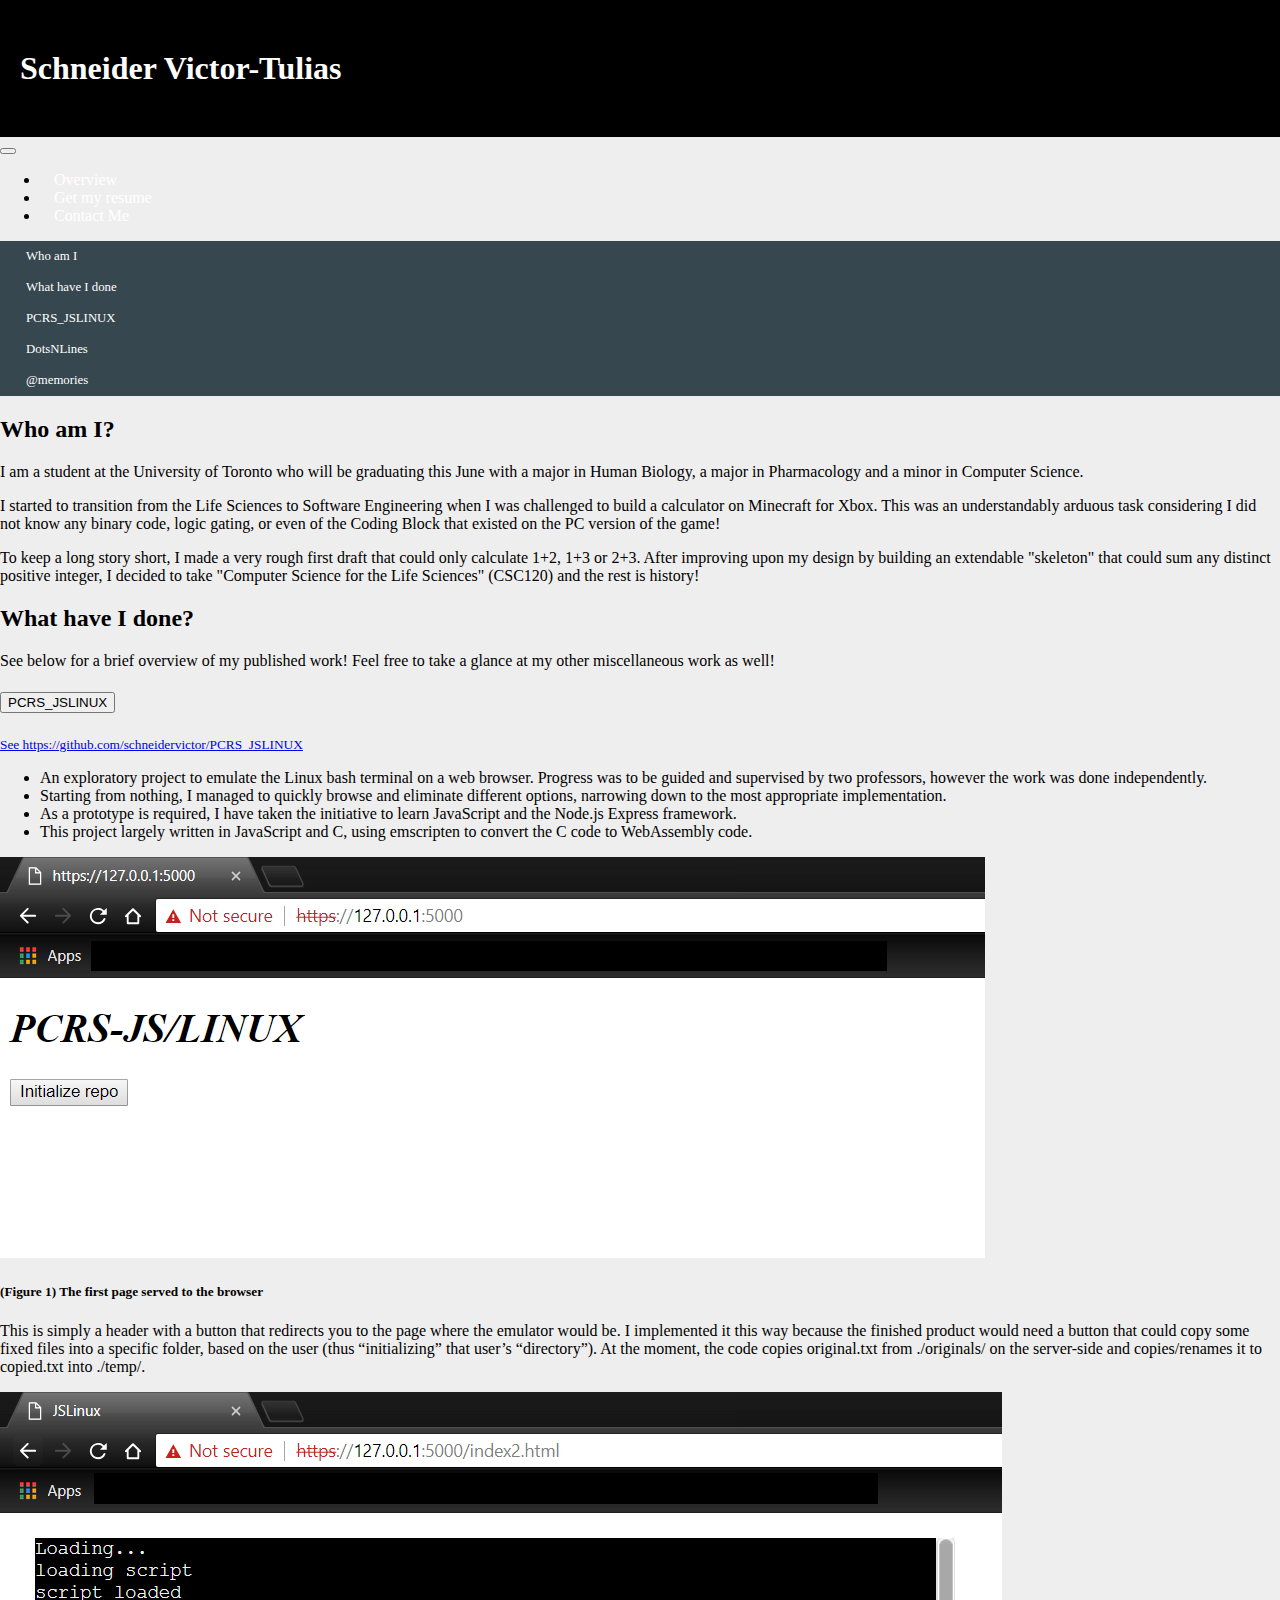
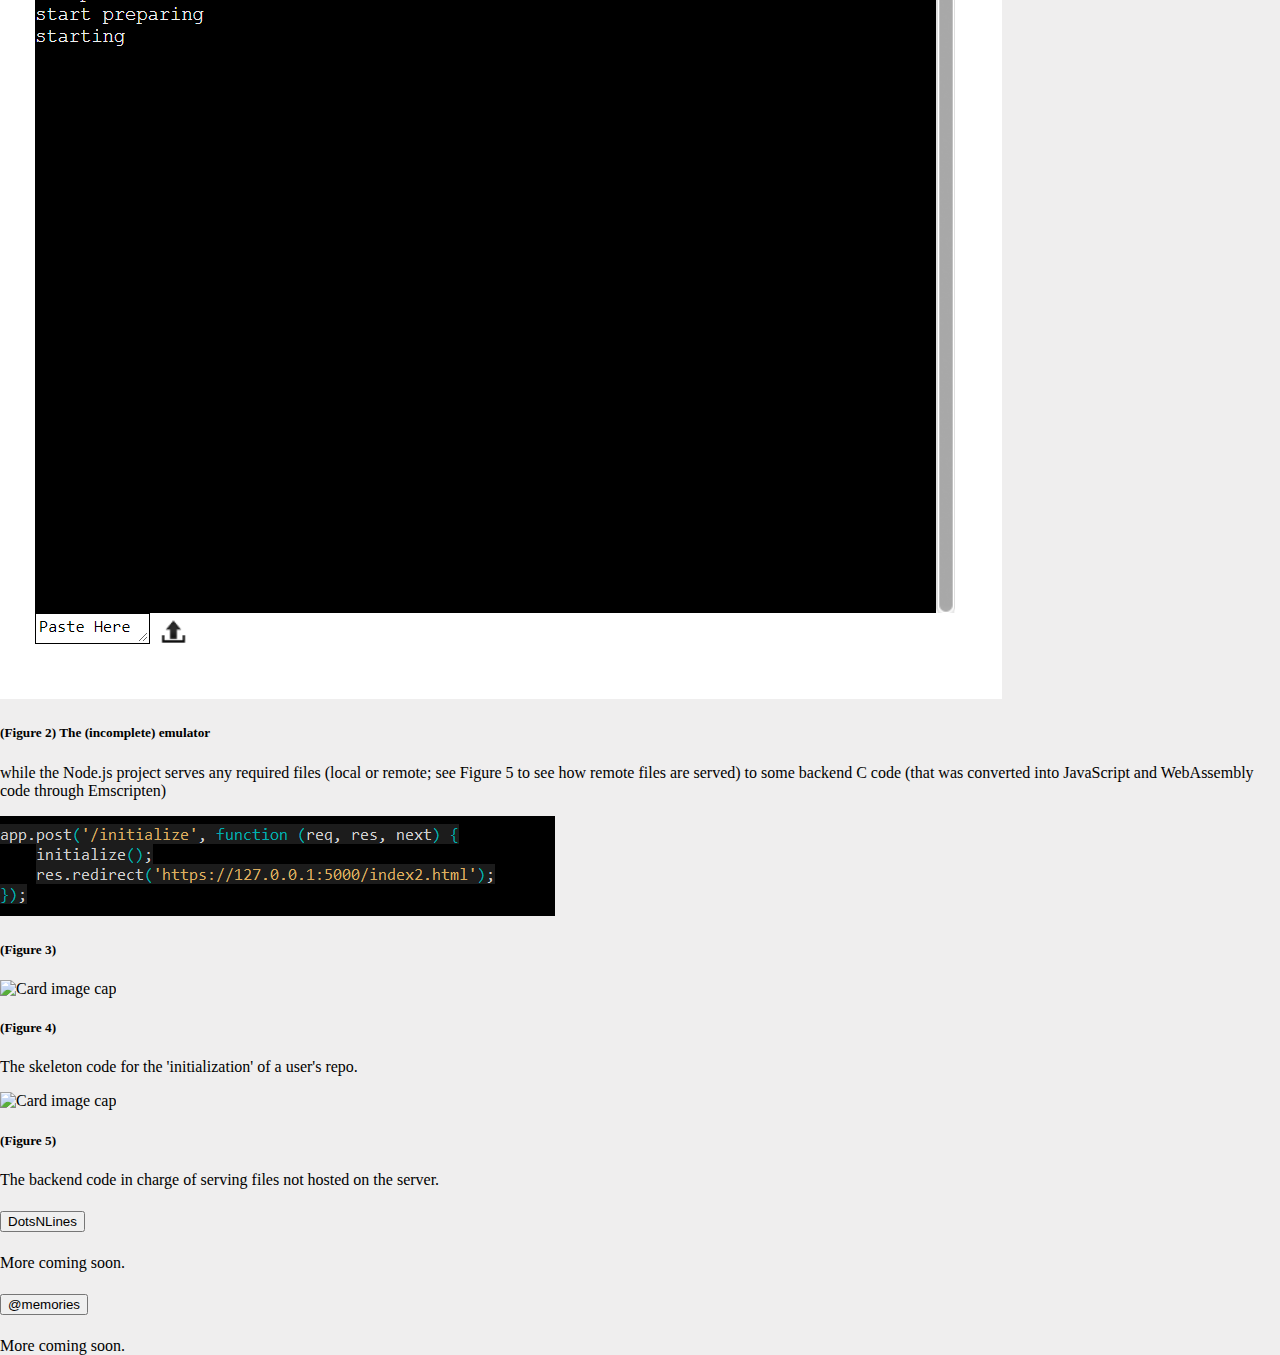
==== index.html @ a6153de3 "updated resume page. TODO: update cards" ====
﻿<!DOCTYPE html>

<html lang="en" xmlns="http://www.w3.org/1999/xhtml">
<head>
    <meta charset="utf-8" />
    <meta name="viewport" content="width=device-width, initial-scale=1, shrink-to-fit=no">

    <title>Schneider Victor-Tulias</title>

    <link rel="stylesheet" href="https://stackpath.bootstrapcdn.com/bootstrap/4.1.3/css/bootstrap.min.css" integrity="sha384-MCw98/SFnGE8fJT3GXwEOngsV7Zt27NXFoaoApmYm81iuXoPkFOJwJ8ERdknLPMO" crossorigin="anonymous">
    <link rel="stylesheet" type="text/css" href="./styles/style.css">
</head>
<body>
<div id="banner">
    <h1 id="bannerTitle">Schneider Victor-Tulias</h1>
</div>

<nav class="navbar navbar-expand-sm navbar-dark bg-dark">
    <button class="navbar-toggler" type="button" data-toggle="collapse" data-target="#navbarSupportedContent" aria-controls="navbarSupportedContent" aria-expanded="false" aria-label="Toggle navigation">
        <span class="navbar-toggler-icon"></span>
    </button>

    <div class="collapse navbar-collapse" id="navbarSupportedContent">
        <ul class="navbar-nav mr-auto">
            <li class="nav-item">
                <a class="nav-link" href="./index.html">
                    <div class="navButton">
                        <img class="navButtonIcon" src="./icons/round-person-24px.svg">
                        <span>Overview</span>
                    </div>
                </a>
            </li>

            <li class="nav-item">
                <a class="nav-link" href="./resume.html">
                    <div class="navButton">
                        <img class="navButtonIcon" src="./icons/round-file_copy-24px.svg">
                        <span>Get my resume</span>
                    </div>
                </a>
            </li>

            <li class="nav-item">
                <a class="nav-link" href="./contact_me.html">
                    <div class="navButton">
                        <img class="navButtonIcon" src="./icons/round-contacts-24px.svg">
                        <span>Contact Me</span>
                    </div>
                </a>
            </li>
        </ul>
    </div>
</nav>


<div class="container-fluid">
    <div class="row">
        <div class="d-none d-sm-block col-sm-3 col-md-2" id="stickyNavContainer">
            <nav class="oldNav">
                <ul>
                    <li><a href="#introMe"><div class="navButton">Who am I</div></a></li>
                    <li><a href="#introWork"><div class="navButton">What have I done</div></a></li>
                    <li><a href="#headingOne"><div class="navButton">PCRS_JSLINUX</div></a></li>
                    <li><a href="#headingTwo"><div class="navButton">DotsNLines</div></a></li>
                    <li><a href="#headingThree"><div class="navButton">@memories</div></a></li>
                </ul>
            </nav>
        </div>


        <div class="col-xs-12 col-sm-9 col-md-10 contentContainer">

            <div class="row">
                <div class="col-12" id= "introMe">
                    <h2>Who am I?</h2>
                </div>
            </div>

            <div class="row">
                <div class="col-12">
                    <p class="text-justify">
                        I am a student at the University of Toronto who will be graduating this June with a major in
                        Human Biology, a major in Pharmacology and a minor in Computer Science.
                    </p>
                    <p>
                        I started to transition from the Life Sciences to Software Engineering when I was challenged to
                        build a calculator on Minecraft for Xbox. This was an understandably arduous task considering I did not know
                        any binary code, logic gating, or even of the Coding Block that existed on the PC version of the game!
                    </p>
                    <p>
                        To keep a long story short, I made a very rough first draft that could only calculate 1+2, 1+3 or 2+3. After
                        improving upon my design by building an extendable "skeleton" that could sum any distinct positive integer, I
                        decided to take "Computer Science for the Life Sciences" (CSC120) and the rest is history!
                    </p>
                </div>
            </div>

            <div class="row">
                <div class="col-12" id="introWork">
                    <h2>What have I done?</h2>
                </div>
            </div>

            <div class="row">
                <div class="col-12">
                    <p class="text-justify">
                        See below for a brief overview of my published work! Feel free to take a glance at my other
                        miscellaneous work as well!
                    </p>
                </div>
            </div>

            <div class="accordion" id="workOverview">
                <div class="card">
                    <div class="card-header" id="headingOne">
                        <h5 class="mb-0">
                            <button class="btn btn-link collapsed" type="button" data-toggle="collapse" data-target="#collapseOne" aria-expanded="false" aria-controls="collapseOne">
                                PCRS_JSLINUX
                            </button>
                        </h5>
                    </div>

                    <div id="collapseOne" class="collapse contentContainer" aria-labelledby="headingOne" data-parent="#workOverview">
                        <div class="card-body">
                            <small class="text-muted">
                                <a href="https://github.com/schneidervictor/PCRS_JSLINUX">See https://github.com/schneidervictor/PCRS_JSLINUX</a>
                            </small>
                            <ul class="text-justify">
                                <li>An exploratory project to emulate the Linux bash terminal on a web browser. Progress was to be guided and supervised by two professors, however the work was done independently.</li>
                                <li>Starting from nothing, I managed to quickly browse and eliminate different options, narrowing down to the most appropriate implementation.</li>
                                <li>As a prototype is required, I have taken the initiative to learn JavaScript and the Node.js Express framework.</li>
                                <li>This project largely written in JavaScript and C, using emscripten to convert the C code to WebAssembly code.</li>
                            </ul>
                            <div class="card-deck">
                                <div class="card smallerCard">
                                    <img class="card-img-top" src="./res/page1.png" alt="Card image cap">
                                    <div class="card-body text-primary">
                                        <h5 class="card-title">
                                            (Figure 1) The first page served to the browser
                                        </h5>
                                        <p class="card-text text-justify">
                                            This is simply a header with a button that redirects you to the page where the emulator would be.
                                            I implemented it this way because the finished product would need a button that could copy some
                                            fixed files into a specific folder, based on the user (thus “initializing” that user’s “directory”).
                                            At the moment, the code copies original.txt from ./originals/ on the server-side and copies/renames
                                            it to copied.txt into ./temp/.
                                        </p>
                                    </div>
                                </div>

                                <div class="card smallerCard">
                                    <img class="card-img-top" src="./res/page2.png" alt="Card image cap">
                                    <div class="card-body text-primary">
                                        <h5 class="card-title">
                                            (Figure 2) The (incomplete) emulator
                                        </h5>
                                        <p class="card-text text-justify">
                                            while the Node.js project serves any required files (local or remote; see Figure 5
                                            to see how remote files are served) to some backend C code (that was converted into
                                            JavaScript and WebAssembly code through Emscripten)
                                        </p>
                                    </div>
                                </div>
                            </div>

                            <div class="card-deck">
                                <div class="card smallerCard">
                                    <img class="card-img-top" src="./res/app1.png" alt="Card image cap">
                                    <div class="card-body text-primary">
                                        <h5 class="card-title">
                                            (Figure 3)
                                        </h5>
                                    </div>
                                </div>

                                <div class="card smallerCard">
                                    <img class="card-img-top" src="./res/app2.png" alt="Card image cap">
                                    <div class="card-body text-primary">
                                        <h5 class="card-title">
                                            (Figure 4)
                                        </h5>
                                        <p class="card-text text-justify">
                                            The skeleton code for the 'initialization' of a user's repo.
                                        </p>
                                    </div>
                                </div>

                                <div class="card smallerCard">
                                    <img class="card-img-top" src="./res/app3.png" alt="Card image cap">
                                    <div class="card-body text-primary">
                                        <h5 class="card-title">
                                            (Figure 5)
                                        </h5>
                                        <p class="card-text text-justify">
                                            The backend code in charge of serving files not hosted on the server.
                                        </p>
                                    </div>
                                </div>
                            </div>
                        </div>
                    </div>
                </div>

                <div class="card">
                    <div class="card-header" id="headingTwo">
                        <h5 class="mb-0">
                            <button class="btn btn-link collapsed" type="button" data-toggle="collapse" data-target="#collapseTwo" aria-expanded="false" aria-controls="collapseTwo">
                                DotsNLines
                            </button>
                        </h5>
                    </div>

                    <div id="collapseTwo" class="collapse contentContainer" aria-labelledby="headingTwo" data-parent="#workOverview">
                        <div class="card-body">
                            More coming soon.
                        </div>
                    </div>
                </div>

                <div class="card">
                    <div class="card-header" id="headingThree">
                        <h5 class="mb-0">
                            <button class="btn btn-link collapsed" type="button" data-toggle="collapse" data-target="#collapseThree" aria-expanded="false" aria-controls="collapseThree">
                                @memories
                            </button>
                        </h5>
                    </div>

                    <div id="collapseThree" class="collapse contentContainer" aria-labelledby="headingThree" data-parent="#workOverview">
                        <div class="card-body">
                            More coming soon.
                        </div>
                    </div>
                </div>
            </div>
        </div>
    </div>
</div>

<script src="https://ajax.googleapis.com/ajax/libs/jquery/3.3.1/jquery.min.js"></script>
<script src="https://cdnjs.cloudflare.com/ajax/libs/popper.js/1.14.3/umd/popper.min.js" integrity="sha384-ZMP7rVo3mIykV+2+9J3UJ46jBk0WLaUAdn689aCwoqbBJiSnjAK/l8WvCWPIPm49" crossorigin="anonymous"></script>
<script src="https://stackpath.bootstrapcdn.com/bootstrap/4.1.3/js/bootstrap.min.js" integrity="sha384-ChfqqxuZUCnJSK3+MXmPNIyE6ZbWh2IMqE241rYiqJxyMiZ6OW/JmZQ5stwEULTy" crossorigin="anonymous"></script>
<script src="./scripts/stick_nav.js"></script>
</body>
</html>
---- styles/style.css ----
﻿html {
  scroll-behavior: smooth;
  font-size: 1rem;
}

@include media-breakpoint-up(sm) {
  html {
    font-size: 1.2rem;
  }
}

@include media-breakpoint-up(md) {
  html {
    font-size: 1.4rem;
  }
}

@include media-breakpoint-up(lg) {
  html {
    font-size: 1.6rem;
  }
}

body {
	margin: 0px;
	background-color: #EFEEEE;
	position: relative;
}

a:hover {
	text-decoration: none;
}

footer {
	height: 75px;
	background-color: #000;

	bottom: 0;
}

#banner {
	background-color: #000;
	padding: 20px;
	padding-top: 50px;
	padding-bottom: 50px;

	width: 100%;
}

#bannerTitle {
	color: white;

	margin: 0px;
	
	top: 50px;
}

.navButton {	
	display: inline-block;

	color: white;
	
	border-radius: 15px;
	padding-left: 10px;
	padding-right: 10px;

	transition: background-color 0.5s ease-out, color 0.5s ease-out;
}

.navButton:hover {
  background-color: white;
  color: black;
  cursor: pointer;
}

.navButtonIcon {
	width: 0px;
	height: 0px;

	transition: width 0.5s ease-in-out, height 0.5s ease-in-out;
}

.navButton:hover .navButtonIcon {
	width: 10px;
	height: 10px;
}

.contactLogo {
	height: 20px;

	margin: 5px;
}

.logoContainer {
	display: inline-block;
	padding: 10px;

	border-radius: 20px;

	transition: background-color 0.5s ease-in-out;
}

.logoContainer:hover {
	background-color: #99BADD;
}

.logoLabel {
	font-size: 0%;
	
	transition: font-size 0.5s ease-in-out;
}

.logoContainer:hover .logoLabel {
	font-size: 100%;
}

#stickyNavContainer {
	white-space: nowrap;
	background: #37474F;
	
	padding: 0px;
}

#stickyNavContainer ul {
  list-style: none;
  margin: 0;
  padding: 0;
}

/* Only stick if you can fit */
@media (min-height: 300px) {
  #stickyNavContainer ul {
    /*position: sticky;*/
    top: 0;
  }
}

#stickyNavContainer ul li a {
  display: block;
  padding: 0.5rem 0rem;
  color: white;
  text-decoration: none;

	font-size: 80%
}

.oldNav {
	position: static;
	padding: 0rem 1rem;
}

.stickyNav {
	position: fixed;
	top: 0;
	padding: 0rem 1rem;
}

.subNav {
	padding-left: 15px;
}

.smallerCard {
	/* width: 33%; */
}

.profilePic {
	display: inline-block;

	float: left;
	
	width: 200px;
	height: 200px;

	border: solid 1px white;

	border-radius: 50%;
}
.resumeSectionHeader {
	border-bottom: solid 1px grey;
}
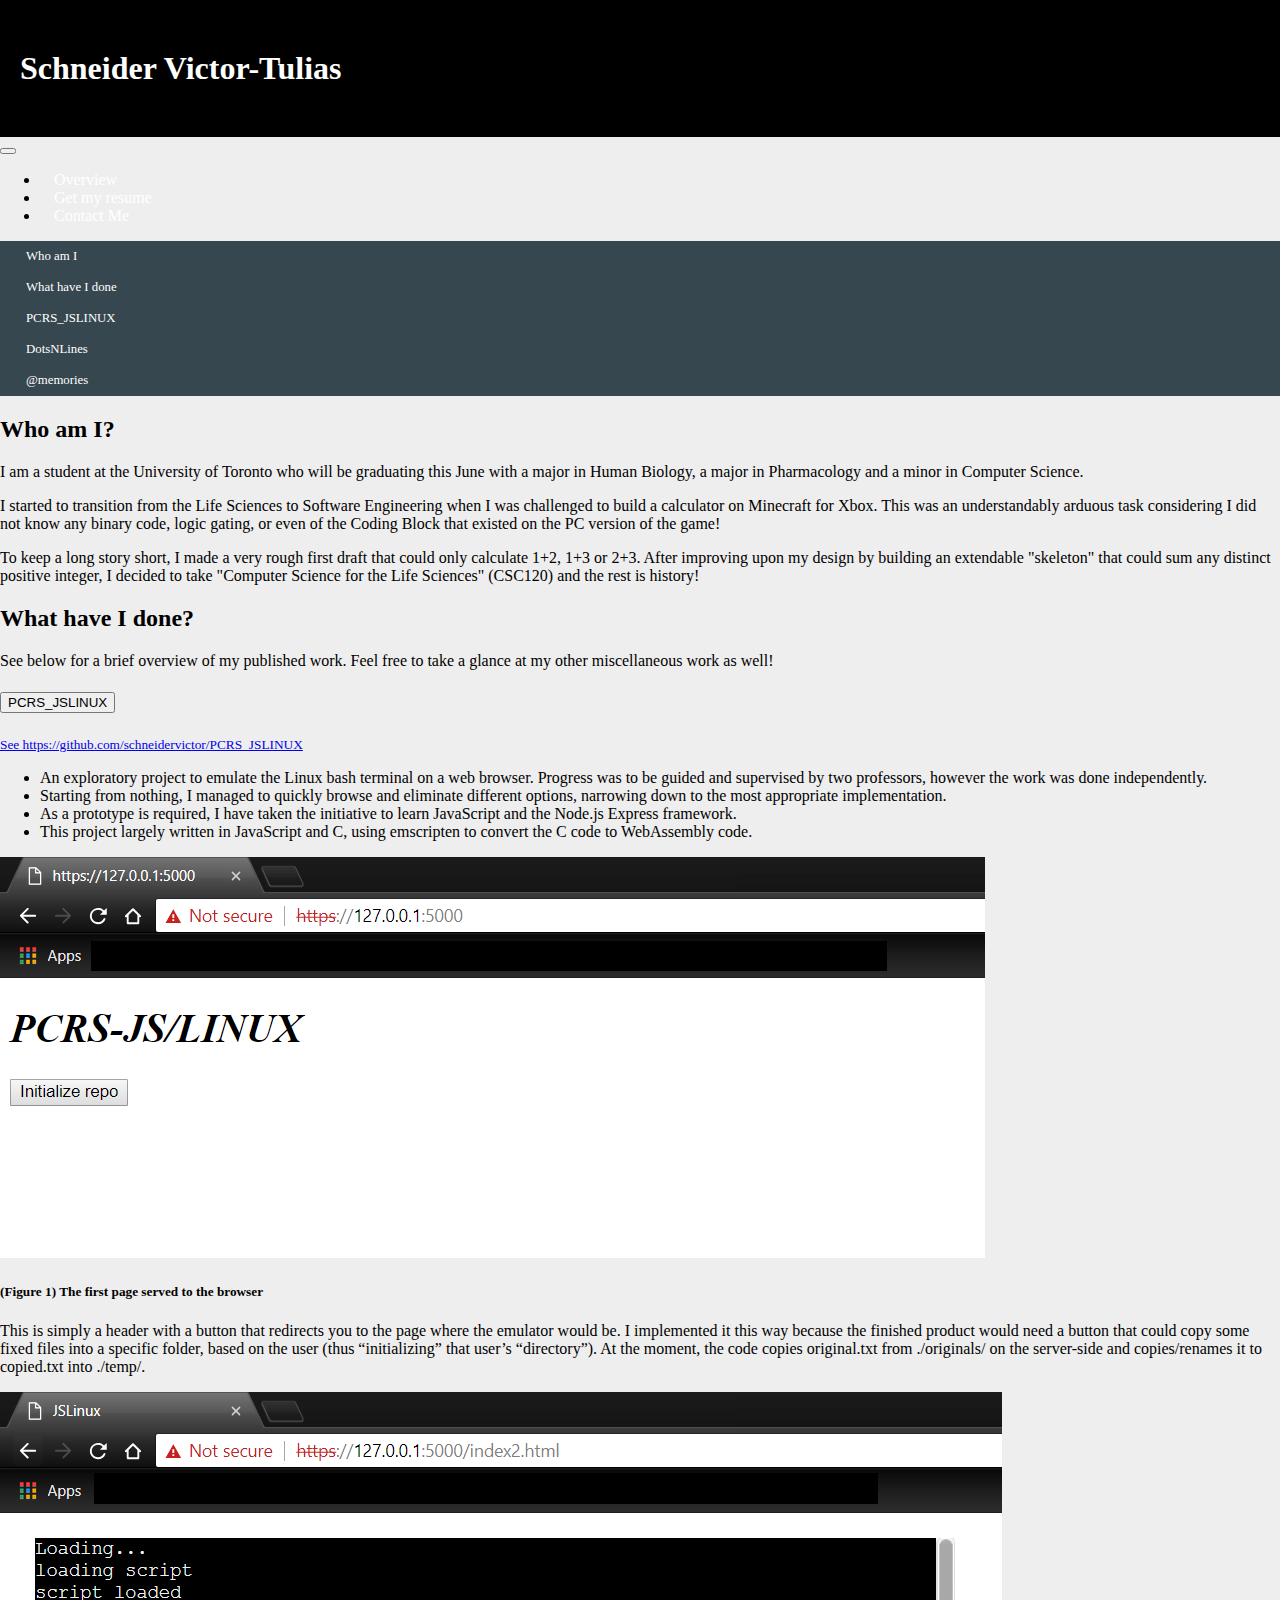
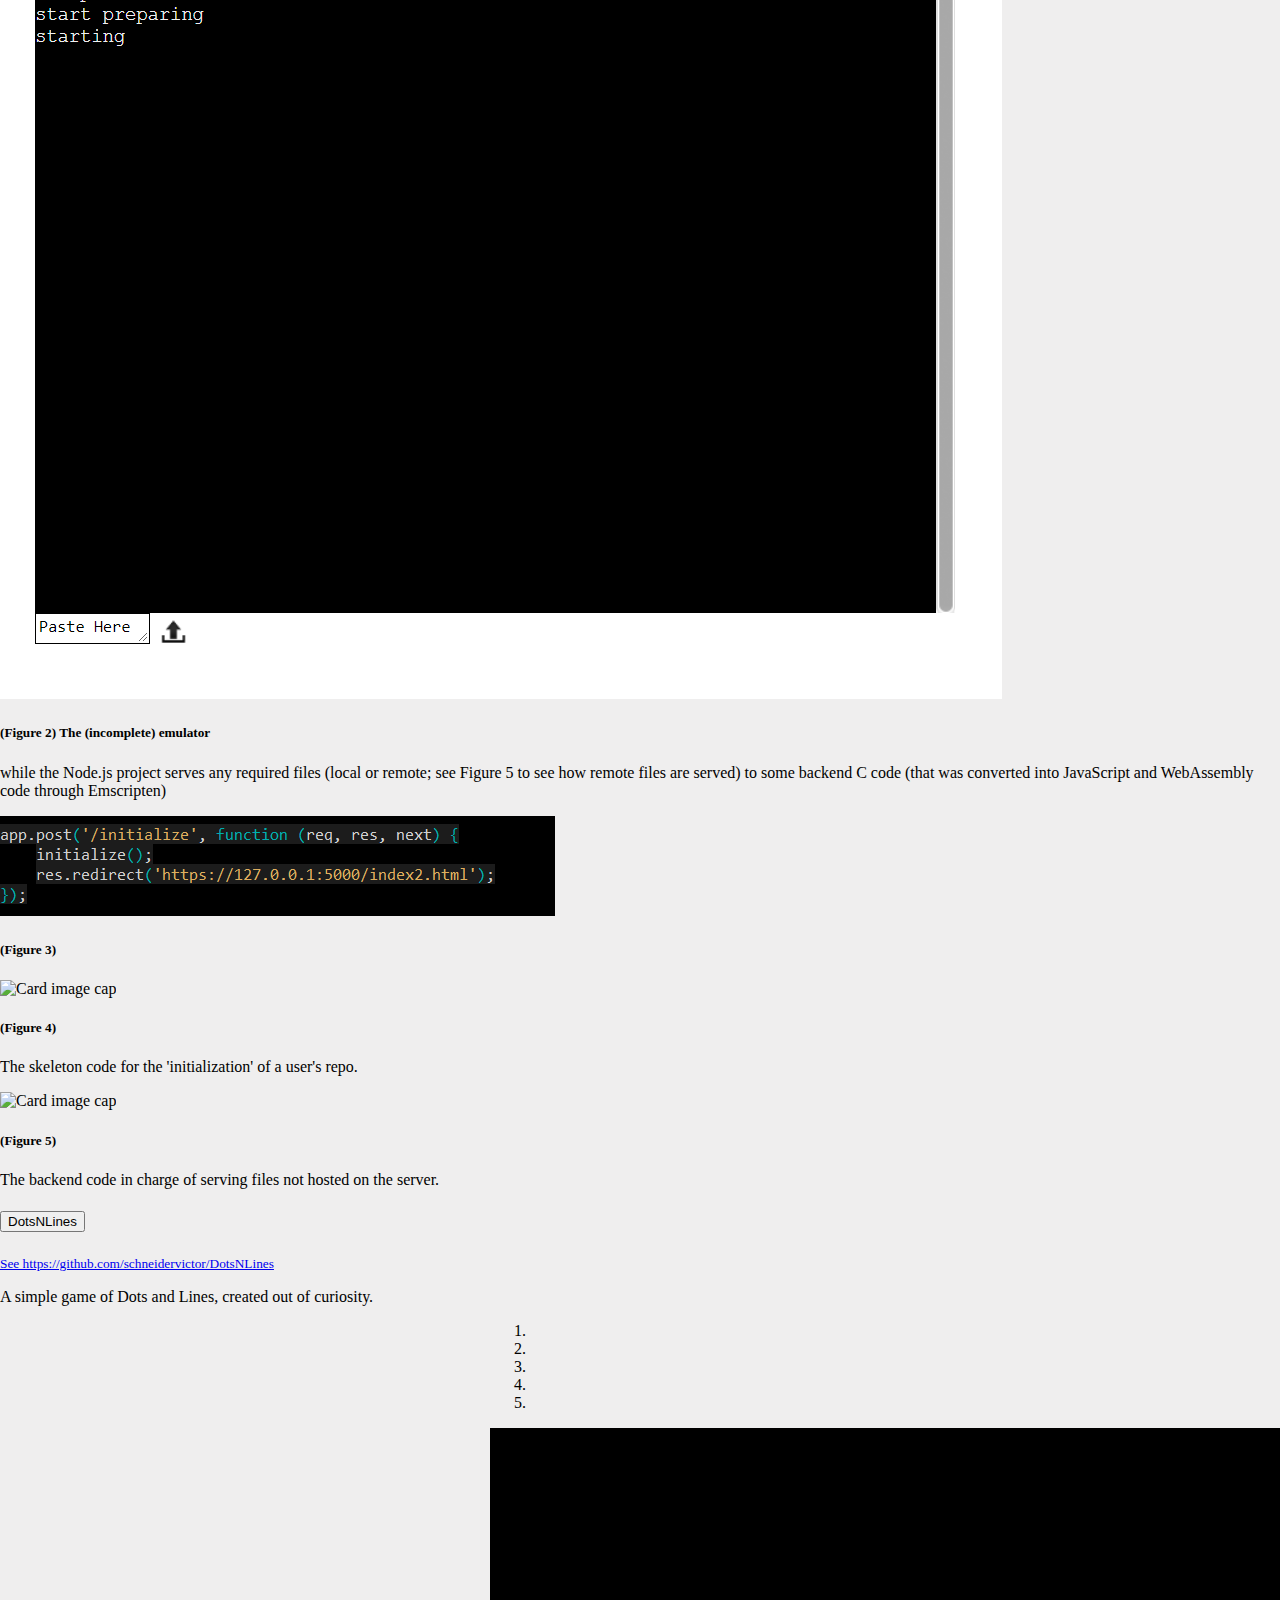
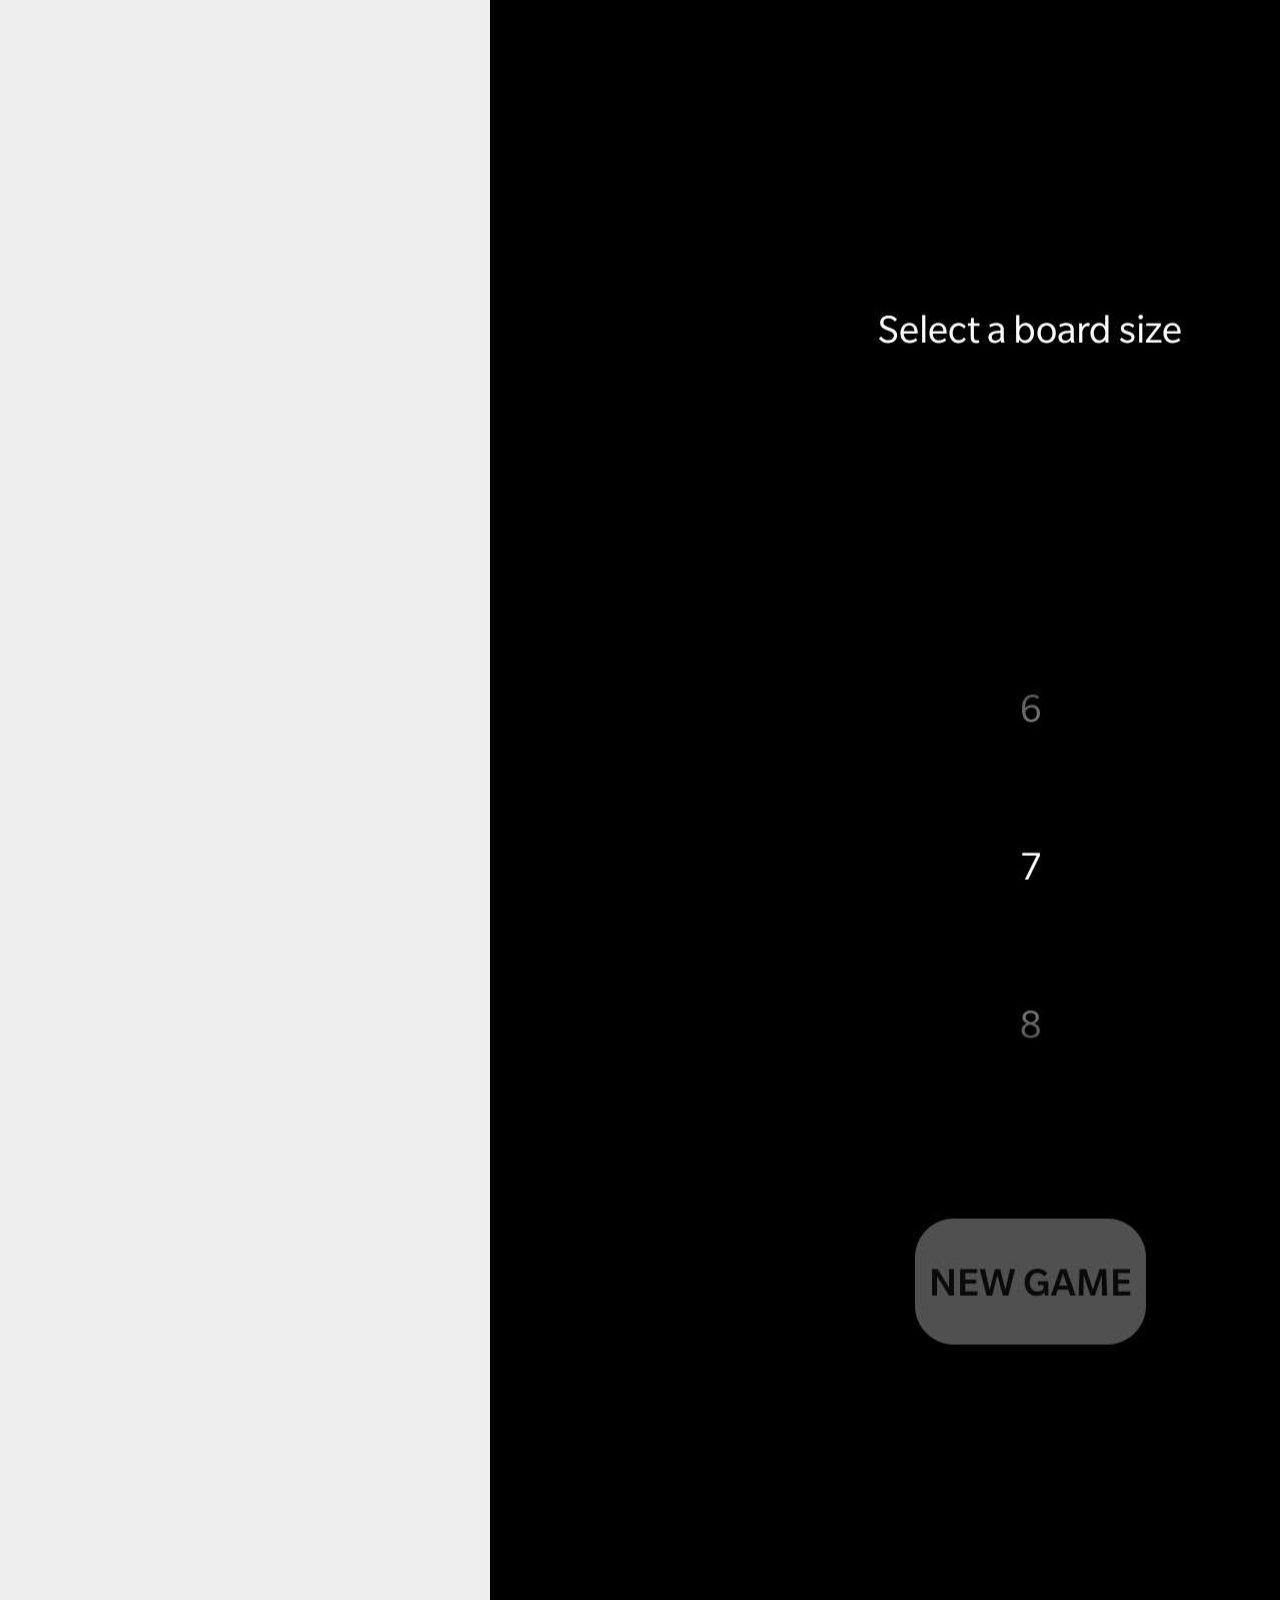
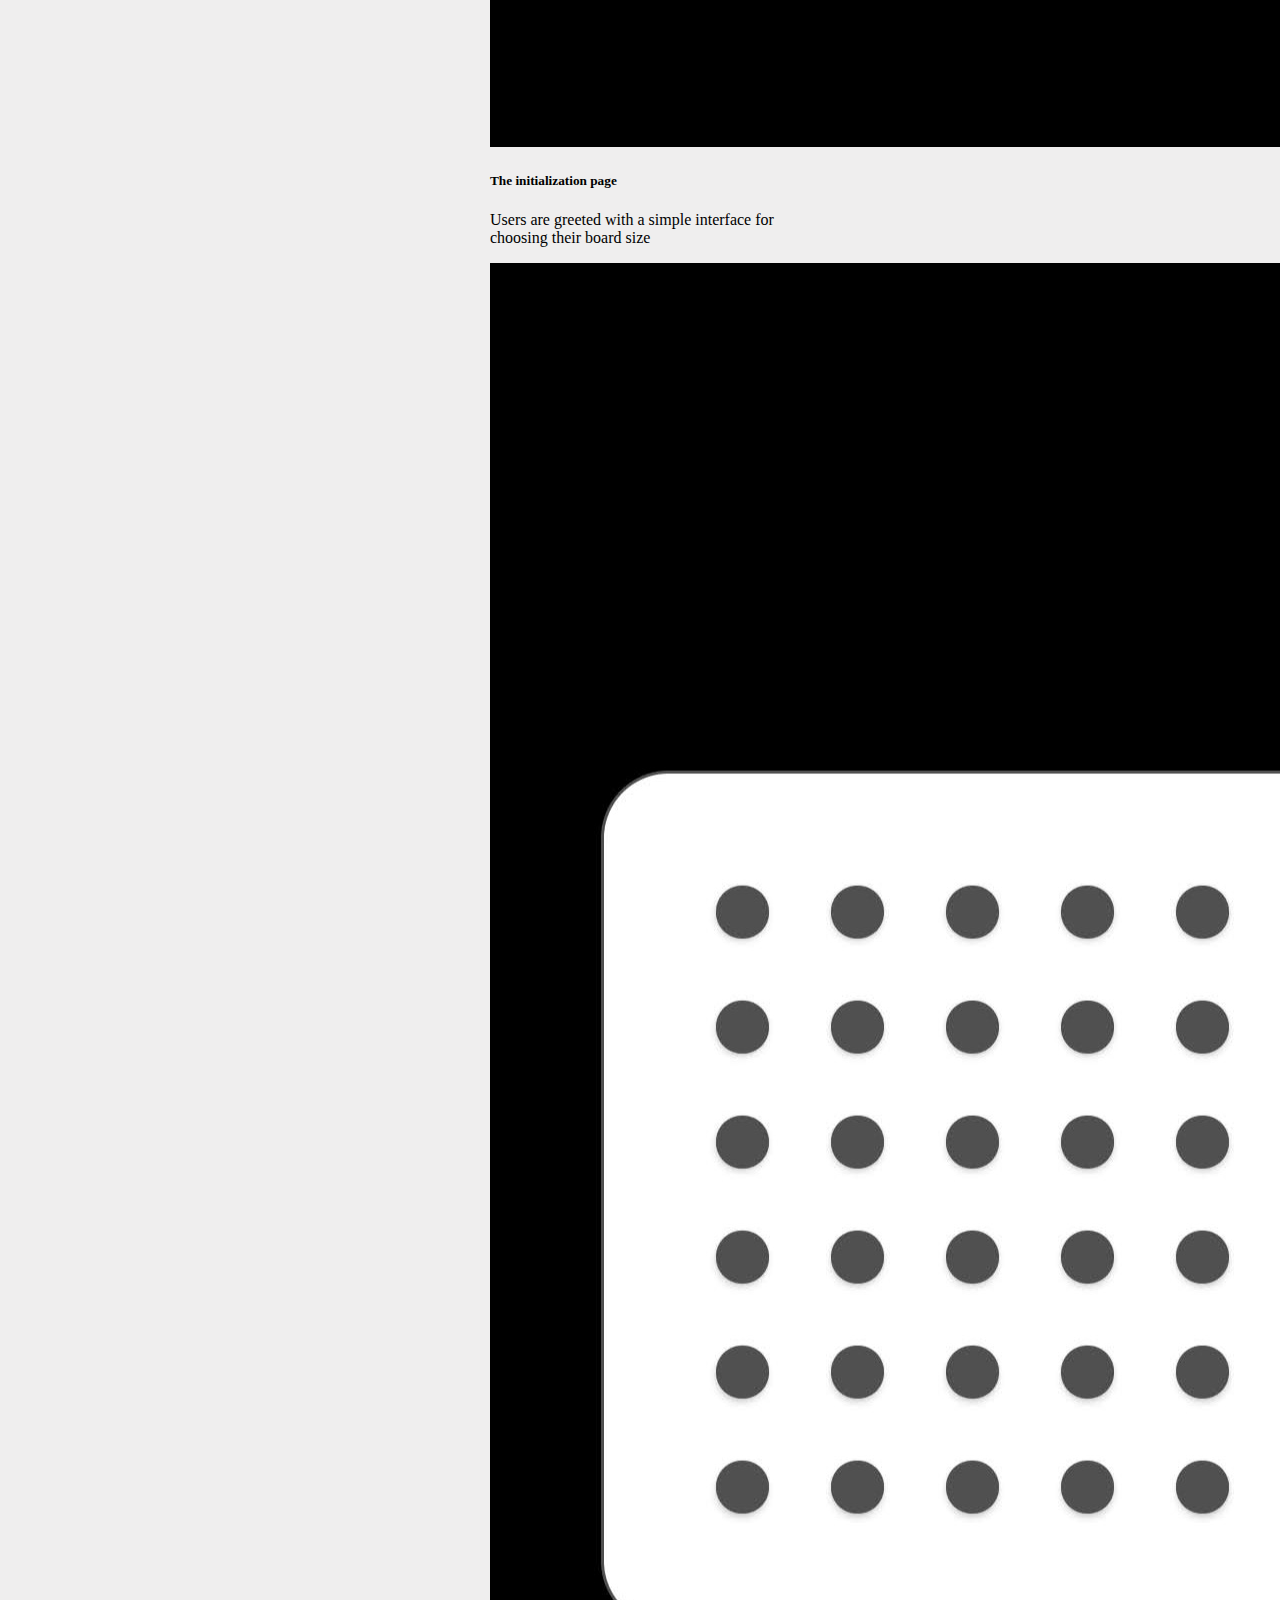
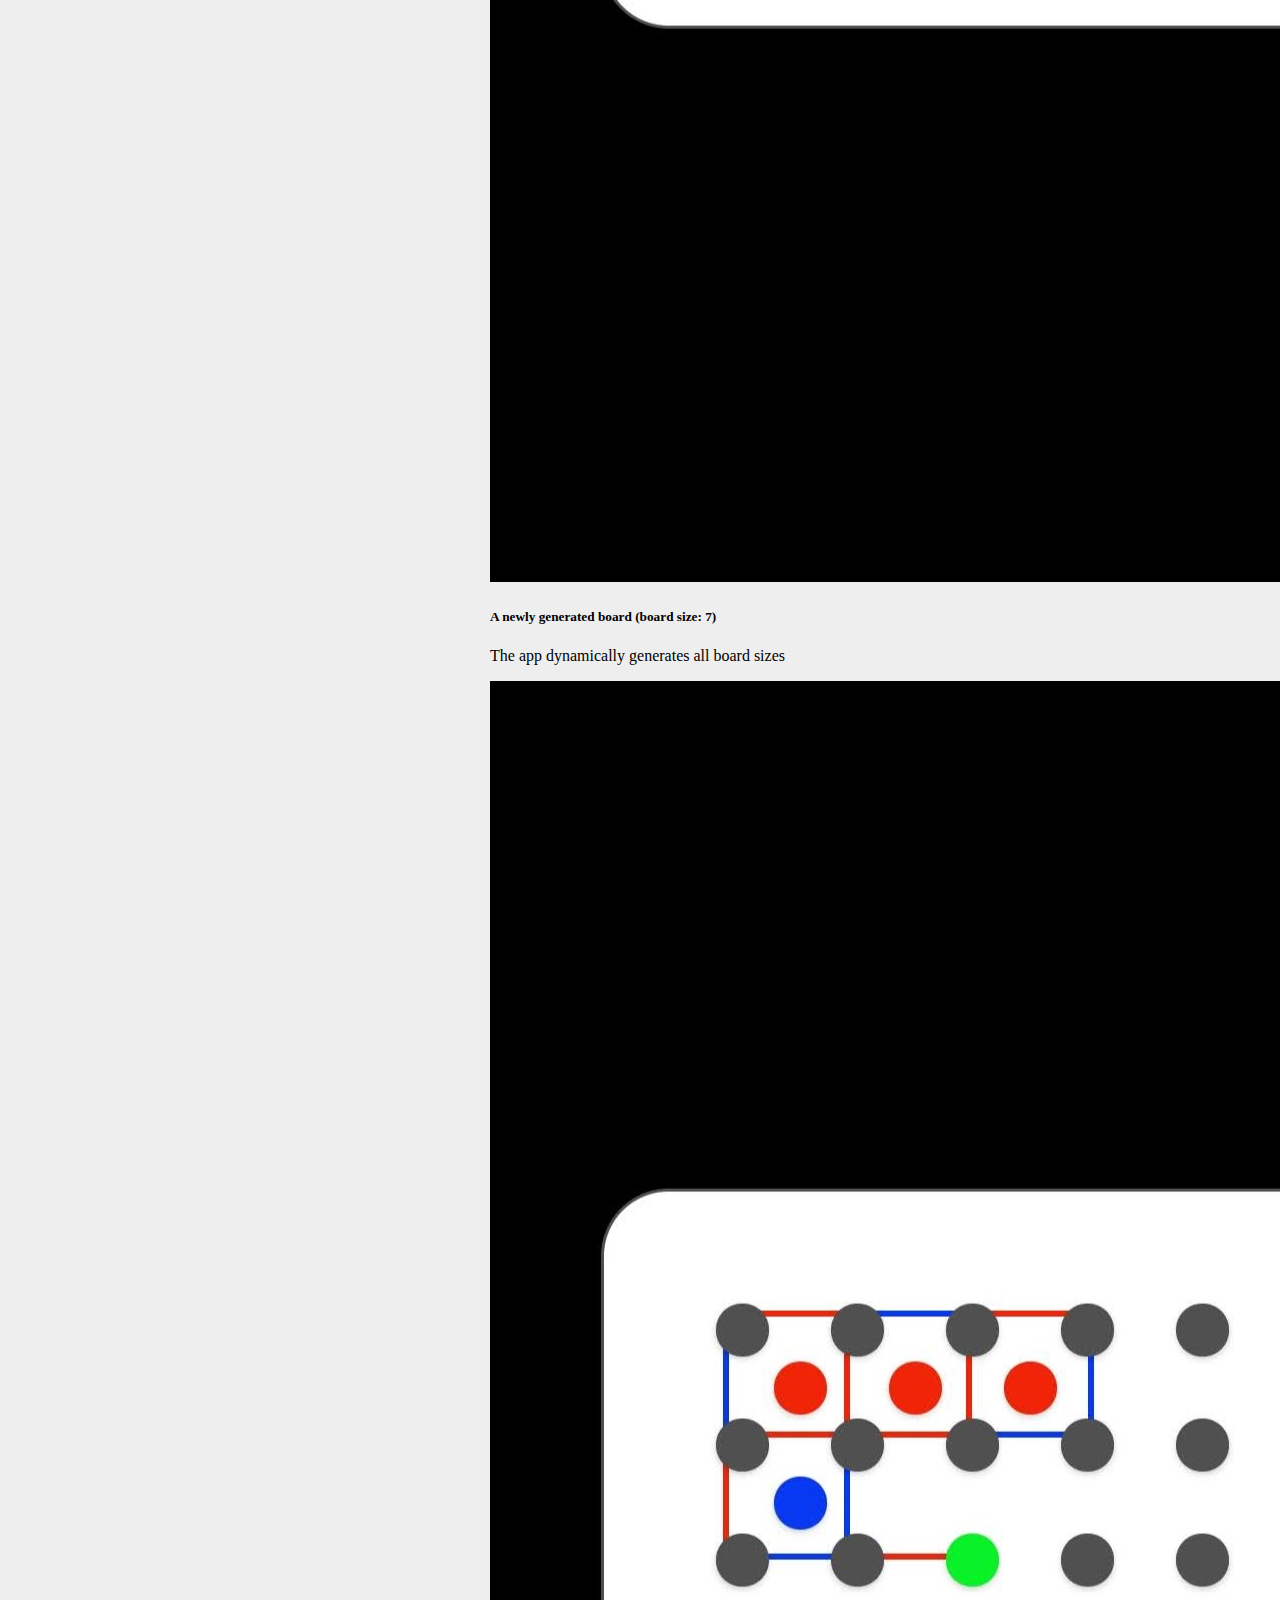
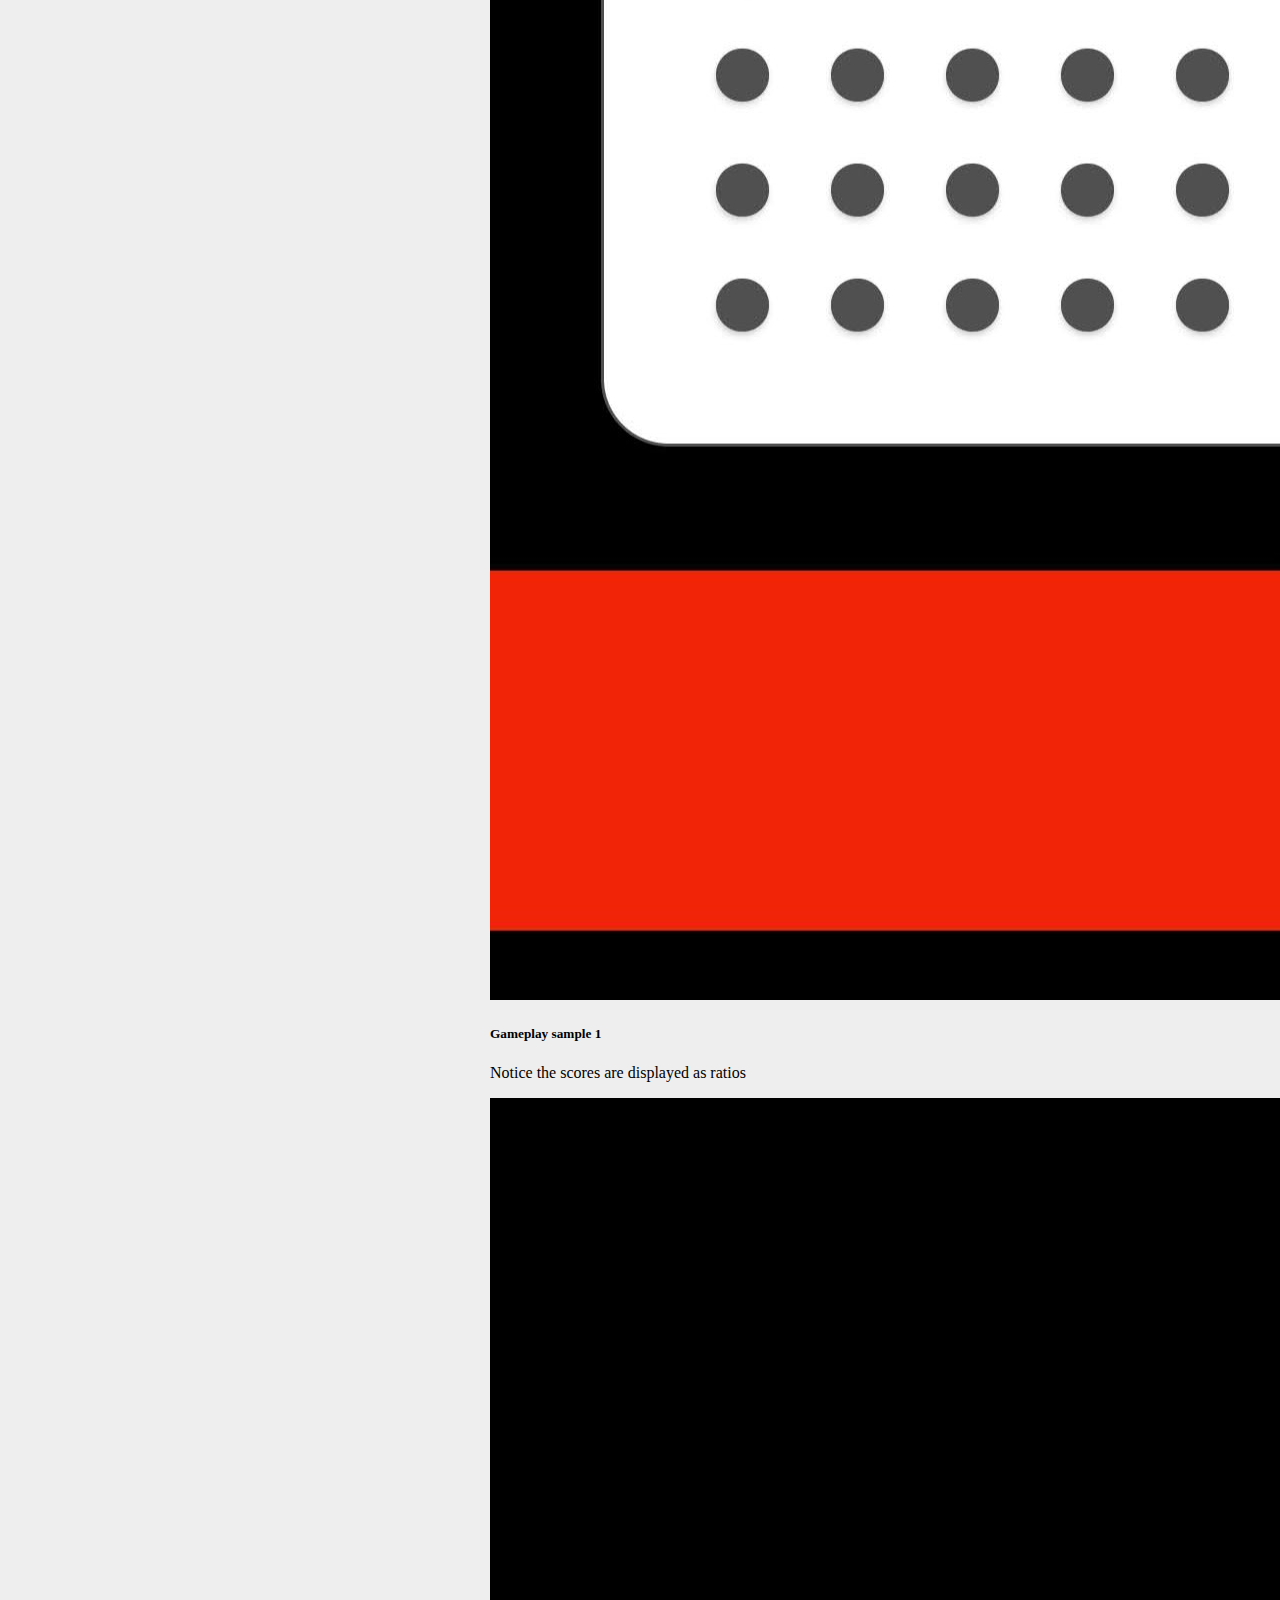
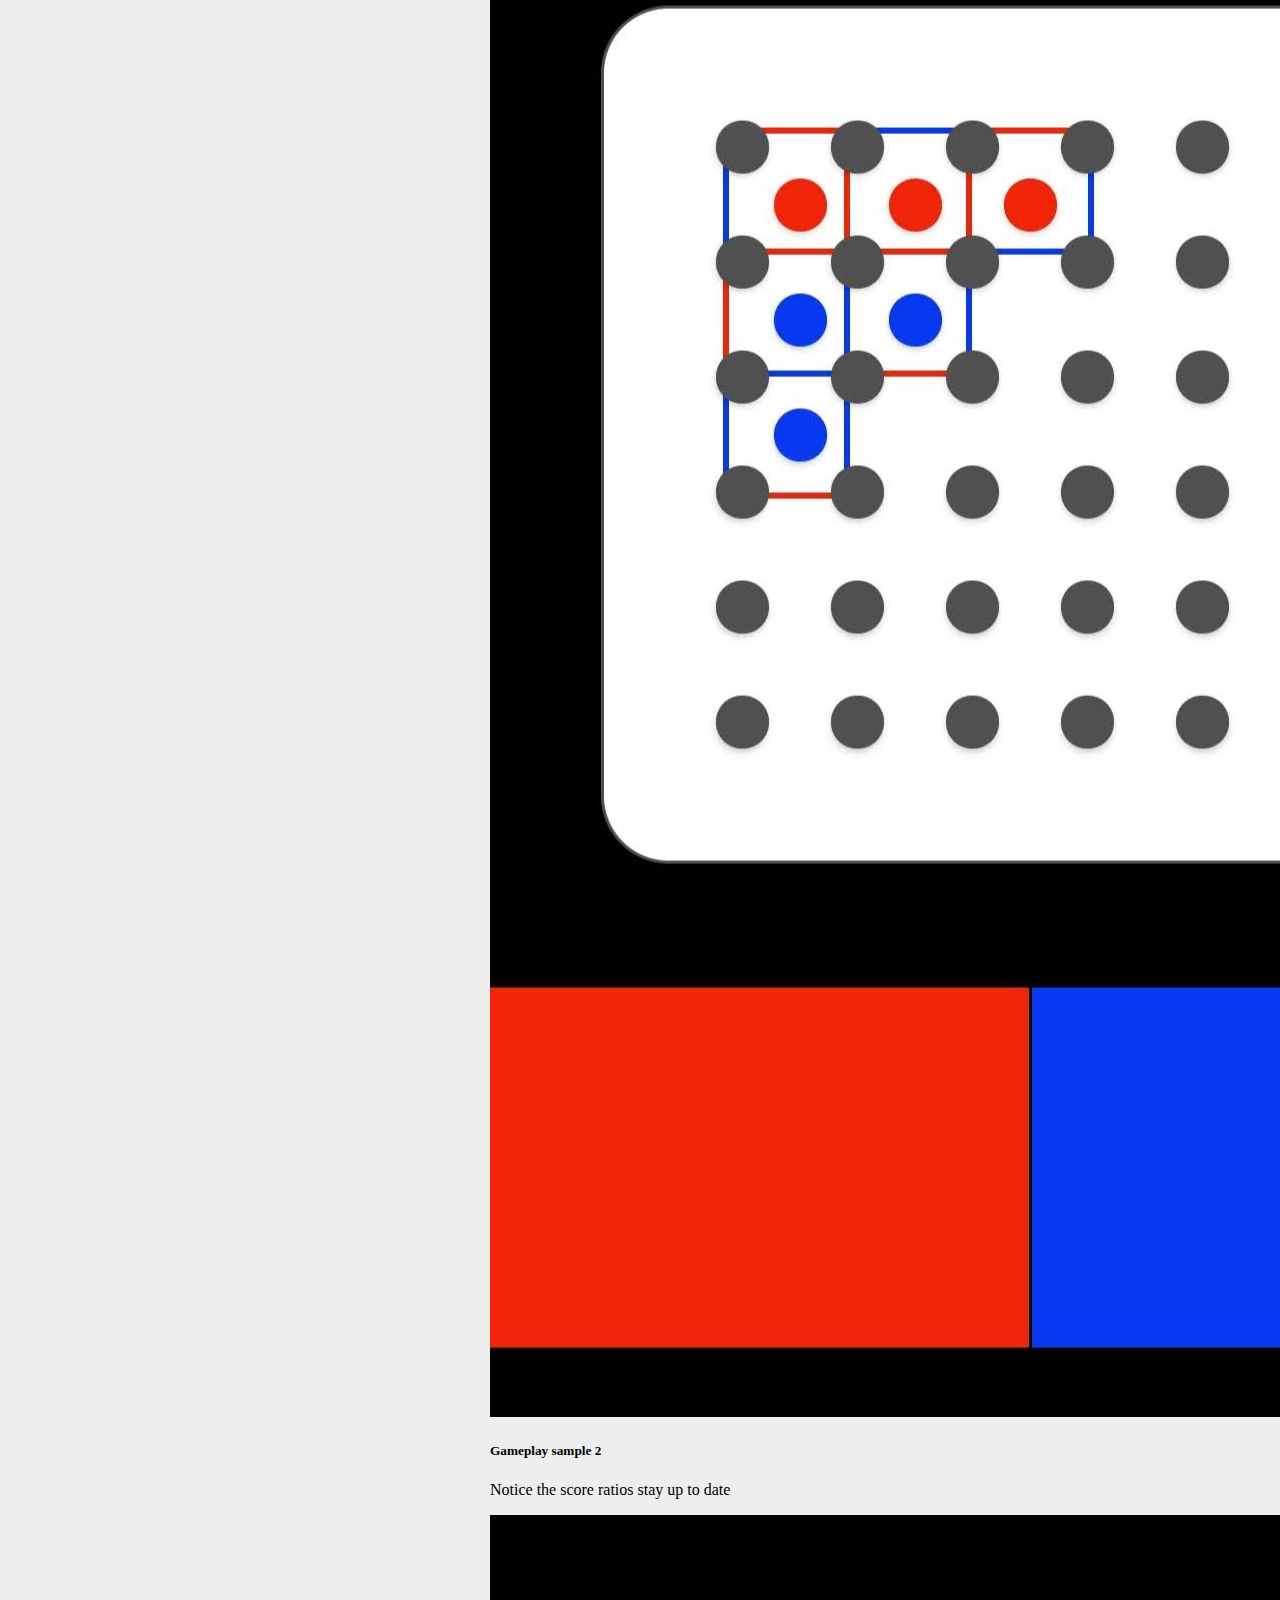
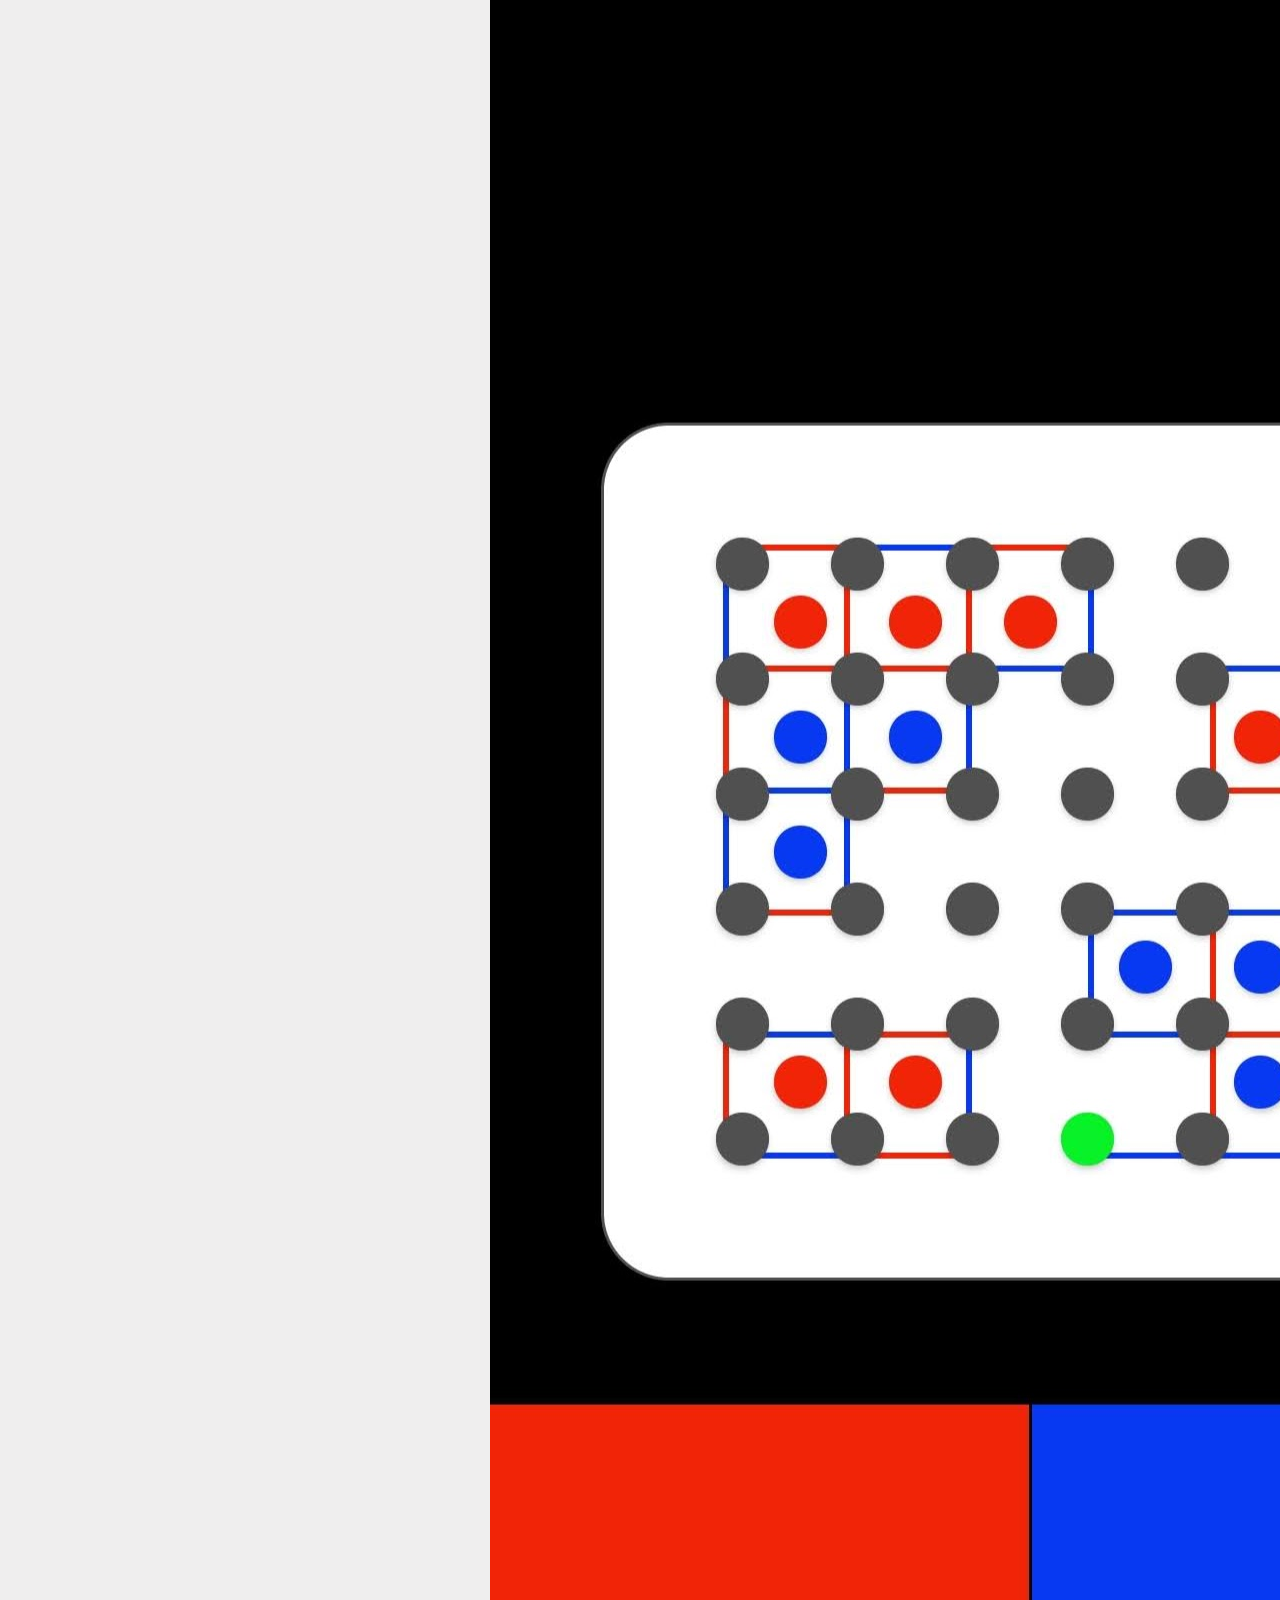
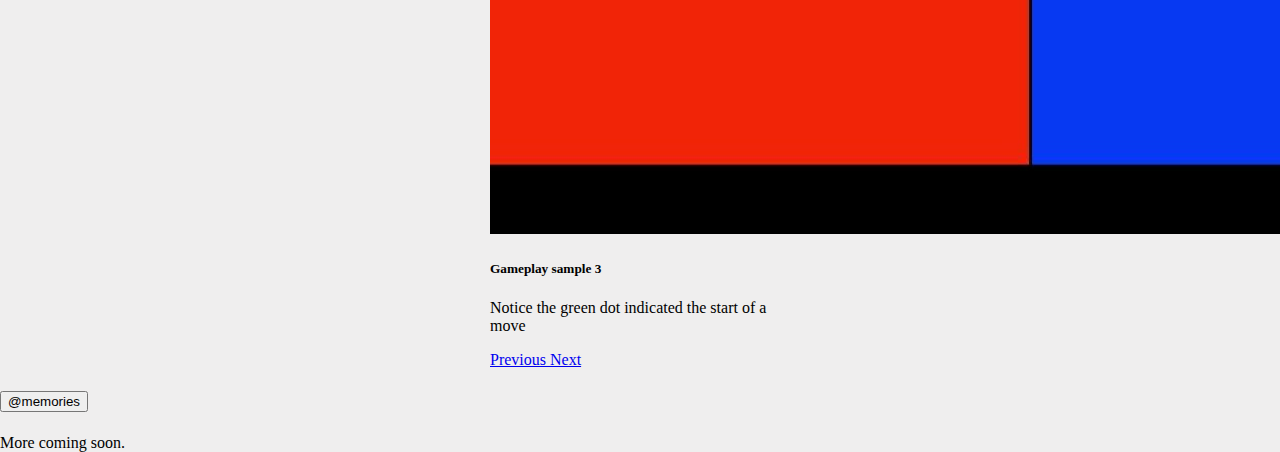
==== commit 37fd9174: "updated DotsNLines card" ====
--- a/index.html
+++ b/index.html
@@ -2,12 +2,13 @@
 
 <html lang="en" xmlns="http://www.w3.org/1999/xhtml">
 <head>
-    <meta charset="utf-8" />
+    <meta charset="utf-8"/>
     <meta name="viewport" content="width=device-width, initial-scale=1, shrink-to-fit=no">
 
     <title>Schneider Victor-Tulias</title>
 
-    <link rel="stylesheet" href="https://stackpath.bootstrapcdn.com/bootstrap/4.1.3/css/bootstrap.min.css" integrity="sha384-MCw98/SFnGE8fJT3GXwEOngsV7Zt27NXFoaoApmYm81iuXoPkFOJwJ8ERdknLPMO" crossorigin="anonymous">
+    <link rel="stylesheet" href="https://stackpath.bootstrapcdn.com/bootstrap/4.1.3/css/bootstrap.min.css"
+          integrity="sha384-MCw98/SFnGE8fJT3GXwEOngsV7Zt27NXFoaoApmYm81iuXoPkFOJwJ8ERdknLPMO" crossorigin="anonymous">
     <link rel="stylesheet" type="text/css" href="./styles/style.css">
 </head>
 <body>
@@ -16,7 +17,8 @@
 </div>
 
 <nav class="navbar navbar-expand-sm navbar-dark bg-dark">
-    <button class="navbar-toggler" type="button" data-toggle="collapse" data-target="#navbarSupportedContent" aria-controls="navbarSupportedContent" aria-expanded="false" aria-label="Toggle navigation">
+    <button class="navbar-toggler" type="button" data-toggle="collapse" data-target="#navbarSupportedContent"
+            aria-controls="navbarSupportedContent" aria-expanded="false" aria-label="Toggle navigation">
         <span class="navbar-toggler-icon"></span>
     </button>
 
@@ -58,11 +60,21 @@
         <div class="d-none d-sm-block col-sm-3 col-md-2" id="stickyNavContainer">
             <nav class="oldNav">
                 <ul>
-                    <li><a href="#introMe"><div class="navButton">Who am I</div></a></li>
-                    <li><a href="#introWork"><div class="navButton">What have I done</div></a></li>
-                    <li><a href="#headingOne"><div class="navButton">PCRS_JSLINUX</div></a></li>
-                    <li><a href="#headingTwo"><div class="navButton">DotsNLines</div></a></li>
-                    <li><a href="#headingThree"><div class="navButton">@memories</div></a></li>
+                    <li><a href="#introMe">
+                        <div class="navButton">Who am I</div>
+                    </a></li>
+                    <li><a href="#introWork">
+                        <div class="navButton">What have I done</div>
+                    </a></li>
+                    <li><a href="#headingOne">
+                        <div class="navButton">PCRS_JSLINUX</div>
+                    </a></li>
+                    <li><a href="#headingTwo">
+                        <div class="navButton">DotsNLines</div>
+                    </a></li>
+                    <li><a href="#headingThree">
+                        <div class="navButton">@memories</div>
+                    </a></li>
                 </ul>
             </nav>
         </div>
@@ -71,7 +83,7 @@
         <div class="col-xs-12 col-sm-9 col-md-10 contentContainer">
 
             <div class="row">
-                <div class="col-12" id= "introMe">
+                <div class="col-12" id="introMe">
                     <h2>Who am I?</h2>
                 </div>
             </div>
@@ -84,12 +96,16 @@
                     </p>
                     <p>
                         I started to transition from the Life Sciences to Software Engineering when I was challenged to
-                        build a calculator on Minecraft for Xbox. This was an understandably arduous task considering I did not know
-                        any binary code, logic gating, or even of the Coding Block that existed on the PC version of the game!
+                        build a calculator on Minecraft for Xbox. This was an understandably arduous task considering I
+                        did not know
+                        any binary code, logic gating, or even of the Coding Block that existed on the PC version of the
+                        game!
                     </p>
                     <p>
-                        To keep a long story short, I made a very rough first draft that could only calculate 1+2, 1+3 or 2+3. After
-                        improving upon my design by building an extendable "skeleton" that could sum any distinct positive integer, I
+                        To keep a long story short, I made a very rough first draft that could only calculate 1+2, 1+3
+                        or 2+3. After
+                        improving upon my design by building an extendable "skeleton" that could sum any distinct
+                        positive integer, I
                         decided to take "Computer Science for the Life Sciences" (CSC120) and the rest is history!
                     </p>
                 </div>
@@ -104,7 +120,7 @@
             <div class="row">
                 <div class="col-12">
                     <p class="text-justify">
-                        See below for a brief overview of my published work! Feel free to take a glance at my other
+                        See below for a brief overview of my published work. Feel free to take a glance at my other
                         miscellaneous work as well!
                     </p>
                 </div>
@@ -114,49 +130,67 @@
                 <div class="card">
                     <div class="card-header" id="headingOne">
                         <h5 class="mb-0">
-                            <button class="btn btn-link collapsed" type="button" data-toggle="collapse" data-target="#collapseOne" aria-expanded="false" aria-controls="collapseOne">
+                            <button class="btn btn-link collapsed" type="button" data-toggle="collapse"
+                                    data-target="#collapseOne" aria-expanded="false" aria-controls="collapseOne">
                                 PCRS_JSLINUX
                             </button>
                         </h5>
                     </div>
 
-                    <div id="collapseOne" class="collapse contentContainer" aria-labelledby="headingOne" data-parent="#workOverview">
+                    <div id="collapseOne" class="collapse contentContainer" aria-labelledby="headingOne"
+                         data-parent="#workOverview">
                         <div class="card-body">
                             <small class="text-muted">
-                                <a href="https://github.com/schneidervictor/PCRS_JSLINUX">See https://github.com/schneidervictor/PCRS_JSLINUX</a>
+                                <a href="https://github.com/schneidervictor/PCRS_JSLINUX">See
+                                    https://github.com/schneidervictor/PCRS_JSLINUX</a>
                             </small>
                             <ul class="text-justify">
-                                <li>An exploratory project to emulate the Linux bash terminal on a web browser. Progress was to be guided and supervised by two professors, however the work was done independently.</li>
-                                <li>Starting from nothing, I managed to quickly browse and eliminate different options, narrowing down to the most appropriate implementation.</li>
-                                <li>As a prototype is required, I have taken the initiative to learn JavaScript and the Node.js Express framework.</li>
-                                <li>This project largely written in JavaScript and C, using emscripten to convert the C code to WebAssembly code.</li>
+                                <li>An exploratory project to emulate the Linux bash terminal on a web browser. Progress
+                                    was to be guided and supervised by two professors, however the work was done
+                                    independently.
+                                </li>
+                                <li>Starting from nothing, I managed to quickly browse and eliminate different options,
+                                    narrowing down to the most appropriate implementation.
+                                </li>
+                                <li>As a prototype is required, I have taken the initiative to learn JavaScript and the
+                                    Node.js Express framework.
+                                </li>
+                                <li>This project largely written in JavaScript and C, using emscripten to convert the C
+                                    code to WebAssembly code.
+                                </li>
                             </ul>
                             <div class="card-deck">
-                                <div class="card smallerCard">
+                                <div class="card shadow">
                                     <img class="card-img-top" src="./res/page1.png" alt="Card image cap">
                                     <div class="card-body text-primary">
                                         <h5 class="card-title">
                                             (Figure 1) The first page served to the browser
                                         </h5>
                                         <p class="card-text text-justify">
-                                            This is simply a header with a button that redirects you to the page where the emulator would be.
-                                            I implemented it this way because the finished product would need a button that could copy some
-                                            fixed files into a specific folder, based on the user (thus “initializing” that user’s “directory”).
-                                            At the moment, the code copies original.txt from ./originals/ on the server-side and copies/renames
+                                            This is simply a header with a button that redirects you to the page where
+                                            the emulator would be.
+                                            I implemented it this way because the finished product would need a button
+                                            that could copy some
+                                            fixed files into a specific folder, based on the user (thus “initializing”
+                                            that user’s “directory”).
+                                            At the moment, the code copies original.txt from ./originals/ on the
+                                            server-side and copies/renames
                                             it to copied.txt into ./temp/.
                                         </p>
                                     </div>
                                 </div>
 
-                                <div class="card smallerCard">
+                                <div class="card shadow">
                                     <img class="card-img-top" src="./res/page2.png" alt="Card image cap">
                                     <div class="card-body text-primary">
                                         <h5 class="card-title">
                                             (Figure 2) The (incomplete) emulator
                                         </h5>
                                         <p class="card-text text-justify">
-                                            while the Node.js project serves any required files (local or remote; see Figure 5
-                                            to see how remote files are served) to some backend C code (that was converted into
+                                            while the Node.js project serves any required files (local or remote; see
+                                            Figure 5
+                                            to see how remote files are served) to some backend C code (that was
+                                            converted into
                                             JavaScript and WebAssembly code through Emscripten)
                                         </p>
                                     </div>
@@ -164,7 +198,7 @@
                             </div>
 
                             <div class="card-deck">
-                                <div class="card smallerCard">
+                                <div class="card shadow">
                                     <img class="card-img-top" src="./res/app1.png" alt="Card image cap">
                                     <div class="card-body text-primary">
                                         <h5 class="card-title">
@@ -173,7 +207,7 @@
                                     </div>
                                 </div>
 
-                                <div class="card smallerCard">
+                                <div class="card shadow">
                                     <img class="card-img-top" src="./res/app2.png" alt="Card image cap">
                                     <div class="card-body text-primary">
                                         <h5 class="card-title">
@@ -185,7 +219,7 @@
                                     </div>
                                 </div>
 
-                                <div class="card smallerCard">
+                                <div class="card smallerCard shadow">
                                     <img class="card-img-top" src="./res/app3.png" alt="Card image cap">
                                     <div class="card-body text-primary">
                                         <h5 class="card-title">
@@ -204,42 +238,125 @@
                 <div class="card">
                     <div class="card-header" id="headingTwo">
                         <h5 class="mb-0">
-                            <button class="btn btn-link collapsed" type="button" data-toggle="collapse" data-target="#collapseTwo" aria-expanded="false" aria-controls="collapseTwo">
+                            <button class="btn btn-link collapsed" type="button" data-toggle="collapse"
+                                    data-target="#collapseTwo" aria-expanded="false" aria-controls="collapseTwo">
                                 DotsNLines
                             </button>
                         </h5>
                     </div>
 
-                    <div id="collapseTwo" class="collapse contentContainer" aria-labelledby="headingTwo" data-parent="#workOverview">
+                    <div id="collapseTwo" class="collapse contentContainer" aria-labelledby="headingTwo"
+                         data-parent="#workOverview">
+                        <div class="card-body">
+                            <!-- -->
+                            <small class="text-muted">
+                                <a href="https://github.com/schneidervictor/PCRS_JSLINUX">See
+                                    https://github.com/schneidervictor/DotsNLines</a>
+                            </small>
+
+                            <p class="text-justify">A simple game of Dots and Lines, created out of curiosity.</p>
+
+                            <div id="appCarousel" class="carousel slide smallerCarousel shadow-lg" data-ride="carousel">
+                                <ol class="carousel-indicators">
+                                    <li data-target="#appCarousel" data-slide-to="0" class="active"></li>
+                                    <li data-target="#appCarousel" data-slide-to="1"></li>
+                                    <li data-target="#appCarousel" data-slide-to="2"></li>
+                                    <li data-target="#appCarousel" data-slide-to="3"></li>
+                                    <li data-target="#appCarousel" data-slide-to="4"></li>
+                                </ol>
+                                <div class="carousel-inner rounded">
+                                    <div class="carousel-item active">
+                                        <img class="d-block w-100"
+                                             src="./res/app_home.jpg"
+                                             alt="First slide">
+                                        <div class="carousel-caption d-none d-md-block">
+                                            <h5>The initialization page</h5>
+                                            <p>Users are greeted with a simple interface for choosing their board size</p>
+                                        </div>
+                                    </div>
+                                    <div class="carousel-item">
+                                        <img class="d-block w-100"
+                                             src="./res/app_board.jpg"
+                                             alt="Second slide">
+                                        <div class="carousel-caption d-none d-md-block">
+                                            <h5>A newly generated board (board size: 7)</h5>
+                                            <p>The app dynamically generates all board sizes</p>
+                                        </div>
+                                    </div>
+                                    <div class="carousel-item">
+                                        <img class="d-block w-100"
+                                             src="./res/app_sample1.jpg"
+                                             alt="Third slide">
+                                        <div class="carousel-caption d-none d-md-block">
+                                            <h5>Gameplay sample 1</h5>
+                                            <p>Notice the scores are displayed as ratios</p>
+                                        </div>
+                                    </div>
+                                    <div class="carousel-item">
+                                        <img class="d-block w-100"
+                                             src="./res/app_sample2.jpg"
+                                             alt="Third slide">
+                                        <div class="carousel-caption d-none d-md-block">
+                                            <h5>Gameplay sample 2</h5>
+                                            <p>Notice the score ratios stay up to date</p>
+                                        </div>
+                                    </div>
+                                    <div class="carousel-item">
+                                        <img class="d-block w-100"
+                                             src="./res/app_sample3.jpg"
+                                             alt="Third slide">
+                                        <div class="carousel-caption d-none d-md-block">
+                                            <h5>Gameplay sample 3</h5>
+                                            <p>Notice the green dot indicated the start of a move</p>
+                                        </div>
+                                    </div>
+                                </div>
+                                <a class="carousel-control-prev" href="#appCarousel" role="button"
+                                   data-slide="prev">
+                                    <span class="carousel-control-prev-icon" aria-hidden="true"></span>
+                                    <span class="sr-only">Previous</span>
+                                </a>
+                                <a class="carousel-control-next" href="#appCarousel" role="button"
+                                   data-slide="next">
+                                    <span class="carousel-control-next-icon" aria-hidden="true"></span>
+                                    <span class="sr-only">Next</span>
+                                </a>
+                            </div>
+
+                            <!-- -->
+                        </div>
+                    </div>
+                </div>
+
+                <div class="card">
+                    <div class="card-header" id="headingThree">
+                        <h5 class="mb-0">
+                            <button class="btn btn-link collapsed" type="button" data-toggle="collapse"
+                                    data-target="#collapseThree" aria-expanded="false" aria-controls="collapseThree">
+                                @memories
+                            </button>
+                        </h5>
+                    </div>
+
+                    <div id="collapseThree" class="collapse contentContainer" aria-labelledby="headingThree"
+                         data-parent="#workOverview">
                         <div class="card-body">
                             More coming soon.
                         </div>
                     </div>
                 </div>
-
-                <div class="card">
-                    <div class="card-header" id="headingThree">
-                        <h5 class="mb-0">
-                            <button class="btn btn-link collapsed" type="button" data-toggle="collapse" data-target="#collapseThree" aria-expanded="false" aria-controls="collapseThree">
-                                @memories
-                            </button>
-                        </h5>
-                    </div>
-
-                    <div id="collapseThree" class="collapse contentContainer" aria-labelledby="headingThree" data-parent="#workOverview">
-                        <div class="card-body">
-                            More coming soon.
-                        </div>
-                    </div>
-                </div>
             </div>
         </div>
     </div>
 </div>
 
 <script src="https://ajax.googleapis.com/ajax/libs/jquery/3.3.1/jquery.min.js"></script>
-<script src="https://cdnjs.cloudflare.com/ajax/libs/popper.js/1.14.3/umd/popper.min.js" integrity="sha384-ZMP7rVo3mIykV+2+9J3UJ46jBk0WLaUAdn689aCwoqbBJiSnjAK/l8WvCWPIPm49" crossorigin="anonymous"></script>
-<script src="https://stackpath.bootstrapcdn.com/bootstrap/4.1.3/js/bootstrap.min.js" integrity="sha384-ChfqqxuZUCnJSK3+MXmPNIyE6ZbWh2IMqE241rYiqJxyMiZ6OW/JmZQ5stwEULTy" crossorigin="anonymous"></script>
+<script src="https://cdnjs.cloudflare.com/ajax/libs/popper.js/1.14.3/umd/popper.min.js"
+        integrity="sha384-ZMP7rVo3mIykV+2+9J3UJ46jBk0WLaUAdn689aCwoqbBJiSnjAK/l8WvCWPIPm49"
+        crossorigin="anonymous"></script>
+<script src="https://stackpath.bootstrapcdn.com/bootstrap/4.1.3/js/bootstrap.min.js"
+        integrity="sha384-ChfqqxuZUCnJSK3+MXmPNIyE6ZbWh2IMqE241rYiqJxyMiZ6OW/JmZQ5stwEULTy"
+        crossorigin="anonymous"></script>
 <script src="./scripts/stick_nav.js"></script>
 </body>
 </html>
--- a/styles/style.css
+++ b/styles/style.css
@@ -159,8 +159,9 @@
 	padding-left: 15px;
 }
 
-.smallerCard {
-	/* width: 33%; */
+.smallerCarousel {
+	max-width: 300px;
+	margin: 0 auto;
 }
 
 .profilePic {
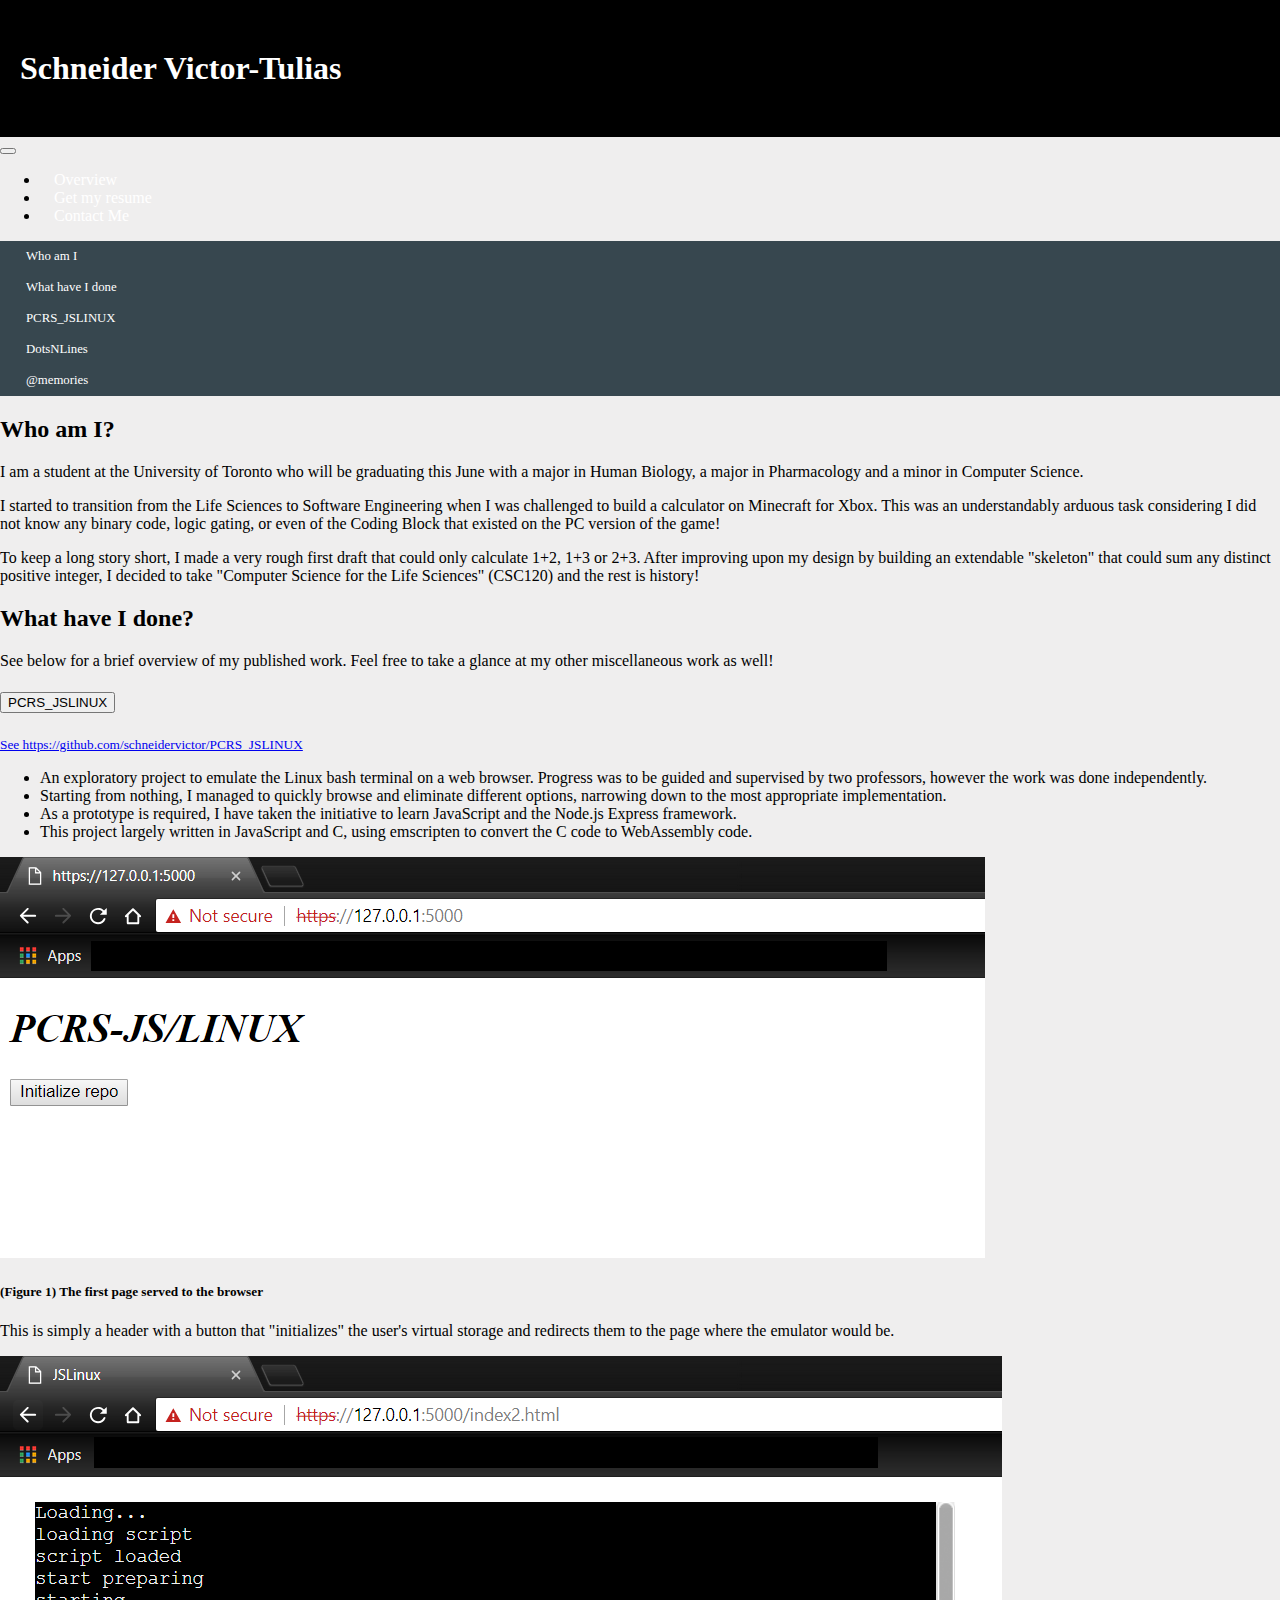
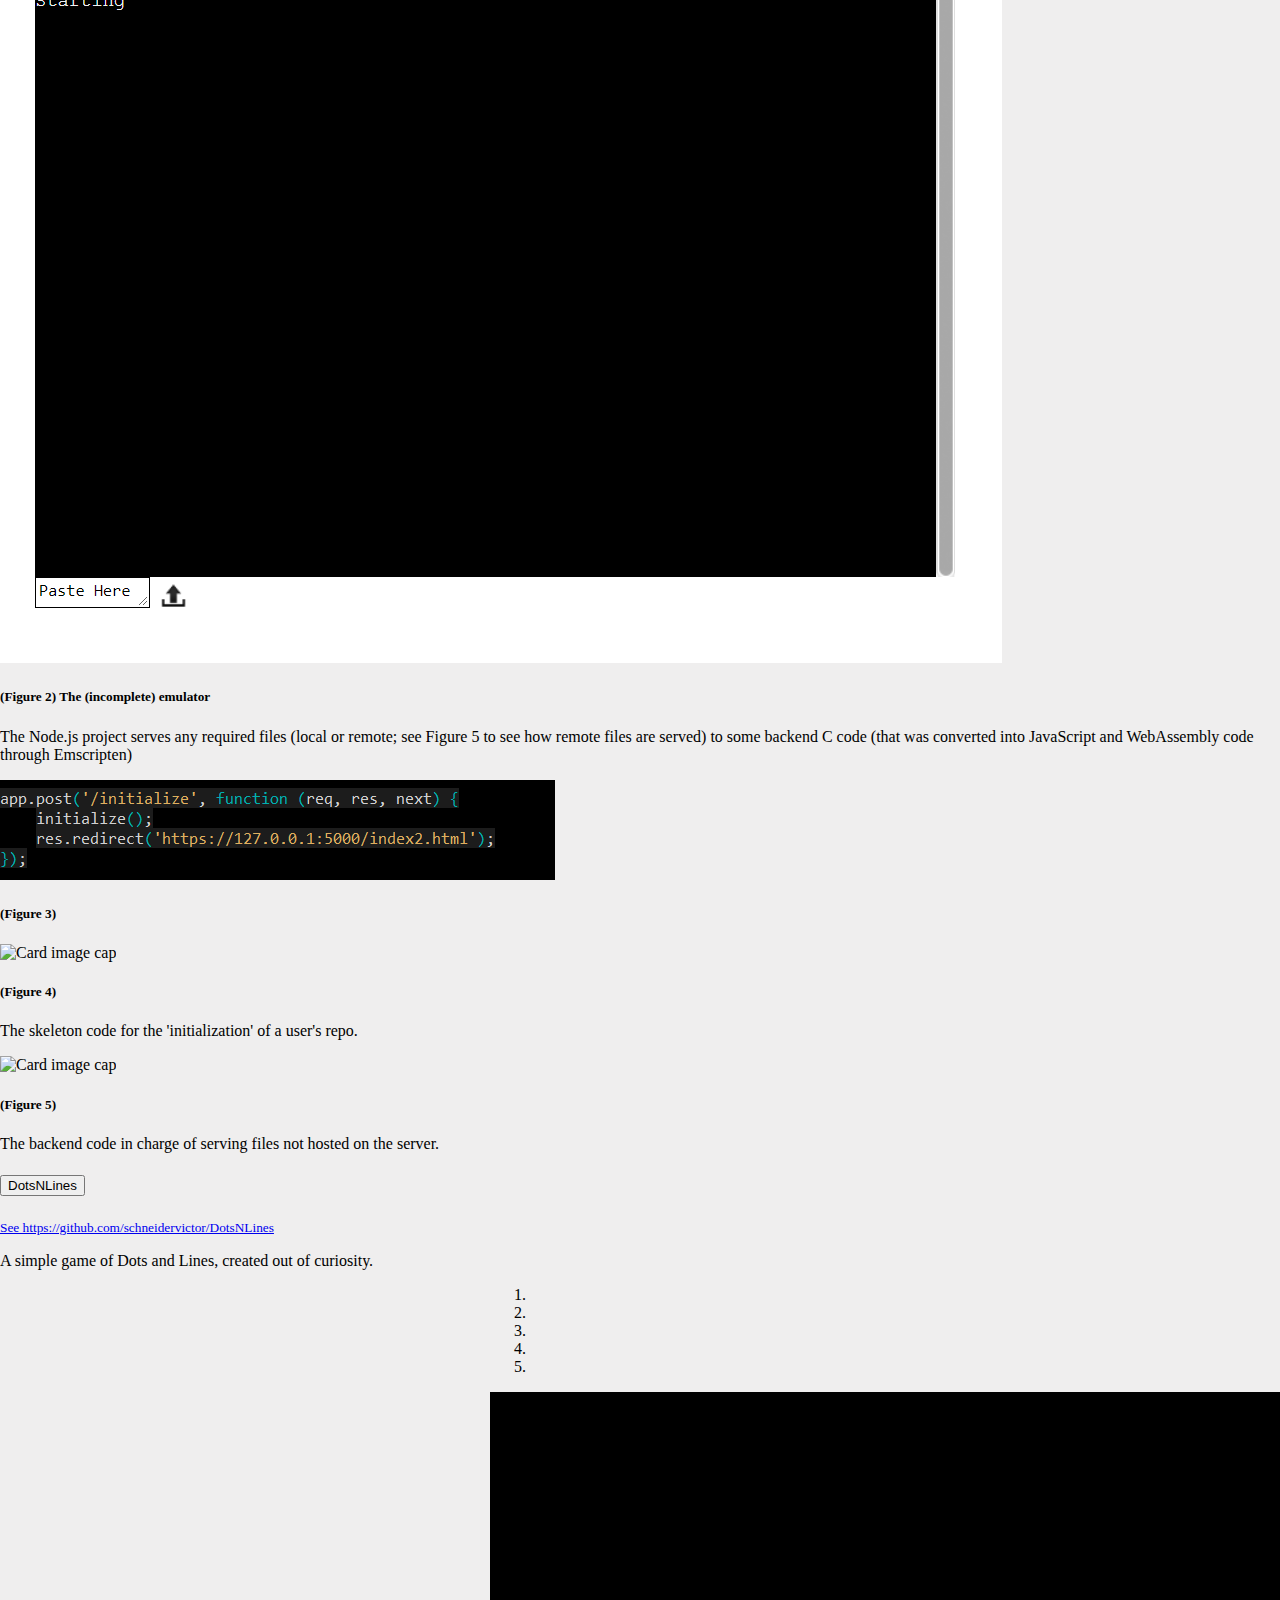
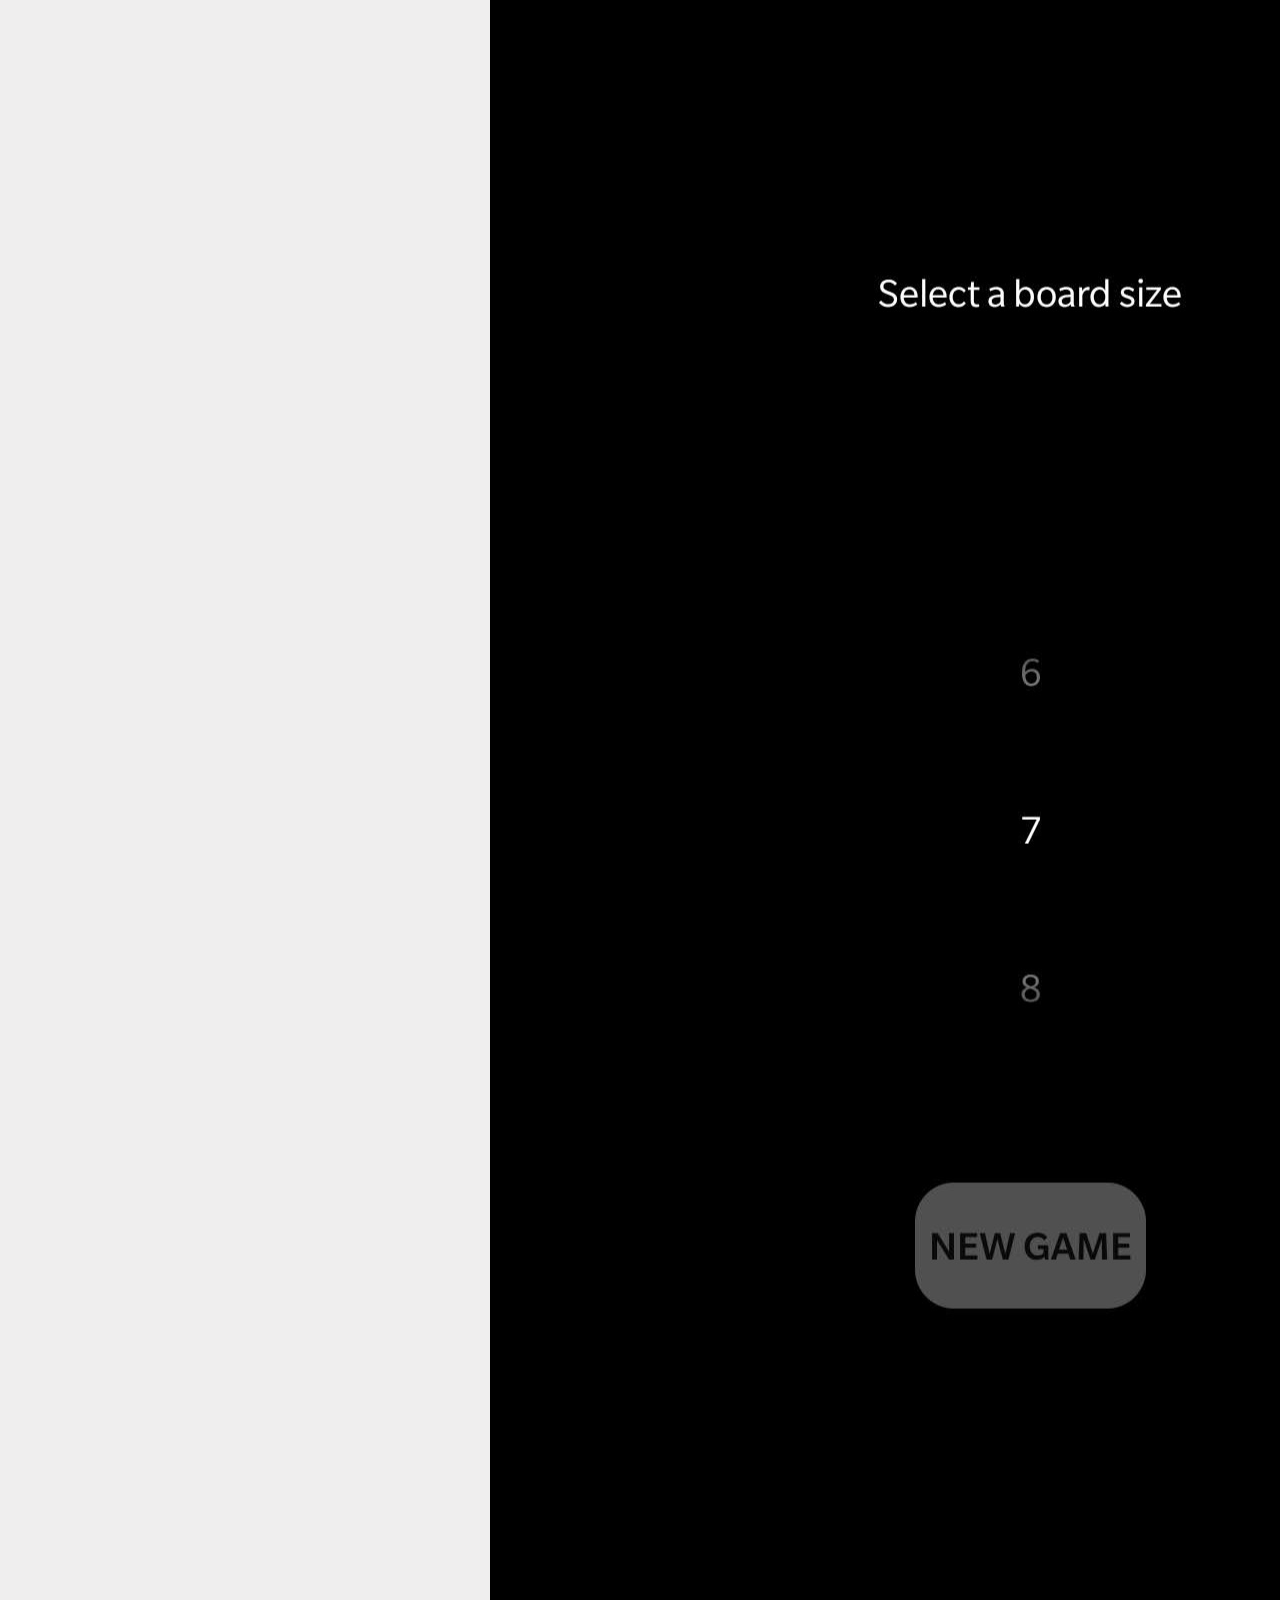
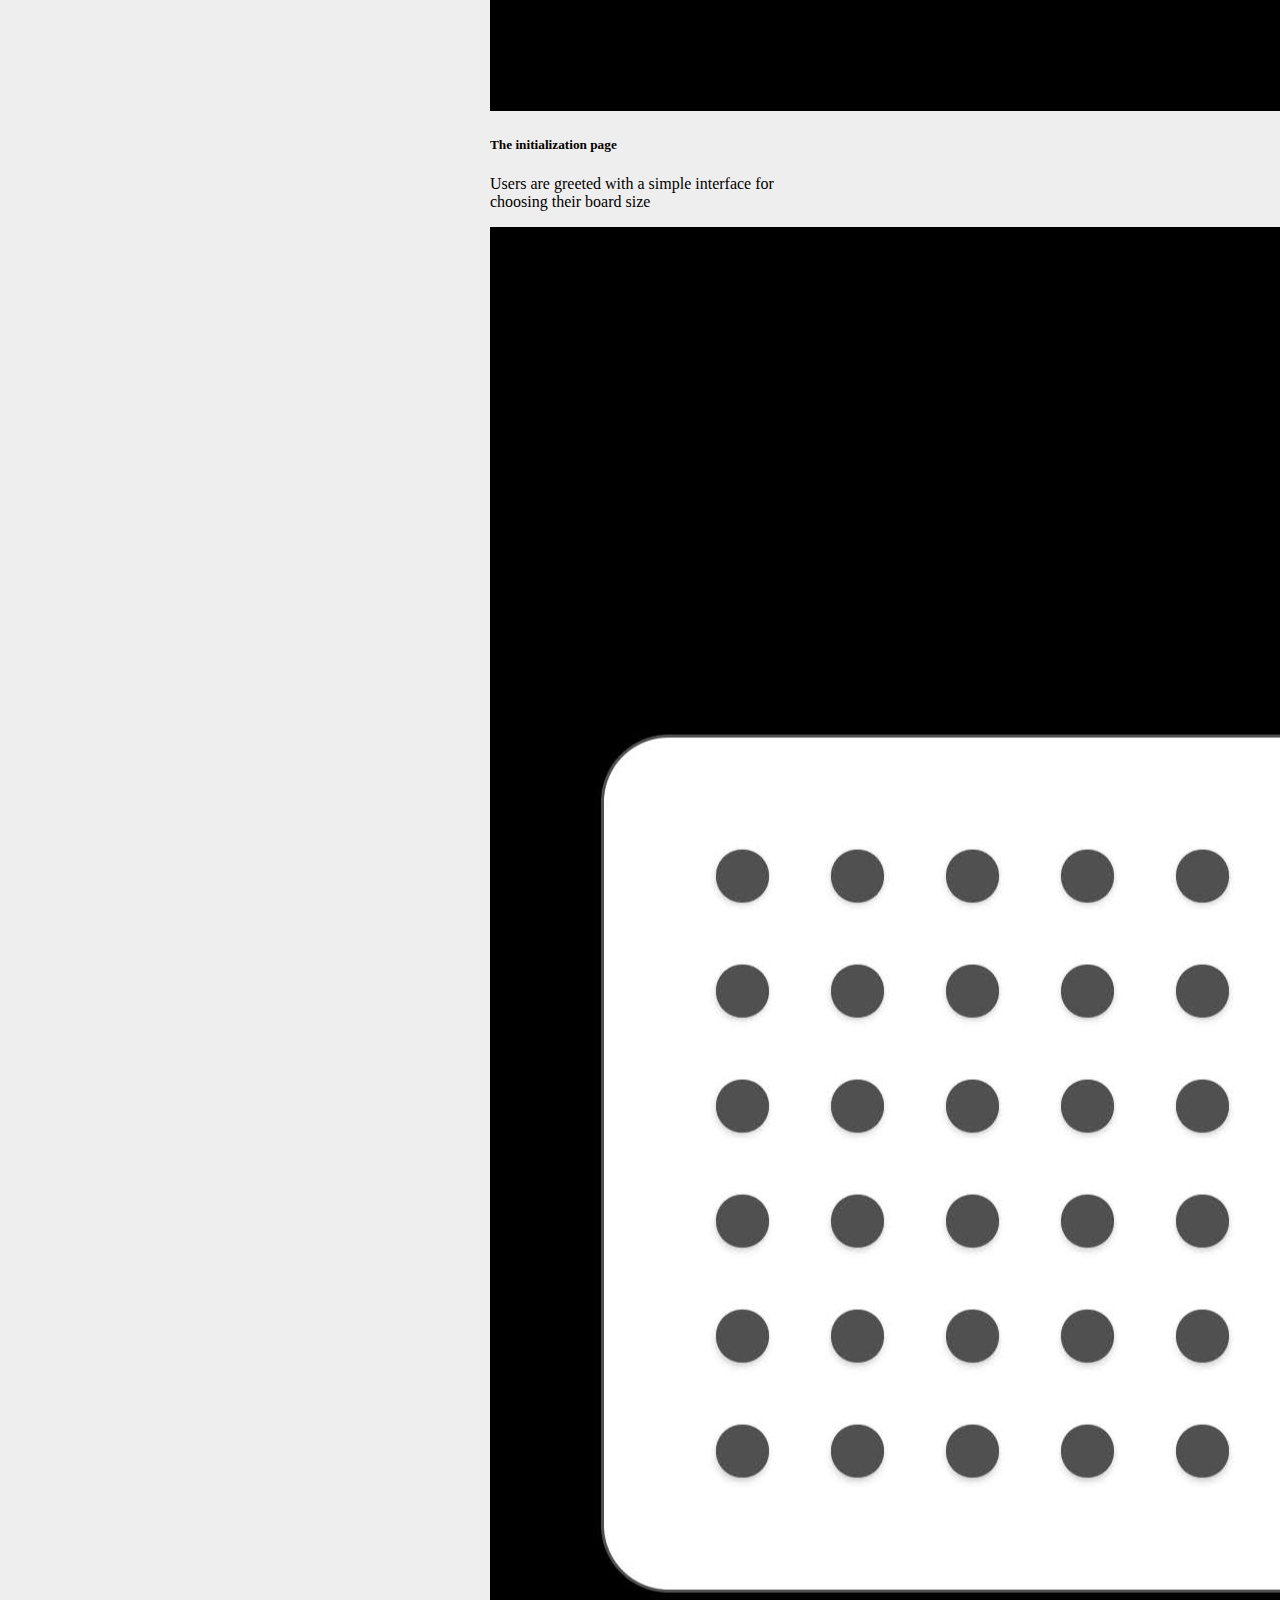
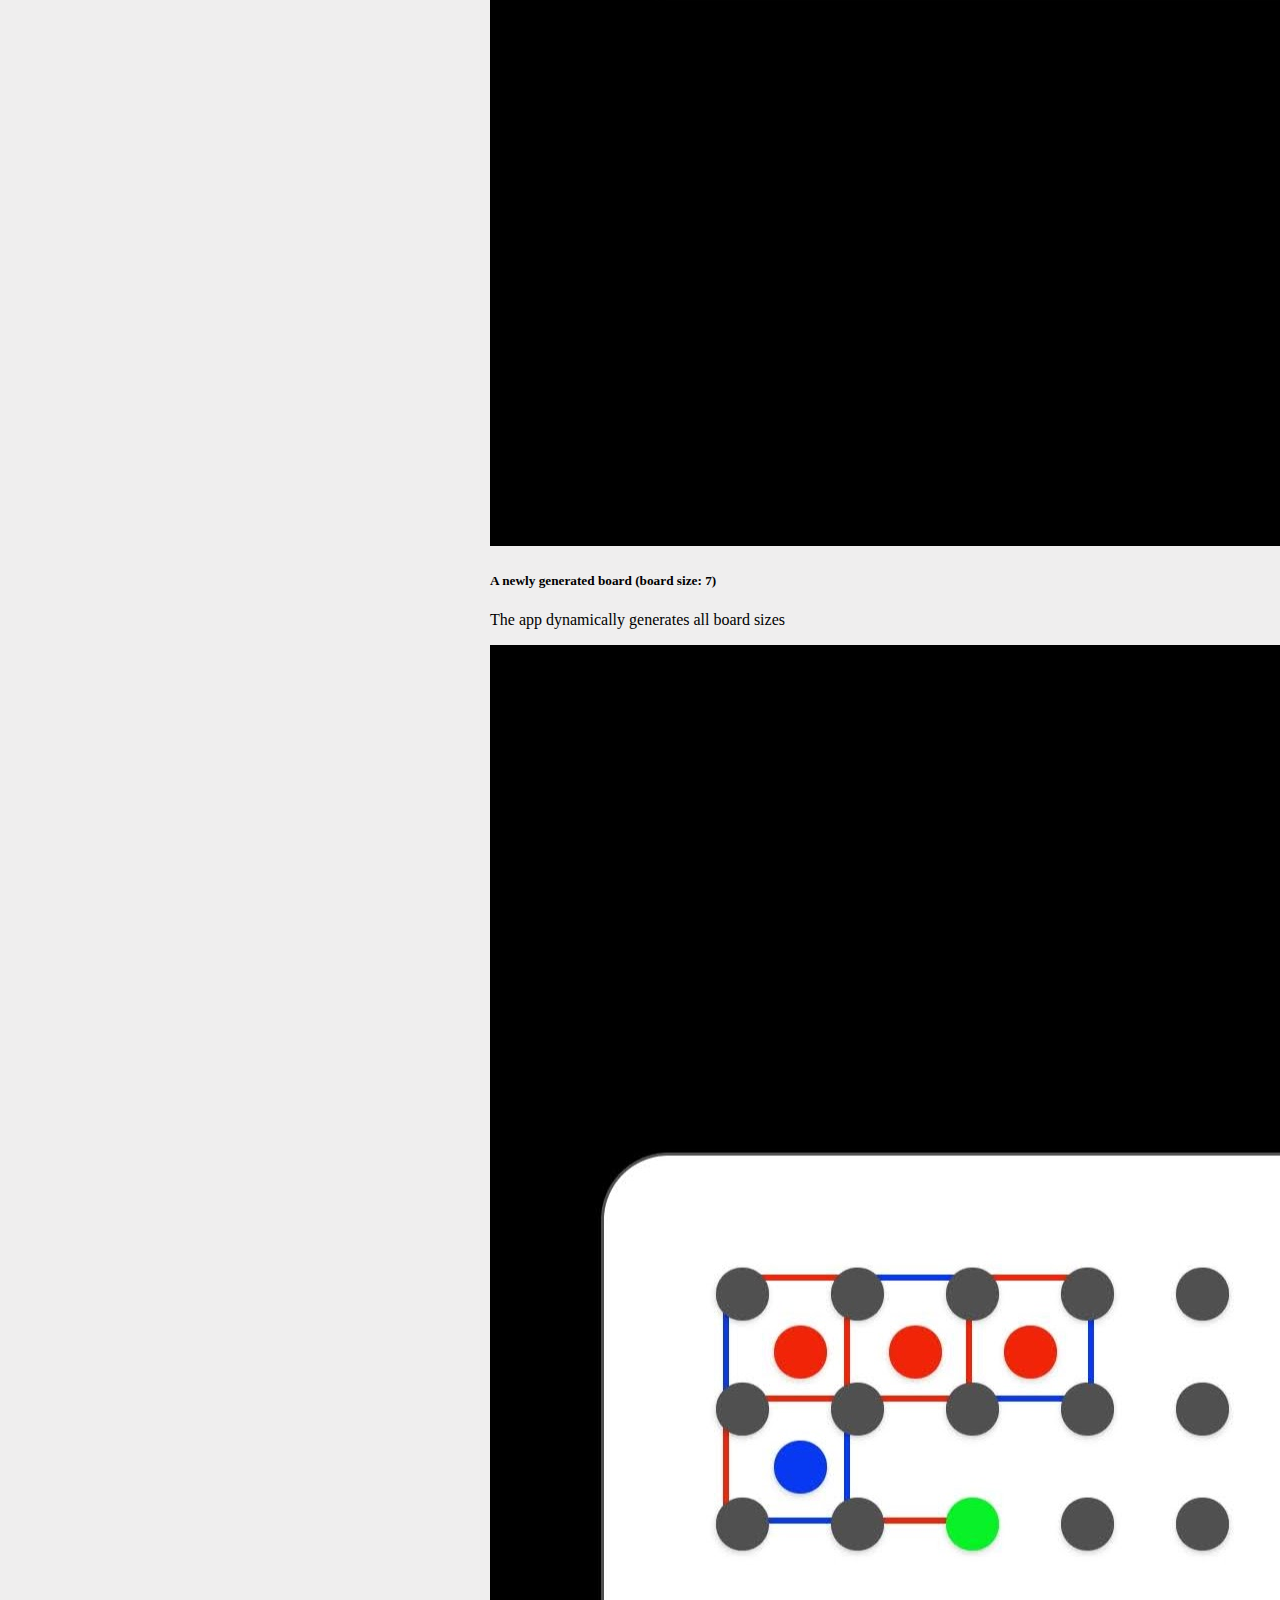
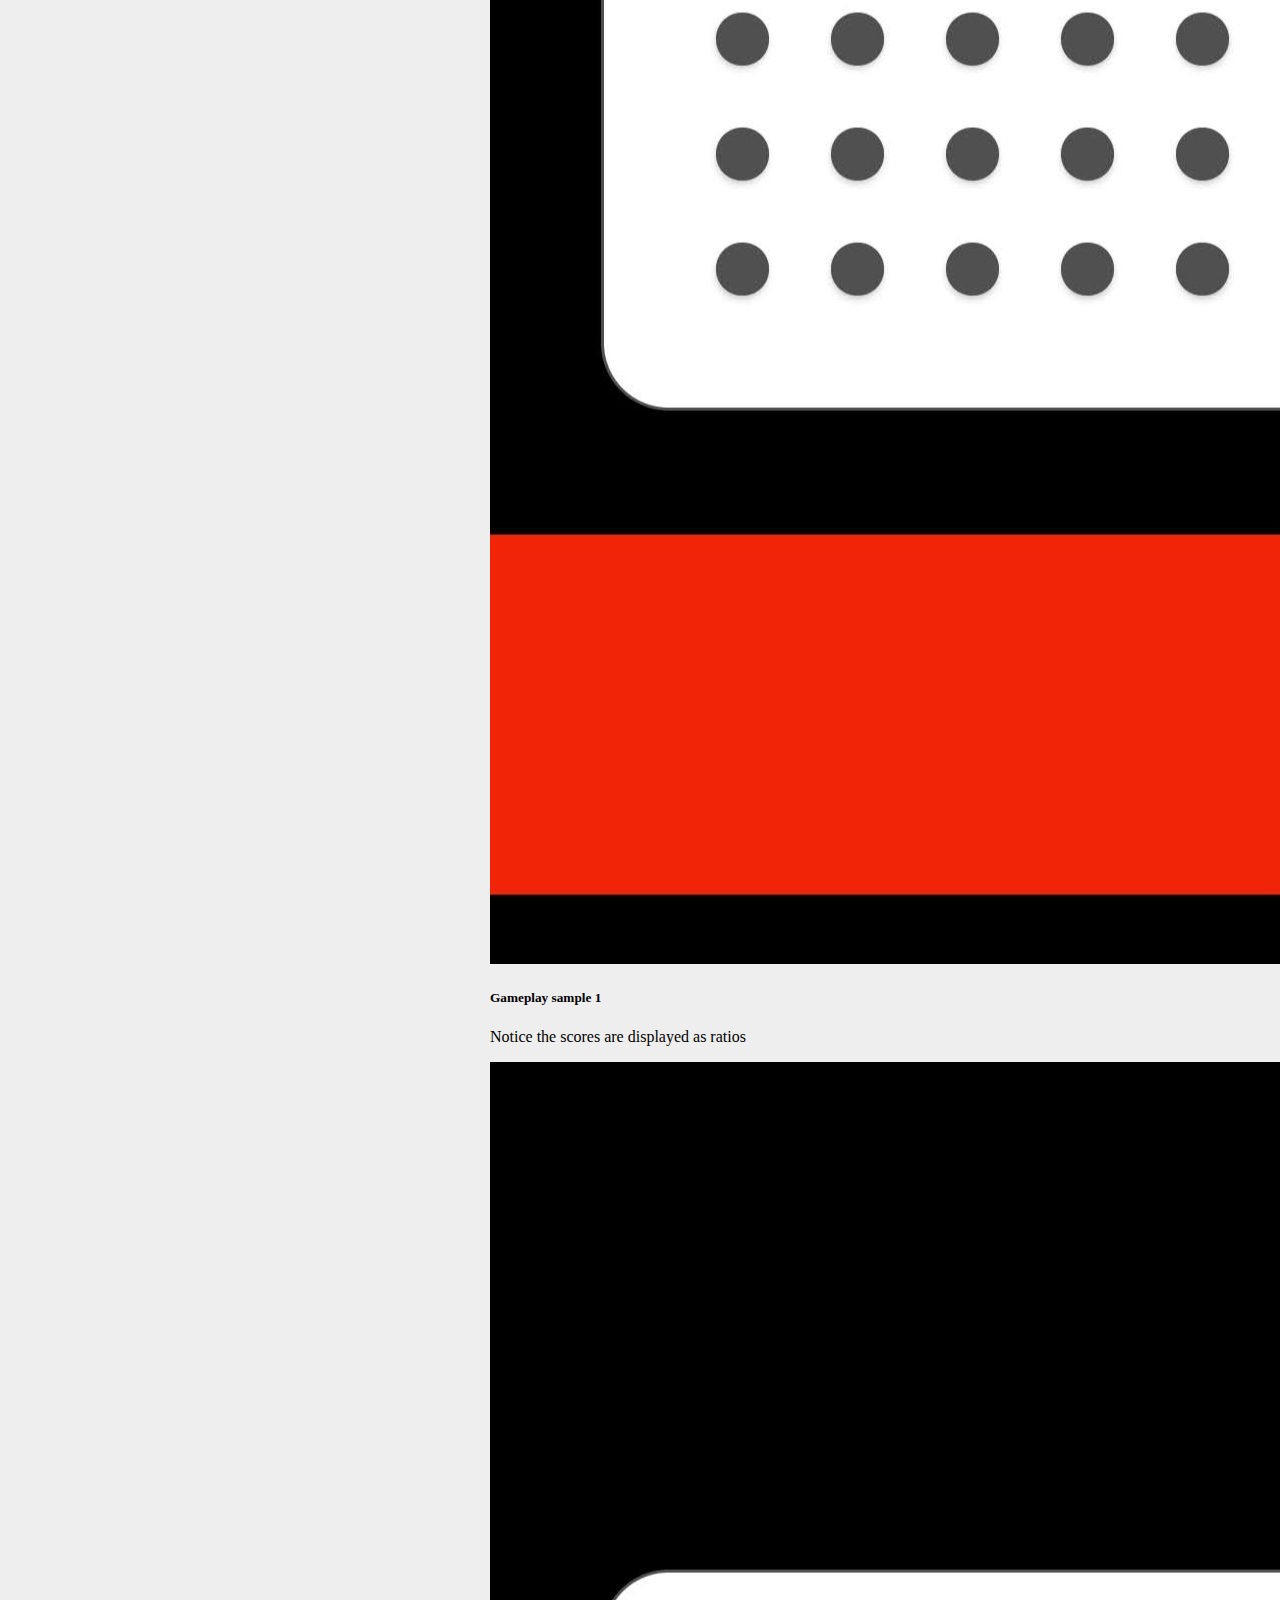
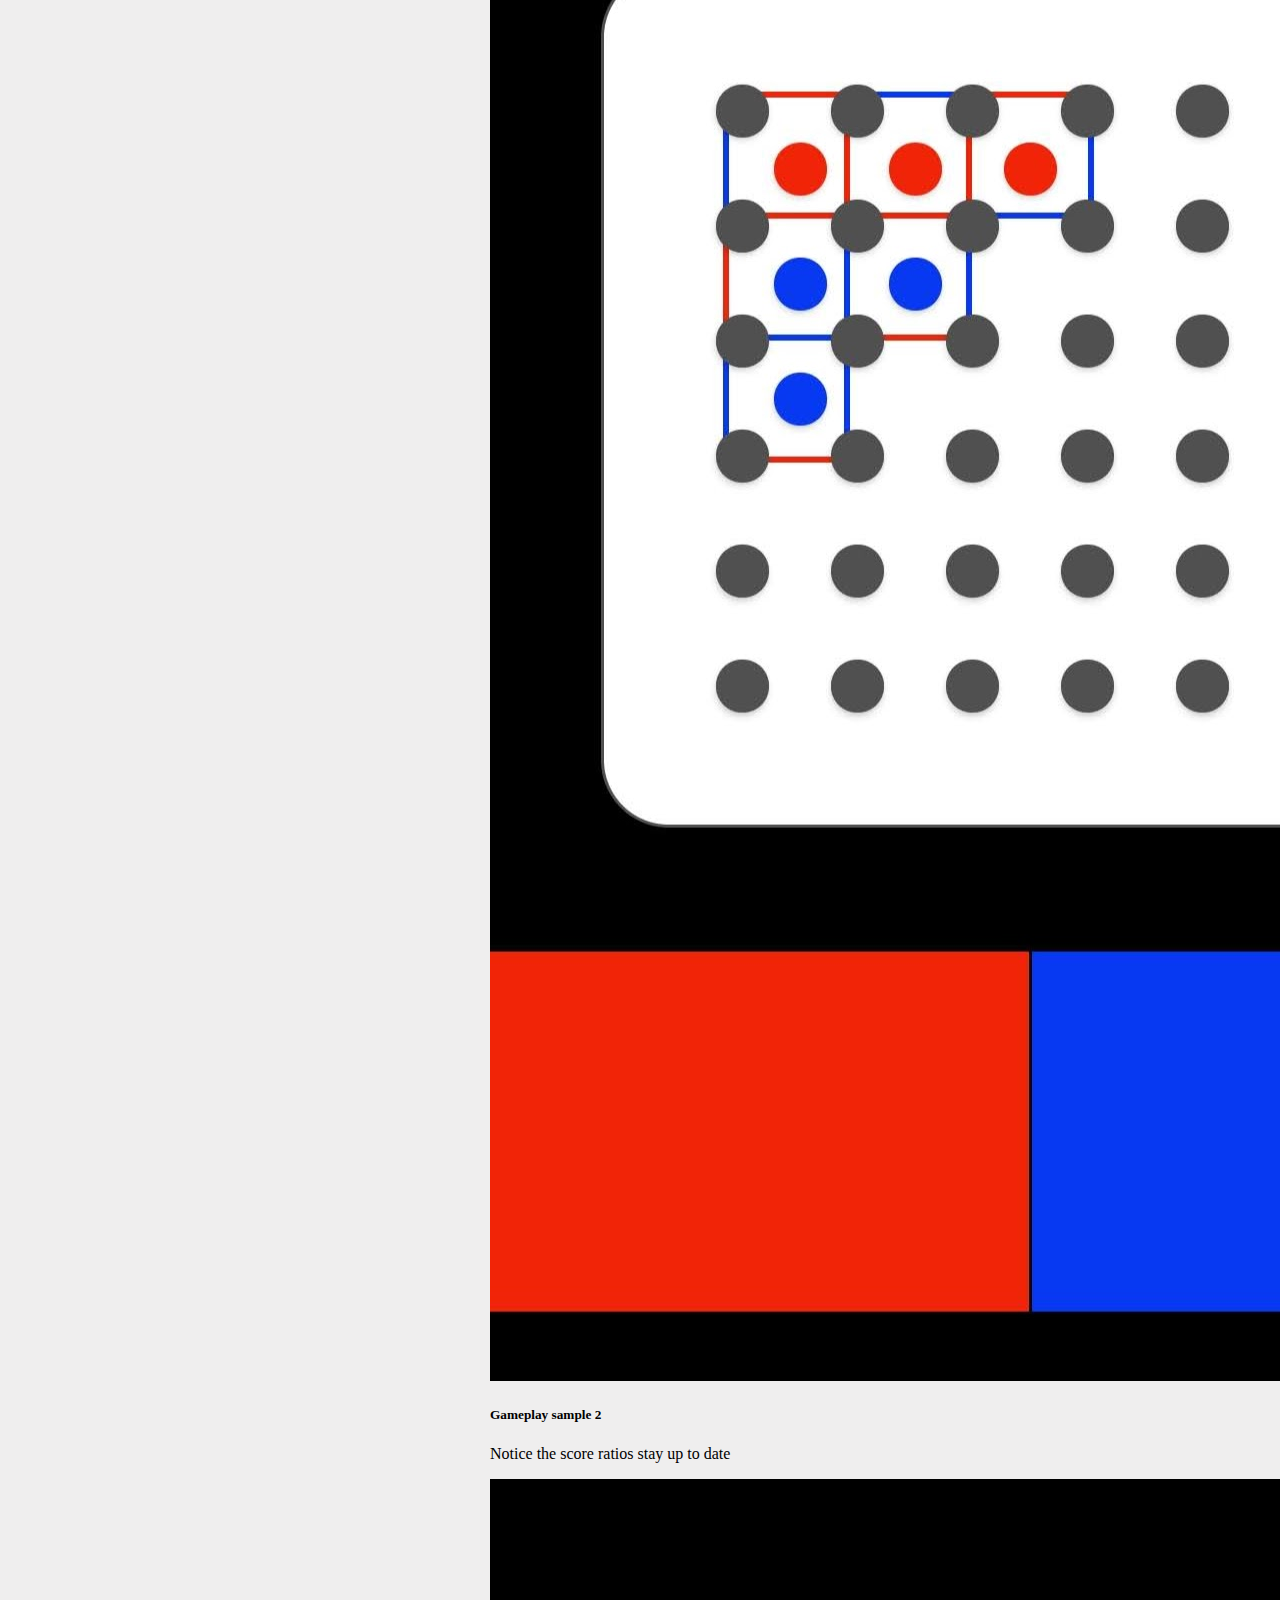
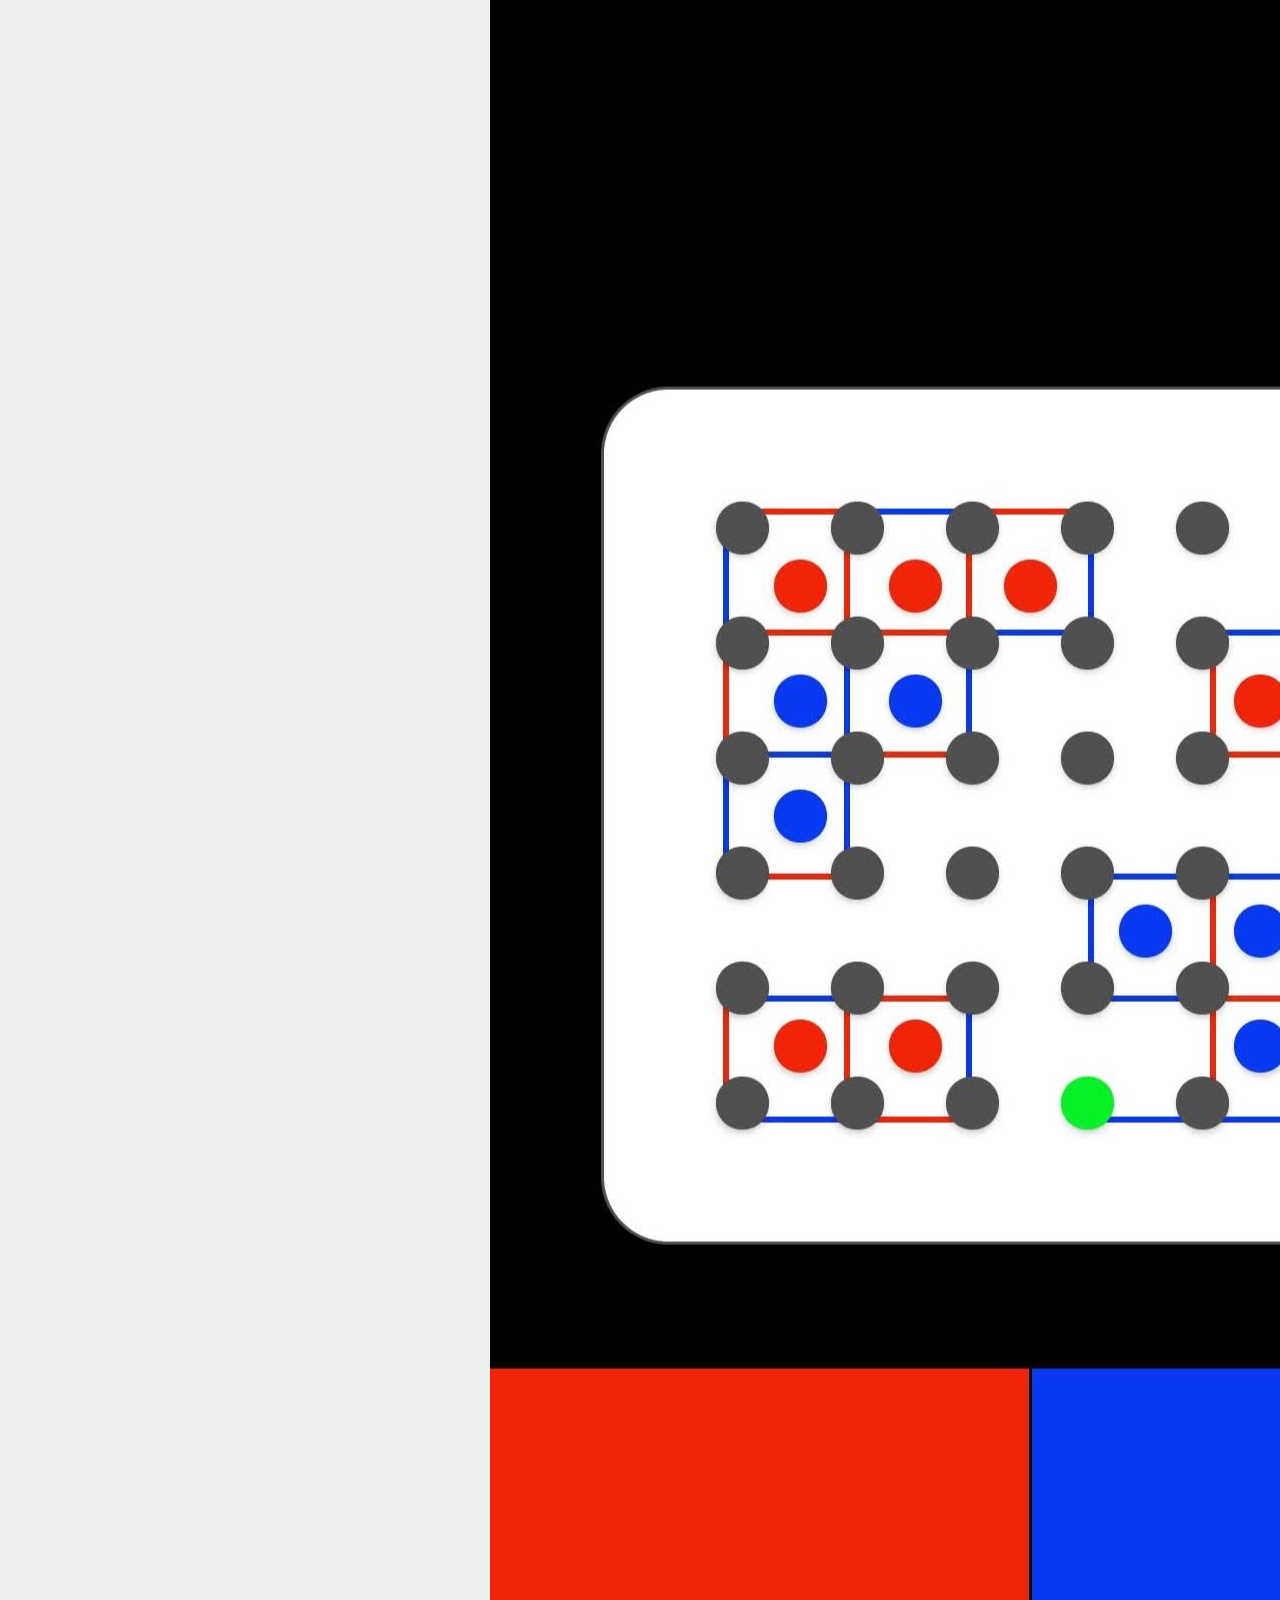
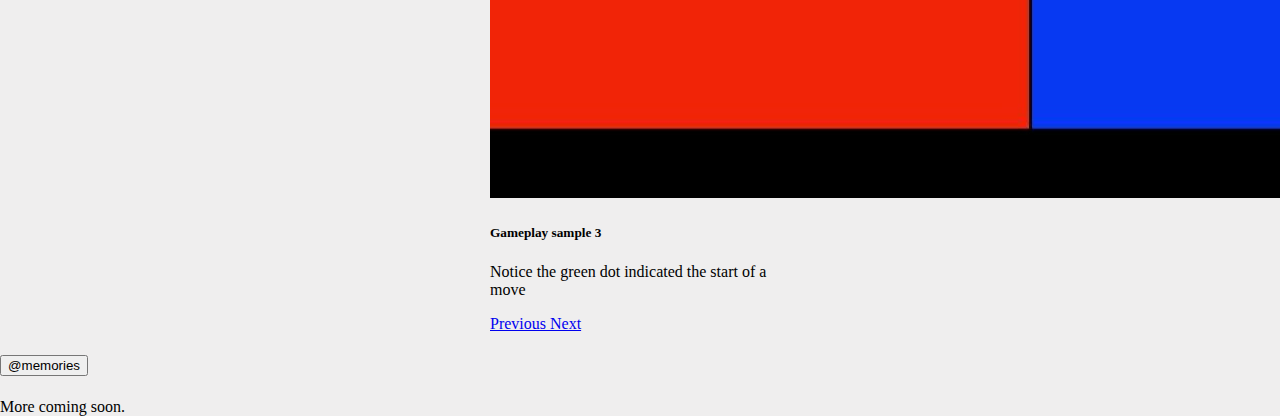
==== commit 4c232b1a: "added before and after for resume page" ====
--- a/index.html
+++ b/index.html
@@ -159,6 +159,7 @@
                                     code to WebAssembly code.
                                 </li>
                             </ul>
+
                             <div class="card-deck">
                                 <div class="card shadow">
                                     <img class="card-img-top" src="./res/page1.png" alt="Card image cap">
@@ -167,15 +168,8 @@
                                             (Figure 1) The first page served to the browser
                                         </h5>
                                         <p class="card-text text-justify">
-                                            This is simply a header with a button that redirects you to the page where
-                                            the emulator would be.
-                                            I implemented it this way because the finished product would need a button
-                                            that could copy some
-                                            fixed files into a specific folder, based on the user (thus “initializing”
-                                            that user’s “directory”).
-                                            At the moment, the code copies original.txt from ./originals/ on the
-                                            server-side and copies/renames
-                                            it to copied.txt into ./temp/.
+                                            This is simply a header with a button that "initializes" the user's virtual
+                                            storage and redirects them to the page where the emulator would be.
                                         </p>
                                     </div>
                                 </div>
@@ -187,11 +181,10 @@
                                             (Figure 2) The (incomplete) emulator
                                         </h5>
                                         <p class="card-text text-justify">
-                                            while the Node.js project serves any required files (local or remote; see
-                                            Figure 5
-                                            to see how remote files are served) to some backend C code (that was
-                                            converted into
-                                            JavaScript and WebAssembly code through Emscripten)
+                                            The Node.js project serves any required files (local or remote; see
+                                            Figure 5 to see how remote files are served) to some backend C code (that
+                                            was
+                                            converted into JavaScript and WebAssembly code through Emscripten)
                                         </p>
                                     </div>
                                 </div>
@@ -248,7 +241,6 @@
                     <div id="collapseTwo" class="collapse contentContainer" aria-labelledby="headingTwo"
                          data-parent="#workOverview">
                         <div class="card-body">
-                            <!-- -->
                             <small class="text-muted">
                                 <a href="https://github.com/schneidervictor/PCRS_JSLINUX">See
                                     https://github.com/schneidervictor/DotsNLines</a>
@@ -271,7 +263,8 @@
                                              alt="First slide">
                                         <div class="carousel-caption d-none d-md-block">
                                             <h5>The initialization page</h5>
-                                            <p>Users are greeted with a simple interface for choosing their board size</p>
+                                            <p>Users are greeted with a simple interface for choosing their board
+                                                size</p>
                                         </div>
                                     </div>
                                     <div class="carousel-item">
@@ -295,7 +288,7 @@
                                     <div class="carousel-item">
                                         <img class="d-block w-100"
                                              src="./res/app_sample2.jpg"
-                                             alt="Third slide">
+                                             alt="Fourth slide">
                                         <div class="carousel-caption d-none d-md-block">
                                             <h5>Gameplay sample 2</h5>
                                             <p>Notice the score ratios stay up to date</p>
@@ -304,7 +297,7 @@
                                     <div class="carousel-item">
                                         <img class="d-block w-100"
                                              src="./res/app_sample3.jpg"
-                                             alt="Third slide">
+                                             alt="Fifth slide">
                                         <div class="carousel-caption d-none d-md-block">
                                             <h5>Gameplay sample 3</h5>
                                             <p>Notice the green dot indicated the start of a move</p>
@@ -322,8 +315,6 @@
                                     <span class="sr-only">Next</span>
                                 </a>
                             </div>
-
-                            <!-- -->
                         </div>
                     </div>
                 </div>
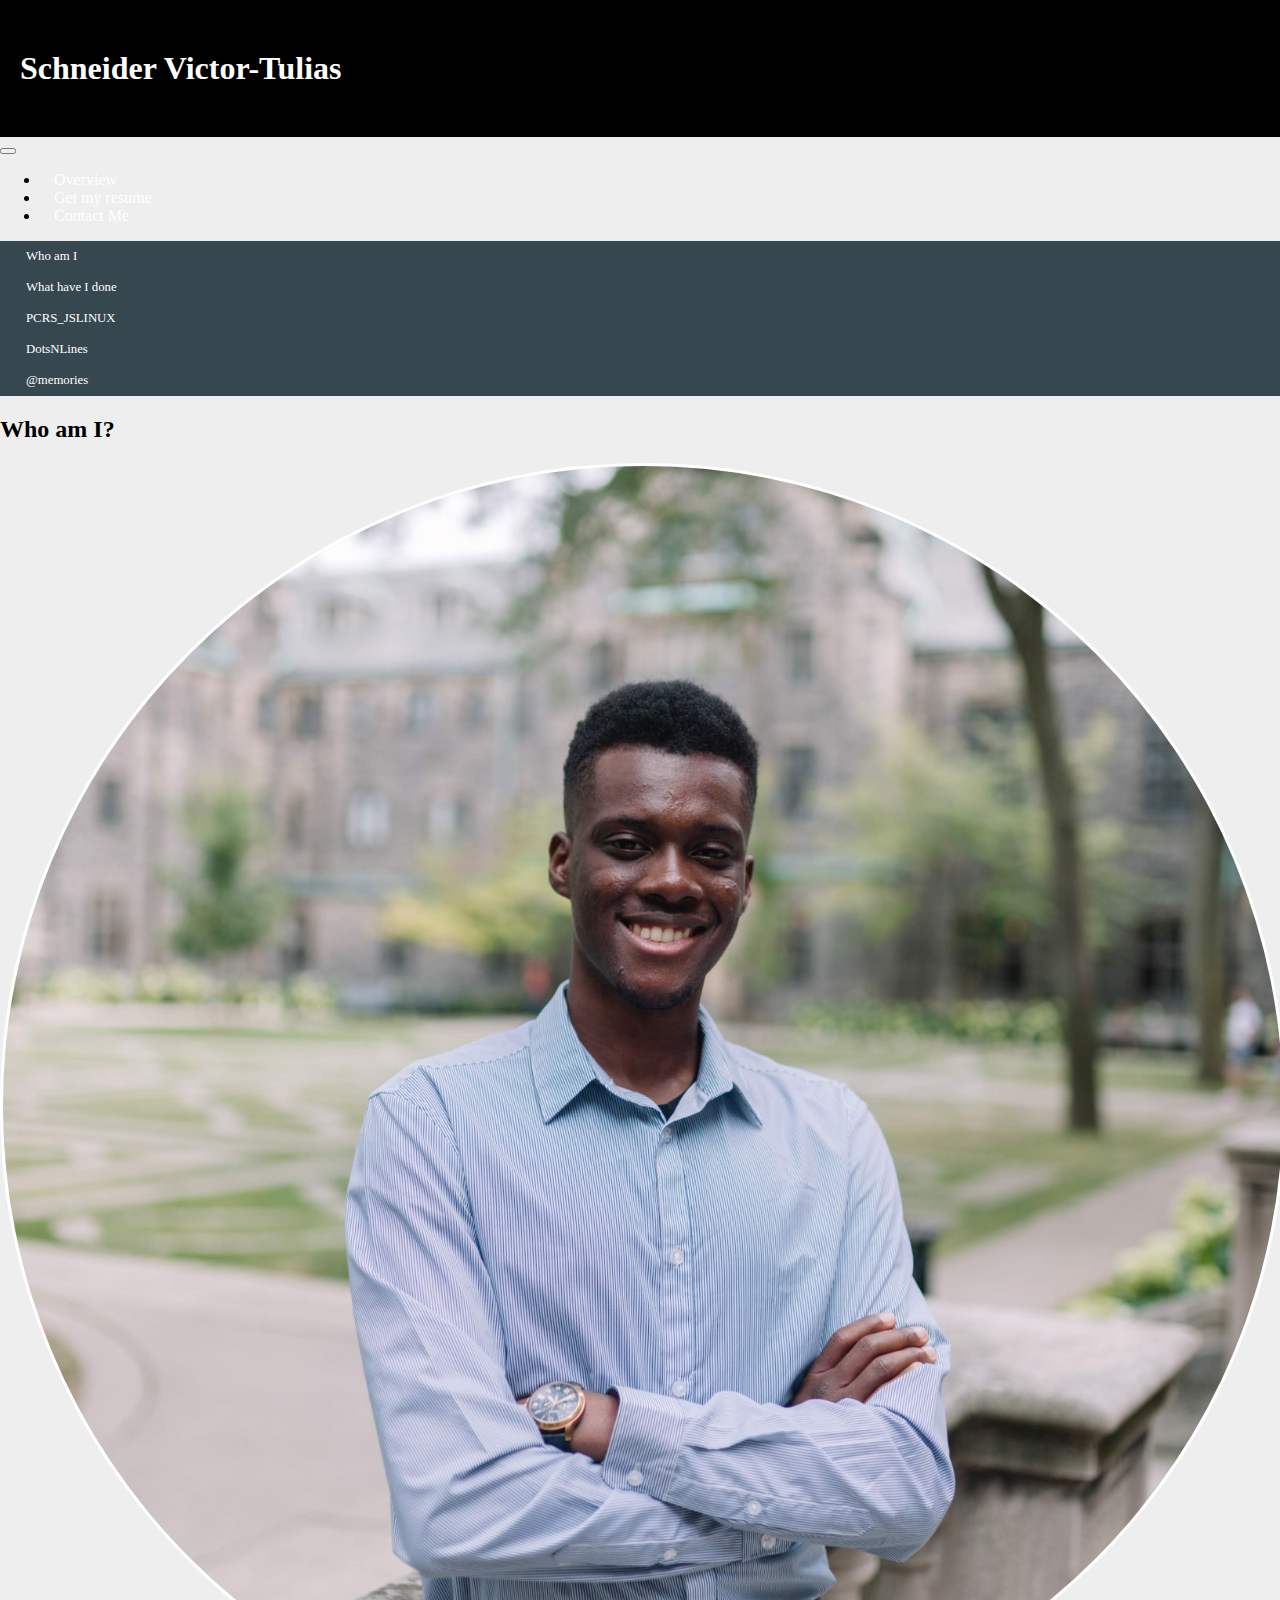
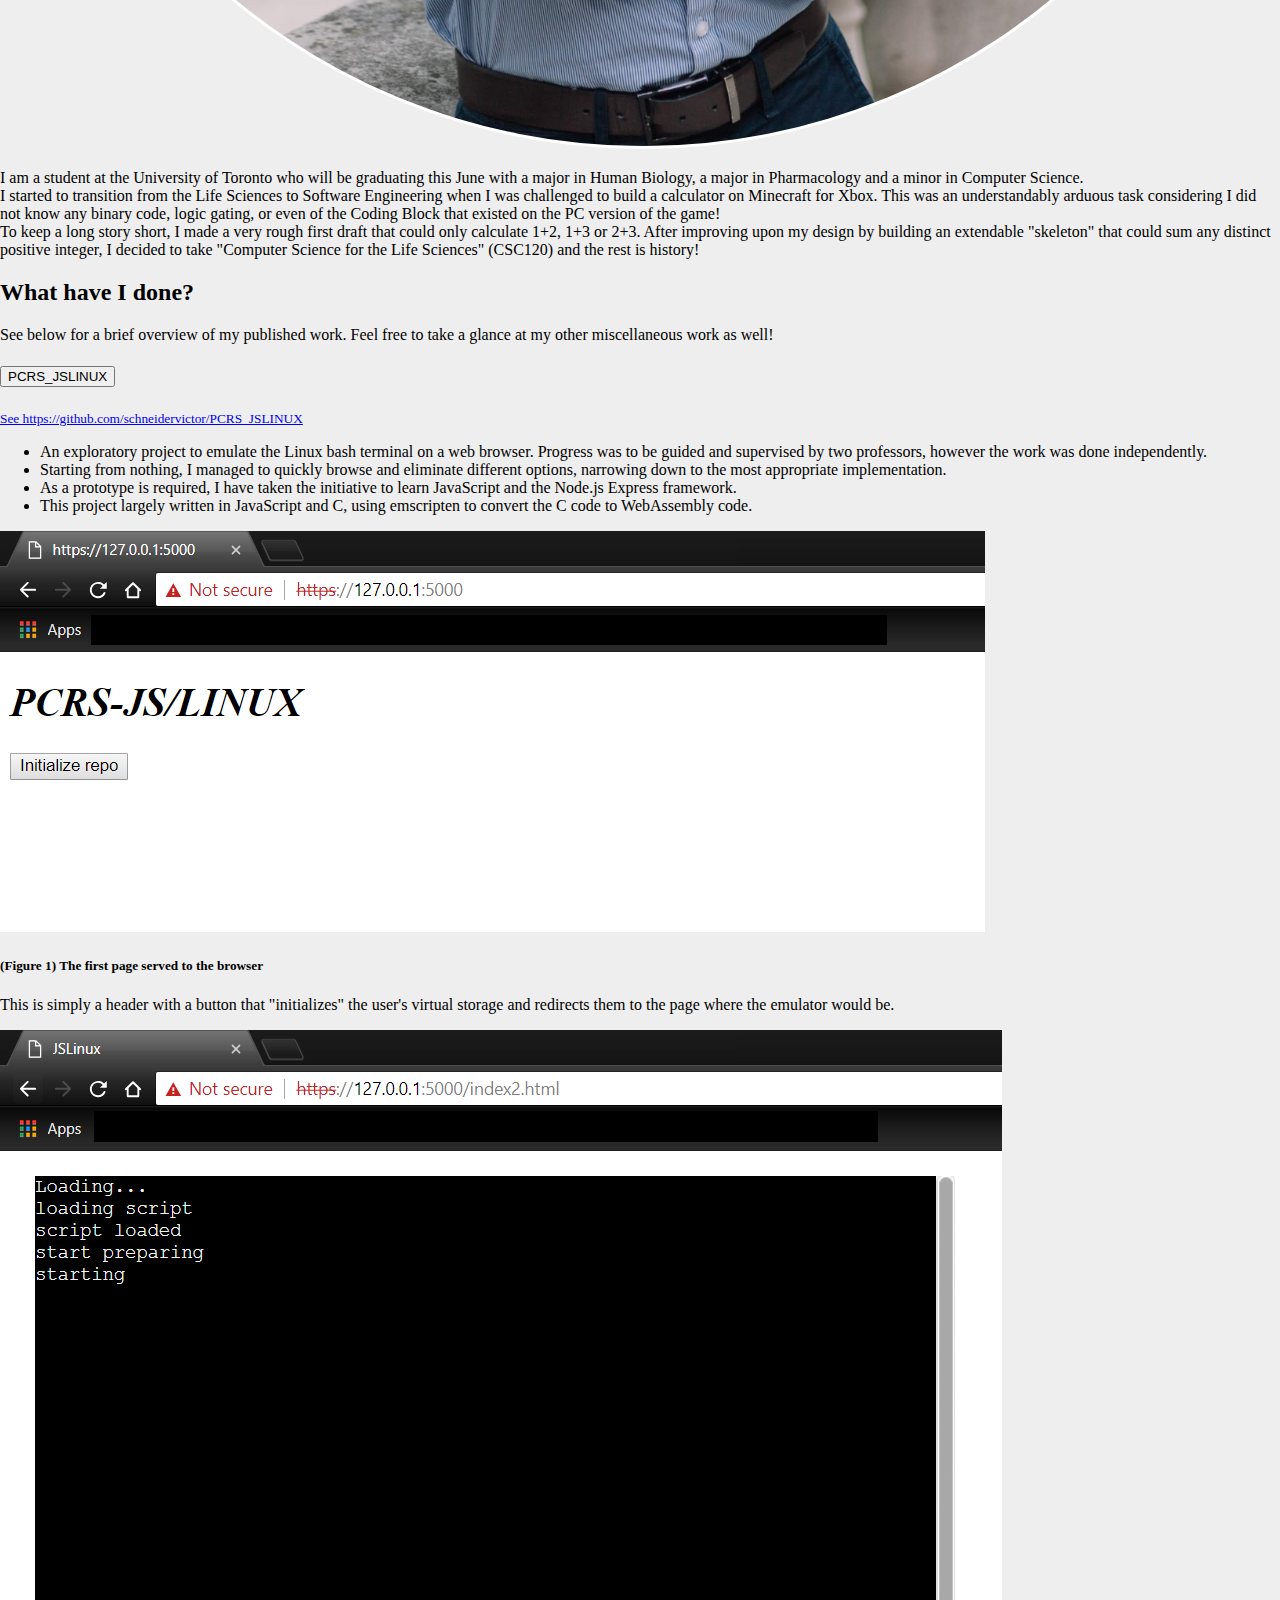
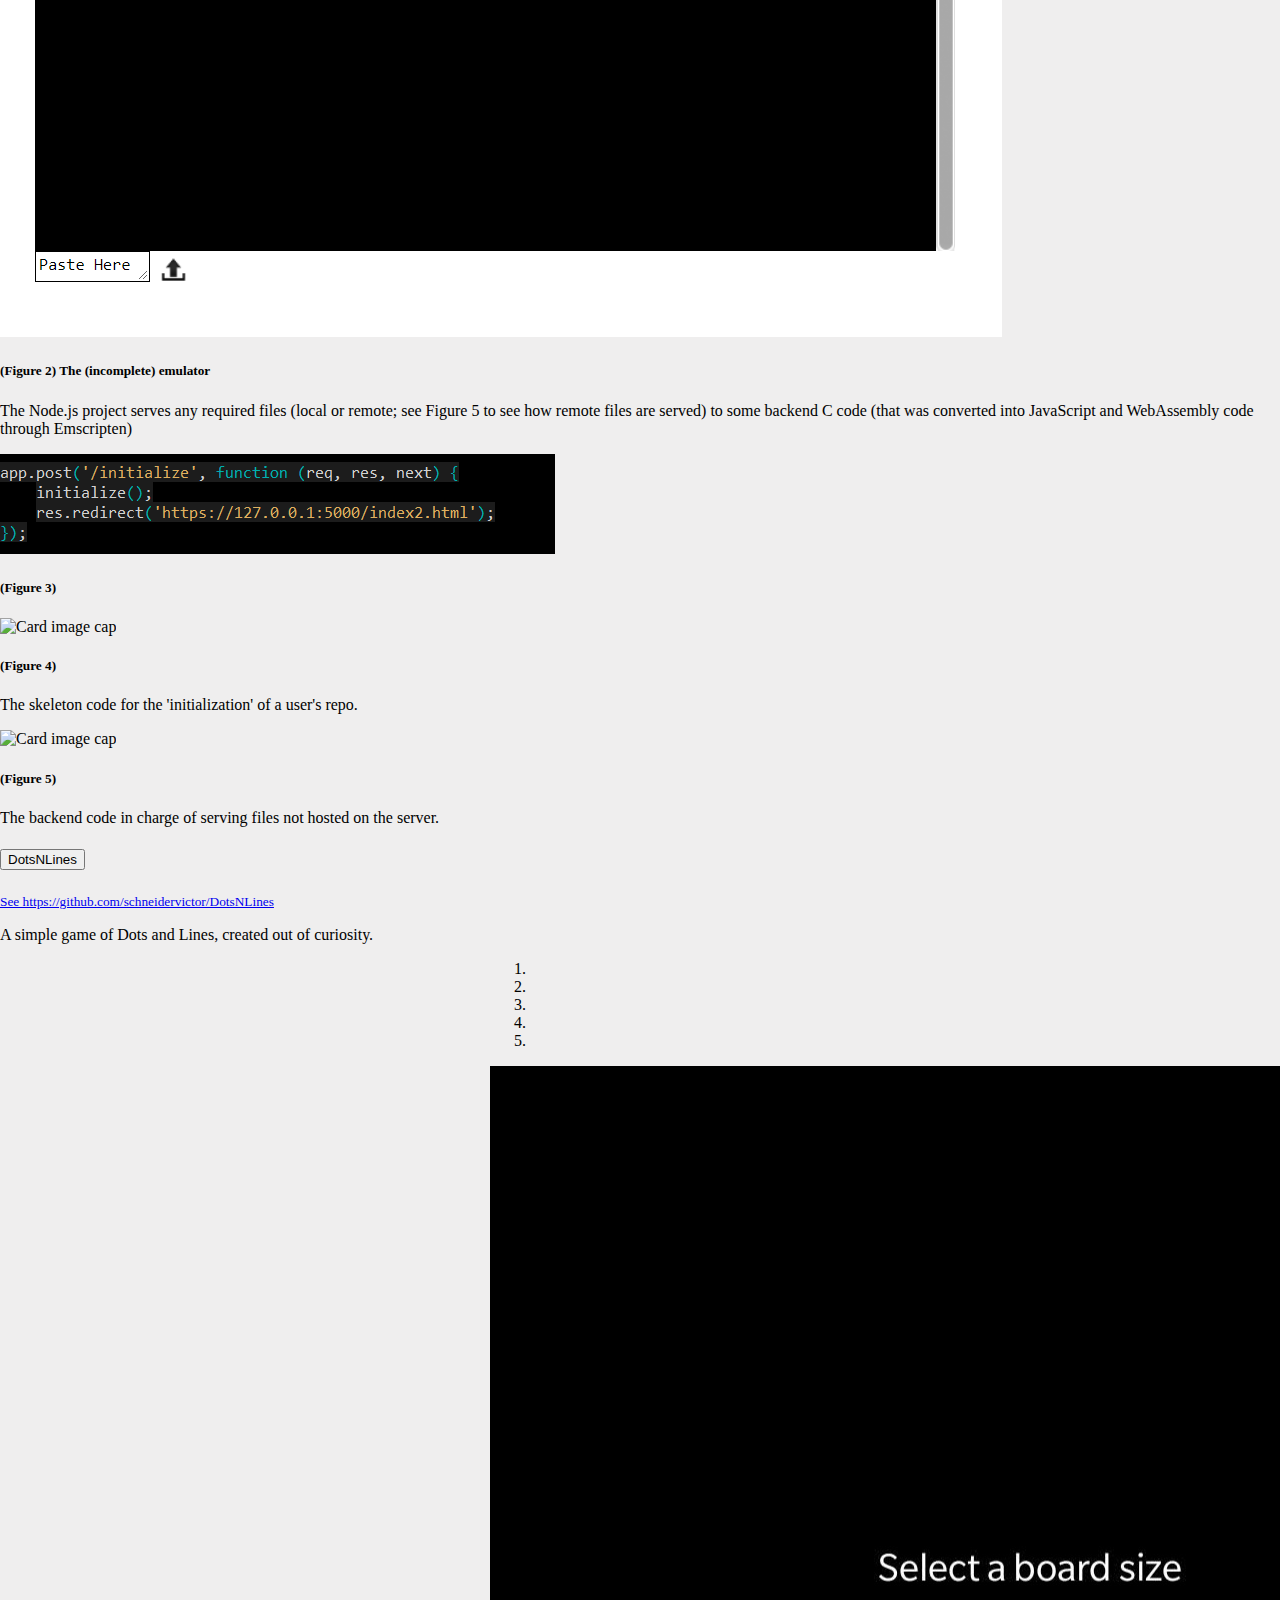
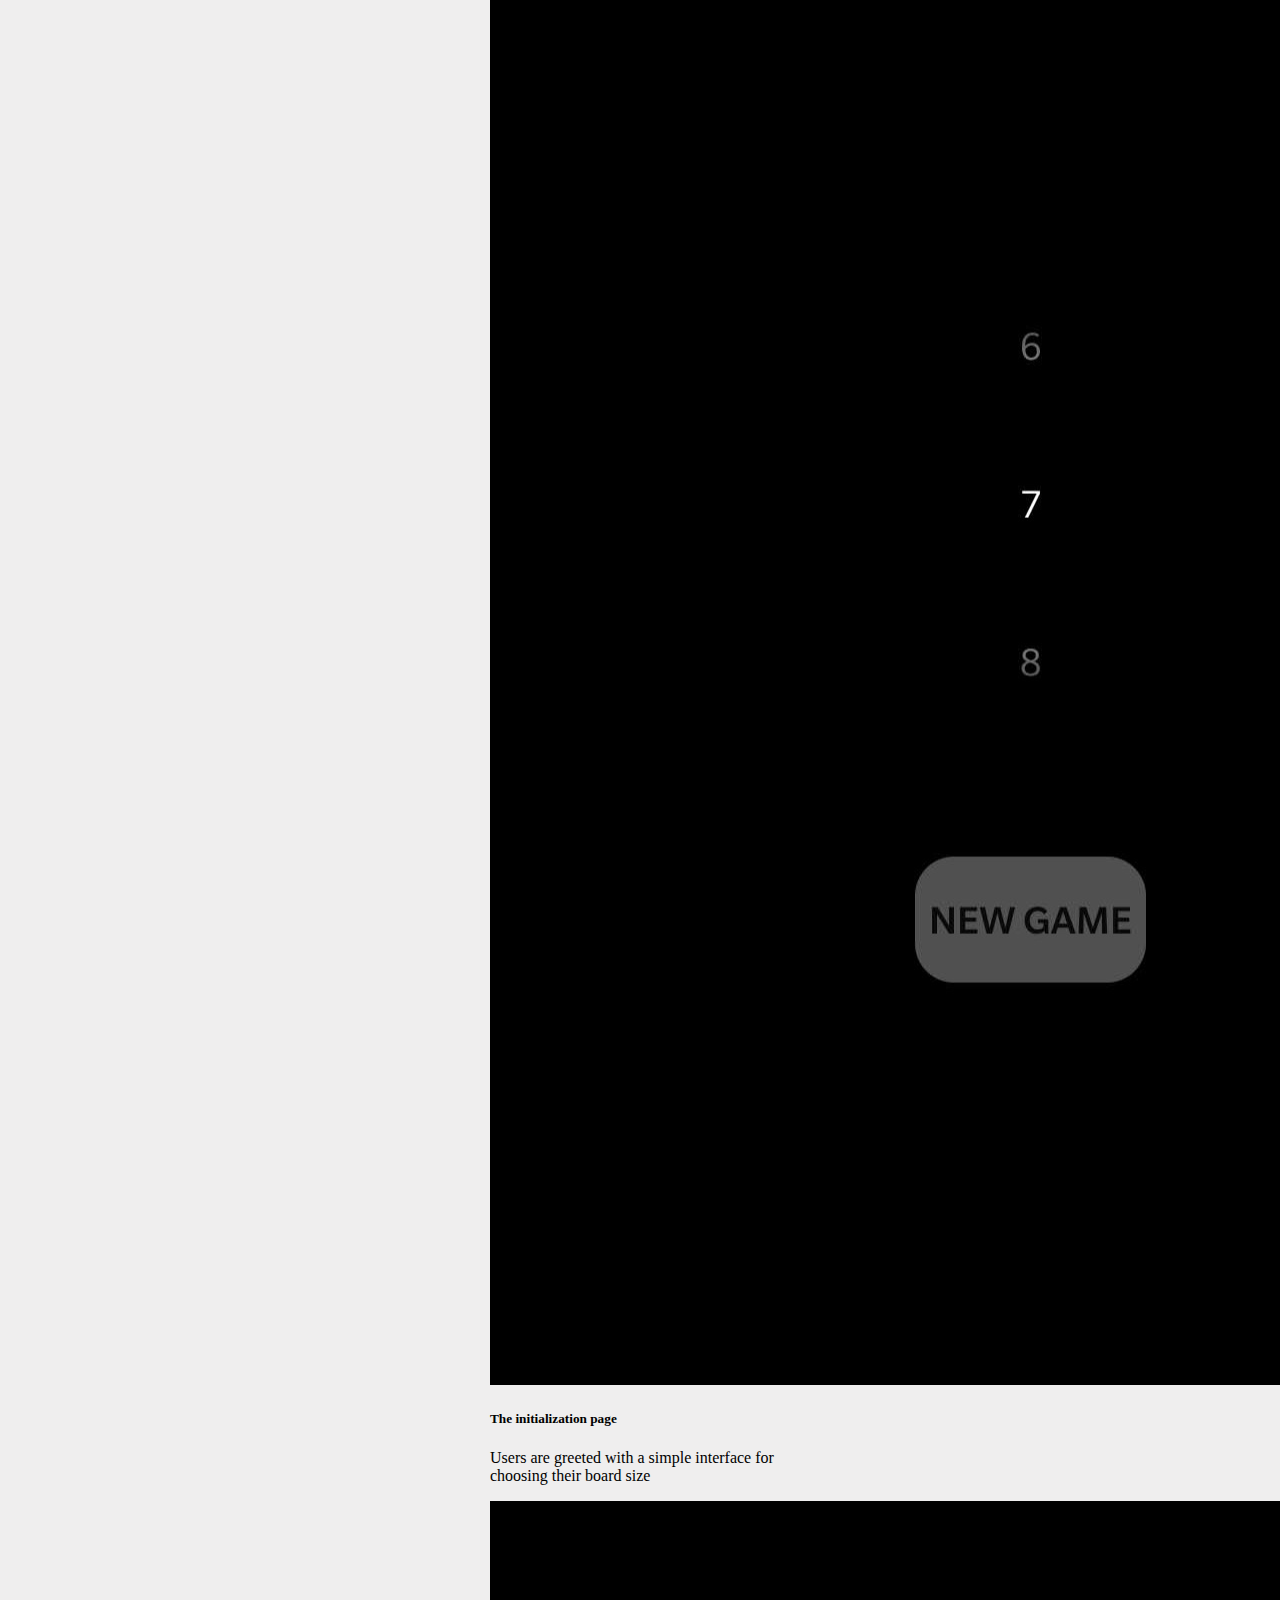
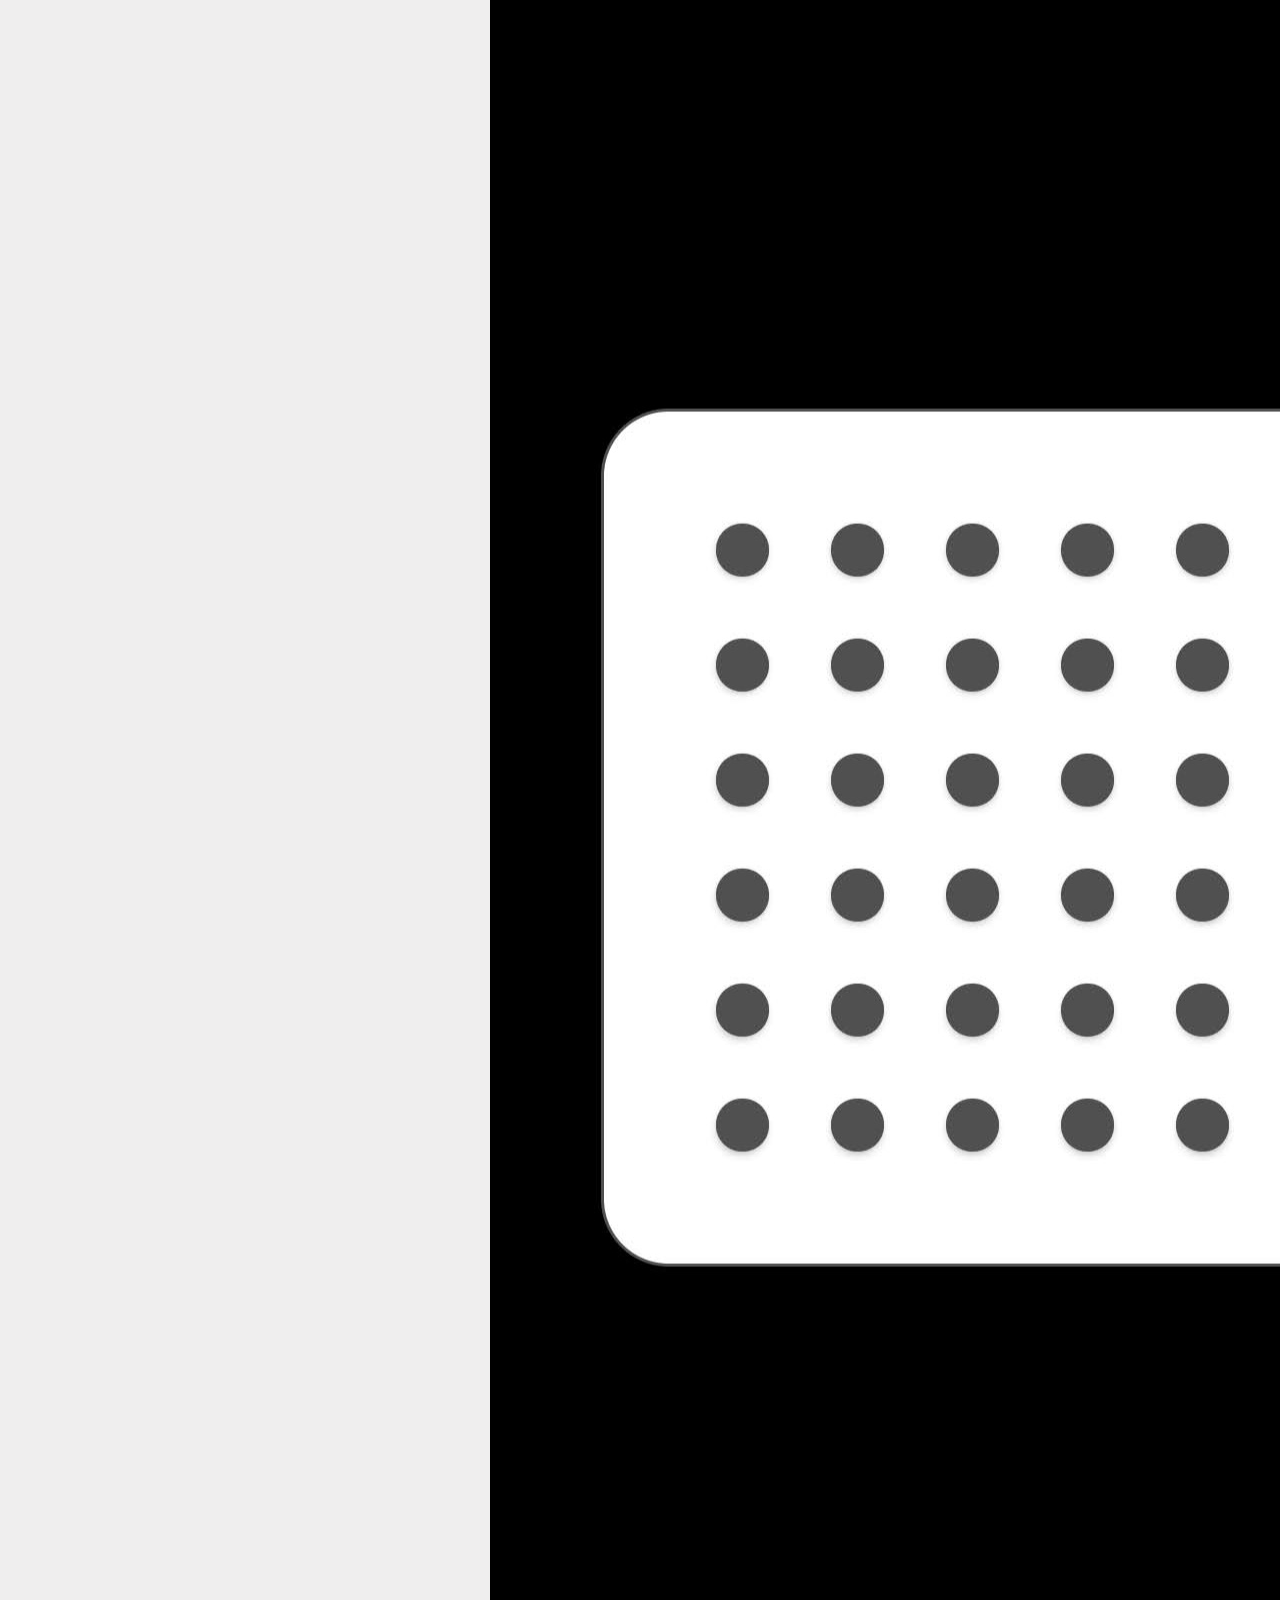
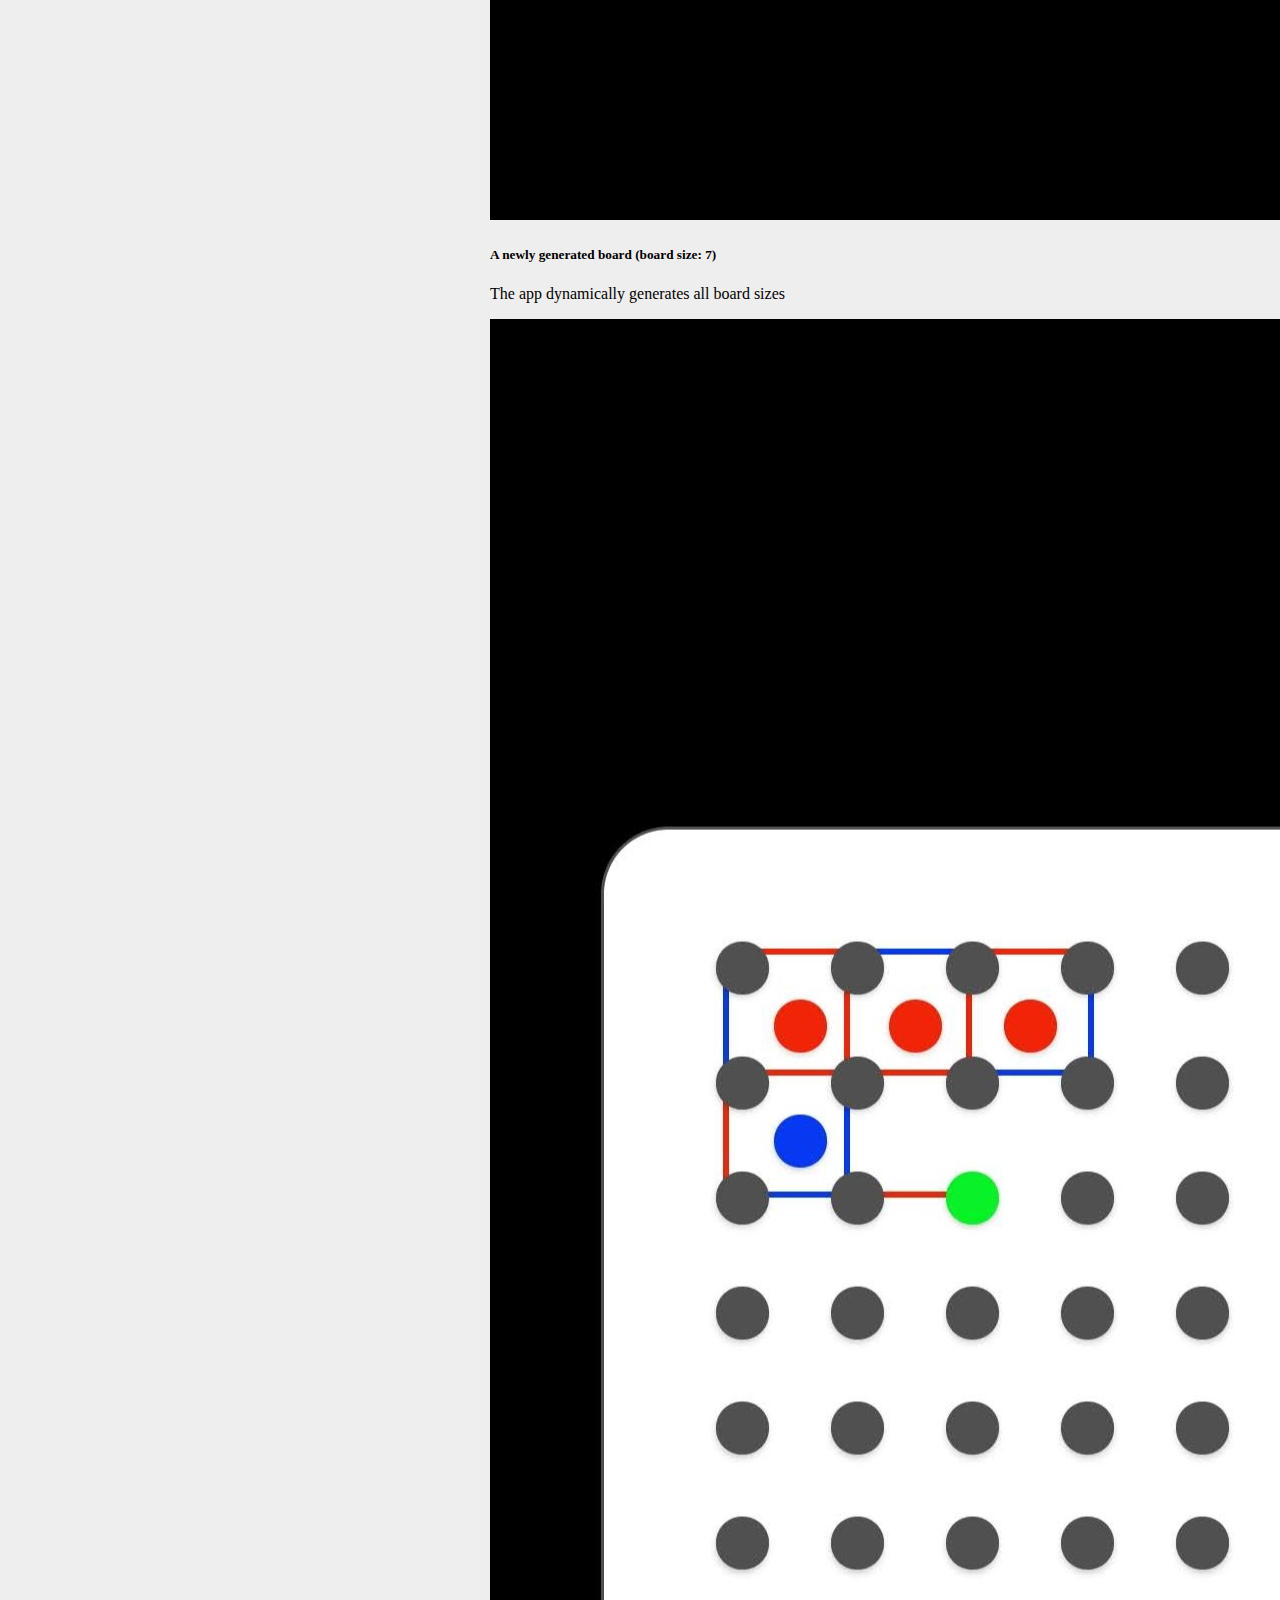
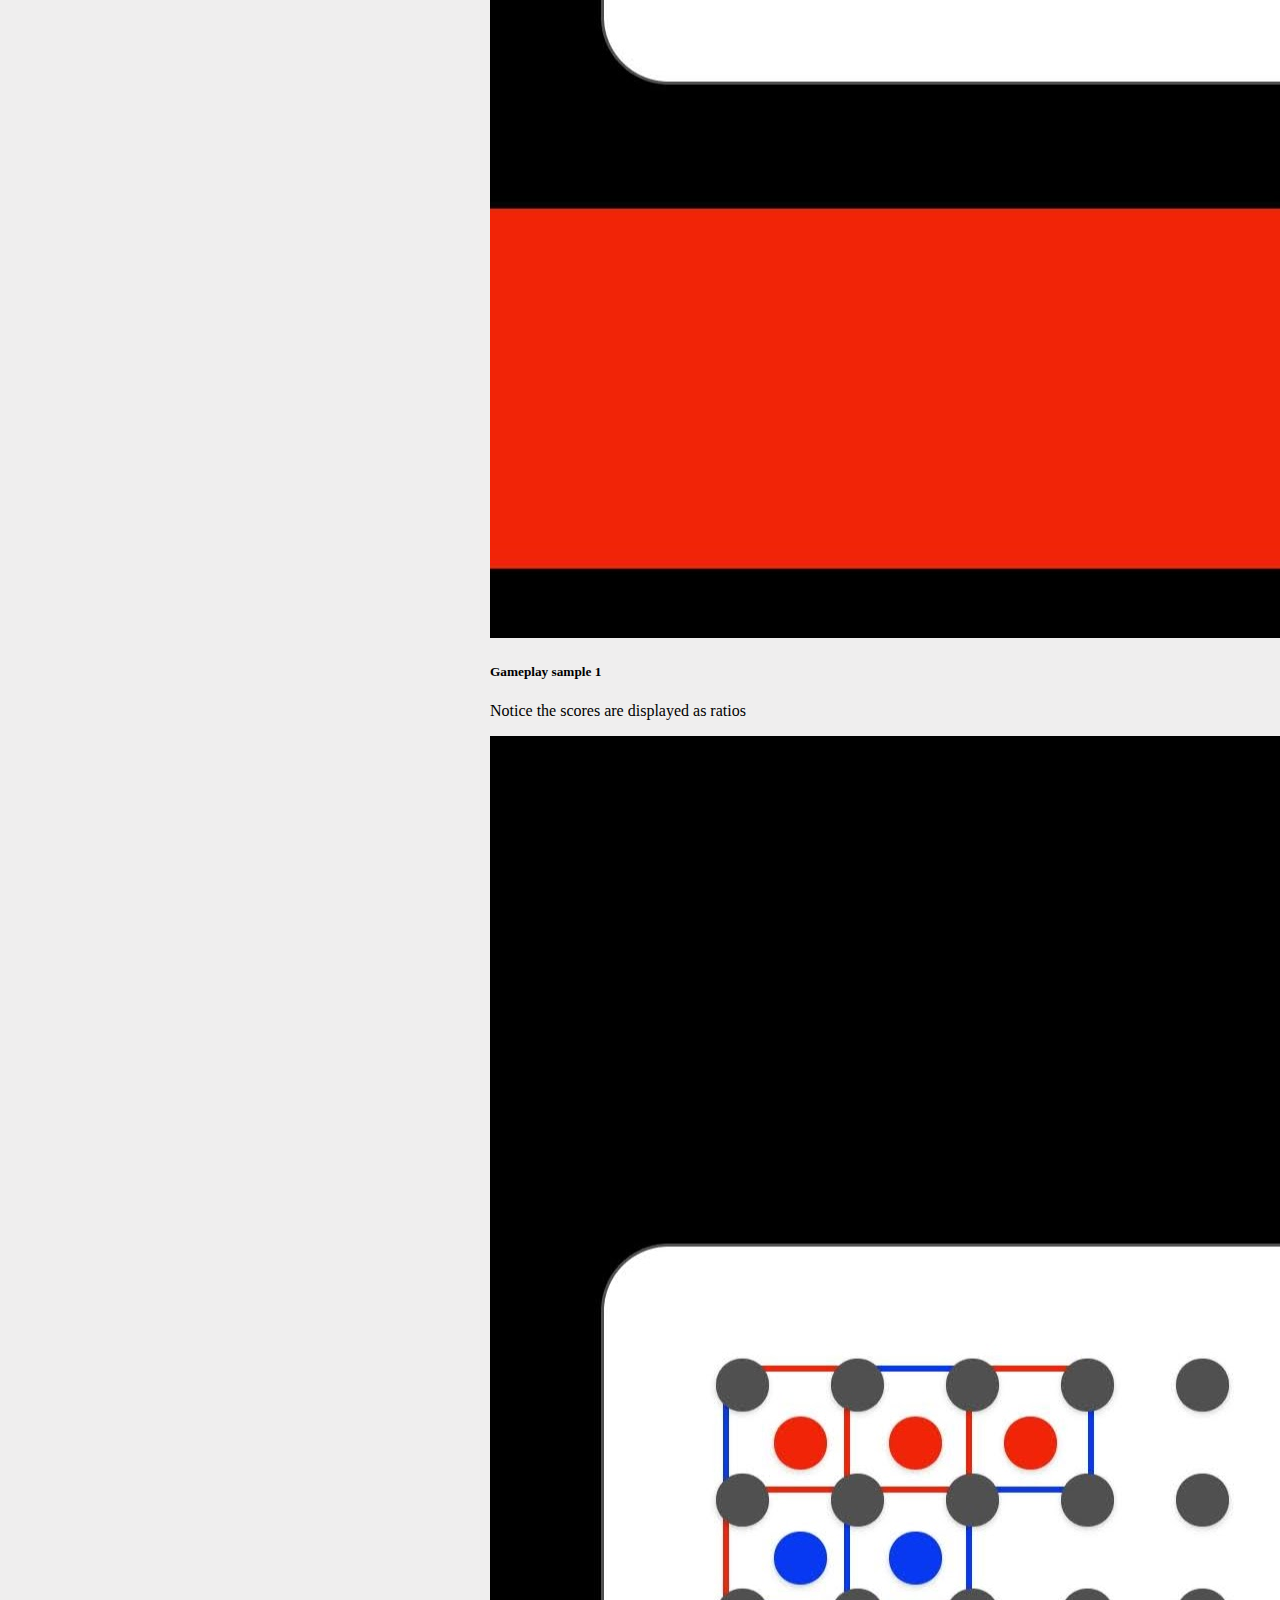
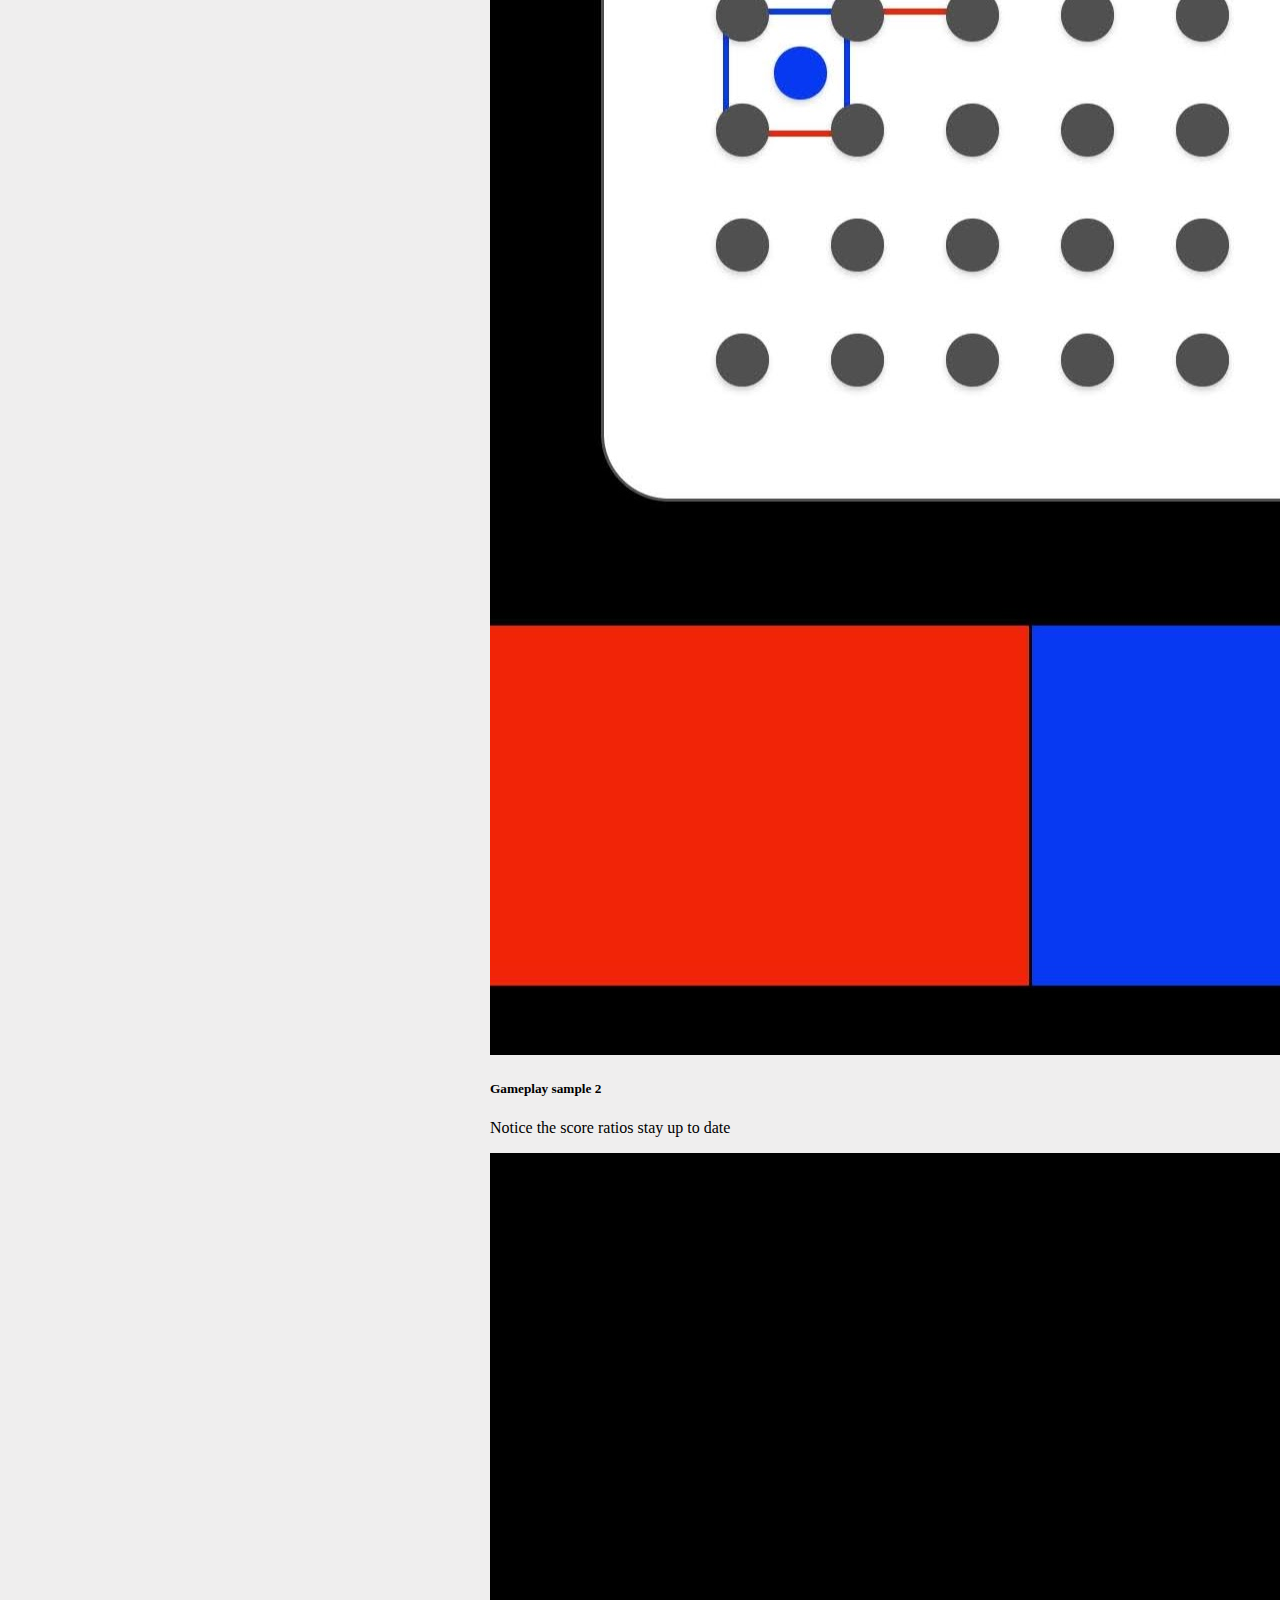
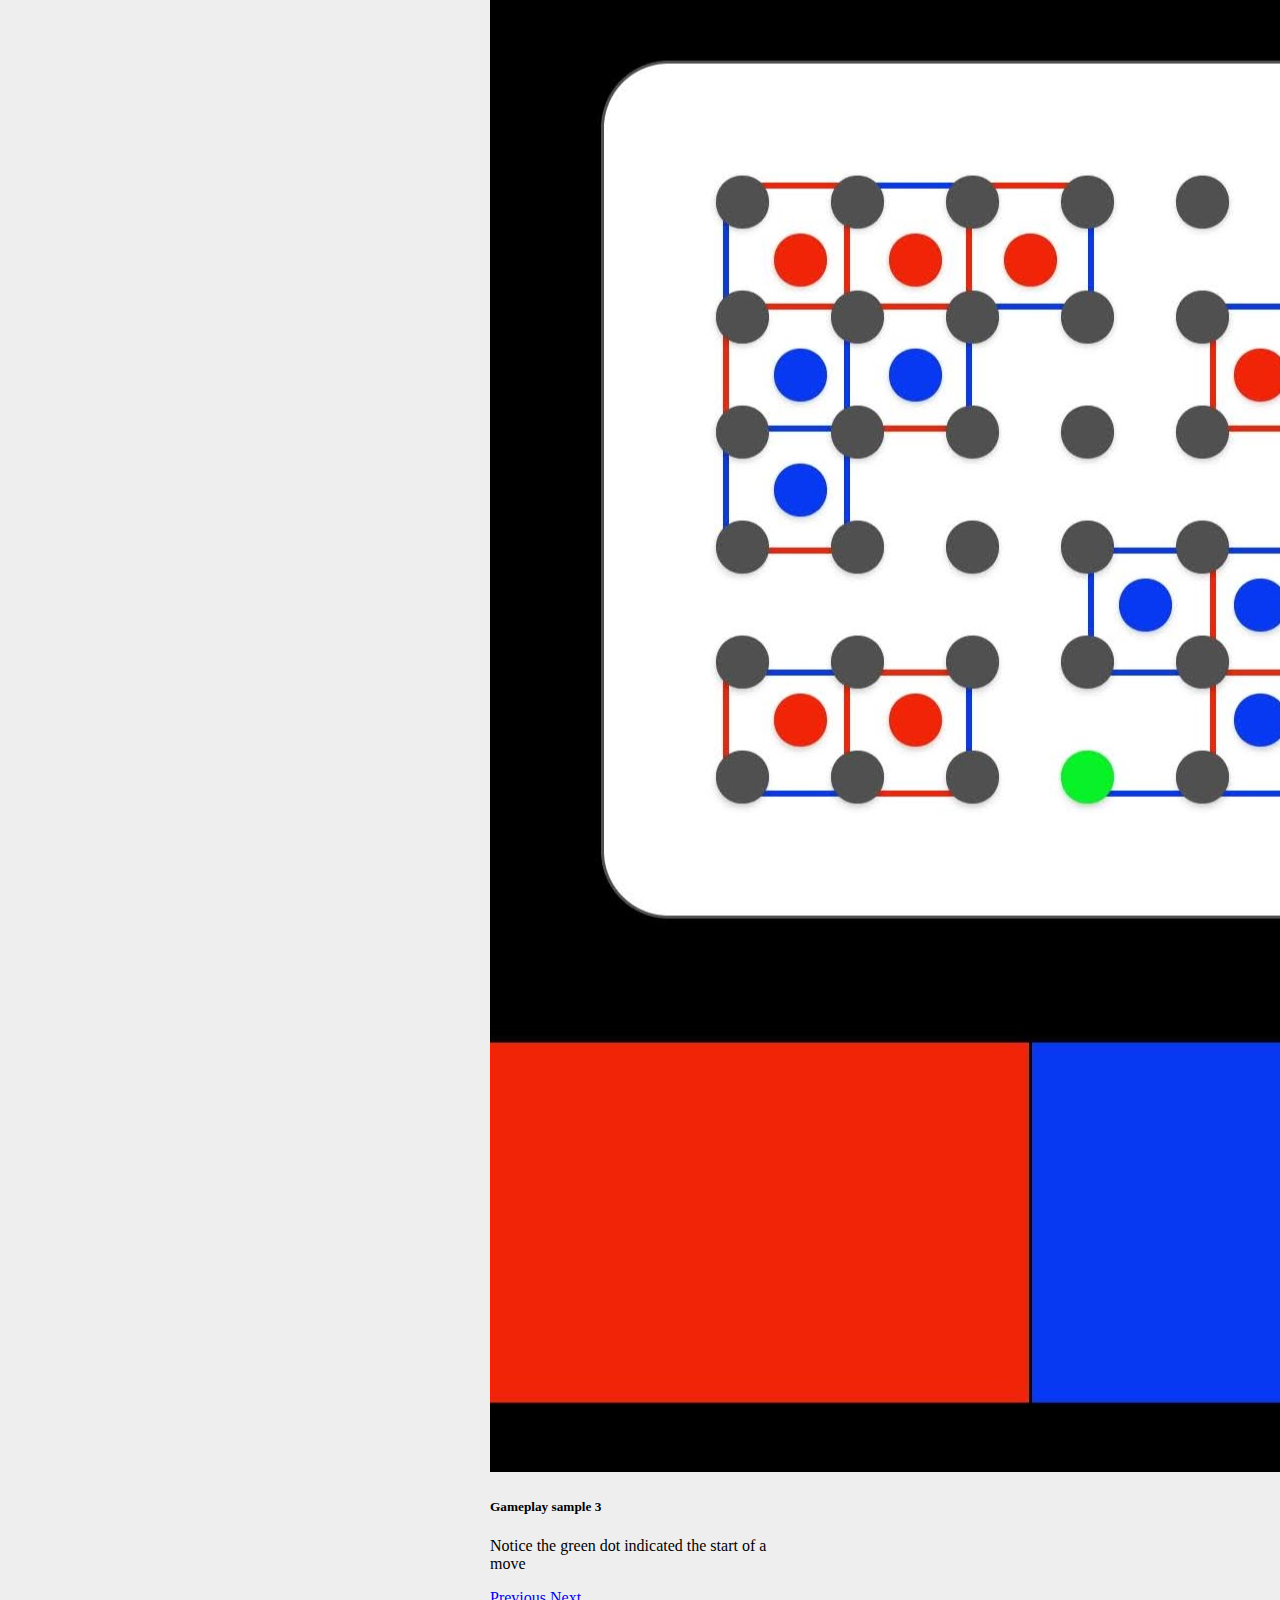
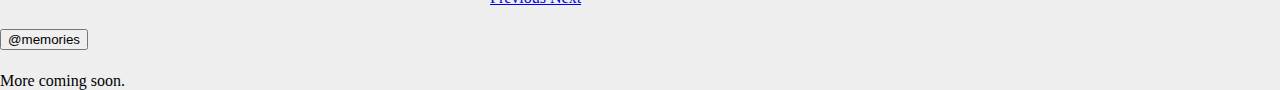
==== commit b6c63e85: "added profile picture" ====
--- a/index.html
+++ b/index.html
@@ -89,19 +89,21 @@
             </div>
 
             <div class="row">
-                <div class="col-12">
-                    <p class="text-justify">
+                <div class="d-none d-sm-inline-block col-sm-3">
+                    <img src="./res/profile_pic.jpg" id="profilePic"/>
+                </div>
+
+                <div class="col-12 col-sm-9">
+                    <p class="text-justify" id="introMessage">
                         I am a student at the University of Toronto who will be graduating this June with a major in
                         Human Biology, a major in Pharmacology and a minor in Computer Science.
-                    </p>
-                    <p>
+                        <br>
                         I started to transition from the Life Sciences to Software Engineering when I was challenged to
                         build a calculator on Minecraft for Xbox. This was an understandably arduous task considering I
                         did not know
                         any binary code, logic gating, or even of the Coding Block that existed on the PC version of the
                         game!
-                    </p>
-                    <p>
+                        <br>
                         To keep a long story short, I made a very rough first draft that could only calculate 1+2, 1+3
                         or 2+3. After
                         improving upon my design by building an extendable "skeleton" that could sum any distinct
--- a/styles/style.css
+++ b/styles/style.css
@@ -83,6 +83,13 @@
 .navButton:hover .navButtonIcon {
 	width: 10px;
 	height: 10px;
+}
+
+#profilePic {
+	width: 100%;
+	
+	border: solid 3px white;
+	border-radius: 50%;
 }
 
 .contactLogo {
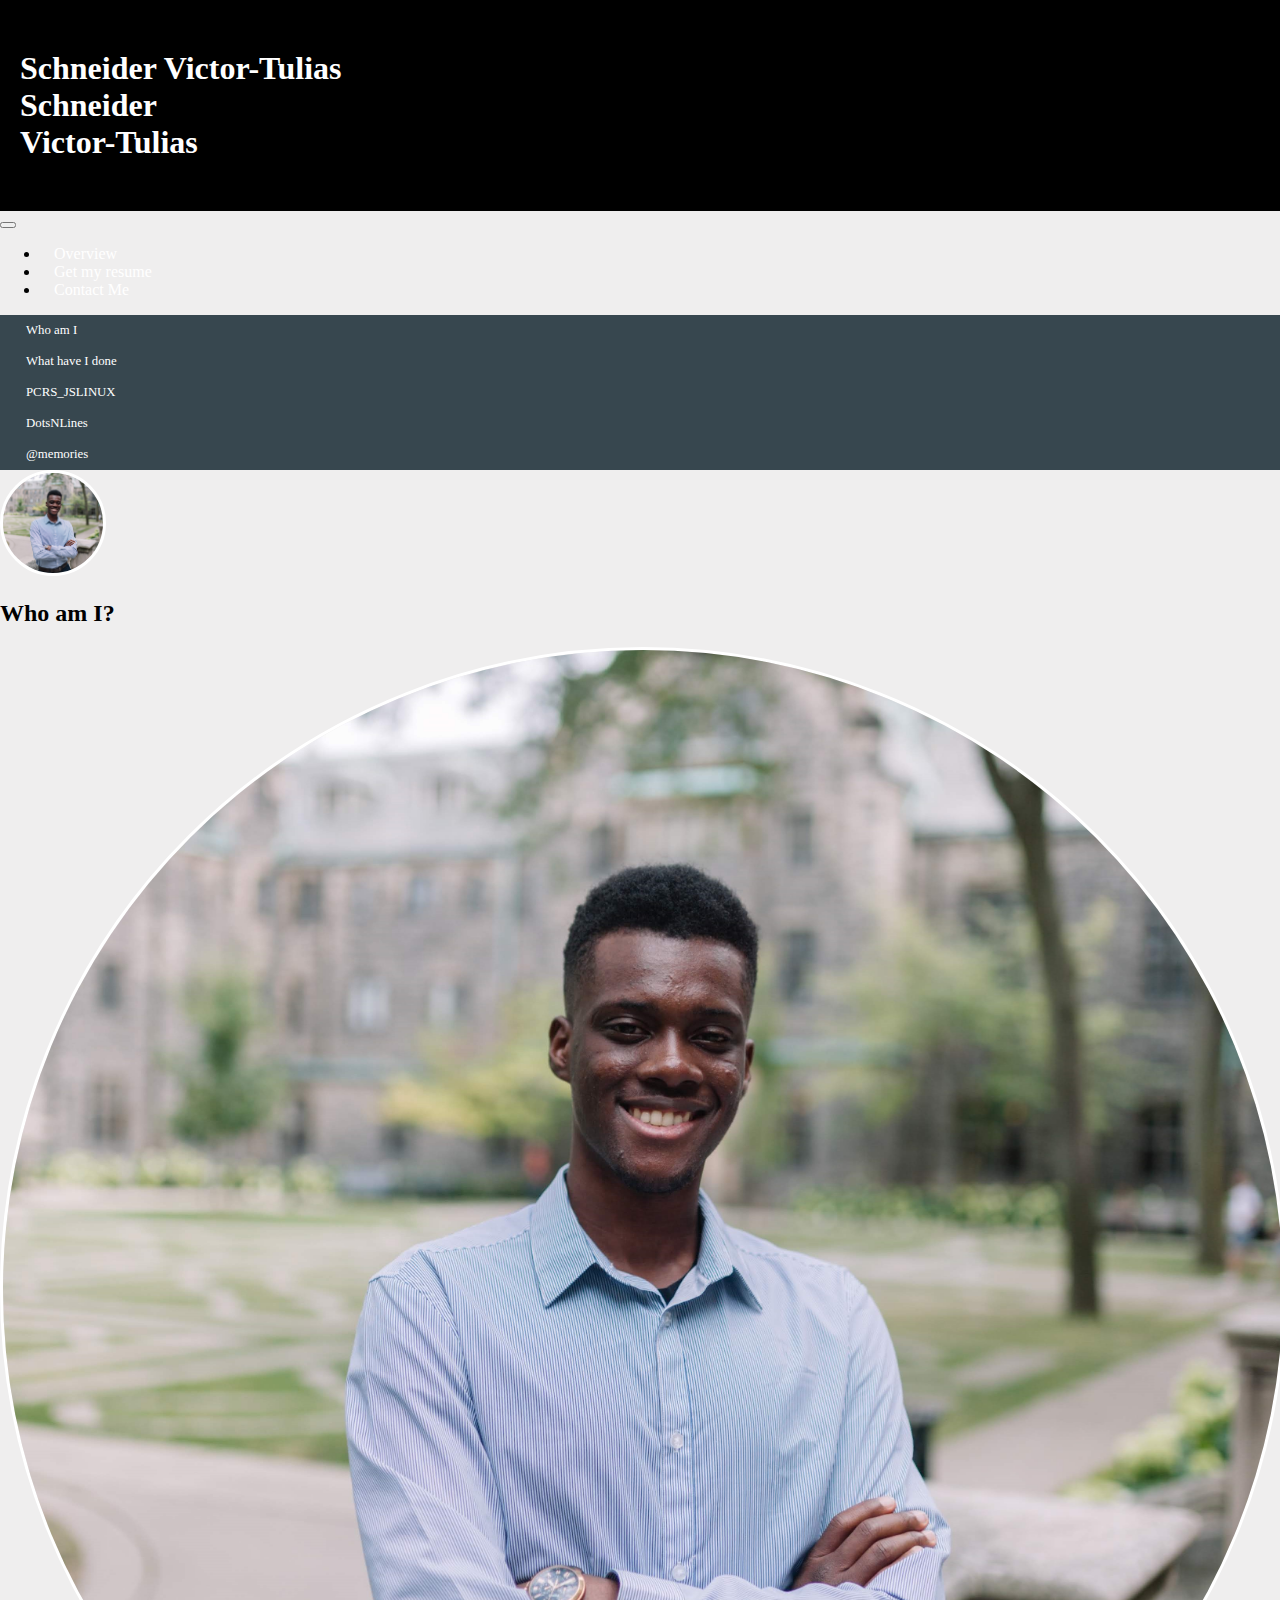
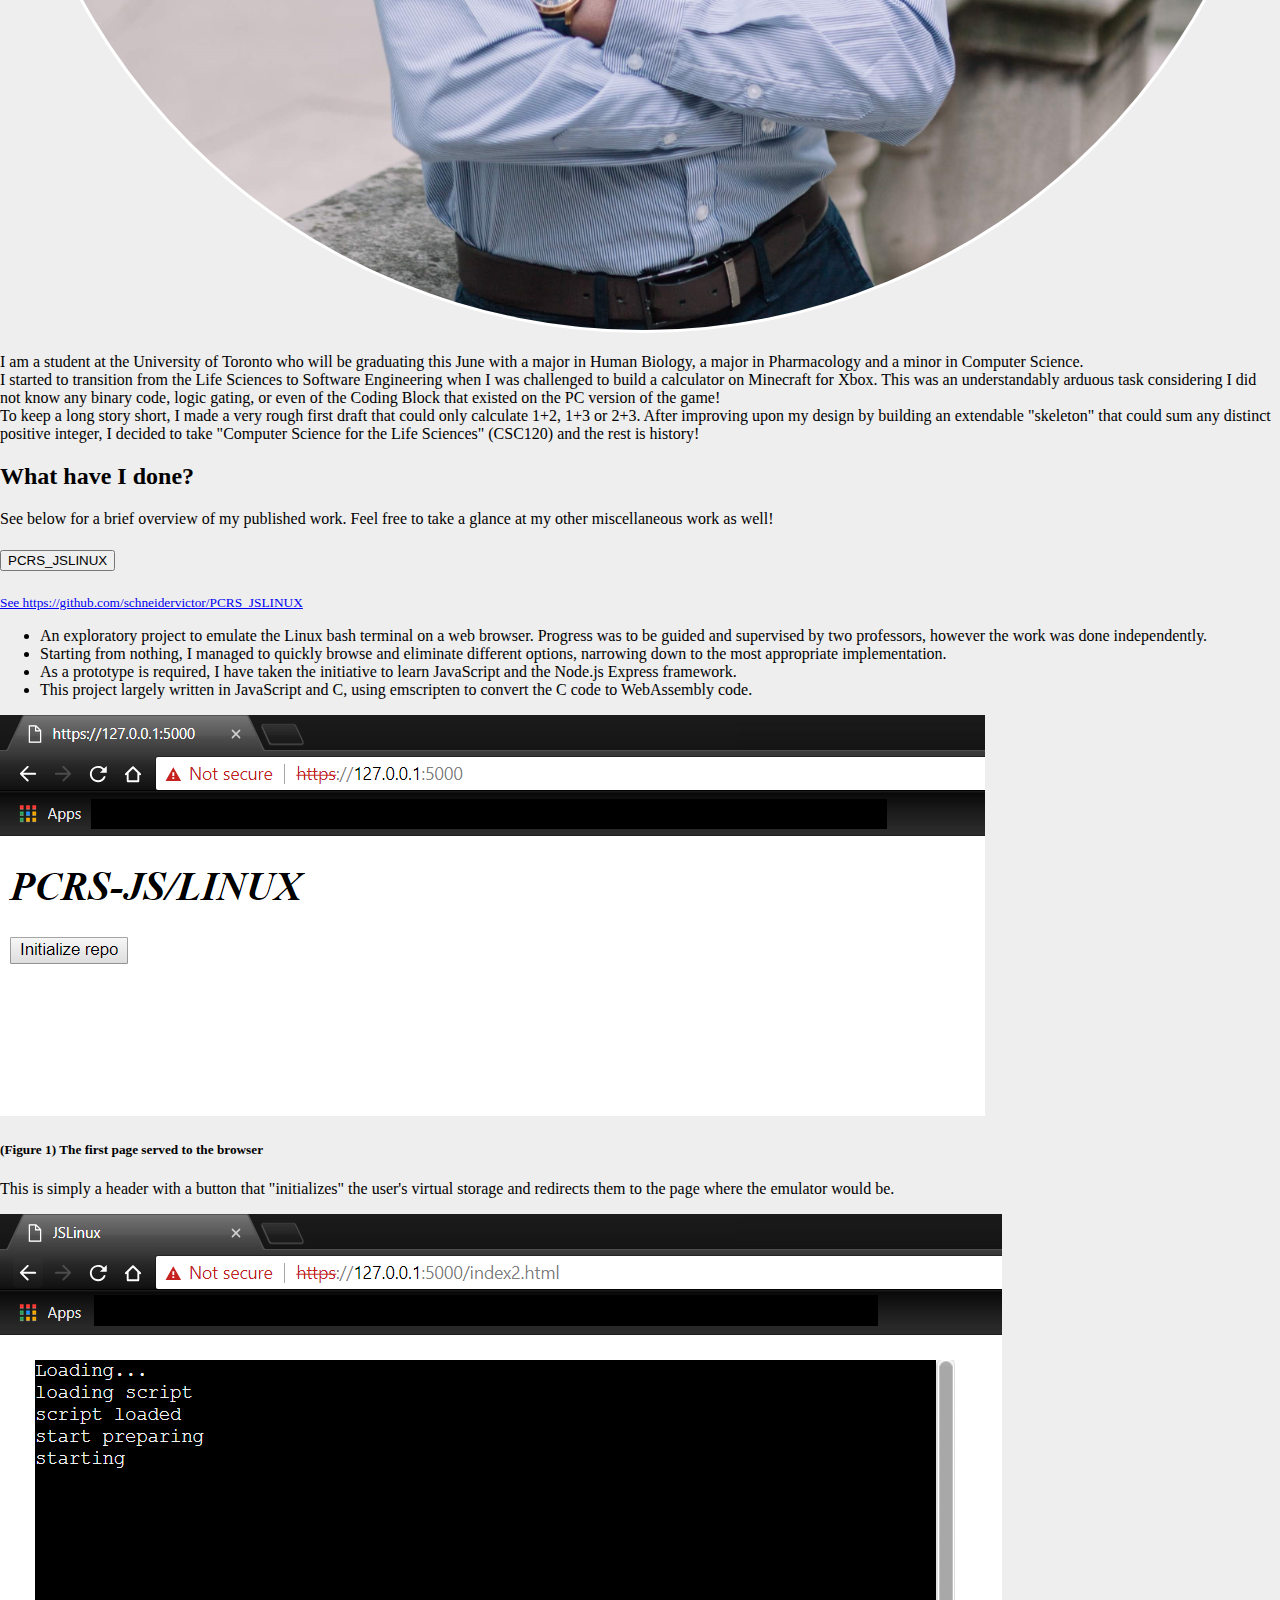
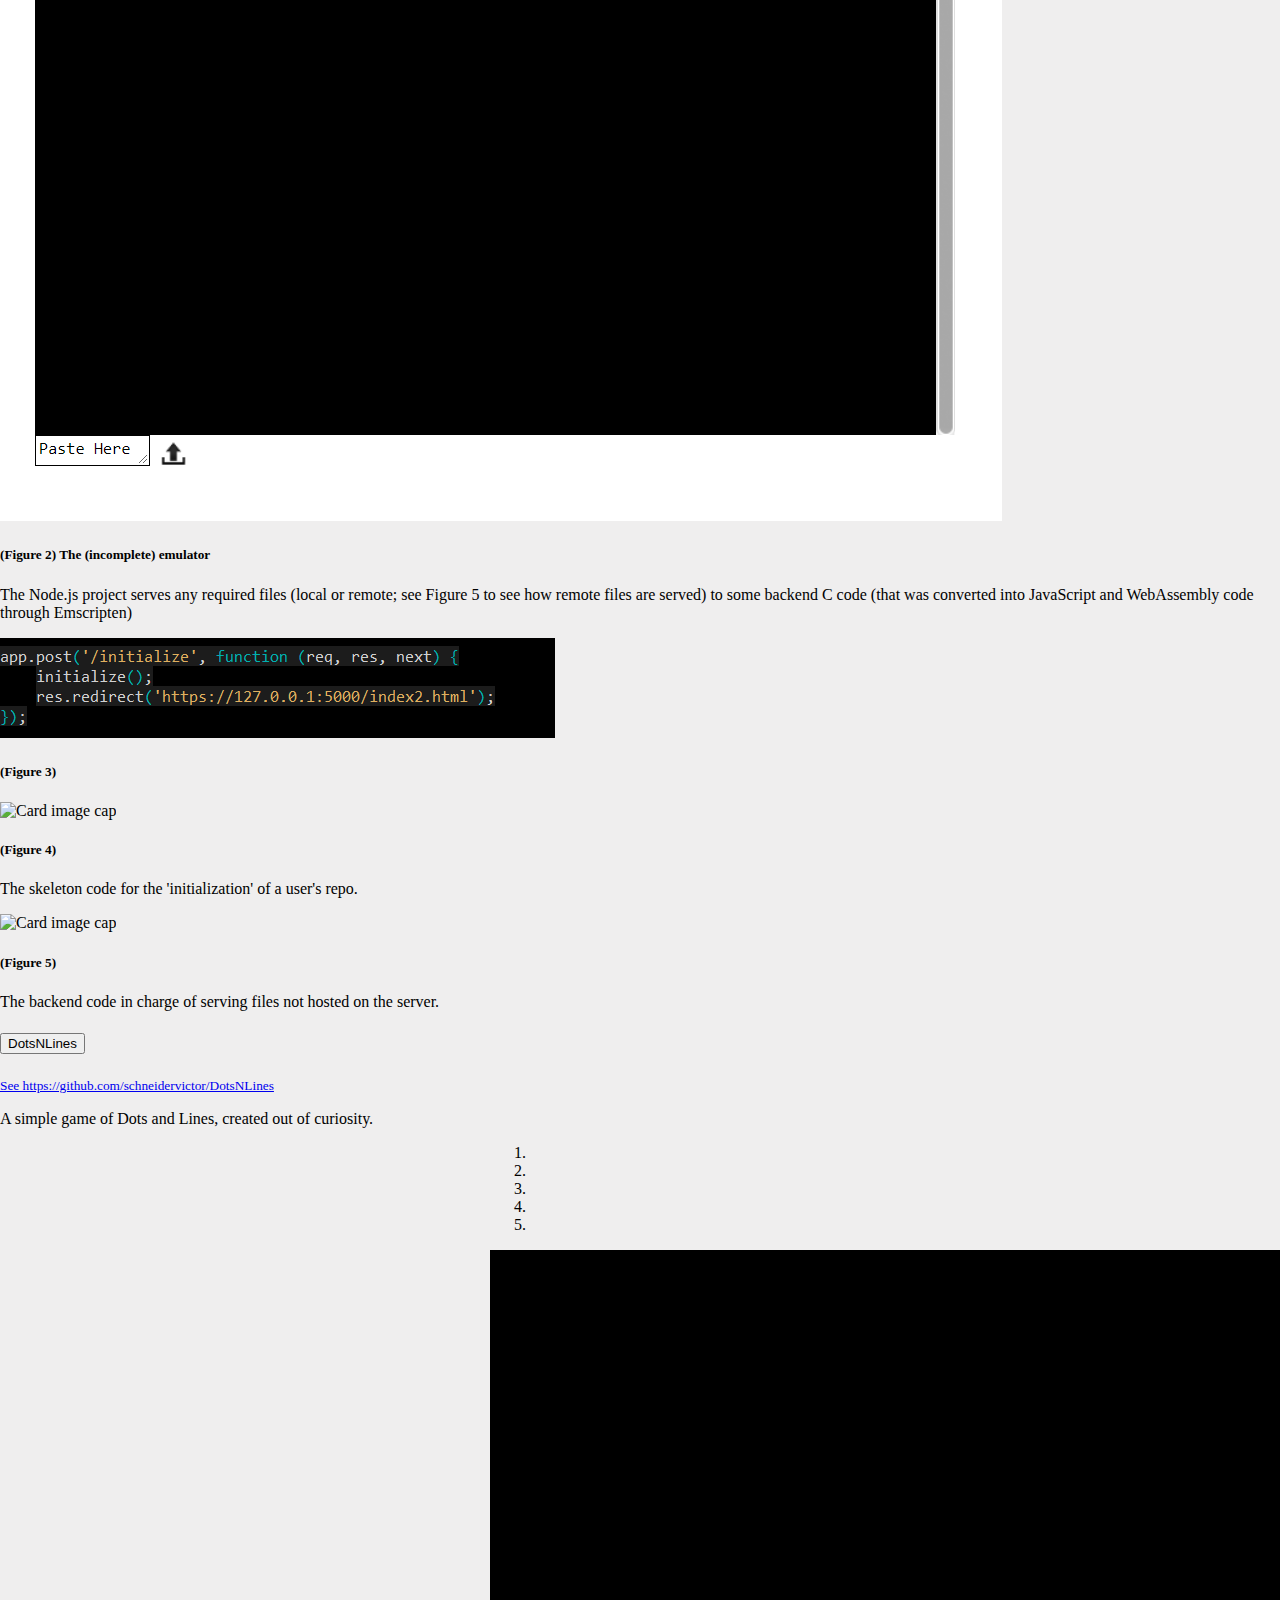
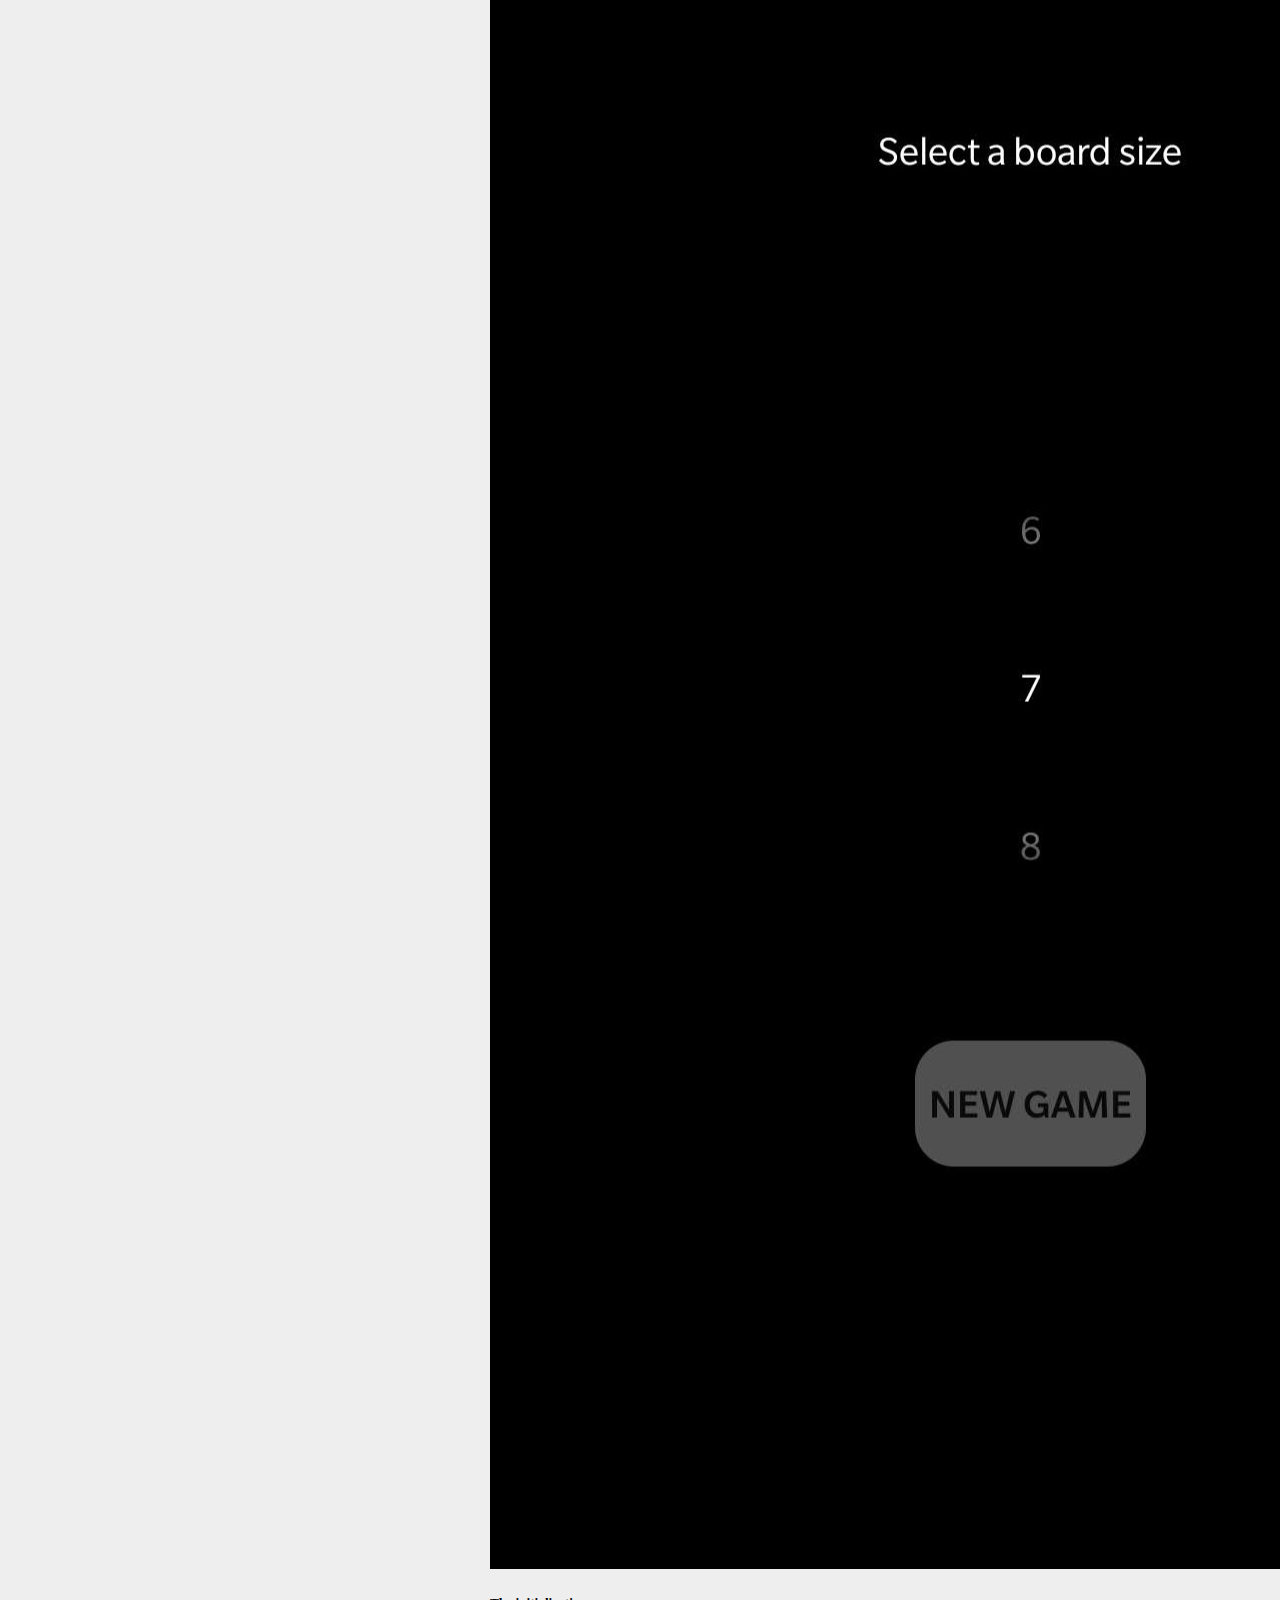
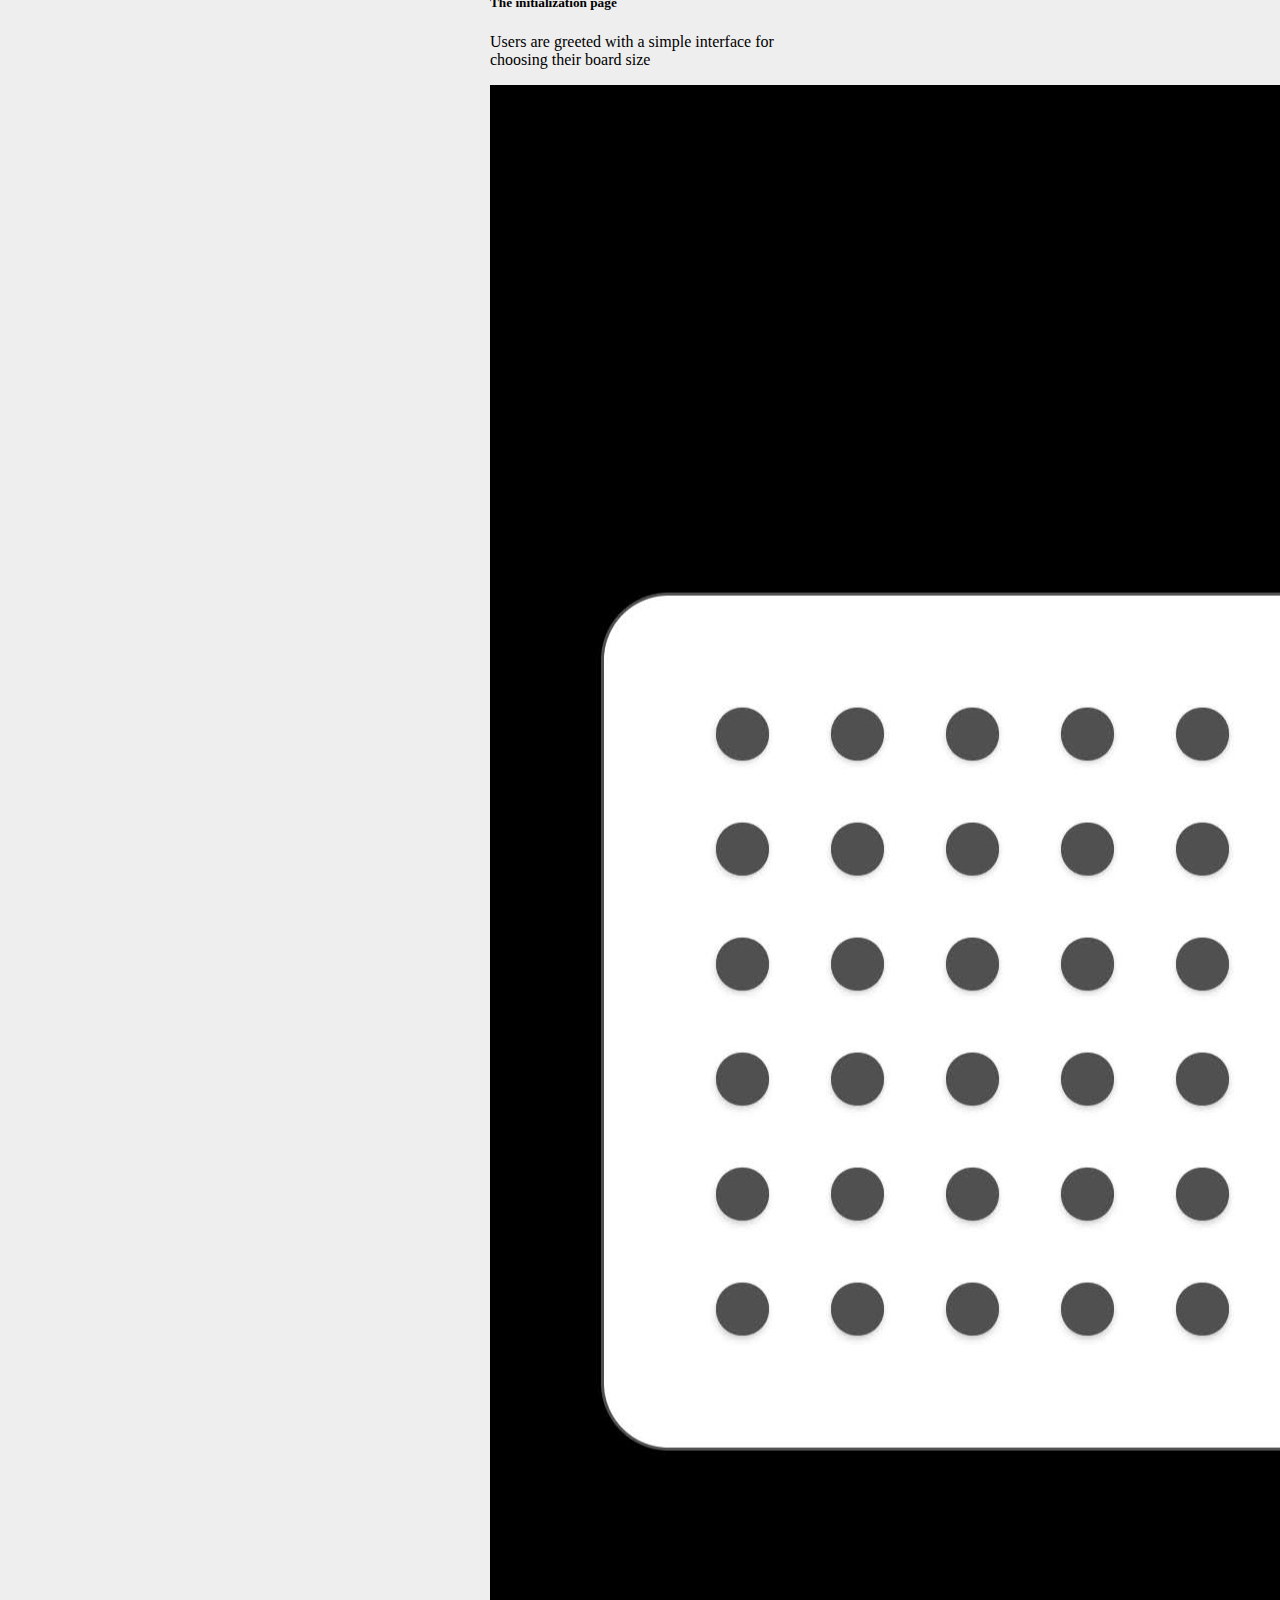
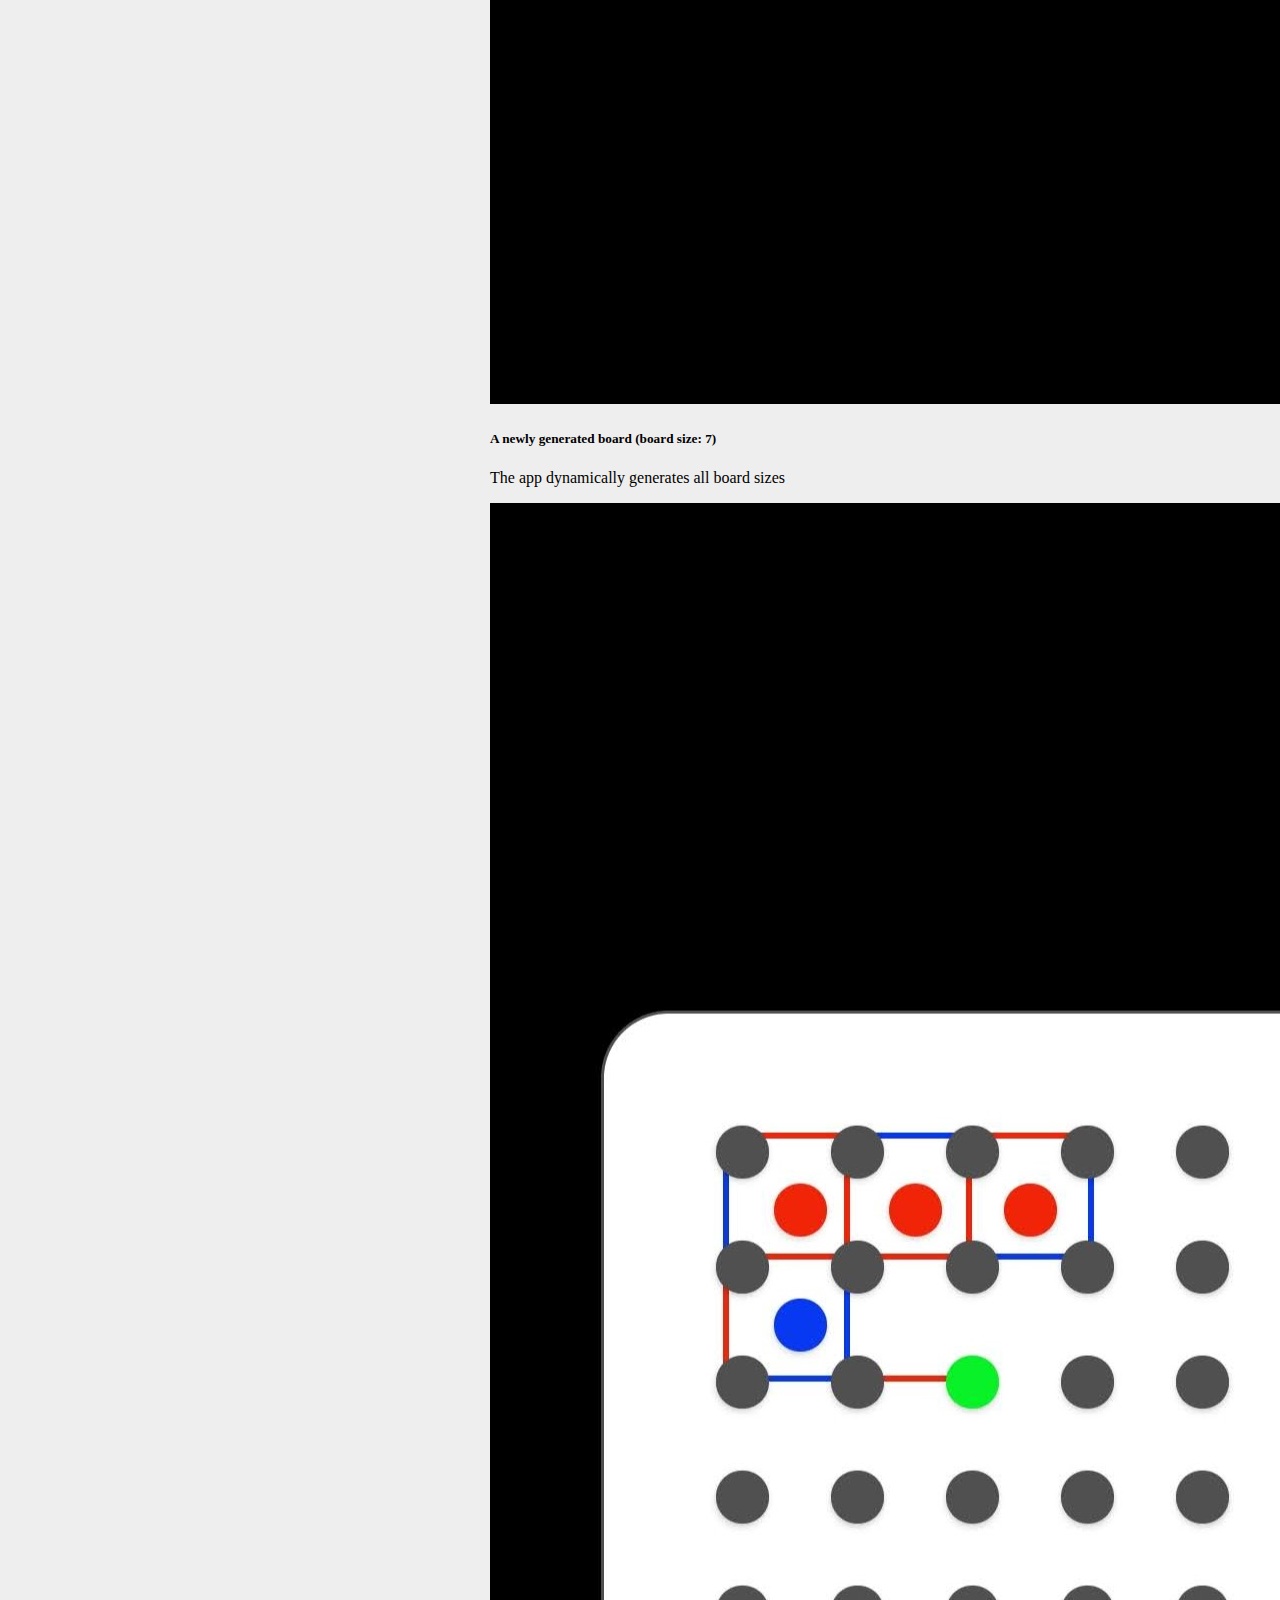
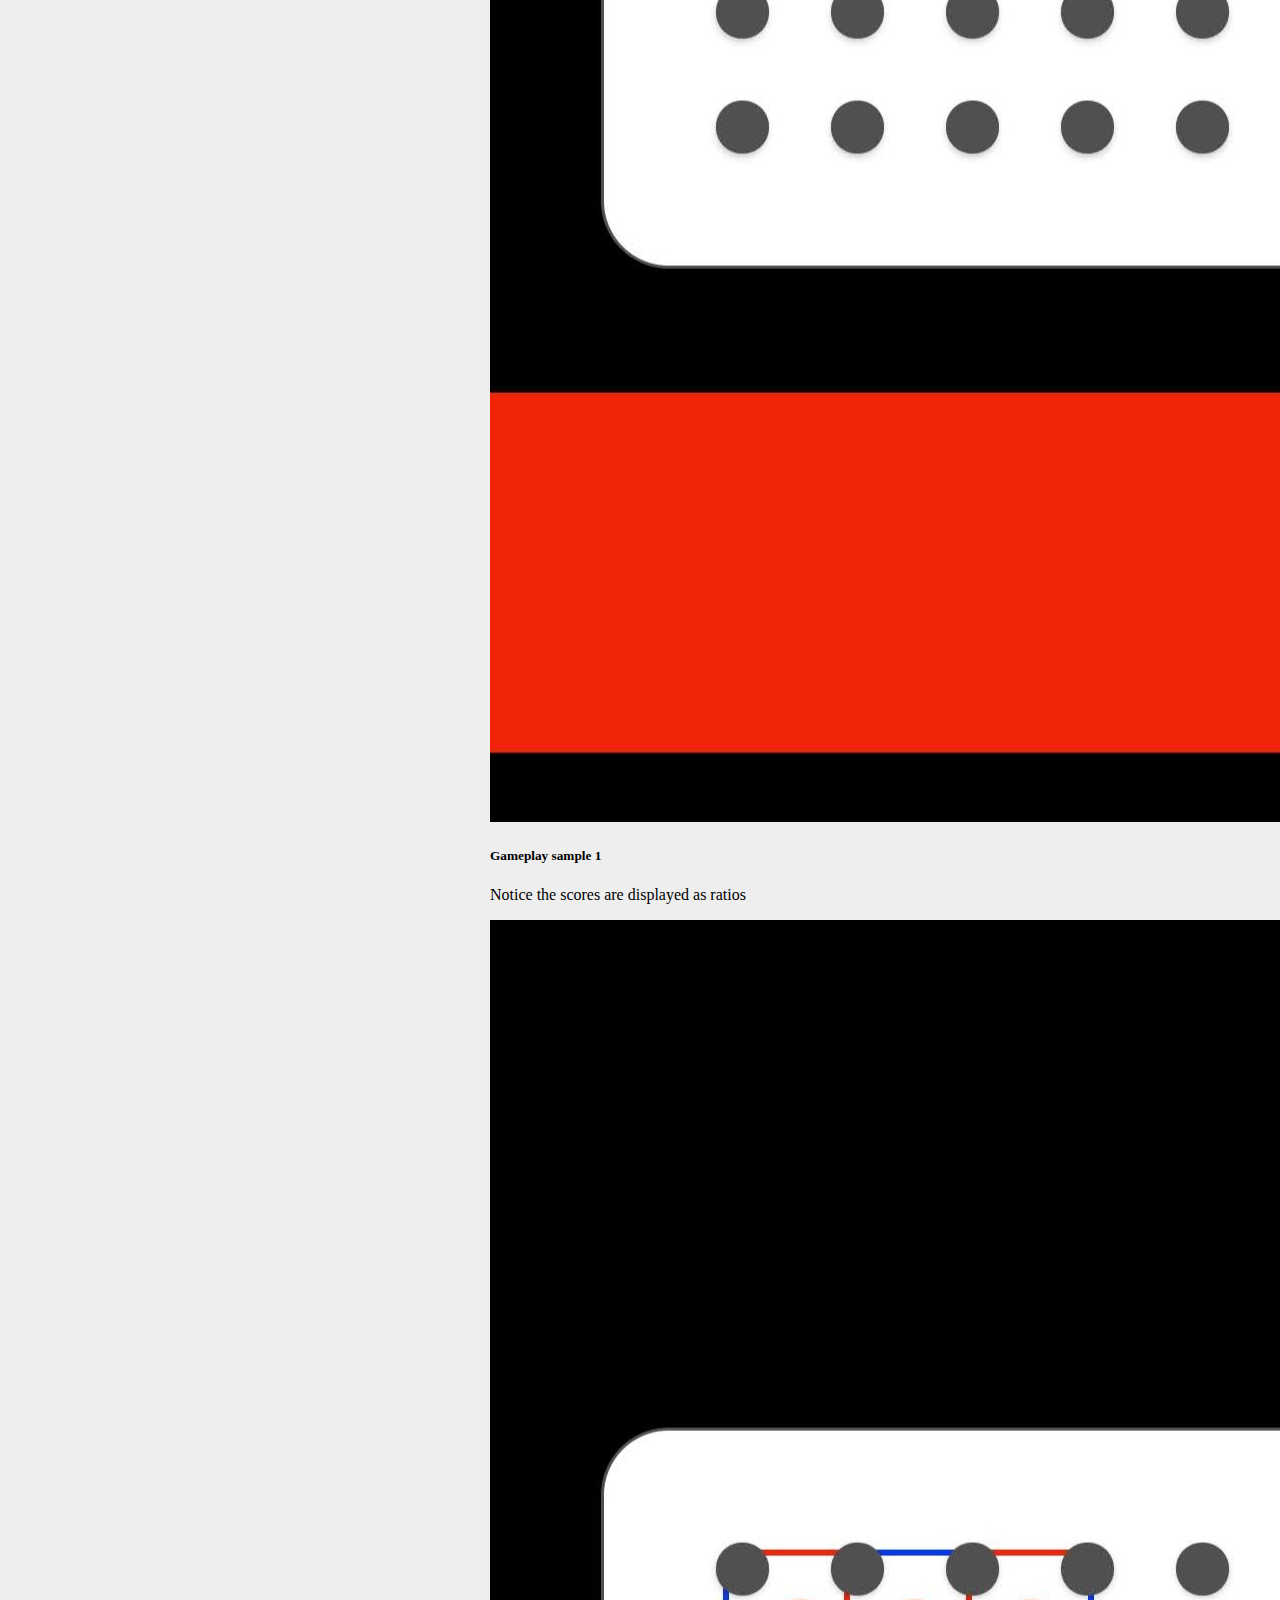
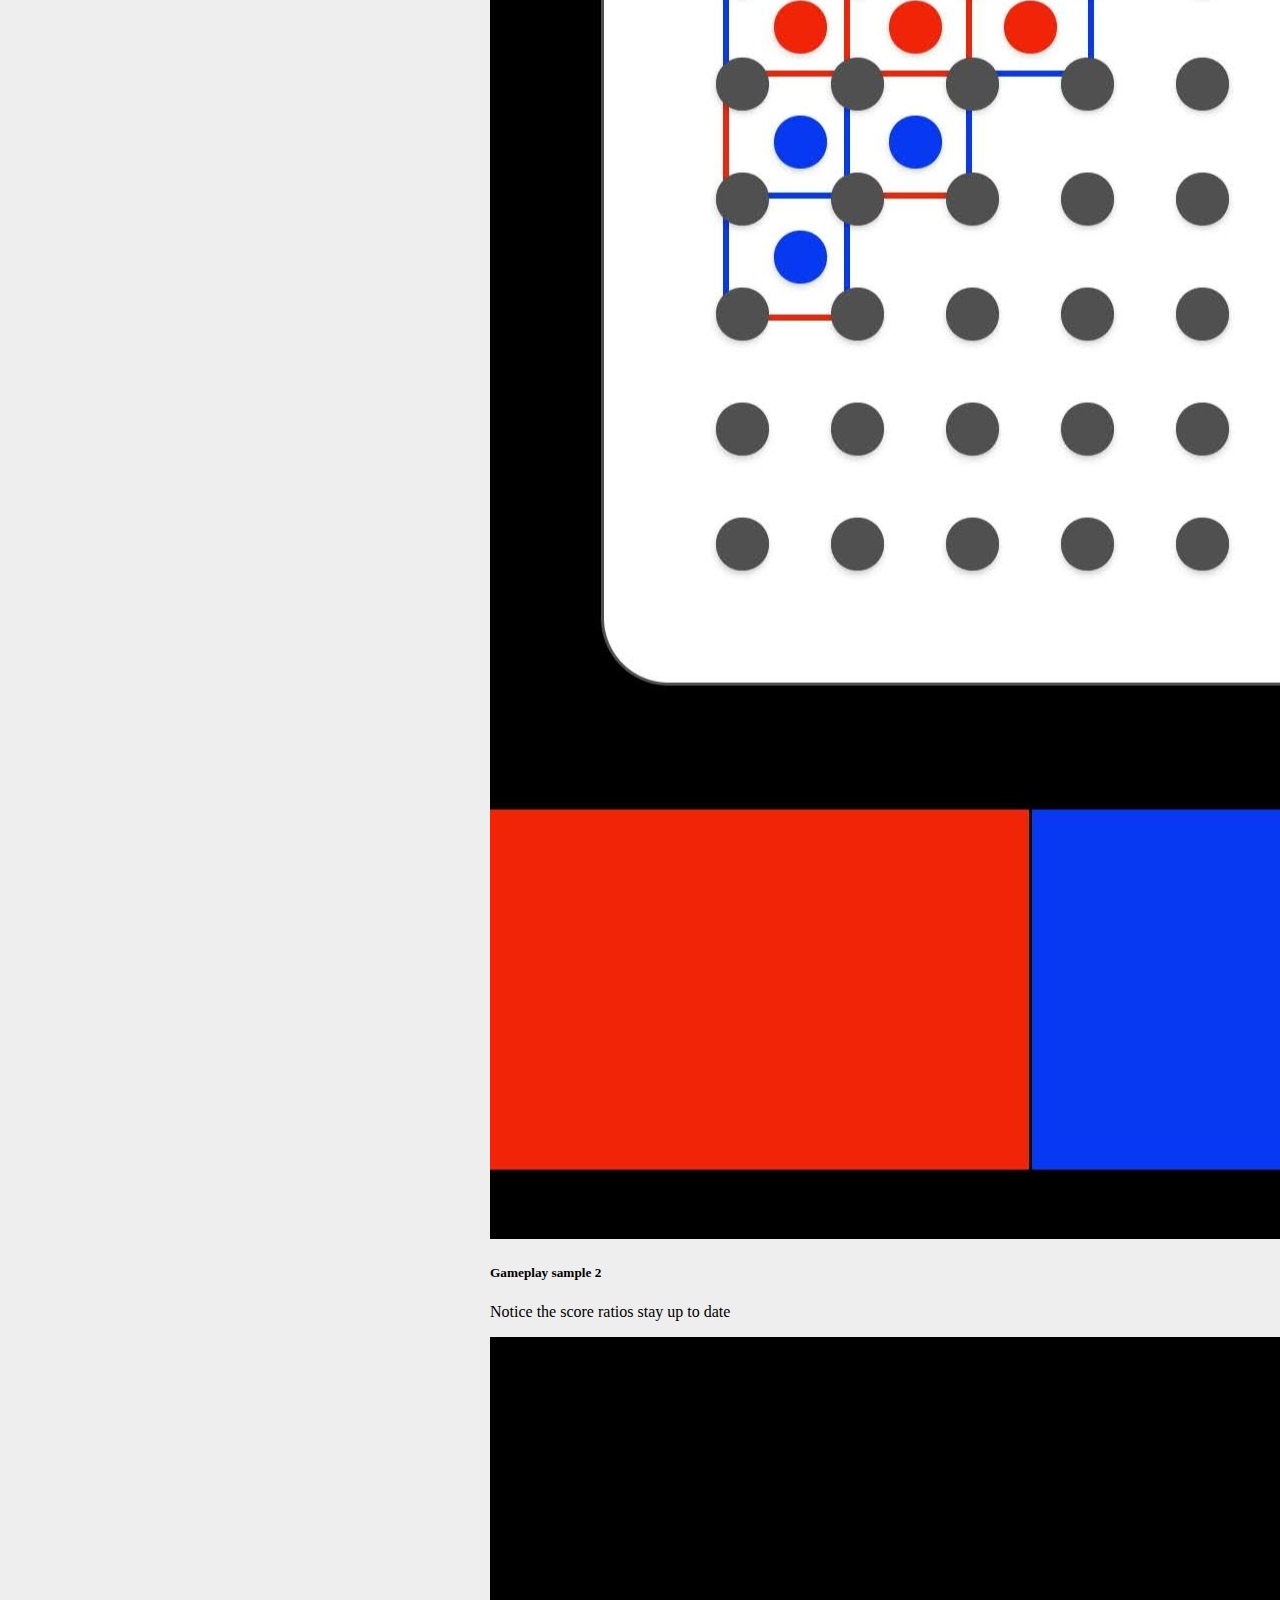
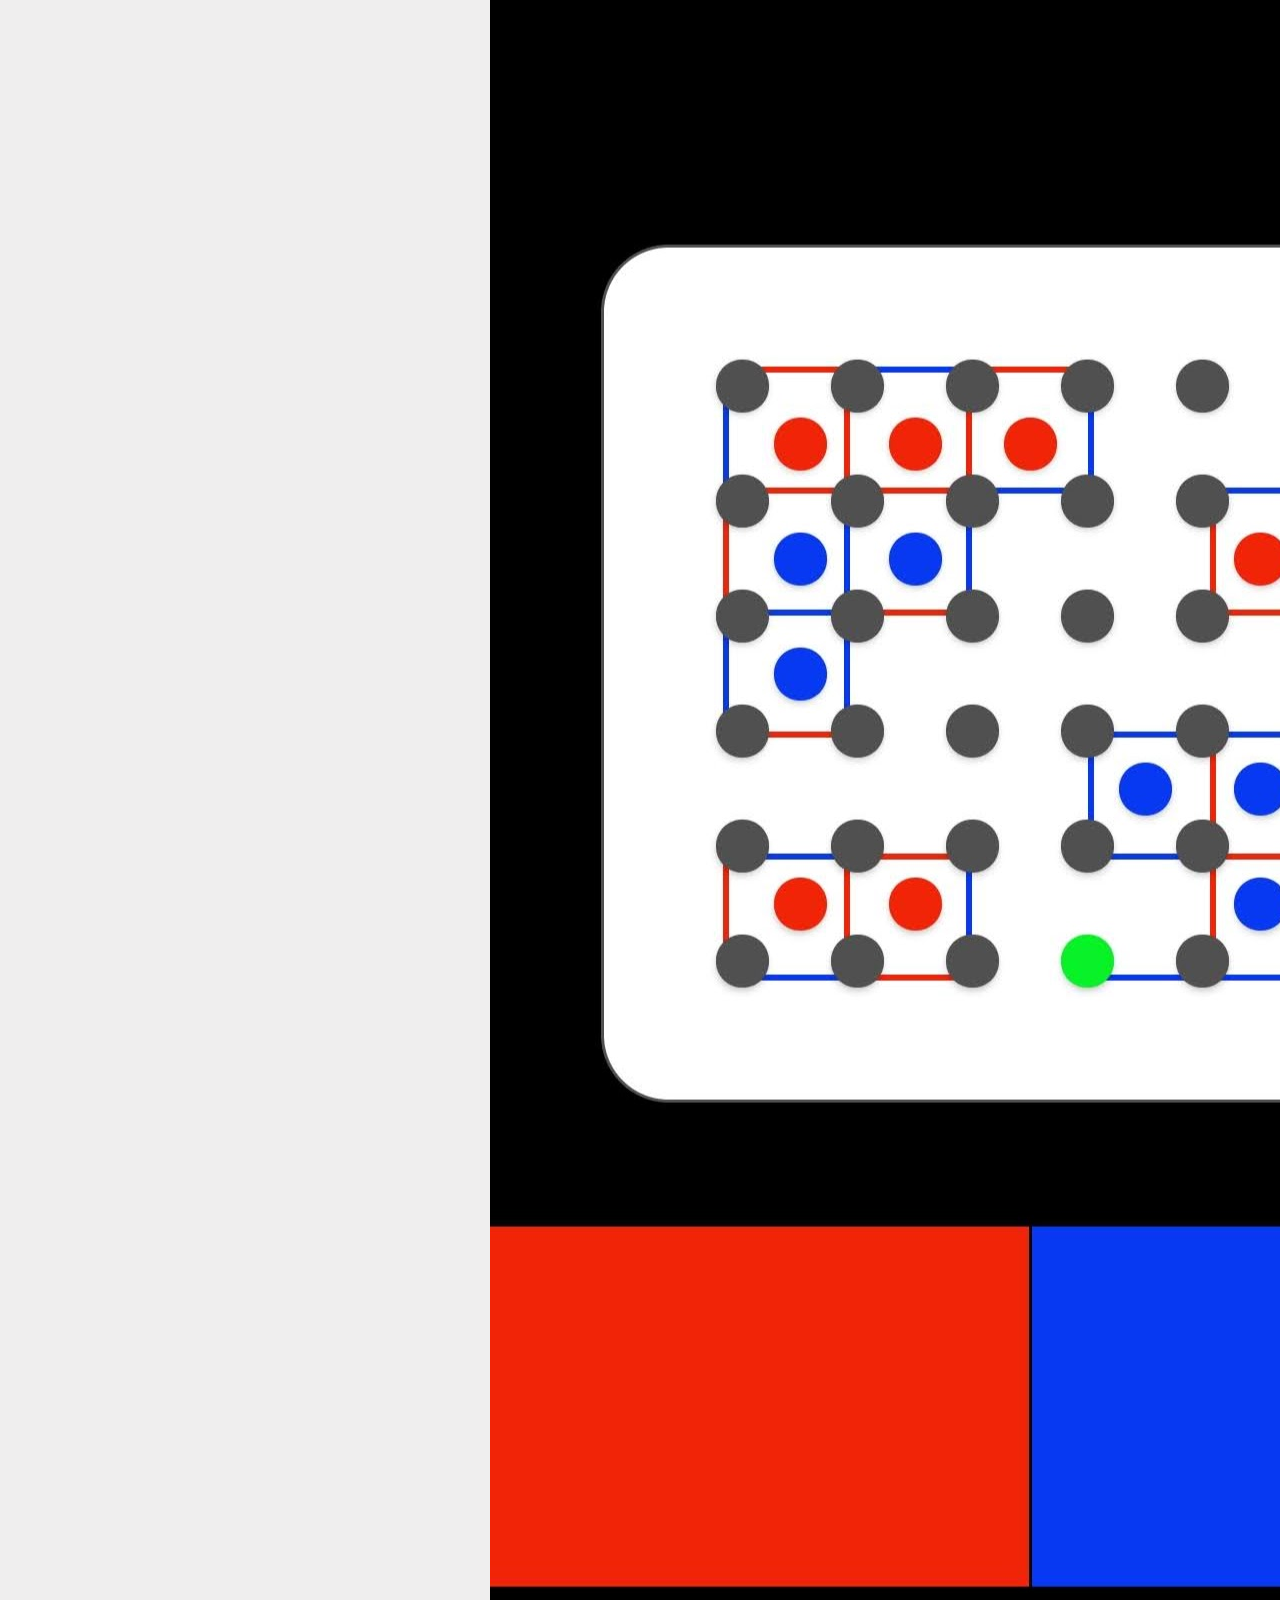
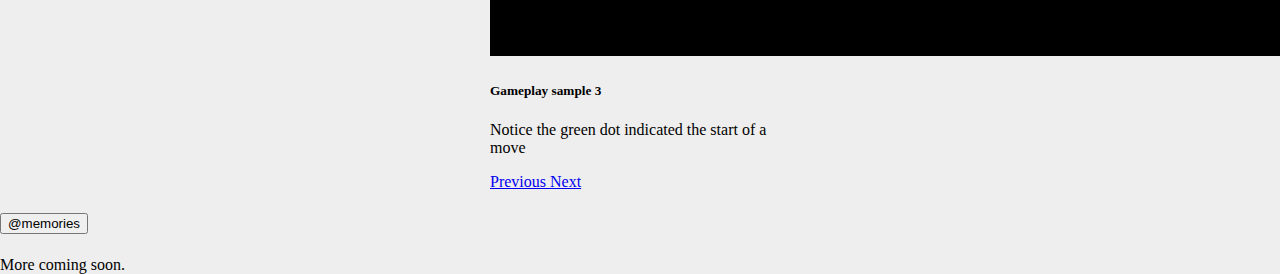
==== commit b0467c87: "fixed layout bug and carousel bug" ====
--- a/index.html
+++ b/index.html
@@ -13,7 +13,9 @@
 </head>
 <body>
 <div id="banner">
-    <h1 id="bannerTitle">Schneider Victor-Tulias</h1>
+    <h1 class="bannerTitle d-none d-sm-inline-block">Schneider Victor-Tulias</h1>
+    <h1 class="bannerTitle d-inline-block d-sm-none">Schneider</h1>
+    <h1 class="bannerTitle d-inline-block d-sm-none">Victor-Tulias</h1>
 </div>
 
 <nav class="navbar navbar-expand-sm navbar-dark bg-dark">
@@ -84,13 +86,14 @@
 
             <div class="row">
                 <div class="col-12" id="introMe">
-                    <h2>Who am I?</h2>
+                    <img src="./res/profile_pic.jpg" id="profilePicSmall" class="d-inline-block d-sm-none"/>
+                    <h2 class="d-inline-block">Who am I?</h2>
                 </div>
             </div>
 
             <div class="row">
                 <div class="d-none d-sm-inline-block col-sm-3">
-                    <img src="./res/profile_pic.jpg" id="profilePic"/>
+                    <img src="./res/profile_pic.jpg" id="profilePicLarge"/>
                 </div>
 
                 <div class="col-12 col-sm-9">
--- a/styles/style.css
+++ b/styles/style.css
@@ -47,7 +47,7 @@
 	width: 100%;
 }
 
-#bannerTitle {
+.bannerTitle {
 	color: white;
 
 	margin: 0px;
@@ -85,9 +85,15 @@
 	height: 10px;
 }
 
-#profilePic {
+#profilePicLarge {
 	width: 100%;
-	
+}
+
+#profilePicSmall {
+	height: 100px;
+}
+
+#profilePicLarge, #profilePicSmall{
 	border: solid 3px white;
 	border-radius: 50%;
 }
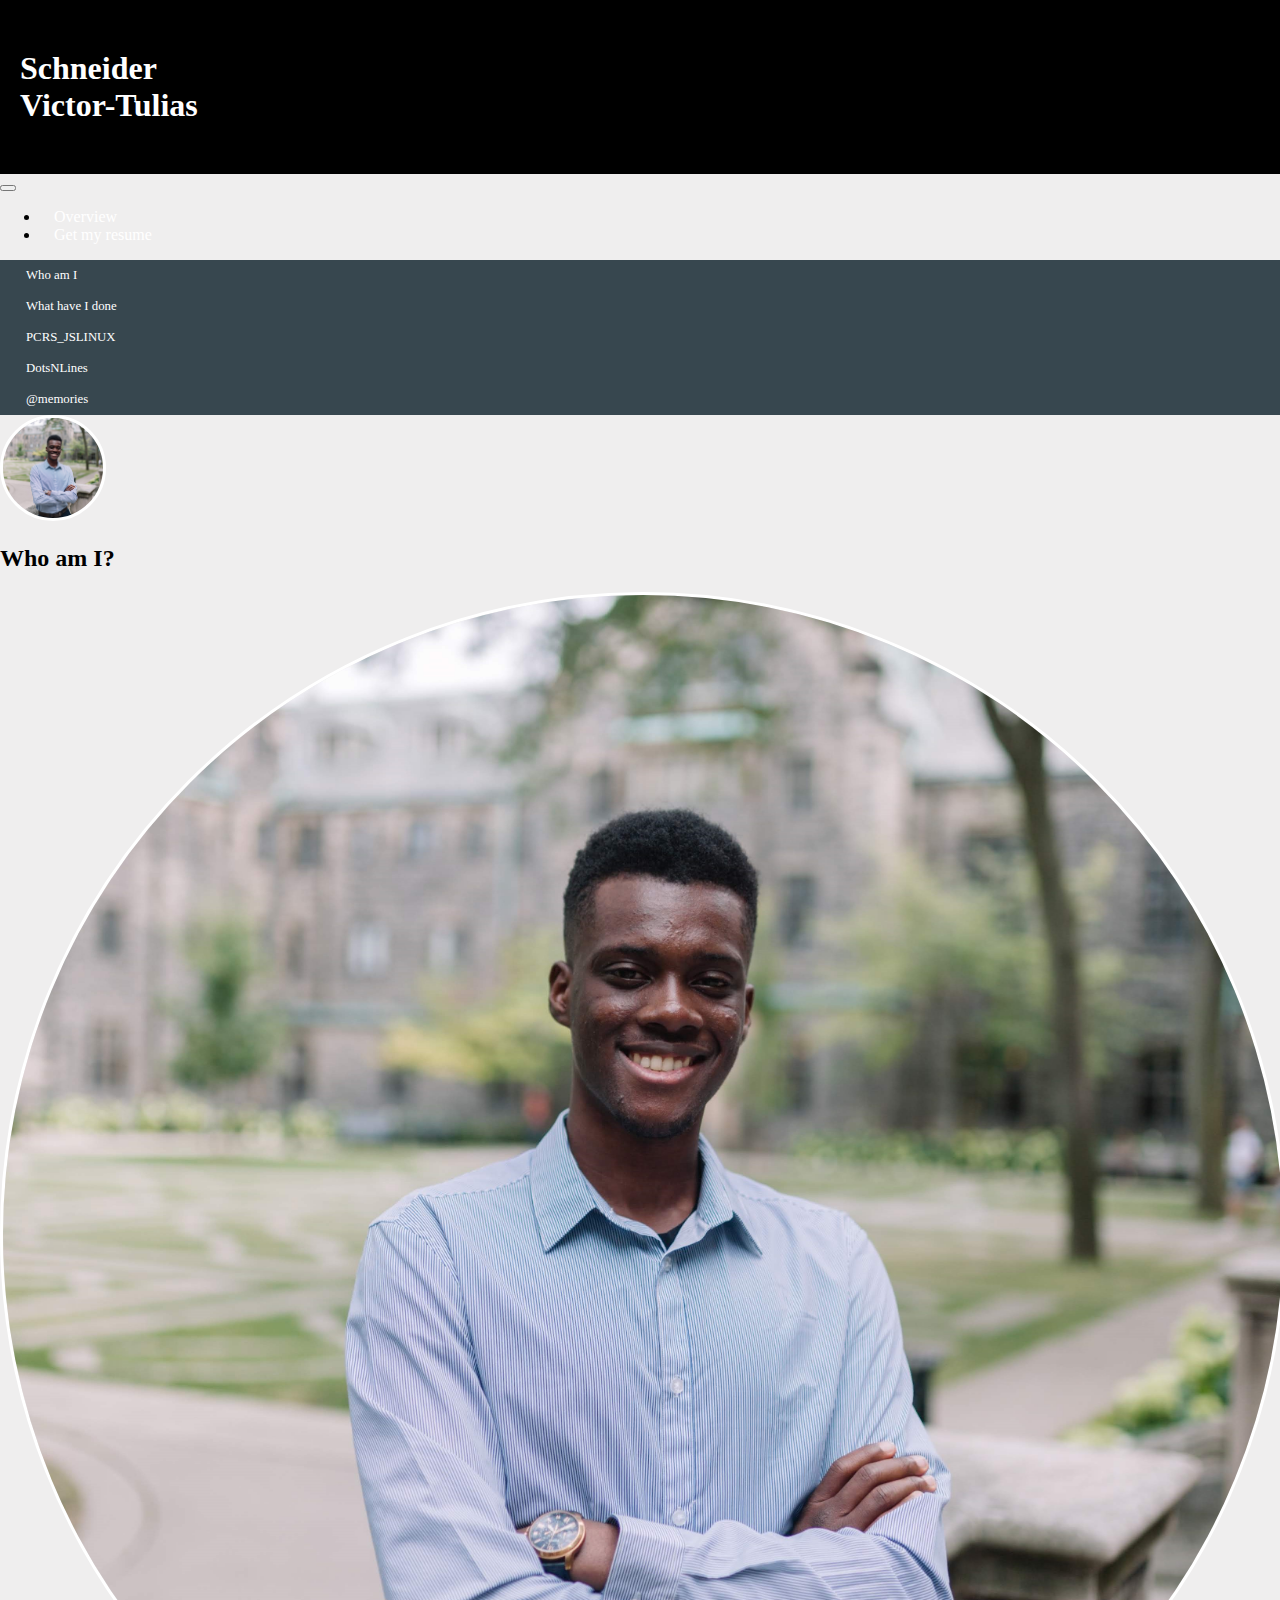
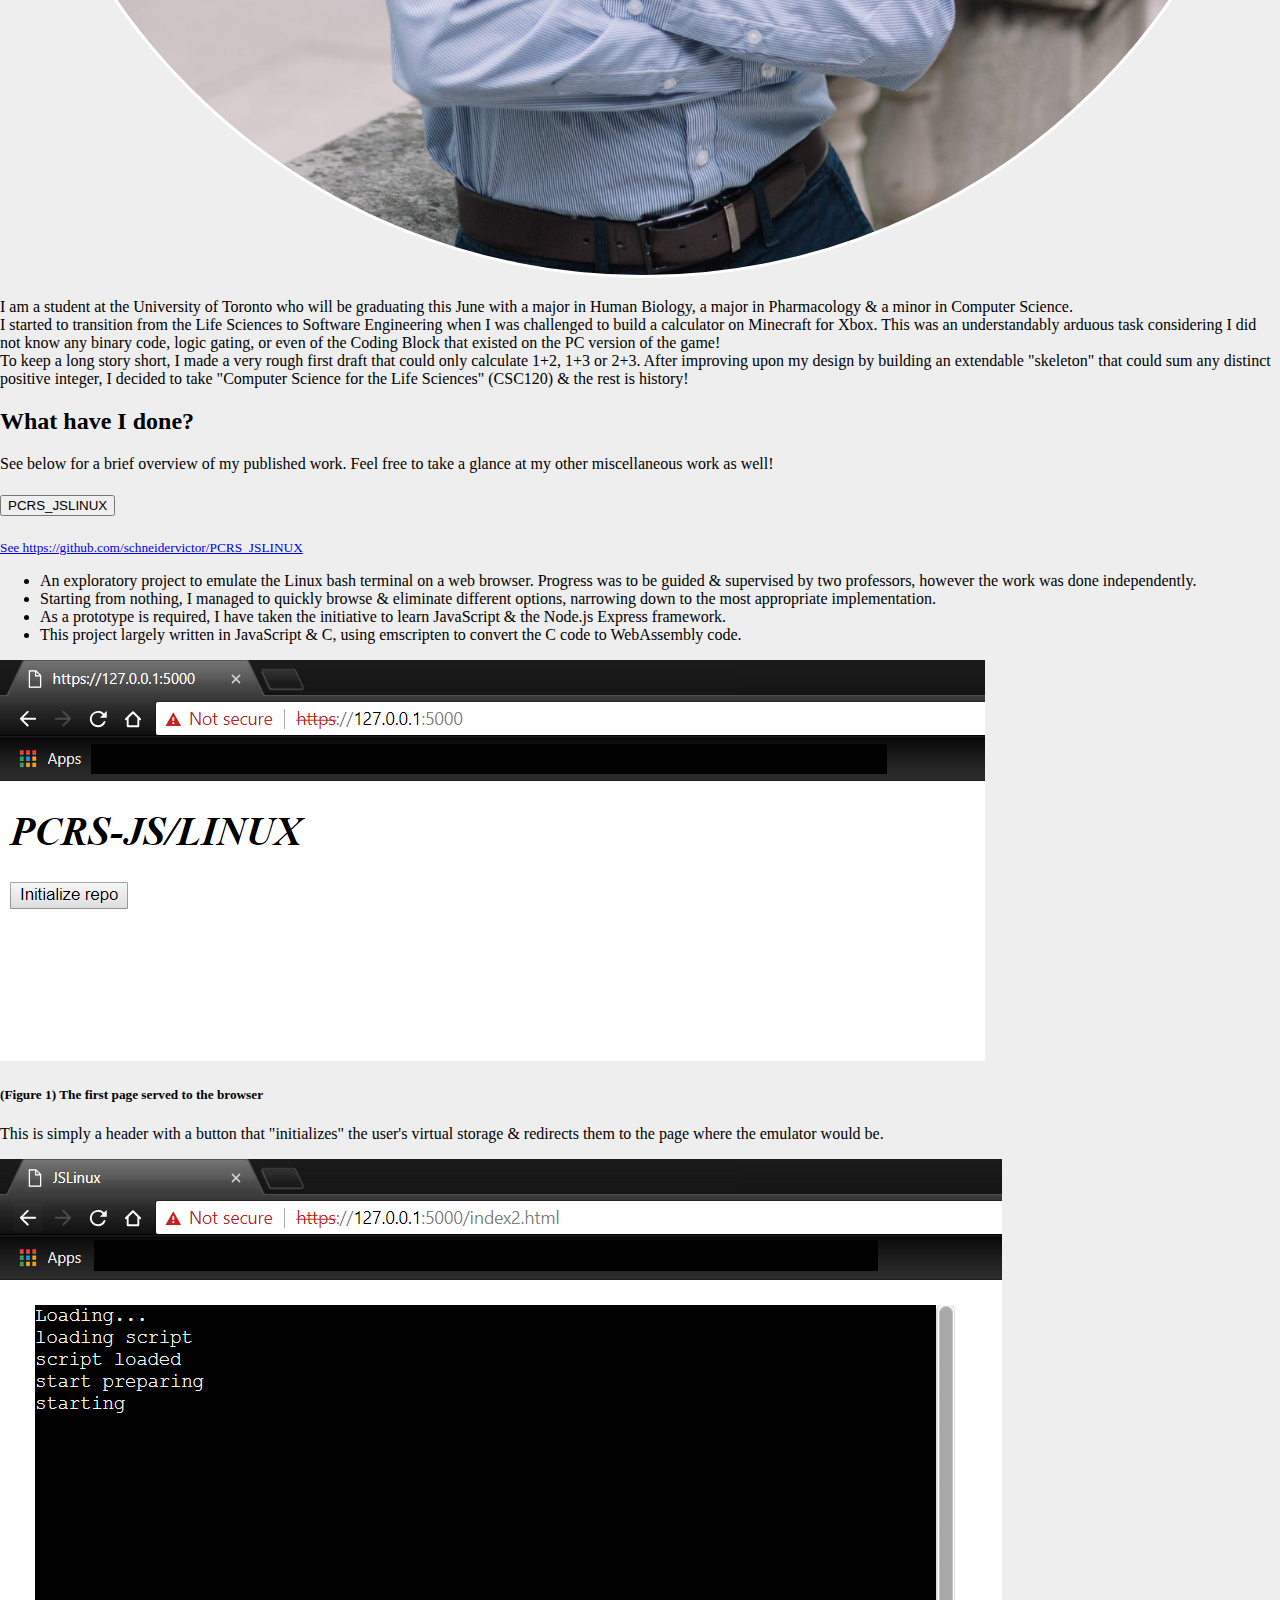
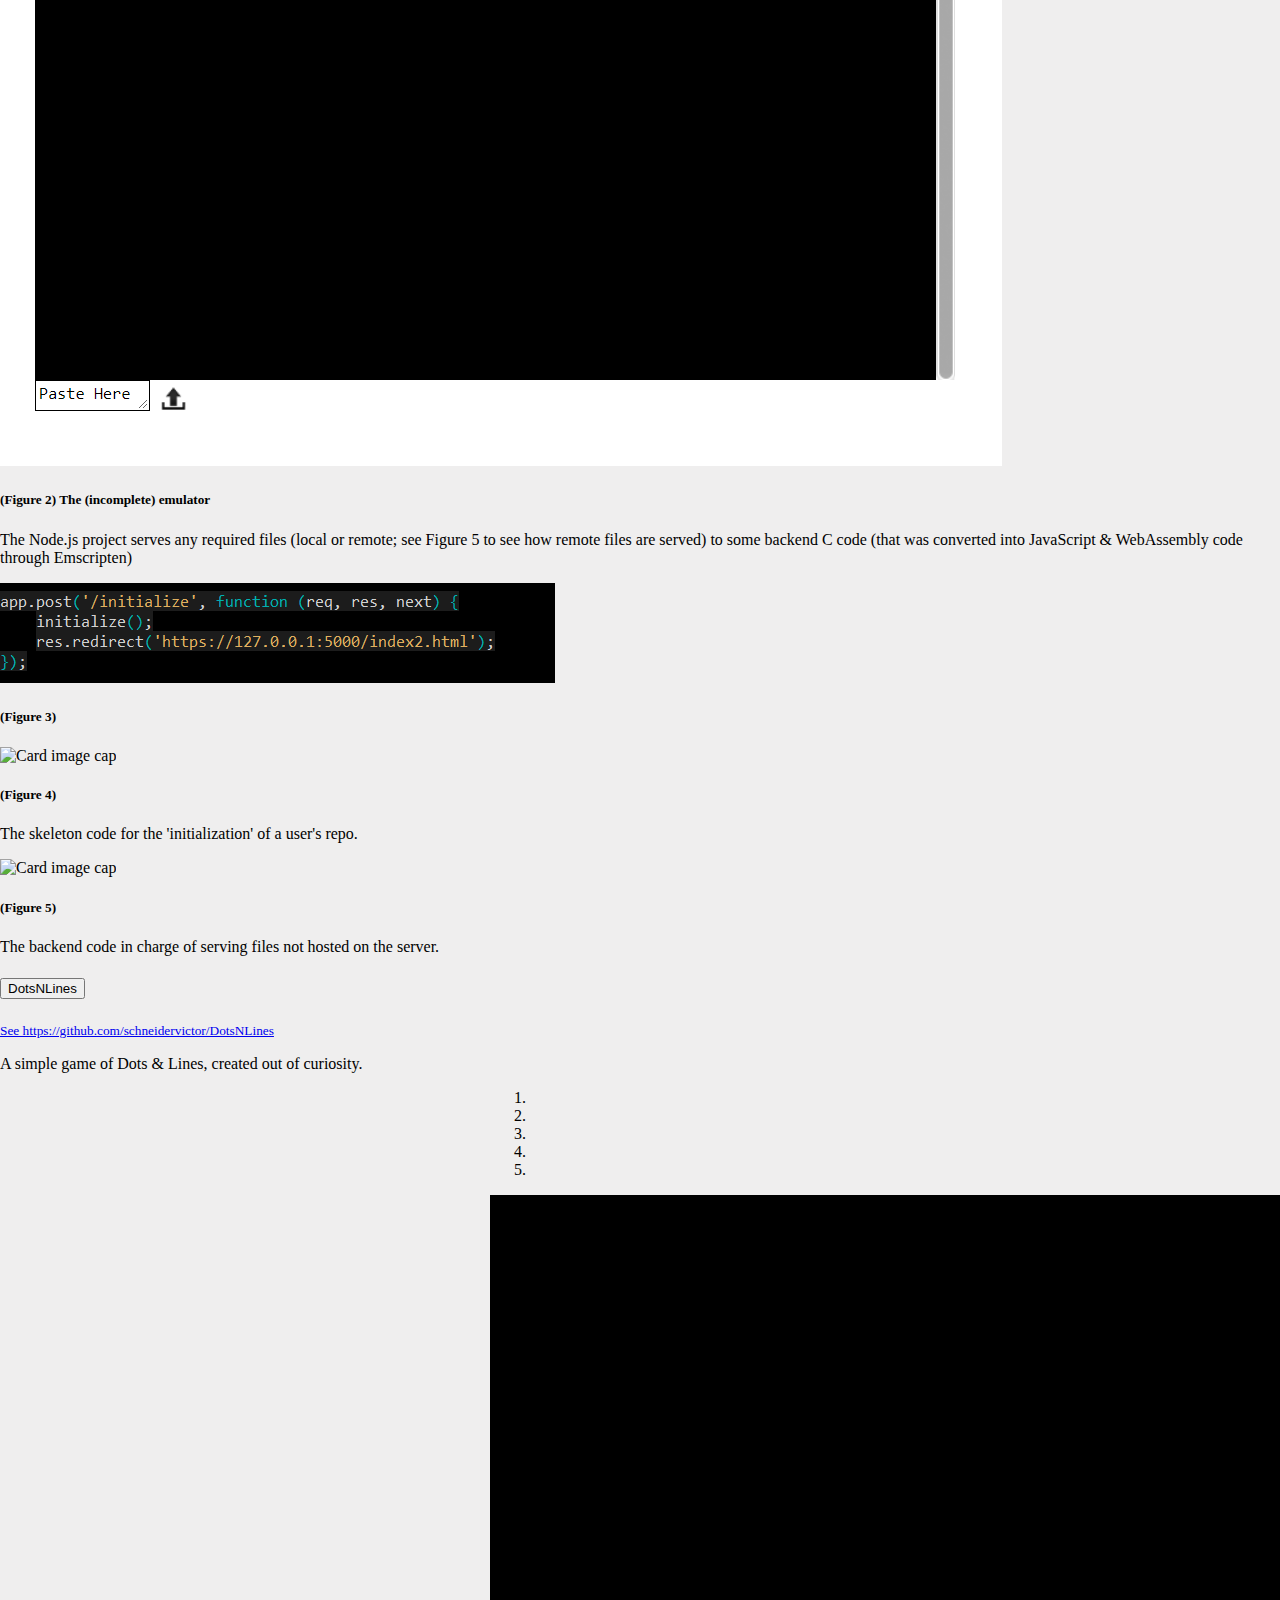
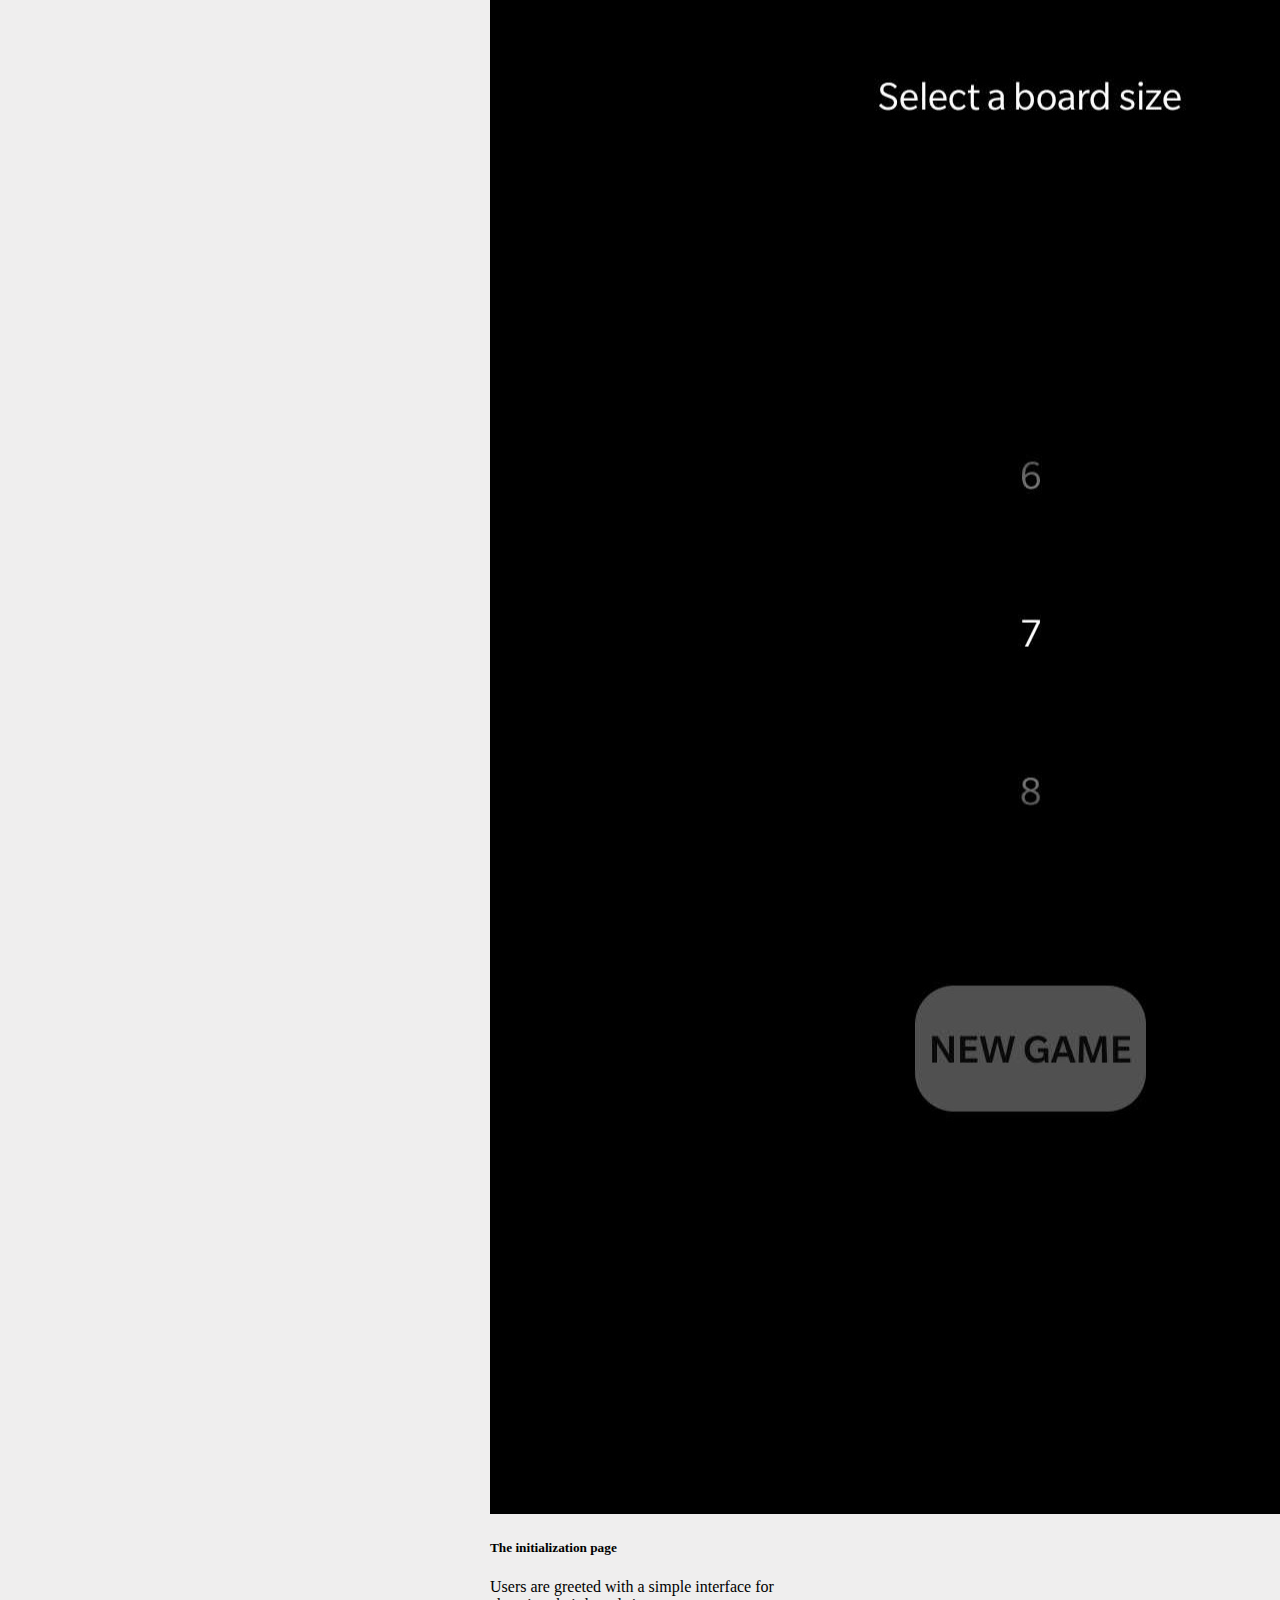
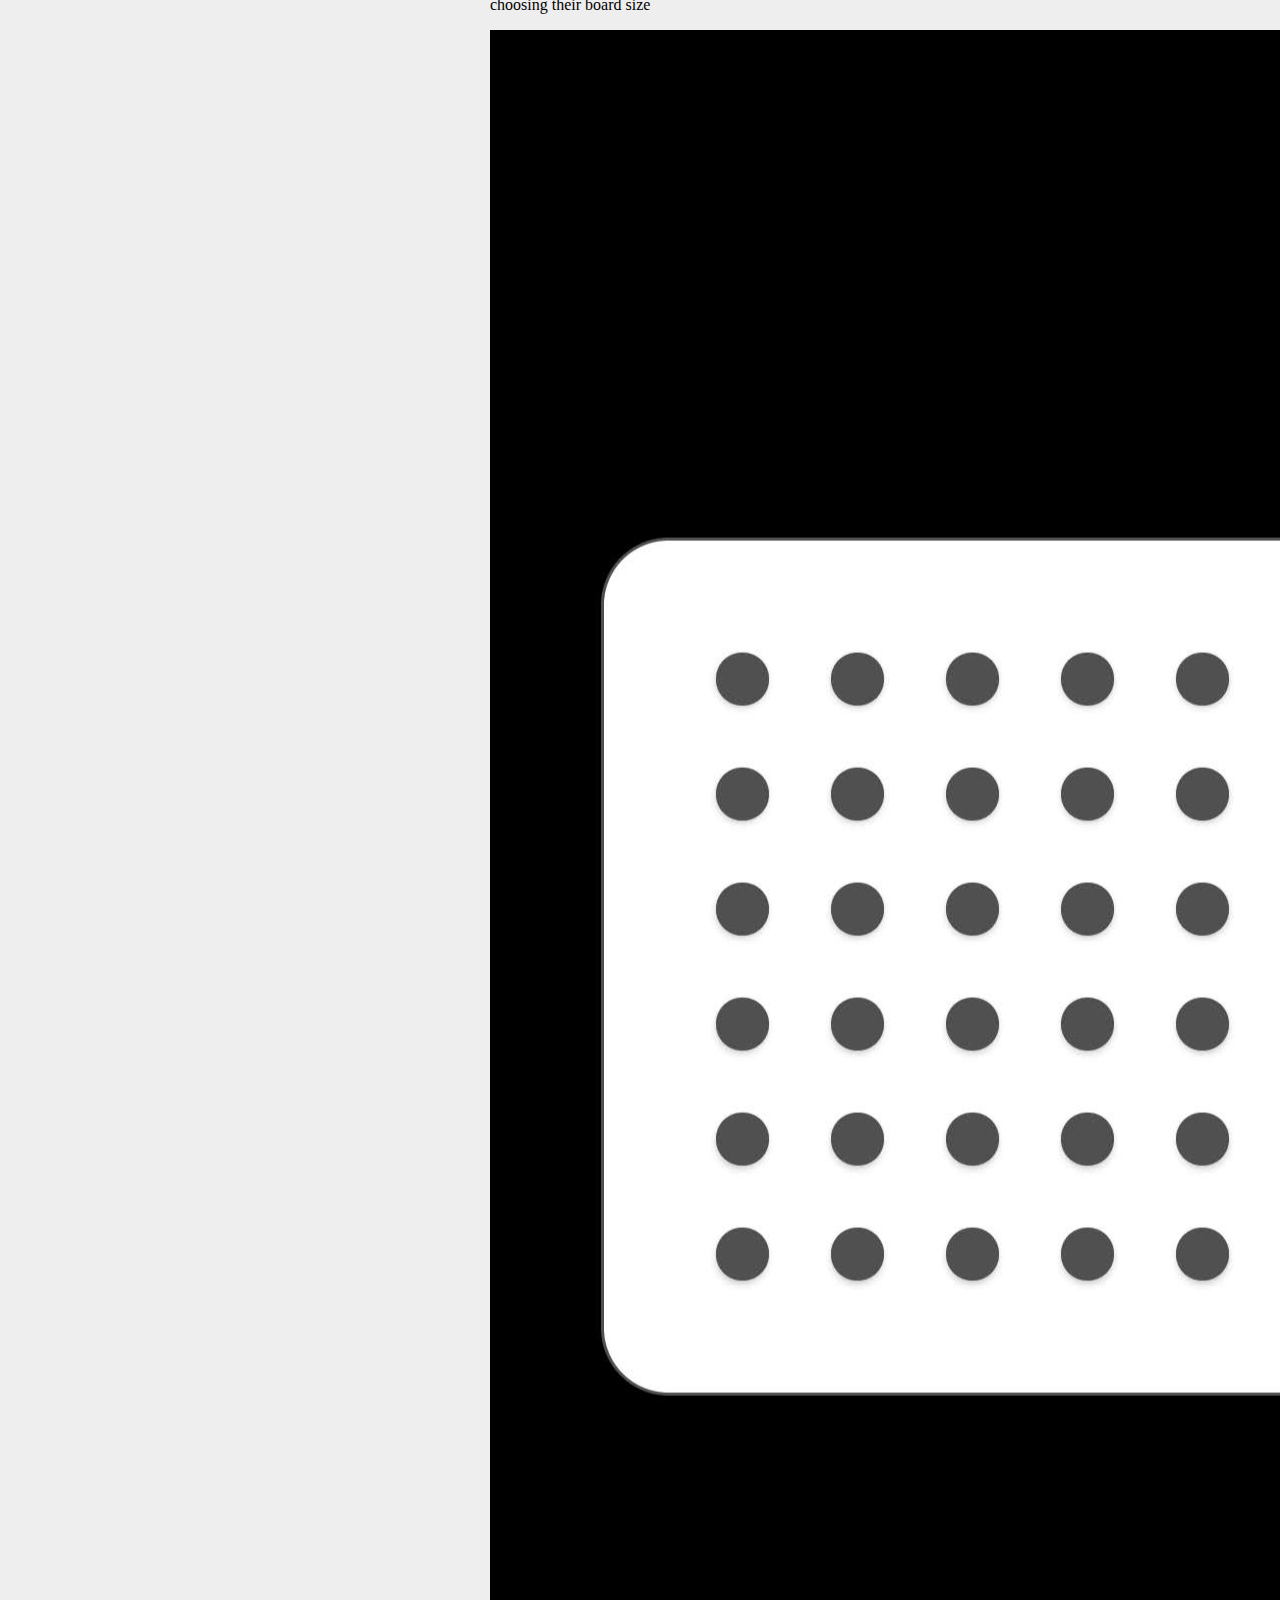
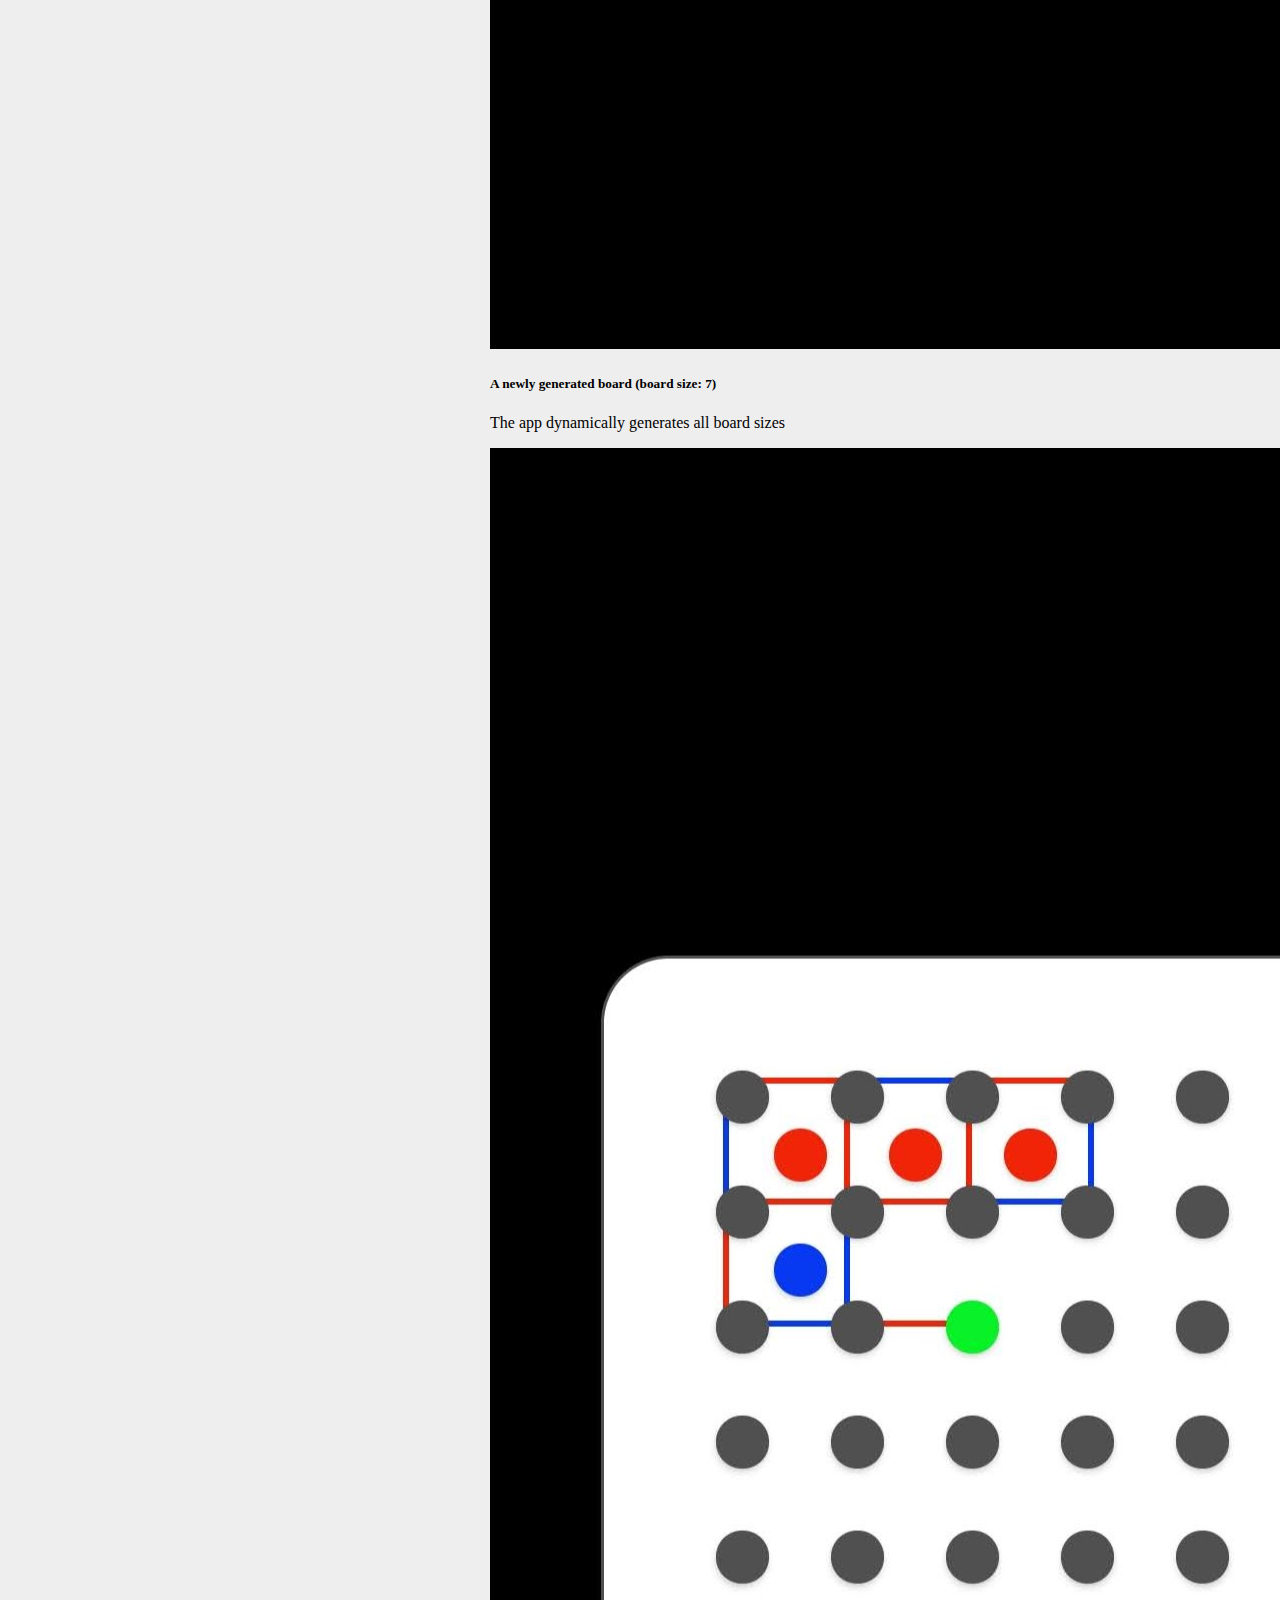
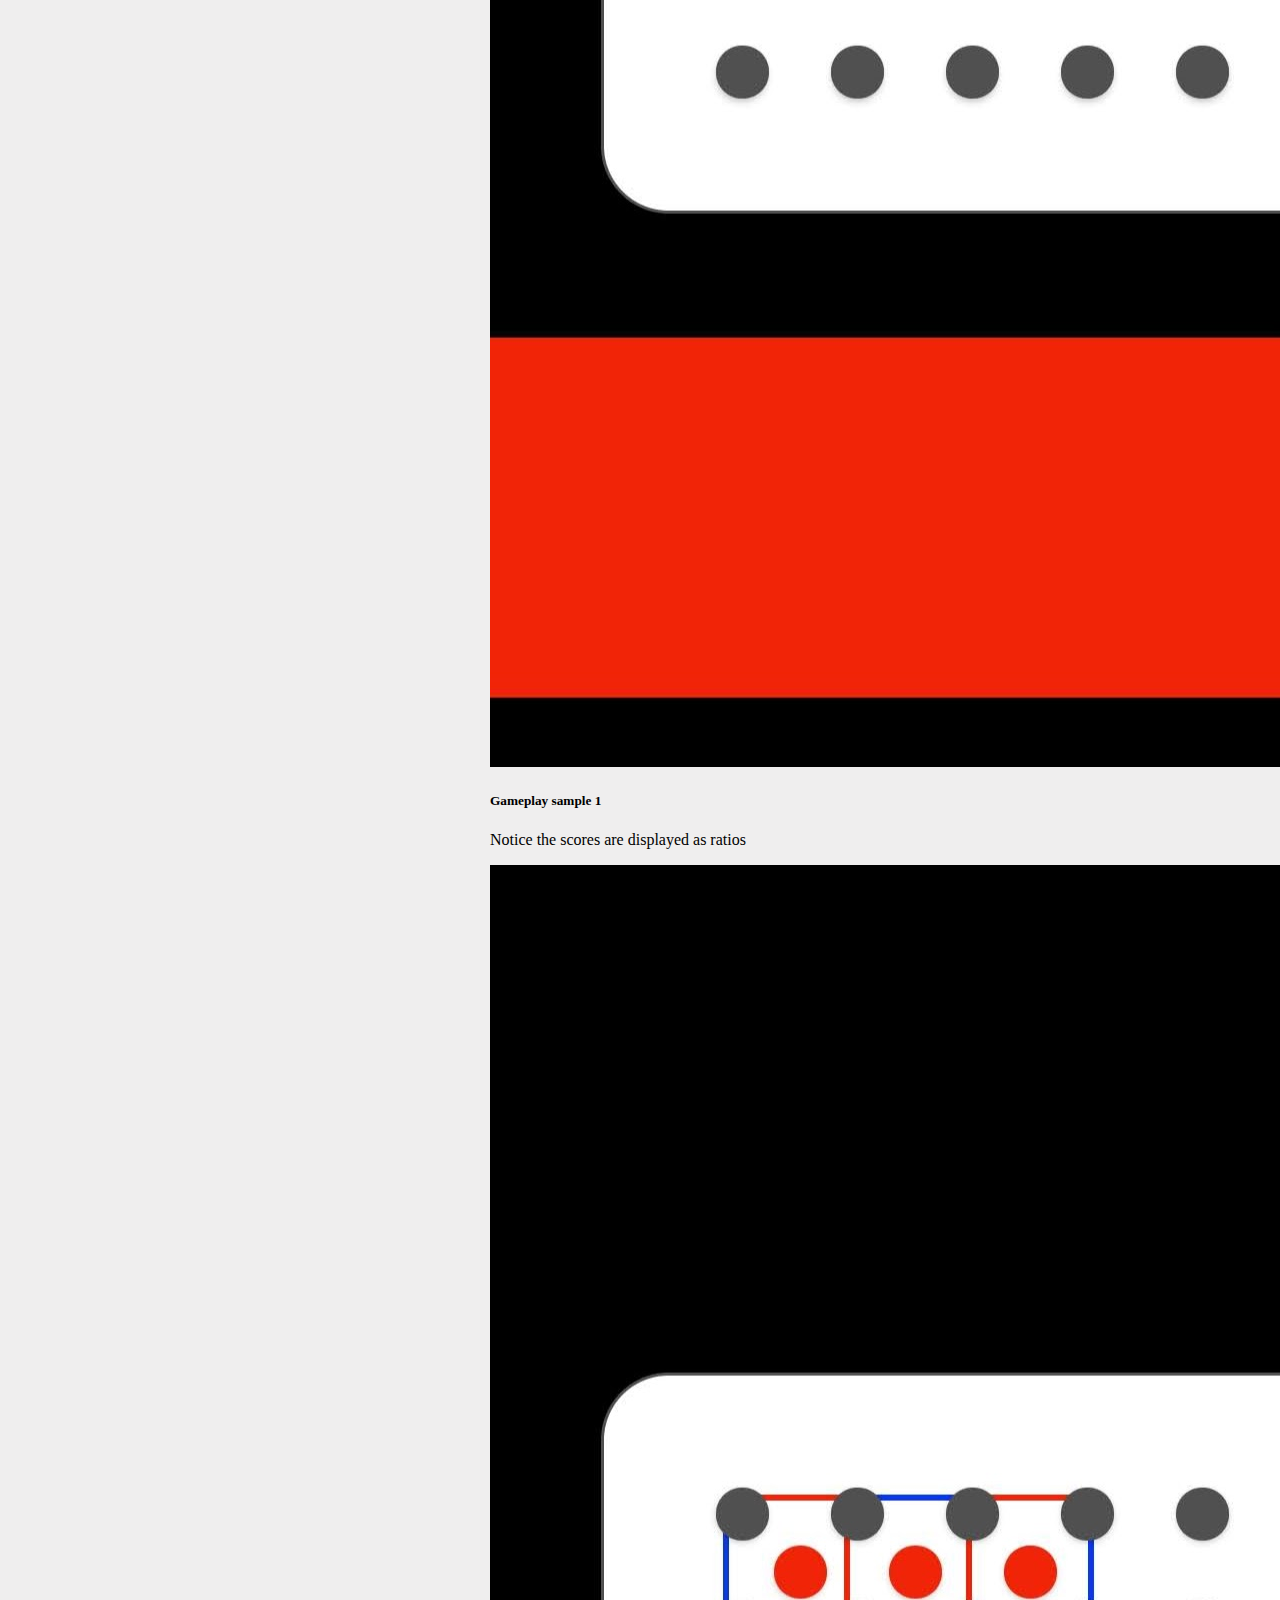
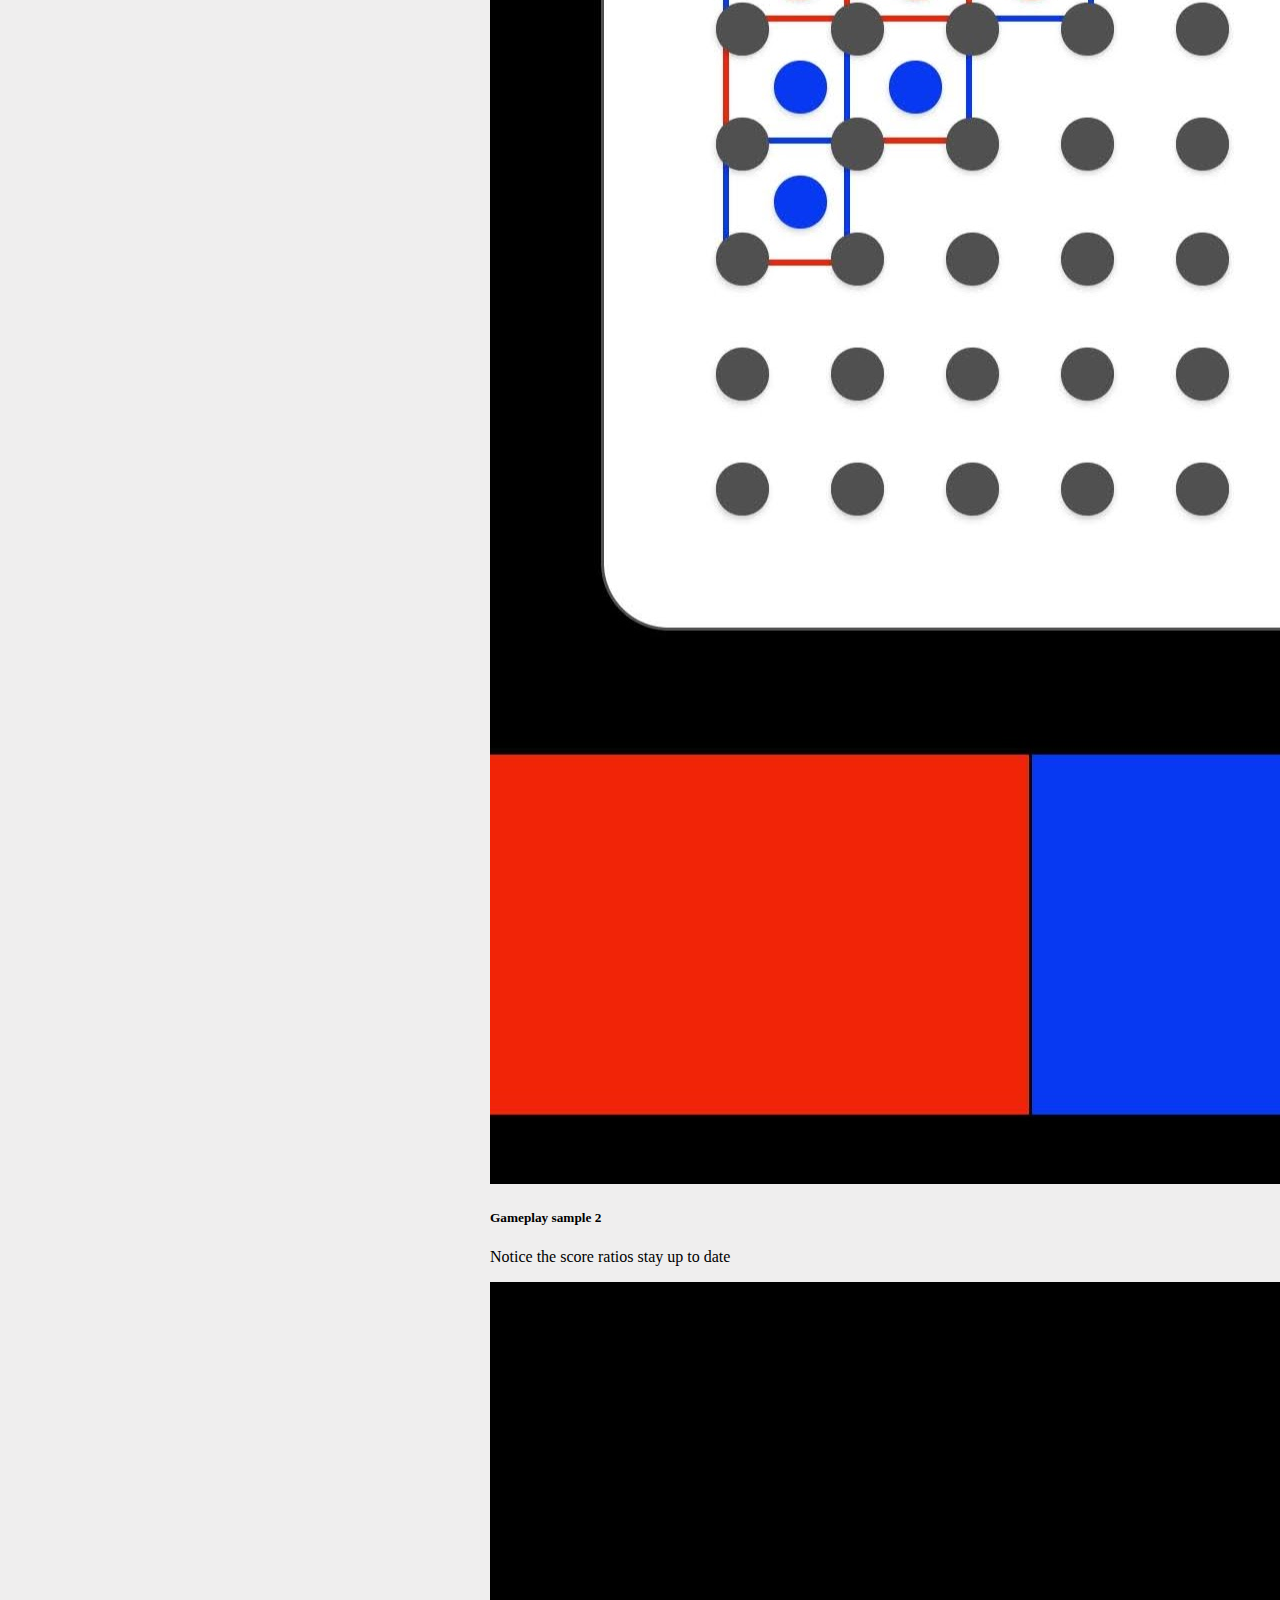
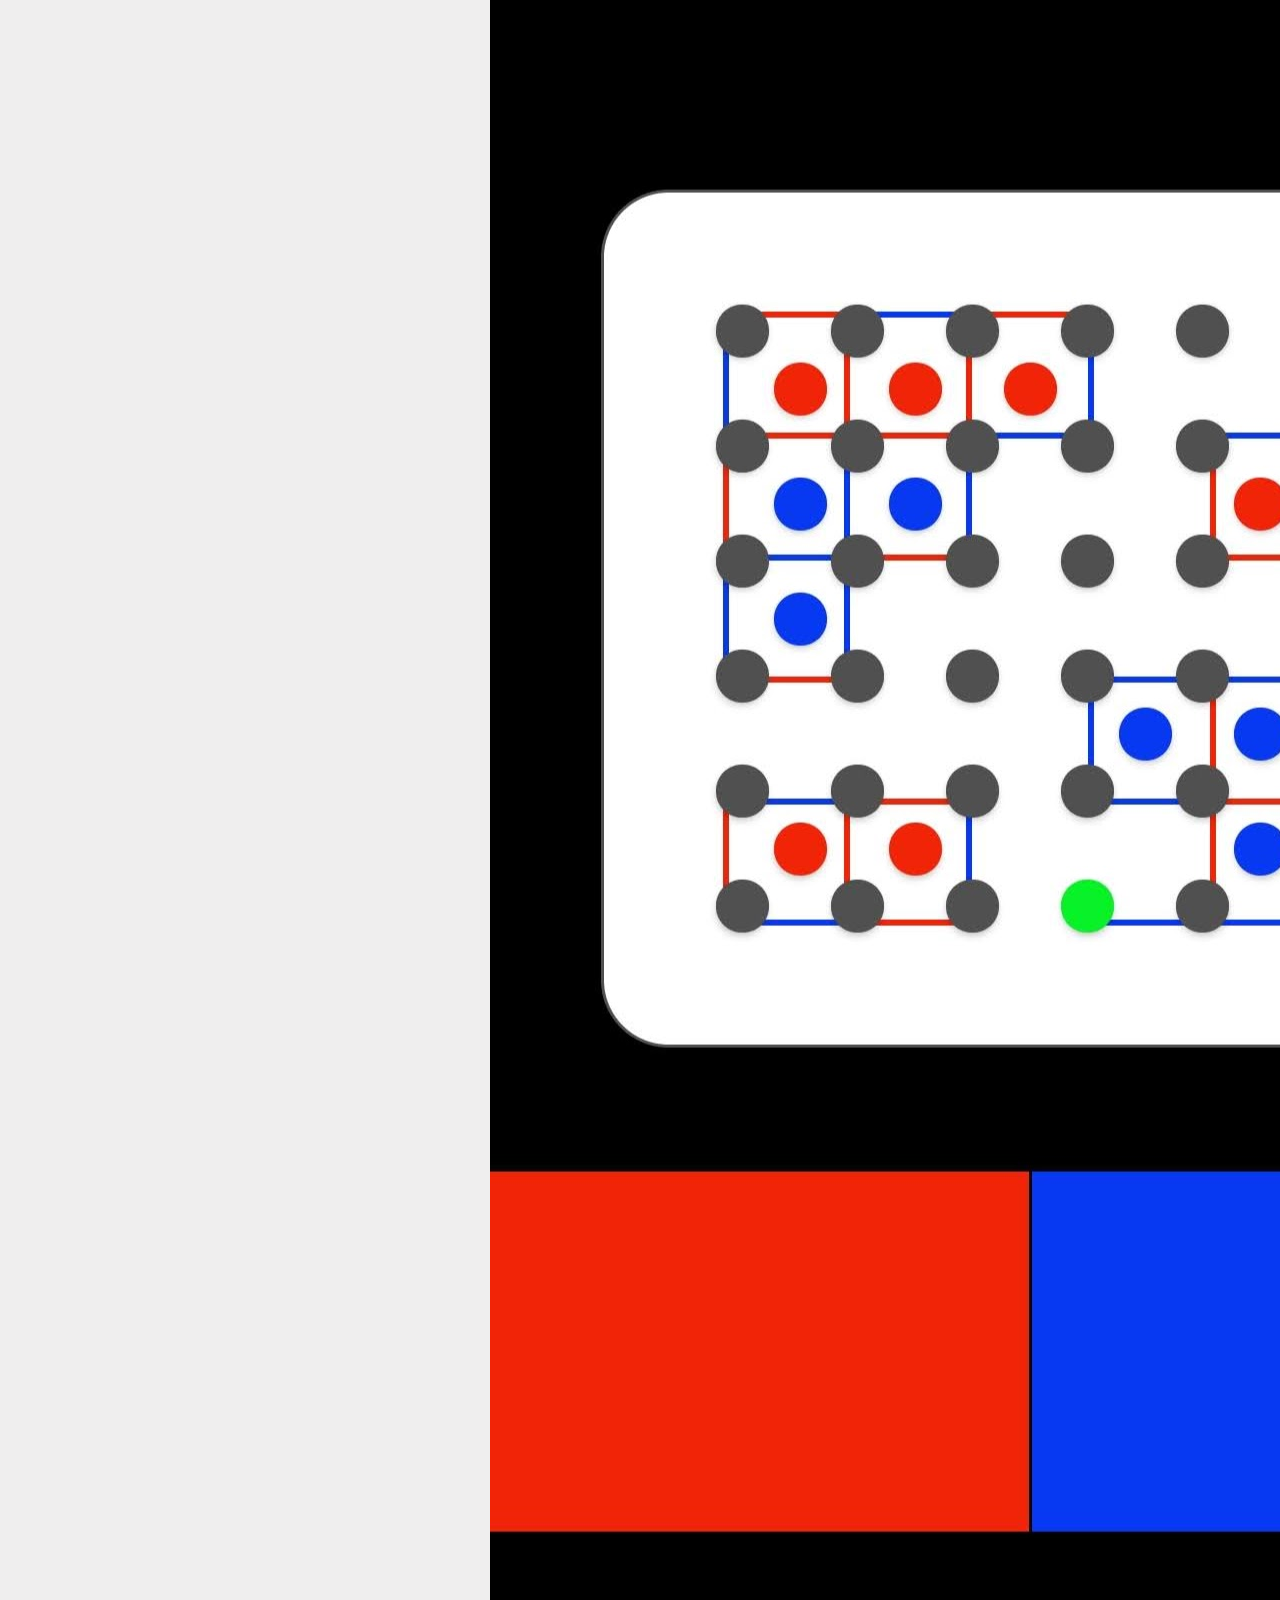
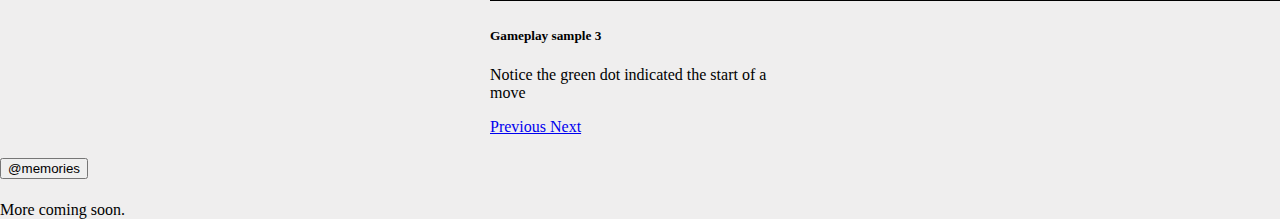
==== commit 8ef283f9: "made layout updates. better responsivity" ====
--- a/index.html
+++ b/index.html
@@ -13,9 +13,8 @@
 </head>
 <body>
 <div id="banner">
-    <h1 class="bannerTitle d-none d-sm-inline-block">Schneider Victor-Tulias</h1>
-    <h1 class="bannerTitle d-inline-block d-sm-none">Schneider</h1>
-    <h1 class="bannerTitle d-inline-block d-sm-none">Victor-Tulias</h1>
+    <h1 class="bannerTitle d-inline-block">Schneider</h1>
+    <h1 class="bannerTitle d-inline-block">Victor-Tulias</h1>
 </div>
 
 <nav class="navbar navbar-expand-sm navbar-dark bg-dark">
@@ -44,14 +43,14 @@
                 </a>
             </li>
 
-            <li class="nav-item">
-                <a class="nav-link" href="./contact_me.html">
-                    <div class="navButton">
-                        <img class="navButtonIcon" src="./icons/round-contacts-24px.svg">
-                        <span>Contact Me</span>
-                    </div>
-                </a>
-            </li>
+            <!--<li class="nav-item">-->
+            <!--<a class="nav-link" href="./contact_me.html">-->
+            <!--<div class="navButton">-->
+            <!--<img class="navButtonIcon" src="./icons/round-contacts-24px.svg">-->
+            <!--<span>Contact Me</span>-->
+            <!--</div>-->
+            <!--</a>-->
+            <!--</li>-->
         </ul>
     </div>
 </nav>
@@ -83,261 +82,274 @@
 
 
         <div class="col-xs-12 col-sm-9 col-md-10 contentContainer">
-
-            <div class="row">
-                <div class="col-12" id="introMe">
-                    <img src="./res/profile_pic.jpg" id="profilePicSmall" class="d-inline-block d-sm-none"/>
-                    <h2 class="d-inline-block">Who am I?</h2>
-                </div>
-            </div>
-
-            <div class="row">
-                <div class="d-none d-sm-inline-block col-sm-3">
-                    <img src="./res/profile_pic.jpg" id="profilePicLarge"/>
-                </div>
-
-                <div class="col-12 col-sm-9">
-                    <p class="text-justify" id="introMessage">
-                        I am a student at the University of Toronto who will be graduating this June with a major in
-                        Human Biology, a major in Pharmacology and a minor in Computer Science.
-                        <br>
-                        I started to transition from the Life Sciences to Software Engineering when I was challenged to
-                        build a calculator on Minecraft for Xbox. This was an understandably arduous task considering I
-                        did not know
-                        any binary code, logic gating, or even of the Coding Block that existed on the PC version of the
-                        game!
-                        <br>
-                        To keep a long story short, I made a very rough first draft that could only calculate 1+2, 1+3
-                        or 2+3. After
-                        improving upon my design by building an extendable "skeleton" that could sum any distinct
-                        positive integer, I
-                        decided to take "Computer Science for the Life Sciences" (CSC120) and the rest is history!
-                    </p>
-                </div>
-            </div>
-
-            <div class="row">
-                <div class="col-12" id="introWork">
-                    <h2>What have I done?</h2>
-                </div>
-            </div>
-
-            <div class="row">
-                <div class="col-12">
-                    <p class="text-justify">
-                        See below for a brief overview of my published work. Feel free to take a glance at my other
-                        miscellaneous work as well!
-                    </p>
-                </div>
-            </div>
-
-            <div class="accordion" id="workOverview">
-                <div class="card">
-                    <div class="card-header" id="headingOne">
-                        <h5 class="mb-0">
-                            <button class="btn btn-link collapsed" type="button" data-toggle="collapse"
-                                    data-target="#collapseOne" aria-expanded="false" aria-controls="collapseOne">
-                                PCRS_JSLINUX
-                            </button>
-                        </h5>
-                    </div>
-
-                    <div id="collapseOne" class="collapse contentContainer" aria-labelledby="headingOne"
-                         data-parent="#workOverview">
-                        <div class="card-body">
-                            <small class="text-muted">
-                                <a href="https://github.com/schneidervictor/PCRS_JSLINUX">See
-                                    https://github.com/schneidervictor/PCRS_JSLINUX</a>
-                            </small>
-                            <ul class="text-justify">
-                                <li>An exploratory project to emulate the Linux bash terminal on a web browser. Progress
-                                    was to be guided and supervised by two professors, however the work was done
-                                    independently.
-                                </li>
-                                <li>Starting from nothing, I managed to quickly browse and eliminate different options,
-                                    narrowing down to the most appropriate implementation.
-                                </li>
-                                <li>As a prototype is required, I have taken the initiative to learn JavaScript and the
-                                    Node.js Express framework.
-                                </li>
-                                <li>This project largely written in JavaScript and C, using emscripten to convert the C
-                                    code to WebAssembly code.
-                                </li>
-                            </ul>
-
-                            <div class="card-deck">
-                                <div class="card shadow">
-                                    <img class="card-img-top" src="./res/page1.png" alt="Card image cap">
-                                    <div class="card-body text-primary">
-                                        <h5 class="card-title">
-                                            (Figure 1) The first page served to the browser
-                                        </h5>
-                                        <p class="card-text text-justify">
-                                            This is simply a header with a button that "initializes" the user's virtual
-                                            storage and redirects them to the page where the emulator would be.
-                                        </p>
+            <div class="container">
+                <div class="row">
+                    <div class="col-12" id="introMe">
+                        <img src="./res/profile_pic.jpg" id="profilePicSmall" class="d-inline-block d-sm-none"/>
+                        <h2 class="d-inline-block">Who am I?</h2>
+                    </div>
+                </div>
+
+                <div class="row">
+                    <div class="d-none d-sm-inline-block col-sm-3">
+                        <img src="./res/profile_pic.jpg" id="profilePicLarge"/>
+                    </div>
+
+                    <div class="col-12 col-sm-9">
+                        <p id="introMessage">
+                            I am a student at the University of Toronto who will be graduating this June with a major in
+                            Human Biology, a major in Pharmacology &amp a minor in Computer Science.
+                            <br>
+                            I started to transition from the Life Sciences to Software Engineering when I was challenged
+                            to
+                            build a calculator on Minecraft for Xbox. This was an understandably arduous task
+                            considering I
+                            did not know
+                            any binary code, logic gating, or even of the Coding Block that existed on the PC version of
+                            the
+                            game!
+                            <br>
+                            To keep a long story short, I made a very rough first draft that could only calculate 1+2,
+                            1+3
+                            or 2+3. After
+                            improving upon my design by building an extendable "skeleton" that could sum any distinct
+                            positive integer, I
+                            decided to take "Computer Science for the Life Sciences" (CSC120) &amp the rest is history!
+                        </p>
+                    </div>
+                </div>
+
+                <div class="row">
+                    <div class="col-12" id="introWork">
+                        <h2>What have I done?</h2>
+                    </div>
+                </div>
+
+                <div class="row">
+                    <div class="col-12">
+                        <p>
+                            See below for a brief overview of my published work. Feel free to take a glance at my other
+                            miscellaneous work as well!
+                        </p>
+                    </div>
+                </div>
+
+                <div class="accordion" id="workOverview">
+                    <div class="card">
+                        <div class="card-header" id="headingOne">
+                            <h5 class="mb-0">
+                                <button class="btn btn-link collapsed" type="button" data-toggle="collapse"
+                                        data-target="#collapseOne" aria-expanded="false" aria-controls="collapseOne">
+                                    PCRS_JSLINUX
+                                </button>
+                            </h5>
+                        </div>
+
+                        <div id="collapseOne" class="collapse contentContainer" aria-labelledby="headingOne"
+                             data-parent="#workOverview">
+                            <div class="card-body">
+                                <small class="text-muted">
+                                    <a href="https://github.com/schneidervictor/PCRS_JSLINUX">See
+                                        https://github.com/schneidervictor/PCRS_JSLINUX</a>
+                                </small>
+                                <ul>
+                                    <li>An exploratory project to emulate the Linux bash terminal on a web browser.
+                                        Progress
+                                        was to be guided &amp supervised by two professors, however the work was done
+                                        independently.
+                                    </li>
+                                    <li>Starting from nothing, I managed to quickly browse &amp eliminate different
+                                        options,
+                                        narrowing down to the most appropriate implementation.
+                                    </li>
+                                    <li>As a prototype is required, I have taken the initiative to learn JavaScript &amp
+                                        the
+                                        Node.js Express framework.
+                                    </li>
+                                    <li>This project largely written in JavaScript &amp C, using emscripten to convert
+                                        the C
+                                        code to WebAssembly code.
+                                    </li>
+                                </ul>
+
+                                <div class="card-deck">
+                                    <div class="card shadow">
+                                        <img class="card-img-top" src="./res/page1.png" alt="Card image cap">
+                                        <div class="card-body text-primary">
+                                            <h5 class="card-title">
+                                                (Figure 1) The first page served to the browser
+                                            </h5>
+                                            <p class="card-text">
+                                                This is simply a header with a button that "initializes" the user's
+                                                virtual
+                                                storage &amp redirects them to the page where the emulator would be.
+                                            </p>
+                                        </div>
+                                    </div>
+
+                                    <div class="card shadow">
+                                        <img class="card-img-top" src="./res/page2.png" alt="Card image cap">
+                                        <div class="card-body text-primary">
+                                            <h5 class="card-title">
+                                                (Figure 2) The (incomplete) emulator
+                                            </h5>
+                                            <p class="card-text">
+                                                The Node.js project serves any required files (local or remote; see
+                                                Figure 5 to see how remote files are served) to some backend C code
+                                                (that
+                                                was
+                                                converted into JavaScript &amp WebAssembly code through Emscripten)
+                                            </p>
+                                        </div>
                                     </div>
                                 </div>
 
-                                <div class="card shadow">
-                                    <img class="card-img-top" src="./res/page2.png" alt="Card image cap">
-                                    <div class="card-body text-primary">
-                                        <h5 class="card-title">
-                                            (Figure 2) The (incomplete) emulator
-                                        </h5>
-                                        <p class="card-text text-justify">
-                                            The Node.js project serves any required files (local or remote; see
-                                            Figure 5 to see how remote files are served) to some backend C code (that
-                                            was
-                                            converted into JavaScript and WebAssembly code through Emscripten)
-                                        </p>
+                                <div class="card-deck">
+                                    <div class="card shadow">
+                                        <img class="card-img-top" src="./res/app1.png" alt="Card image cap">
+                                        <div class="card-body text-primary">
+                                            <h5 class="card-title">
+                                                (Figure 3)
+                                            </h5>
+                                        </div>
+                                    </div>
+
+                                    <div class="card shadow">
+                                        <img class="card-img-top" src="./res/app2.png" alt="Card image cap">
+                                        <div class="card-body text-primary">
+                                            <h5 class="card-title">
+                                                (Figure 4)
+                                            </h5>
+                                            <p class="card-text">
+                                                The skeleton code for the 'initialization' of a user's repo.
+                                            </p>
+                                        </div>
+                                    </div>
+
+                                    <div class="card shadow">
+                                        <img class="card-img-top" src="./res/app3.png" alt="Card image cap">
+                                        <div class="card-body text-primary">
+                                            <h5 class="card-title">
+                                                (Figure 5)
+                                            </h5>
+                                            <p class="card-text">
+                                                The backend code in charge of serving files not hosted on the server.
+                                            </p>
+                                        </div>
                                     </div>
                                 </div>
                             </div>
-
-                            <div class="card-deck">
-                                <div class="card shadow">
-                                    <img class="card-img-top" src="./res/app1.png" alt="Card image cap">
-                                    <div class="card-body text-primary">
-                                        <h5 class="card-title">
-                                            (Figure 3)
-                                        </h5>
-                                    </div>
-                                </div>
-
-                                <div class="card shadow">
-                                    <img class="card-img-top" src="./res/app2.png" alt="Card image cap">
-                                    <div class="card-body text-primary">
-                                        <h5 class="card-title">
-                                            (Figure 4)
-                                        </h5>
-                                        <p class="card-text text-justify">
-                                            The skeleton code for the 'initialization' of a user's repo.
-                                        </p>
-                                    </div>
-                                </div>
-
-                                <div class="card smallerCard shadow">
-                                    <img class="card-img-top" src="./res/app3.png" alt="Card image cap">
-                                    <div class="card-body text-primary">
-                                        <h5 class="card-title">
-                                            (Figure 5)
-                                        </h5>
-                                        <p class="card-text text-justify">
-                                            The backend code in charge of serving files not hosted on the server.
-                                        </p>
-                                    </div>
+                        </div>
+                    </div>
+
+                    <div class="card">
+                        <div class="card-header" id="headingTwo">
+                            <h5 class="mb-0">
+                                <button class="btn btn-link collapsed" type="button" data-toggle="collapse"
+                                        data-target="#collapseTwo" aria-expanded="false" aria-controls="collapseTwo">
+                                    DotsNLines
+                                </button>
+                            </h5>
+                        </div>
+
+                        <div id="collapseTwo" class="collapse contentContainer" aria-labelledby="headingTwo"
+                             data-parent="#workOverview">
+                            <div class="card-body">
+                                <small class="text-muted">
+                                    <a href="https://github.com/schneidervictor/PCRS_JSLINUX">See
+                                        https://github.com/schneidervictor/DotsNLines</a>
+                                </small>
+
+                                <p>A simple game of Dots &amp Lines, created out of curiosity.</p>
+
+                                <div id="appCarousel" class="carousel slide smallerCarousel shadow-lg"
+                                     data-ride="carousel">
+                                    <ol class="carousel-indicators">
+                                        <li data-target="#appCarousel" data-slide-to="0" class="active"></li>
+                                        <li data-target="#appCarousel" data-slide-to="1"></li>
+                                        <li data-target="#appCarousel" data-slide-to="2"></li>
+                                        <li data-target="#appCarousel" data-slide-to="3"></li>
+                                        <li data-target="#appCarousel" data-slide-to="4"></li>
+                                    </ol>
+                                    <div class="carousel-inner rounded">
+                                        <div class="carousel-item active">
+                                            <img class="d-block w-100"
+                                                 src="./res/app_home.jpg"
+                                                 alt="First slide">
+                                            <div class="carousel-caption d-none d-md-block">
+                                                <h5>The initialization page</h5>
+                                                <p>Users are greeted with a simple interface for choosing their board
+                                                    size</p>
+                                            </div>
+                                        </div>
+                                        <div class="carousel-item">
+                                            <img class="d-block w-100"
+                                                 src="./res/app_board.jpg"
+                                                 alt="Second slide">
+                                            <div class="carousel-caption d-none d-md-block">
+                                                <h5>A newly generated board (board size: 7)</h5>
+                                                <p>The app dynamically generates all board sizes</p>
+                                            </div>
+                                        </div>
+                                        <div class="carousel-item">
+                                            <img class="d-block w-100"
+                                                 src="./res/app_sample1.jpg"
+                                                 alt="Third slide">
+                                            <div class="carousel-caption d-none d-md-block">
+                                                <h5>Gameplay sample 1</h5>
+                                                <p>Notice the scores are displayed as ratios</p>
+                                            </div>
+                                        </div>
+                                        <div class="carousel-item">
+                                            <img class="d-block w-100"
+                                                 src="./res/app_sample2.jpg"
+                                                 alt="Fourth slide">
+                                            <div class="carousel-caption d-none d-md-block">
+                                                <h5>Gameplay sample 2</h5>
+                                                <p>Notice the score ratios stay up to date</p>
+                                            </div>
+                                        </div>
+                                        <div class="carousel-item">
+                                            <img class="d-block w-100"
+                                                 src="./res/app_sample3.jpg"
+                                                 alt="Fifth slide">
+                                            <div class="carousel-caption d-none d-md-block">
+                                                <h5>Gameplay sample 3</h5>
+                                                <p>Notice the green dot indicated the start of a move</p>
+                                            </div>
+                                        </div>
+                                    </div>
+                                    <a class="carousel-control-prev" href="#appCarousel" role="button"
+                                       data-slide="prev">
+                                        <span class="carousel-control-prev-icon" aria-hidden="true"></span>
+                                        <span class="sr-only">Previous</span>
+                                    </a>
+                                    <a class="carousel-control-next" href="#appCarousel" role="button"
+                                       data-slide="next">
+                                        <span class="carousel-control-next-icon" aria-hidden="true"></span>
+                                        <span class="sr-only">Next</span>
+                                    </a>
                                 </div>
                             </div>
                         </div>
                     </div>
-                </div>
-
-                <div class="card">
-                    <div class="card-header" id="headingTwo">
-                        <h5 class="mb-0">
-                            <button class="btn btn-link collapsed" type="button" data-toggle="collapse"
-                                    data-target="#collapseTwo" aria-expanded="false" aria-controls="collapseTwo">
-                                DotsNLines
-                            </button>
-                        </h5>
-                    </div>
-
-                    <div id="collapseTwo" class="collapse contentContainer" aria-labelledby="headingTwo"
-                         data-parent="#workOverview">
-                        <div class="card-body">
-                            <small class="text-muted">
-                                <a href="https://github.com/schneidervictor/PCRS_JSLINUX">See
-                                    https://github.com/schneidervictor/DotsNLines</a>
-                            </small>
-
-                            <p class="text-justify">A simple game of Dots and Lines, created out of curiosity.</p>
-
-                            <div id="appCarousel" class="carousel slide smallerCarousel shadow-lg" data-ride="carousel">
-                                <ol class="carousel-indicators">
-                                    <li data-target="#appCarousel" data-slide-to="0" class="active"></li>
-                                    <li data-target="#appCarousel" data-slide-to="1"></li>
-                                    <li data-target="#appCarousel" data-slide-to="2"></li>
-                                    <li data-target="#appCarousel" data-slide-to="3"></li>
-                                    <li data-target="#appCarousel" data-slide-to="4"></li>
-                                </ol>
-                                <div class="carousel-inner rounded">
-                                    <div class="carousel-item active">
-                                        <img class="d-block w-100"
-                                             src="./res/app_home.jpg"
-                                             alt="First slide">
-                                        <div class="carousel-caption d-none d-md-block">
-                                            <h5>The initialization page</h5>
-                                            <p>Users are greeted with a simple interface for choosing their board
-                                                size</p>
-                                        </div>
-                                    </div>
-                                    <div class="carousel-item">
-                                        <img class="d-block w-100"
-                                             src="./res/app_board.jpg"
-                                             alt="Second slide">
-                                        <div class="carousel-caption d-none d-md-block">
-                                            <h5>A newly generated board (board size: 7)</h5>
-                                            <p>The app dynamically generates all board sizes</p>
-                                        </div>
-                                    </div>
-                                    <div class="carousel-item">
-                                        <img class="d-block w-100"
-                                             src="./res/app_sample1.jpg"
-                                             alt="Third slide">
-                                        <div class="carousel-caption d-none d-md-block">
-                                            <h5>Gameplay sample 1</h5>
-                                            <p>Notice the scores are displayed as ratios</p>
-                                        </div>
-                                    </div>
-                                    <div class="carousel-item">
-                                        <img class="d-block w-100"
-                                             src="./res/app_sample2.jpg"
-                                             alt="Fourth slide">
-                                        <div class="carousel-caption d-none d-md-block">
-                                            <h5>Gameplay sample 2</h5>
-                                            <p>Notice the score ratios stay up to date</p>
-                                        </div>
-                                    </div>
-                                    <div class="carousel-item">
-                                        <img class="d-block w-100"
-                                             src="./res/app_sample3.jpg"
-                                             alt="Fifth slide">
-                                        <div class="carousel-caption d-none d-md-block">
-                                            <h5>Gameplay sample 3</h5>
-                                            <p>Notice the green dot indicated the start of a move</p>
-                                        </div>
-                                    </div>
-                                </div>
-                                <a class="carousel-control-prev" href="#appCarousel" role="button"
-                                   data-slide="prev">
-                                    <span class="carousel-control-prev-icon" aria-hidden="true"></span>
-                                    <span class="sr-only">Previous</span>
-                                </a>
-                                <a class="carousel-control-next" href="#appCarousel" role="button"
-                                   data-slide="next">
-                                    <span class="carousel-control-next-icon" aria-hidden="true"></span>
-                                    <span class="sr-only">Next</span>
-                                </a>
+
+                    <div class="card">
+                        <div class="card-header" id="headingThree">
+                            <h5 class="mb-0">
+                                <button class="btn btn-link collapsed" type="button" data-toggle="collapse"
+                                        data-target="#collapseThree" aria-expanded="false"
+                                        aria-controls="collapseThree">
+                                    @memories
+                                </button>
+                            </h5>
+                        </div>
+
+                        <div id="collapseThree" class="collapse contentContainer" aria-labelledby="headingThree"
+                             data-parent="#workOverview">
+                            <div class="card-body">
+                                More coming soon.
                             </div>
-                        </div>
-                    </div>
-                </div>
-
-                <div class="card">
-                    <div class="card-header" id="headingThree">
-                        <h5 class="mb-0">
-                            <button class="btn btn-link collapsed" type="button" data-toggle="collapse"
-                                    data-target="#collapseThree" aria-expanded="false" aria-controls="collapseThree">
-                                @memories
-                            </button>
-                        </h5>
-                    </div>
-
-                    <div id="collapseThree" class="collapse contentContainer" aria-labelledby="headingThree"
-                         data-parent="#workOverview">
-                        <div class="card-body">
-                            More coming soon.
                         </div>
                     </div>
                 </div>
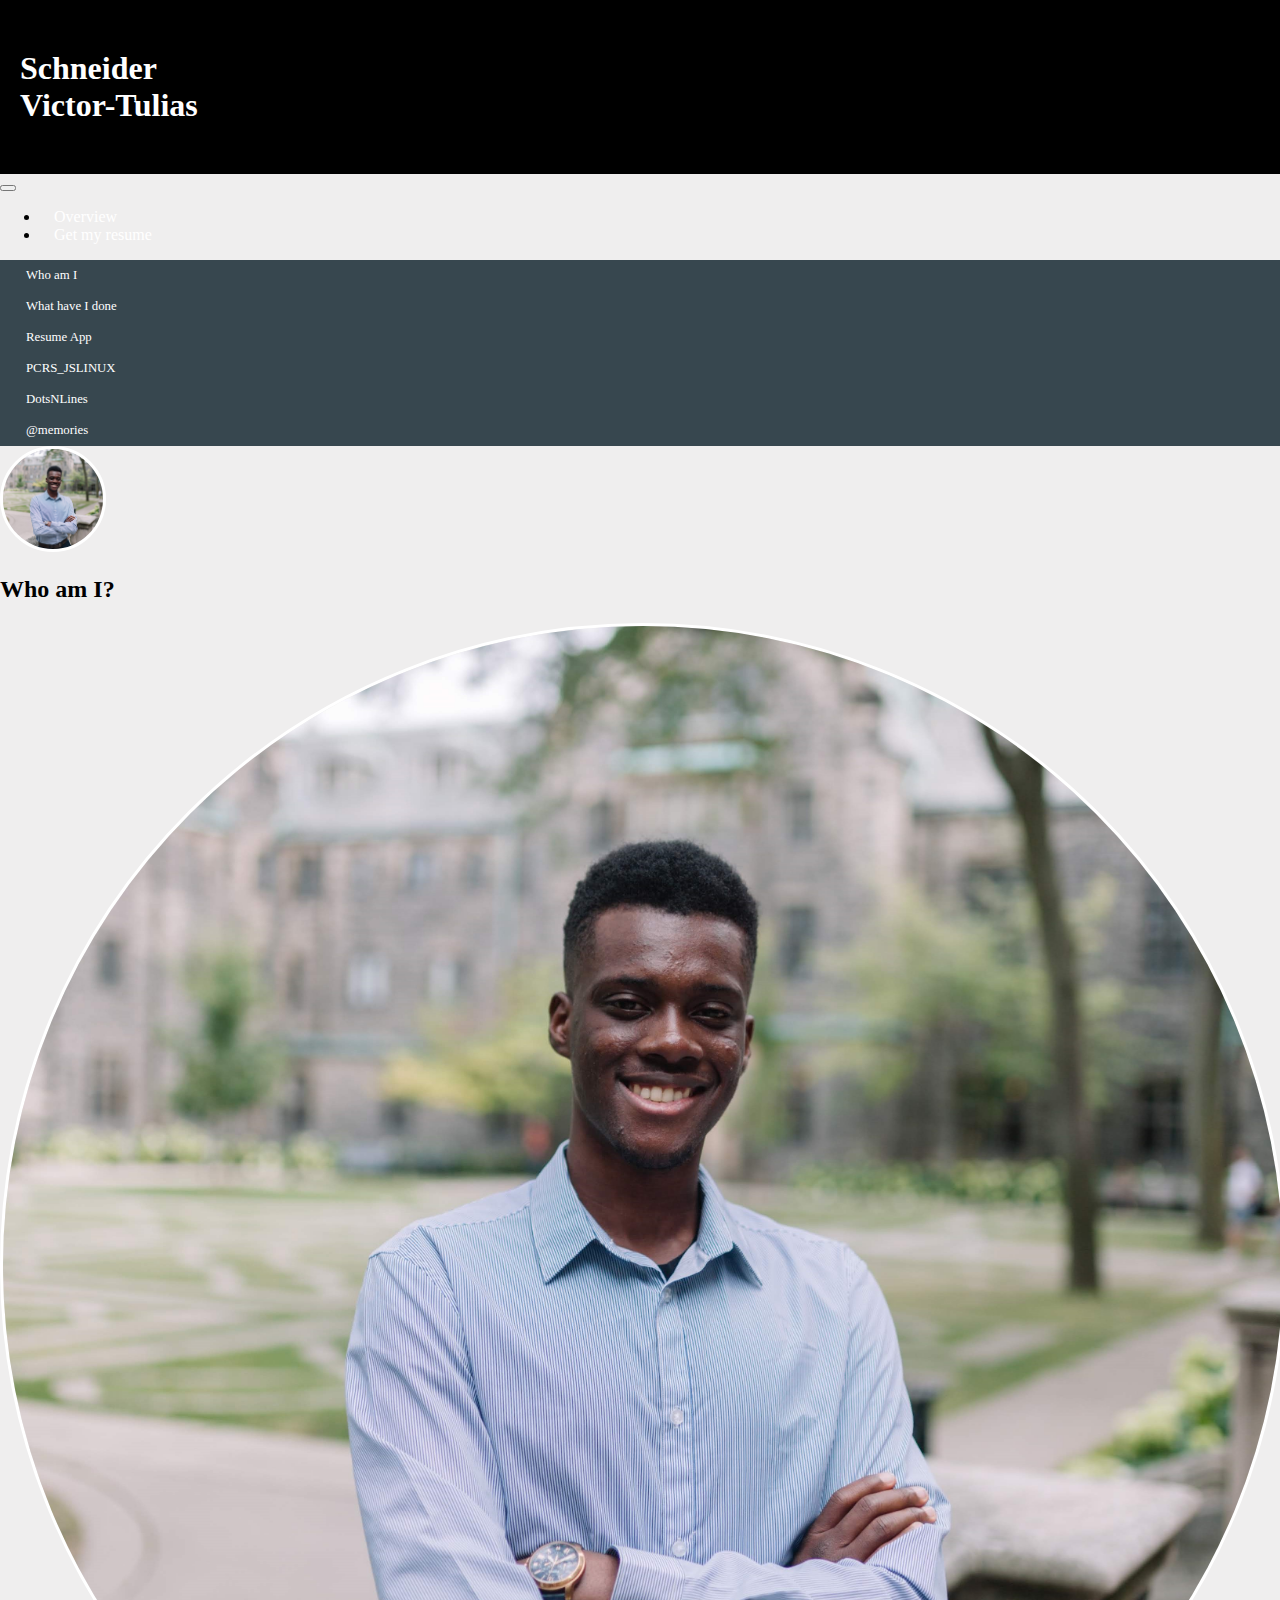
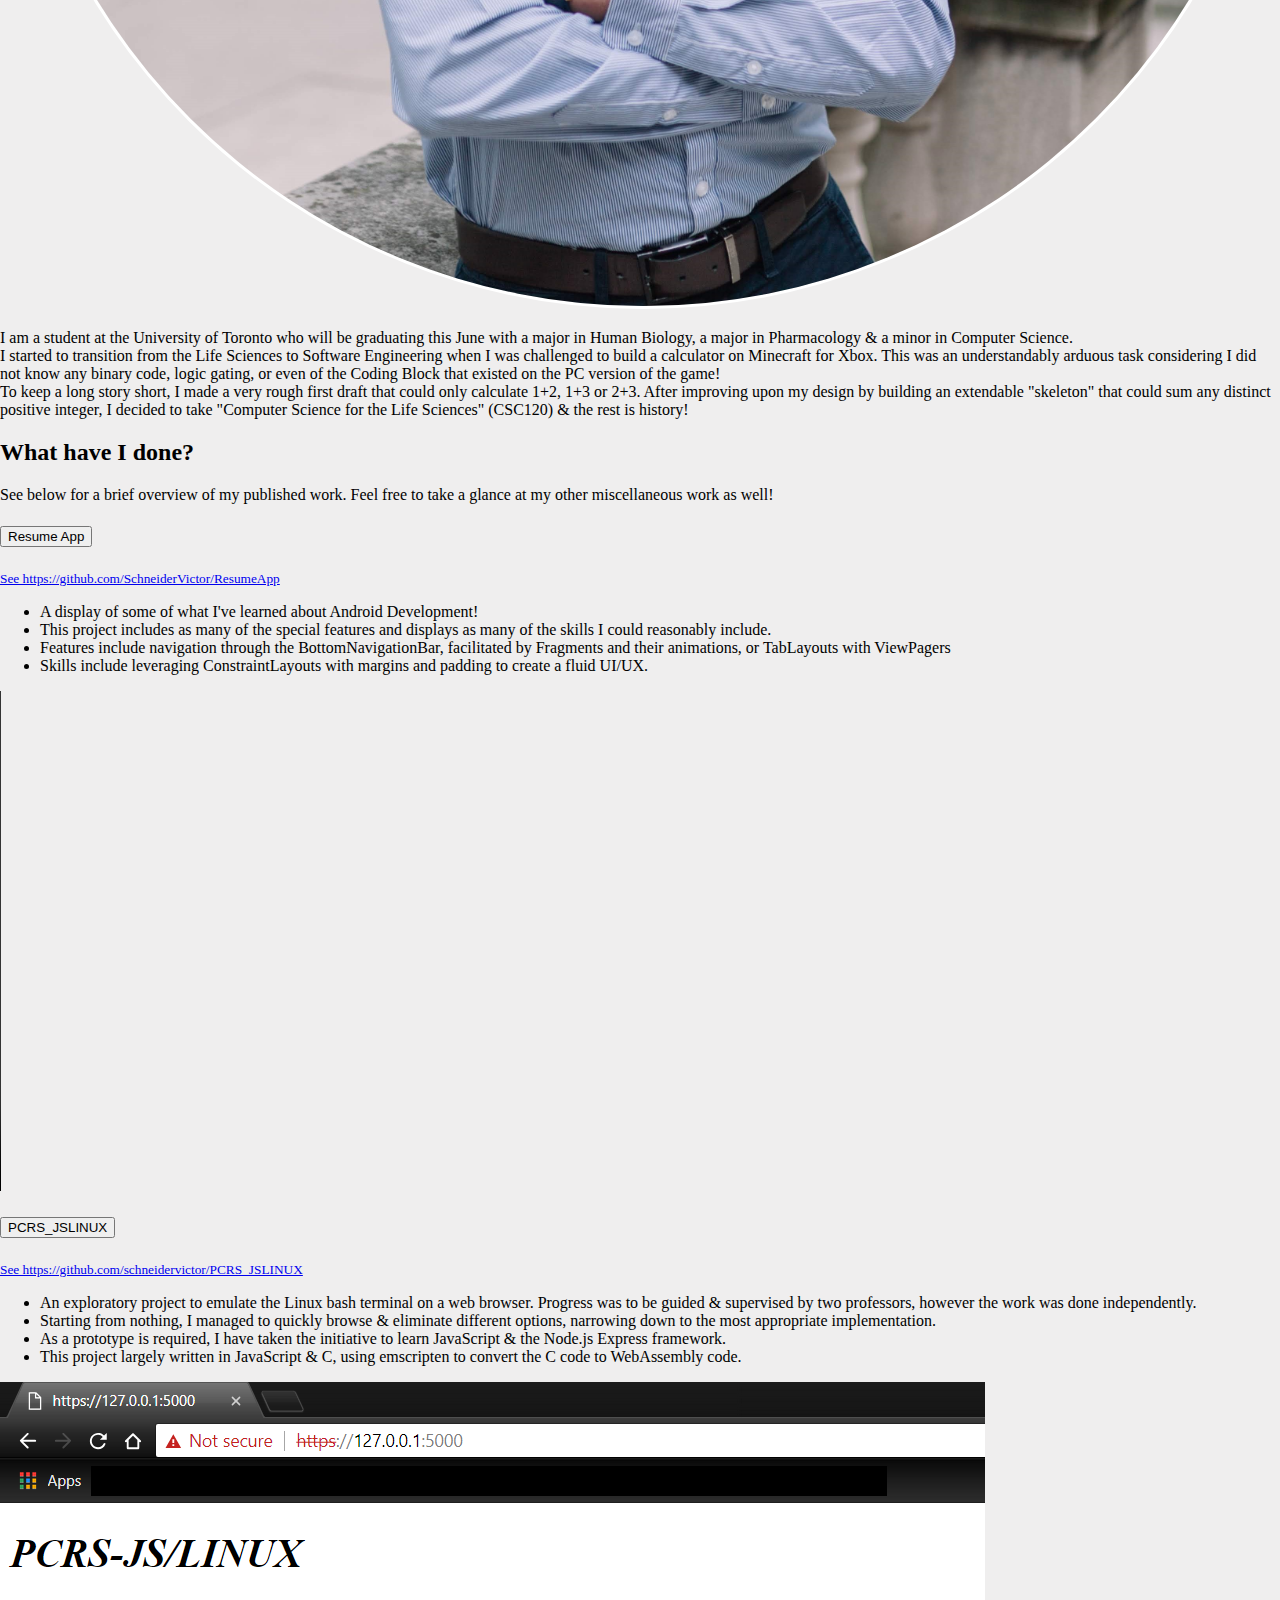
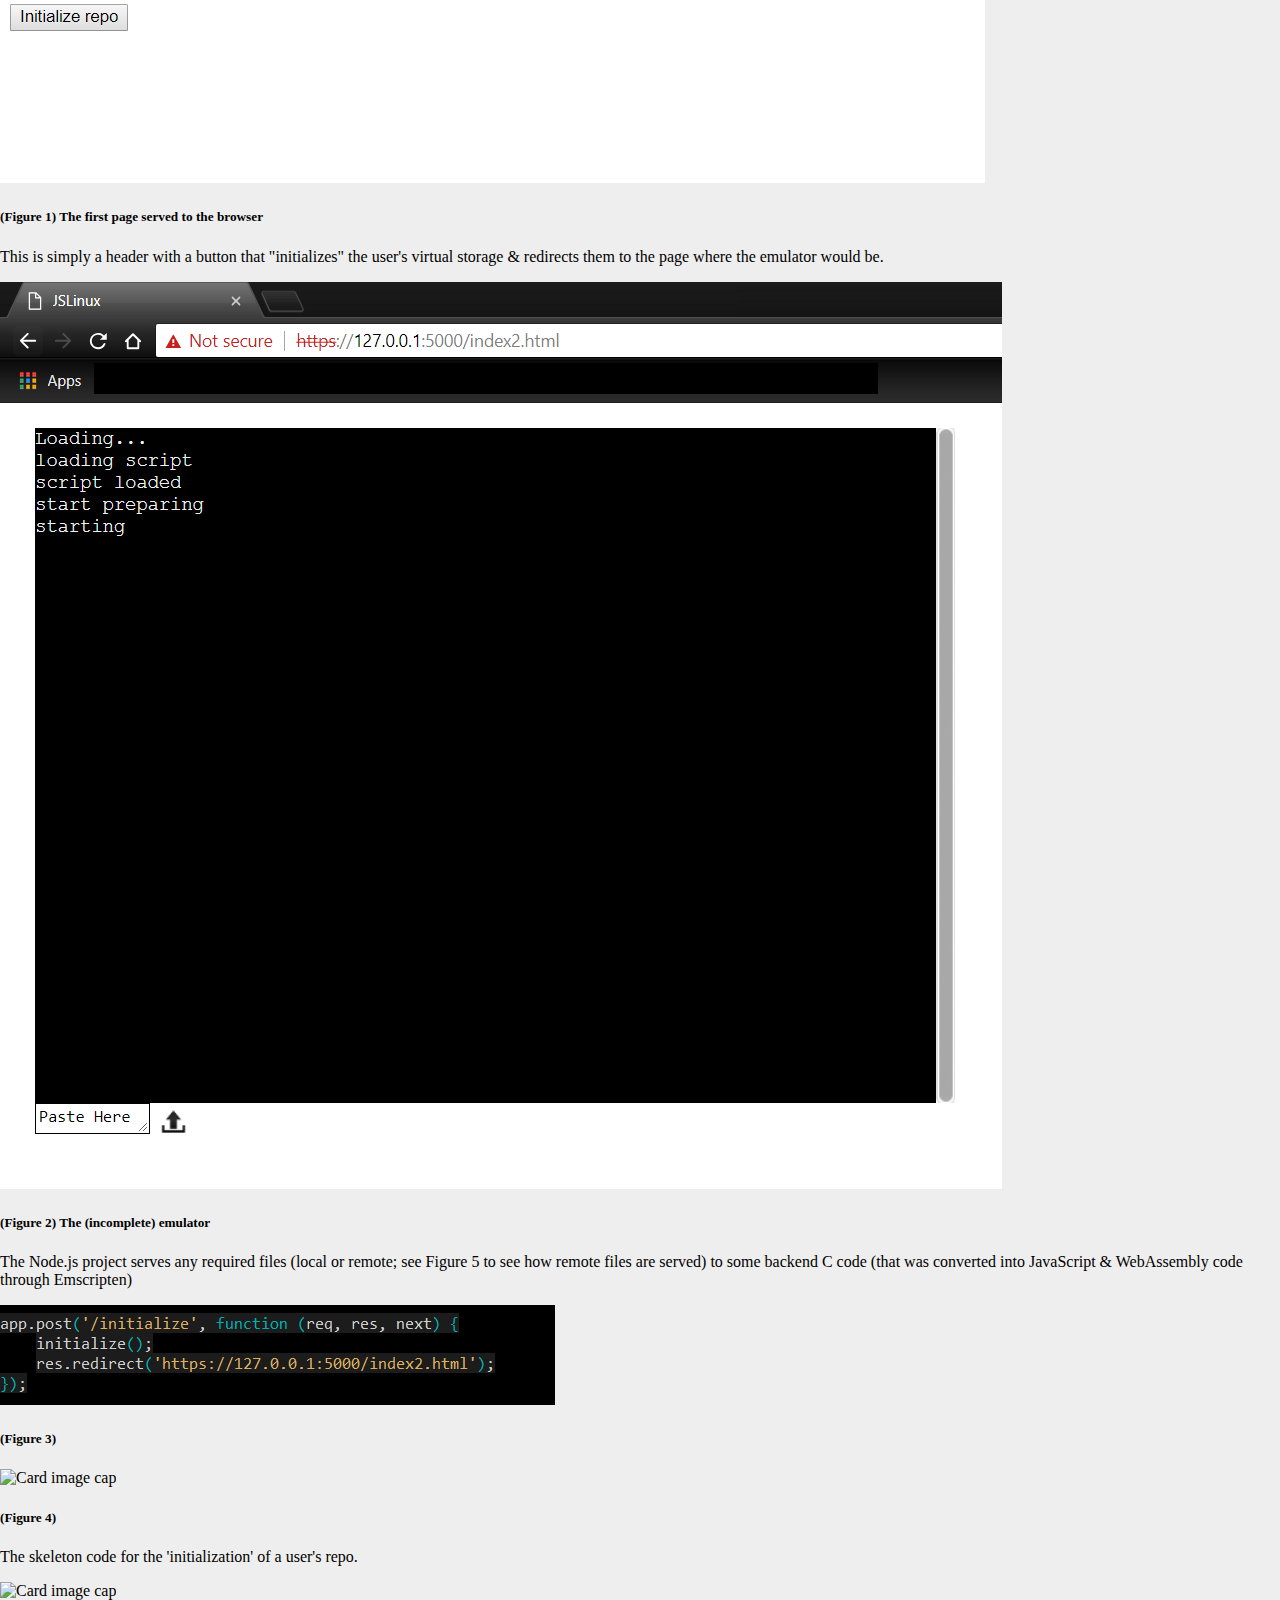
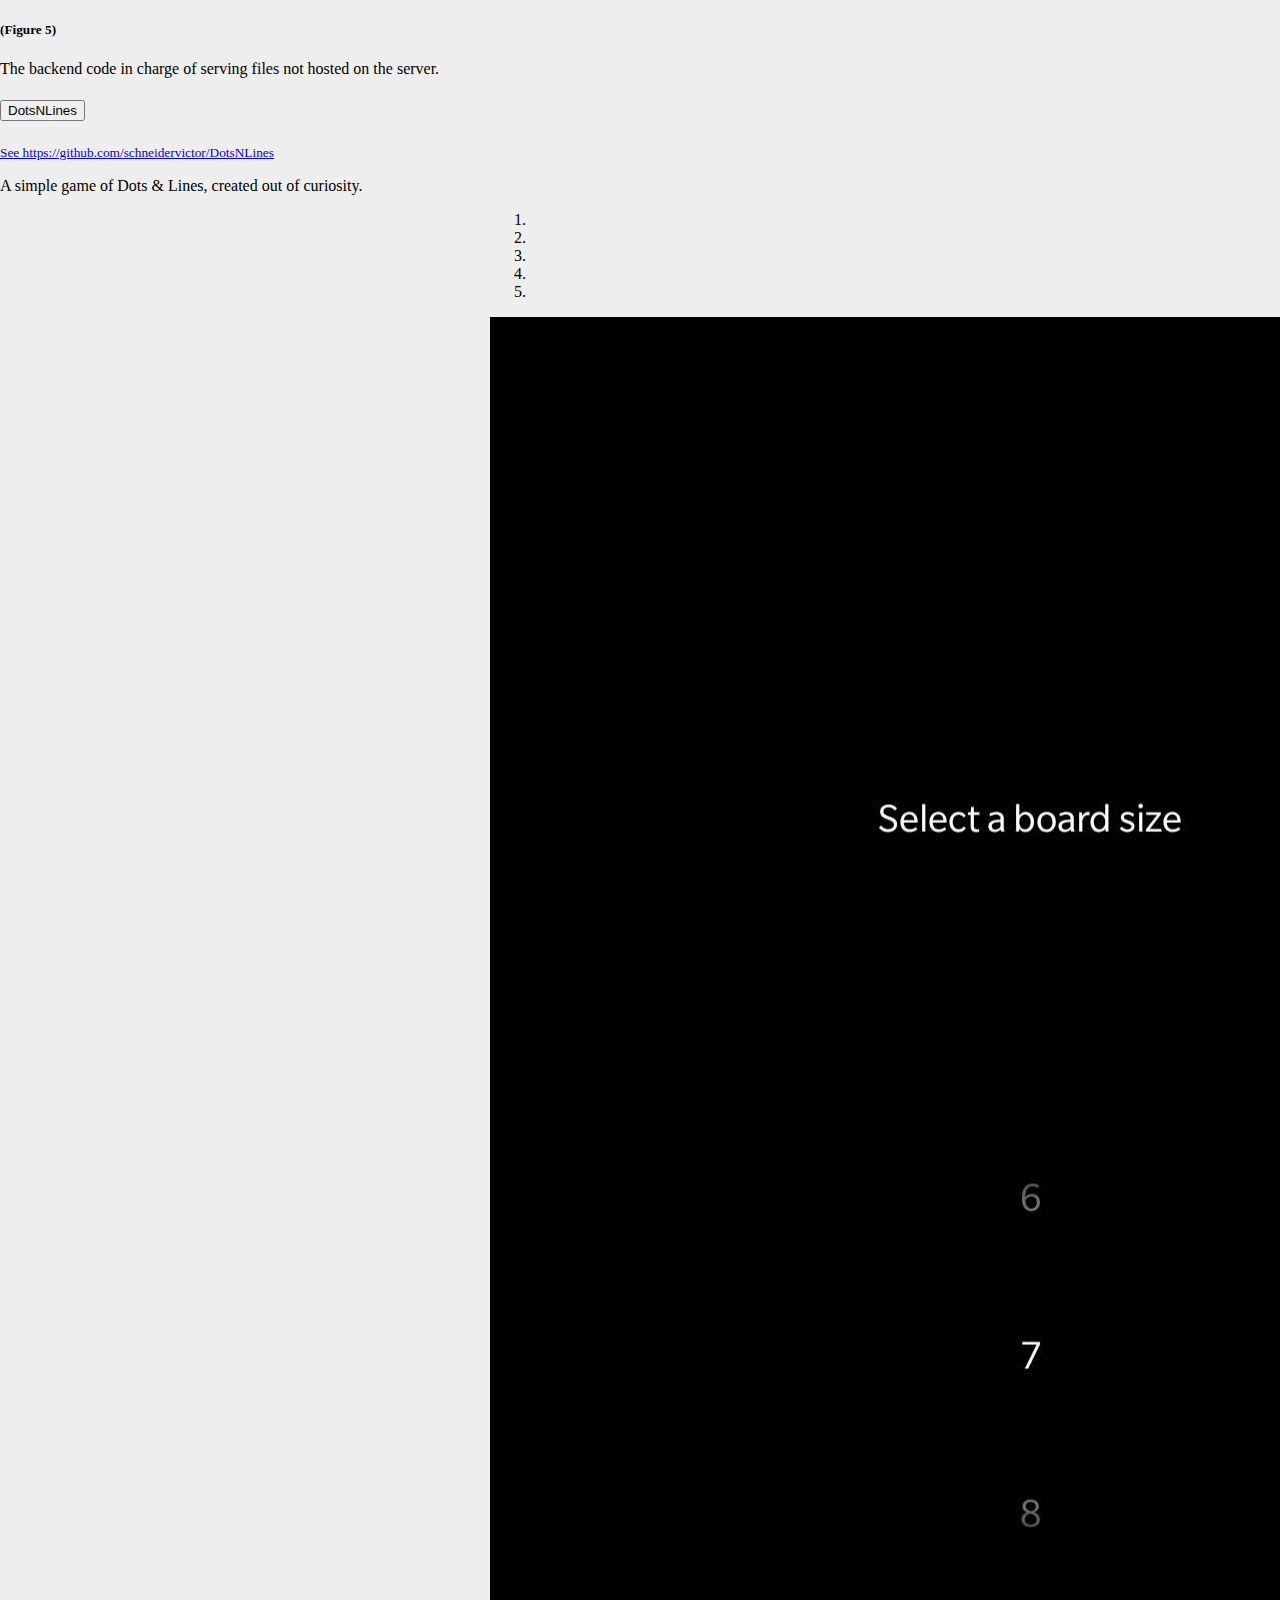
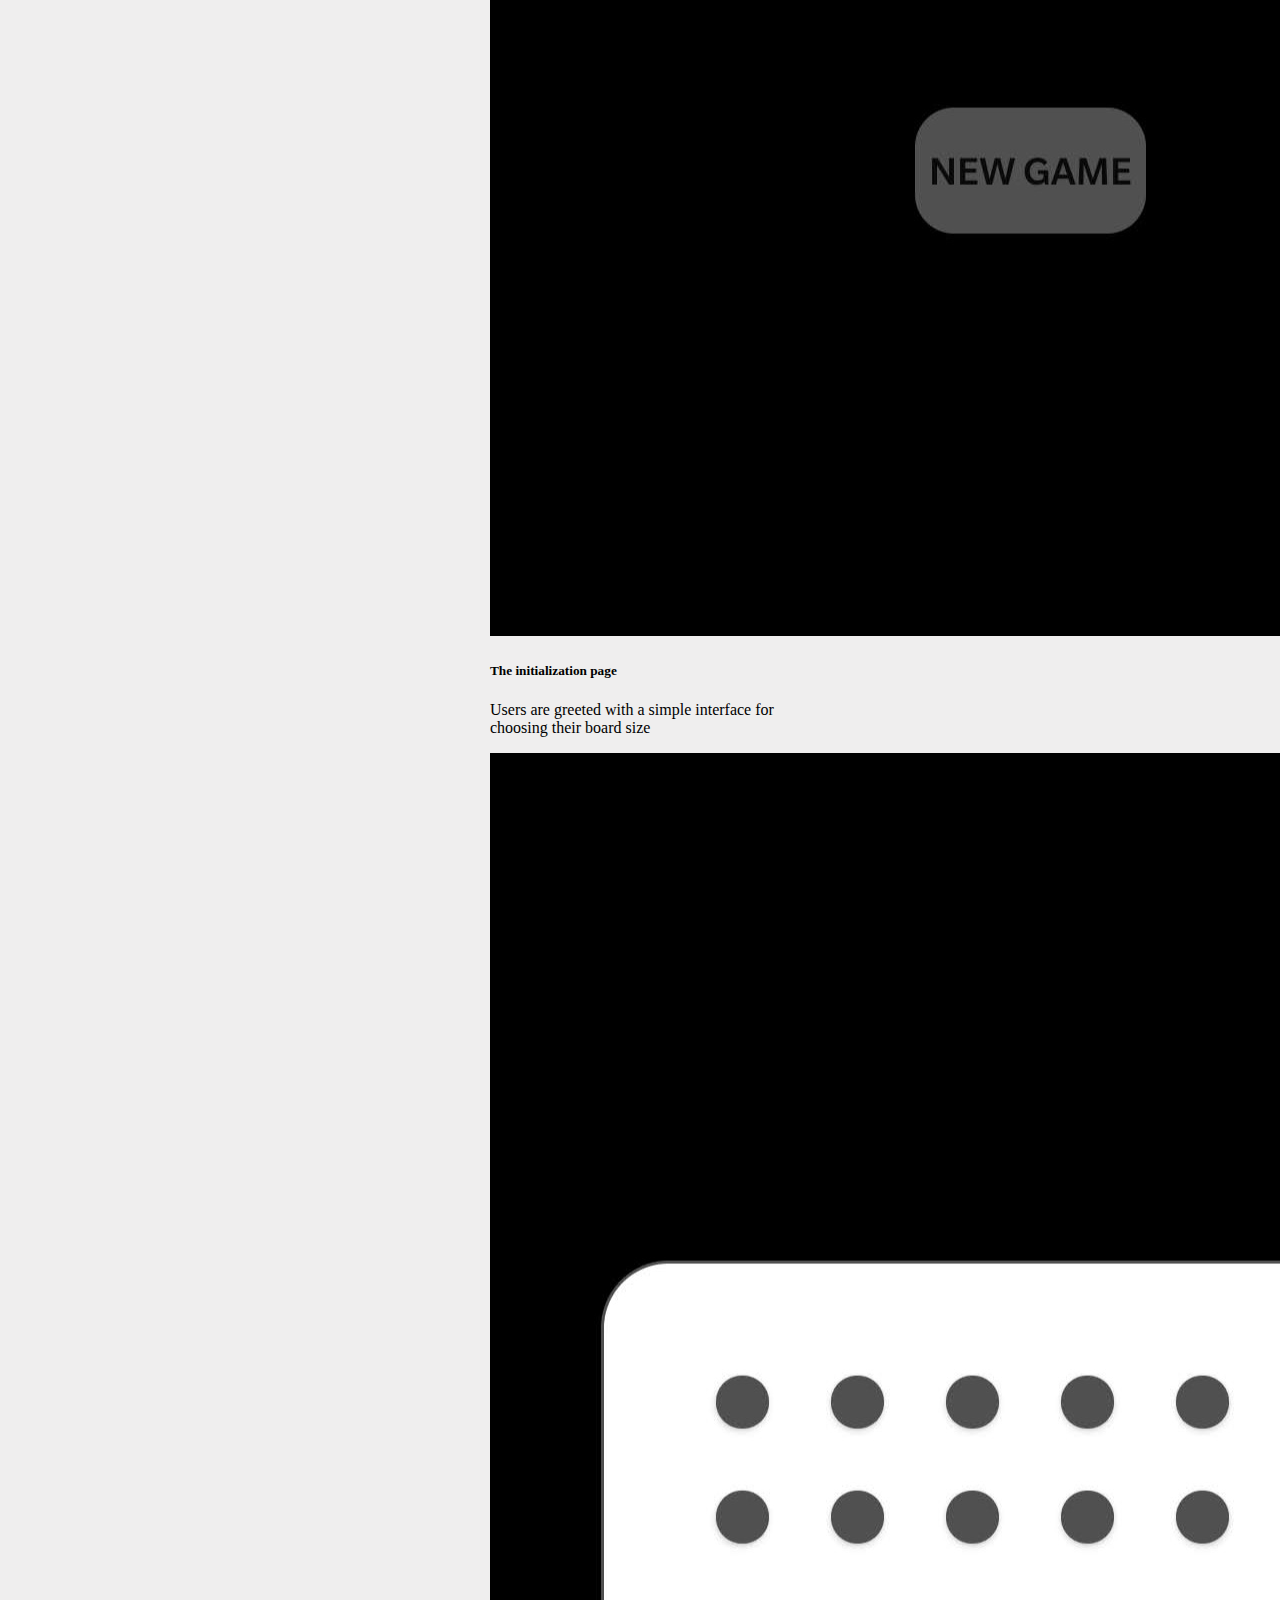
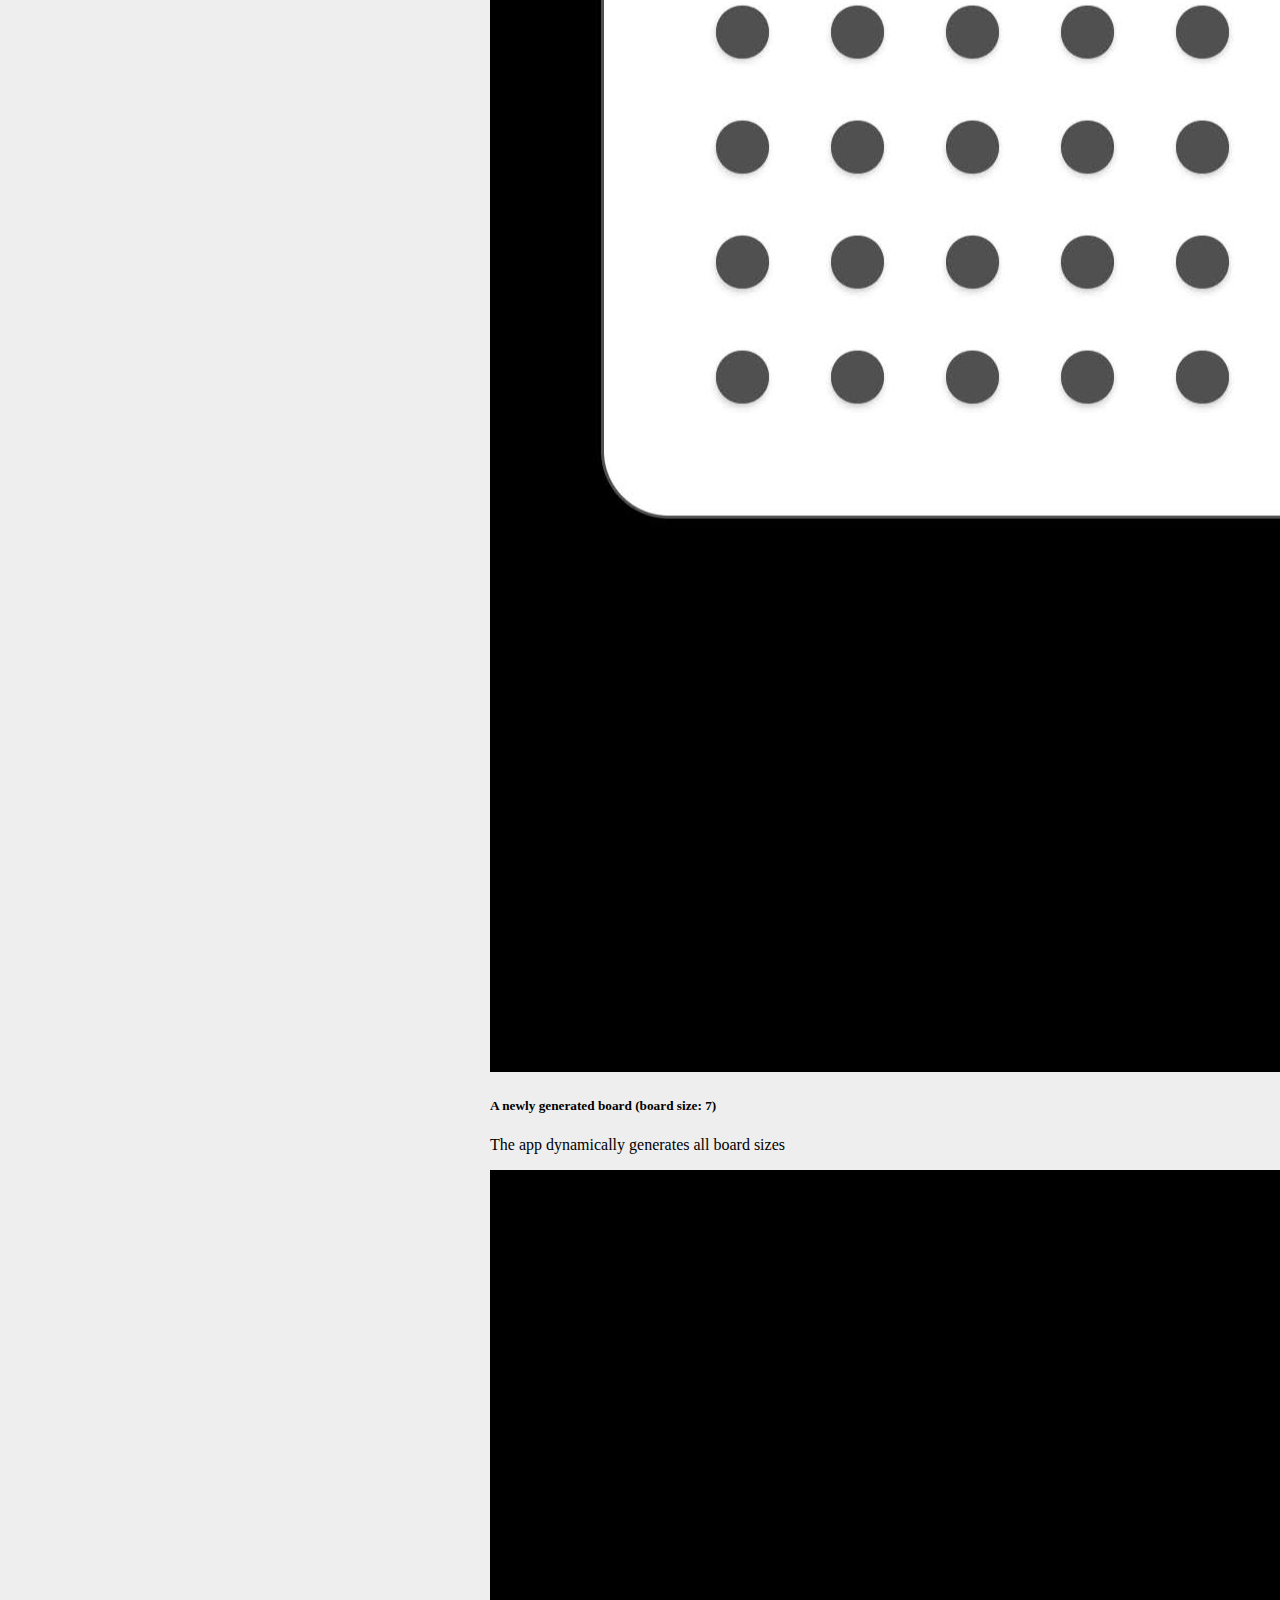
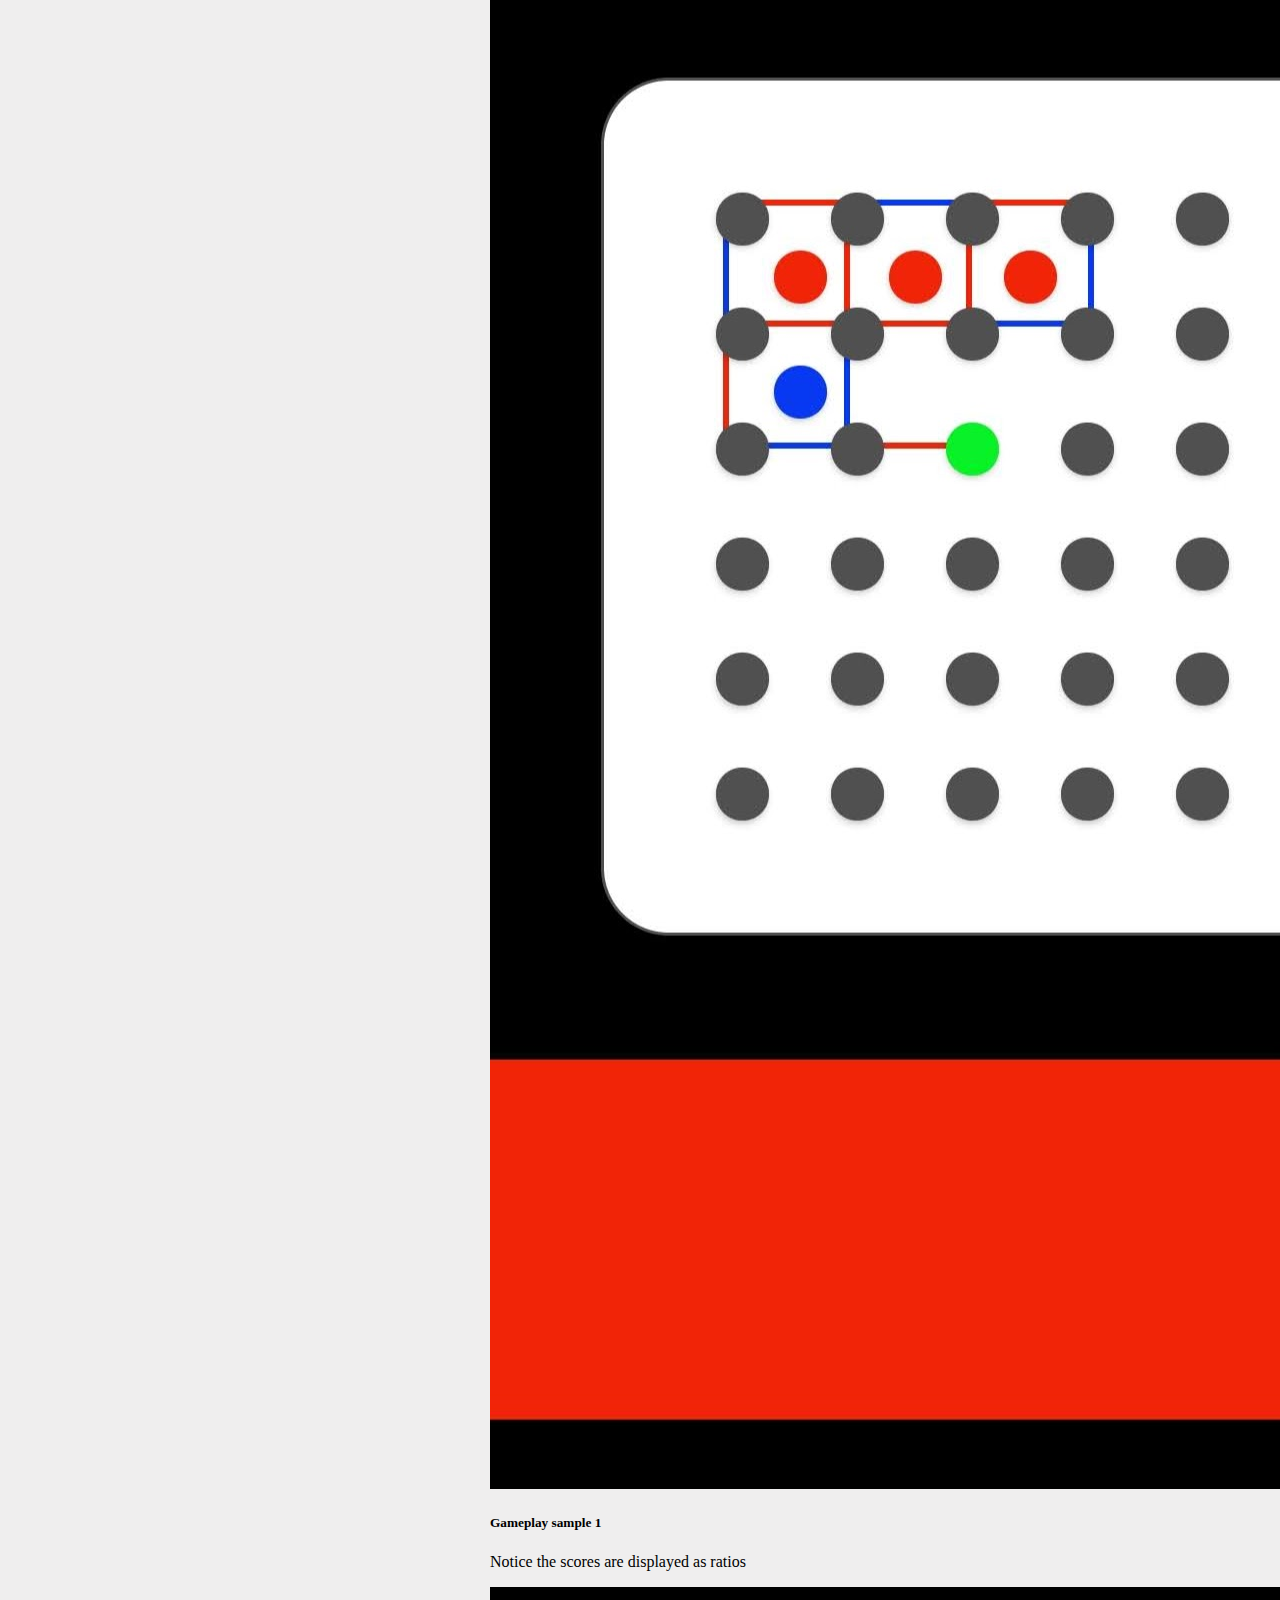
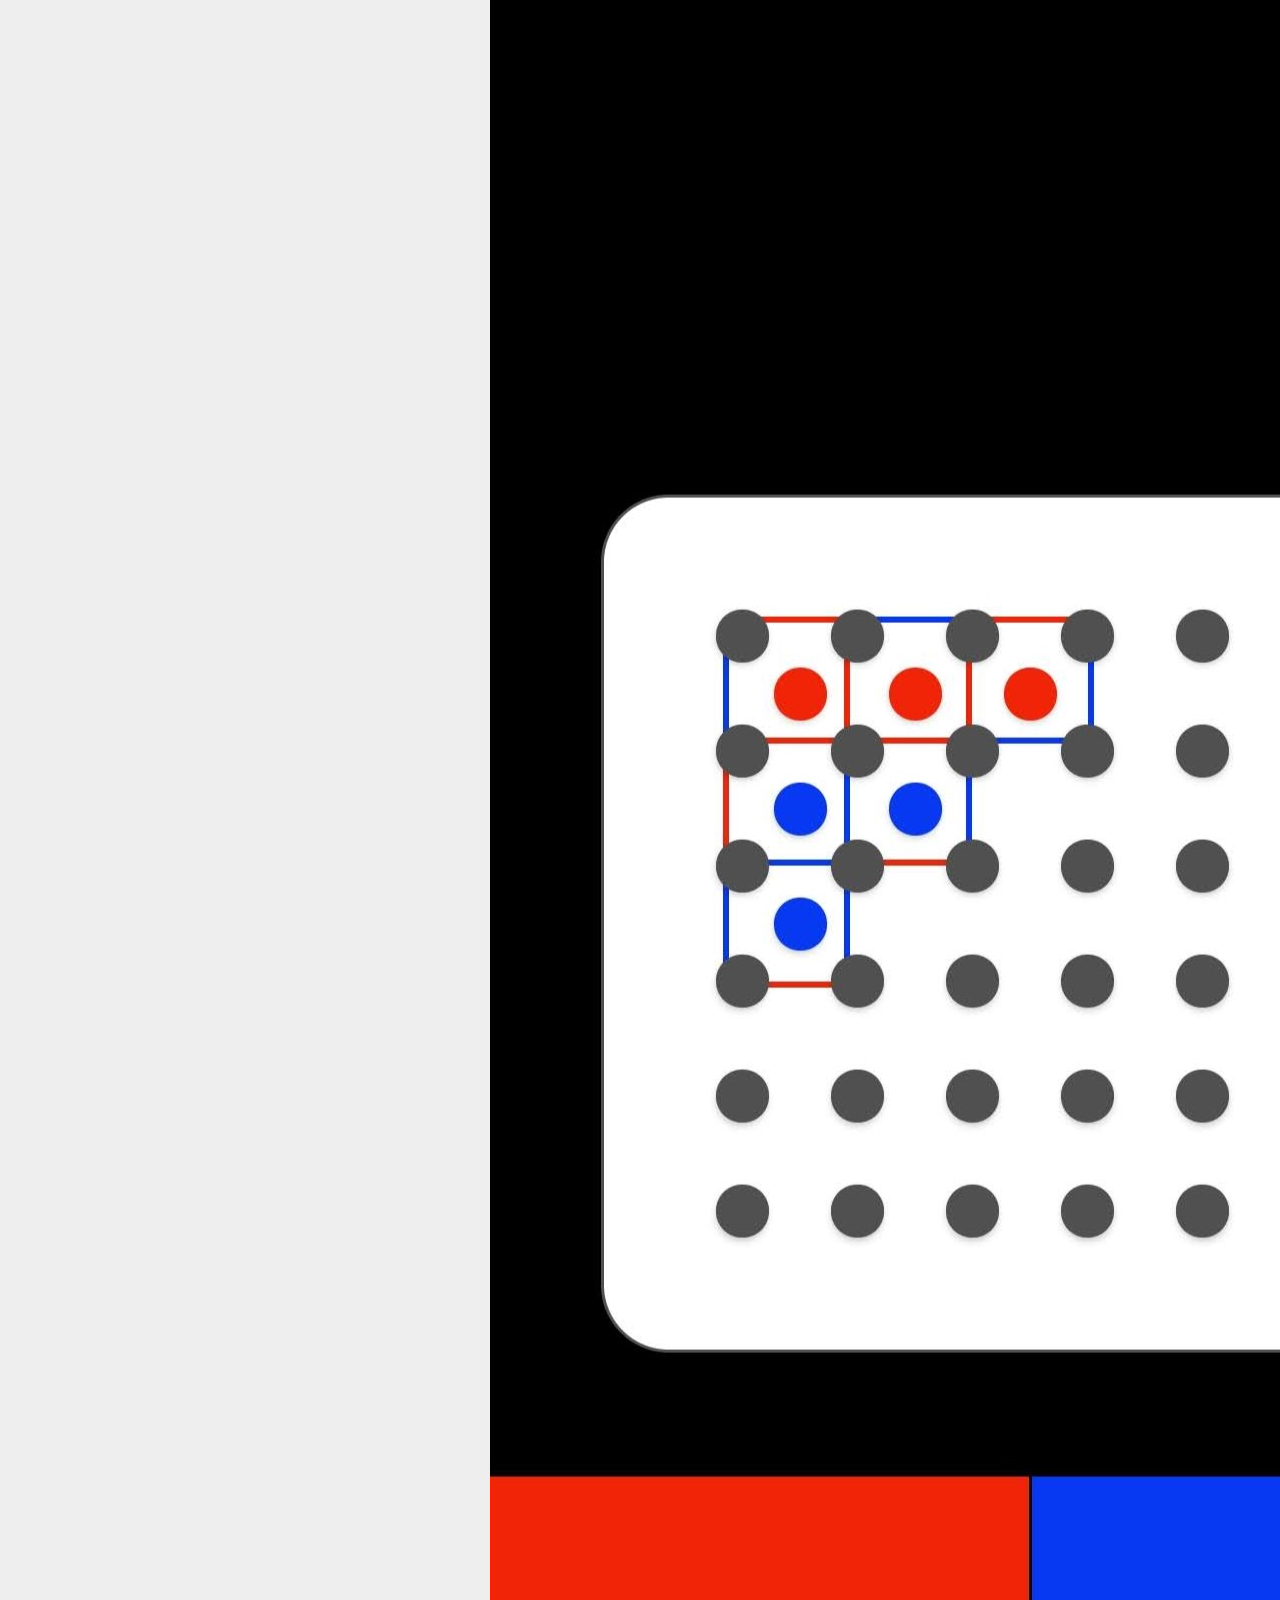
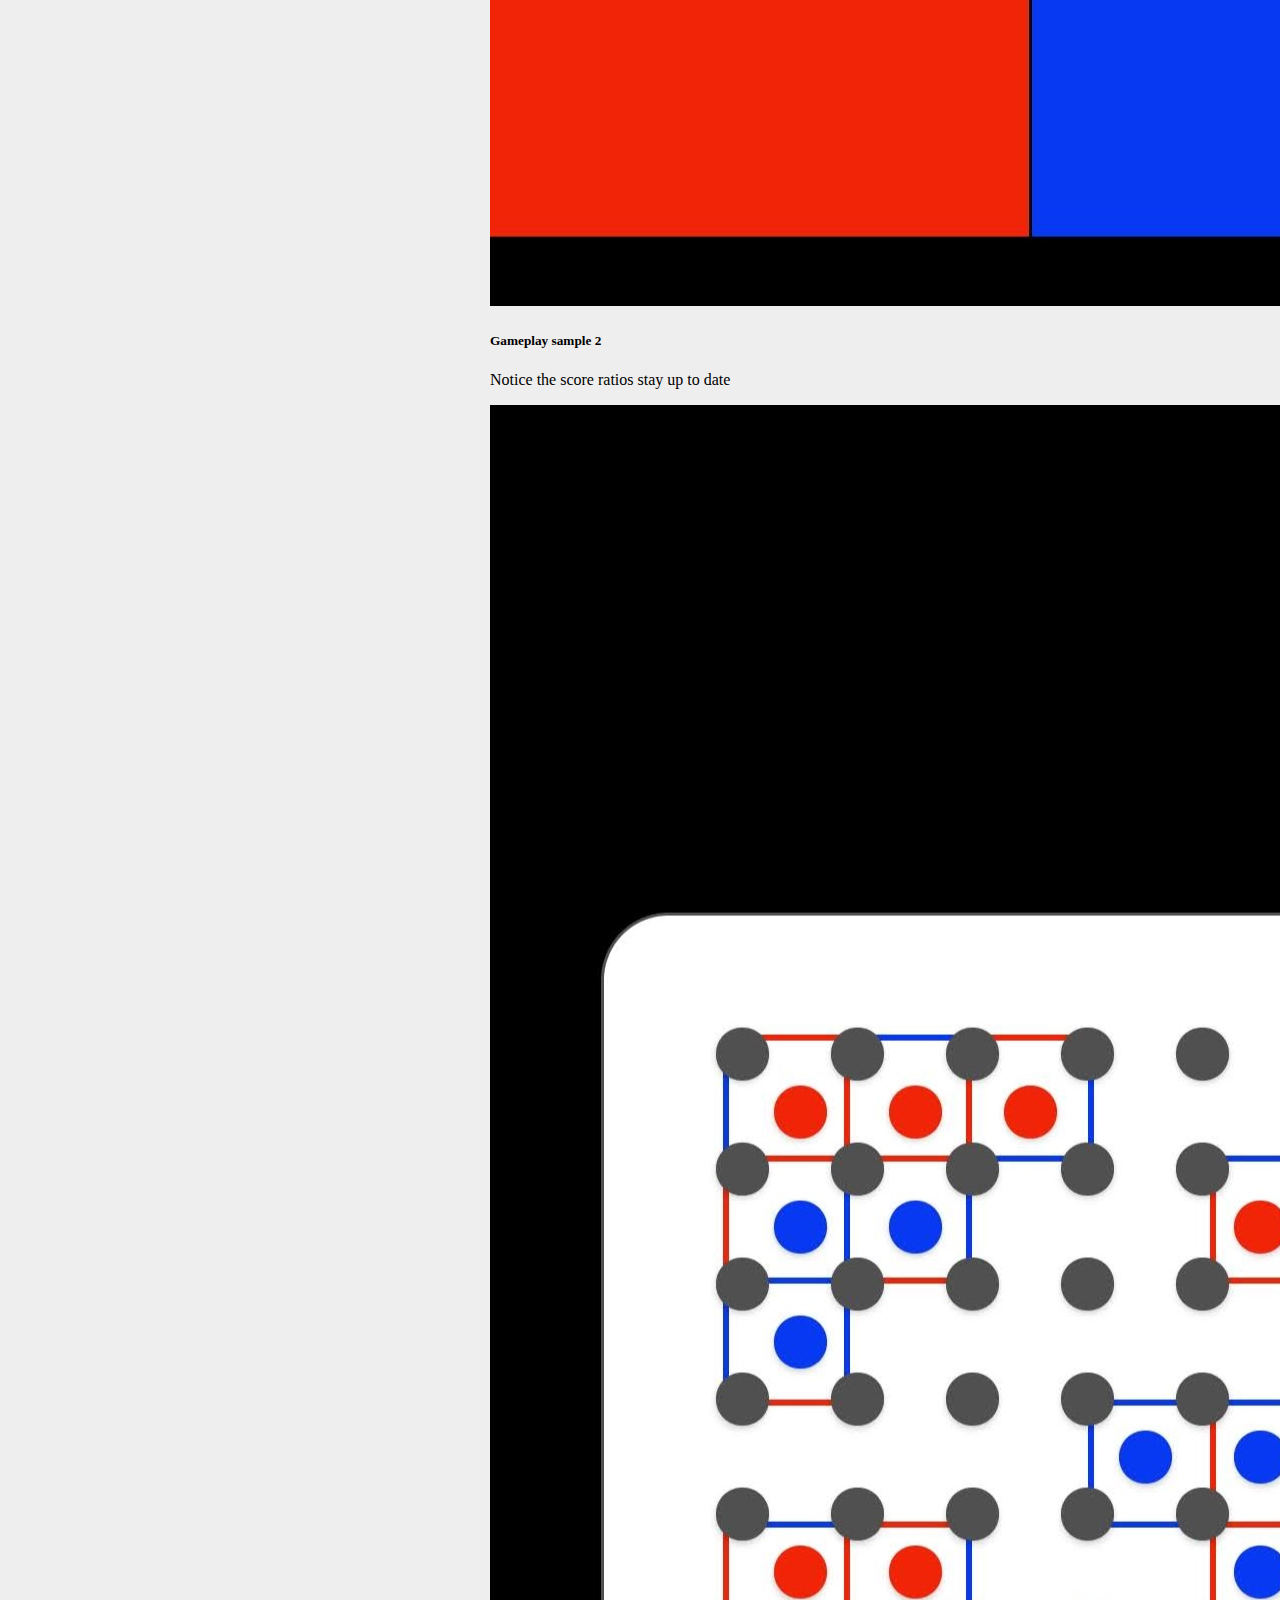
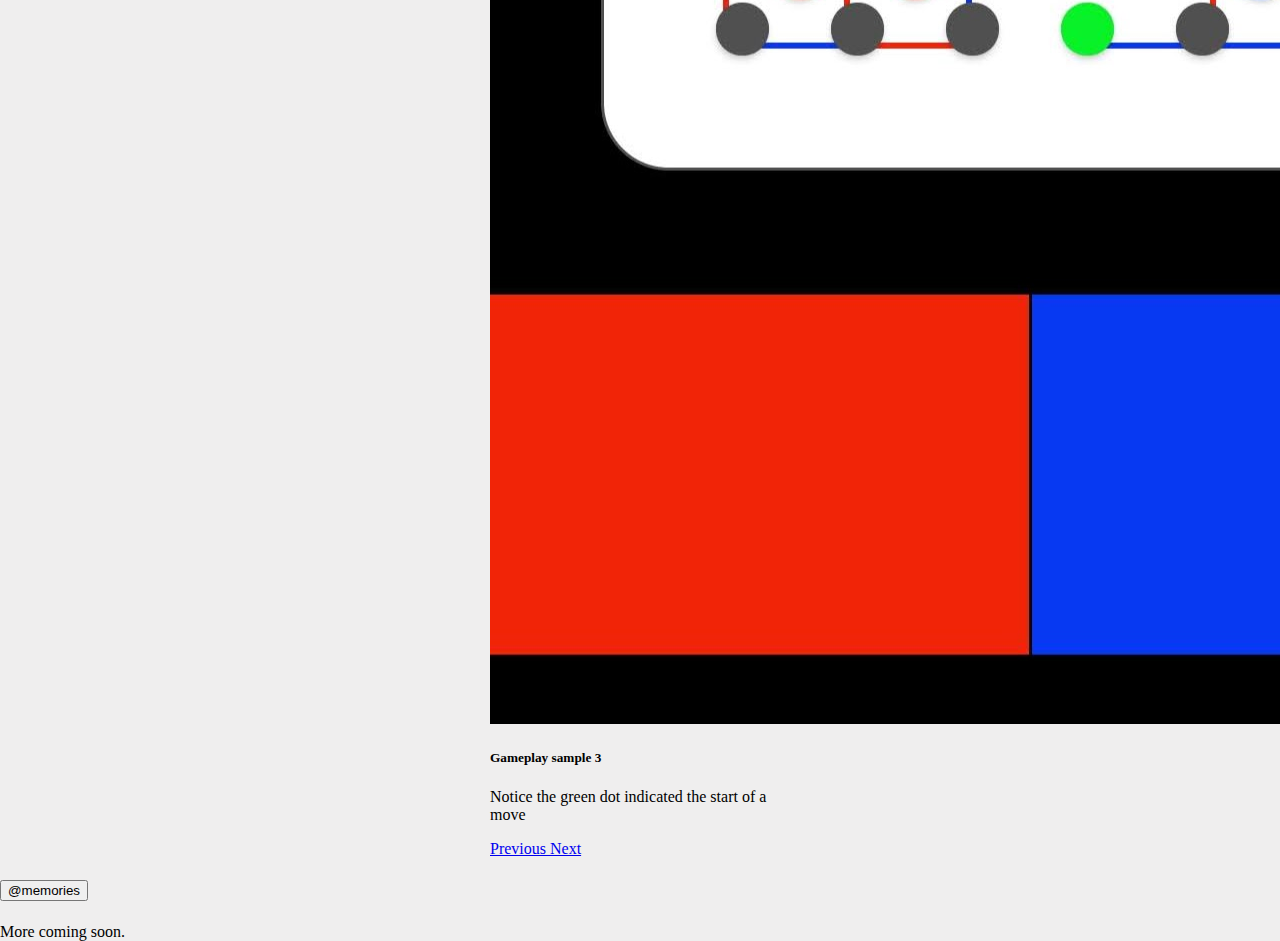
==== commit 50ccd625: "Update index.html" ====
--- a/index.html
+++ b/index.html
@@ -66,6 +66,9 @@
                     </a></li>
                     <li><a href="#introWork">
                         <div class="navButton">What have I done</div>
+                    </a></li>
+                    <li><a href="#headingZero">
+                        <div class="navButton">Resume App</div>
                     </a></li>
                     <li><a href="#headingOne">
                         <div class="navButton">PCRS_JSLINUX</div>
@@ -136,6 +139,44 @@
 
                 <div class="accordion" id="workOverview">
                     <div class="card">
+                        <div class="card-header" id="headingZero">
+                            <h5 class="mb-0">
+                                <button class="btn btn-link collapsed" type="button" data-toggle="collapse"
+                                        data-target="#collapseZero" aria-expanded="false" aria-controls="collapseZero">
+                                    Resume App
+                                </button>
+                            </h5>
+                        </div>
+
+                        <div id="collapseZero" class="collapse contentContainer" aria-labelledby="headingZero"
+                             data-parent="#workOverview">
+                            <div class="card-body">
+                                <small class="text-muted">
+                                    <a href="https://github.com/schneidervictor/ResumeApp">See
+                                        https://github.com/SchneiderVictor/ResumeApp</a>
+                                </small>
+                                <ul>
+                                    <li>A display of some of what I've learned about Android Development!
+                                    </li>
+                                    <li>This project includes as many of the special features and displays as many of
+                                        the skills I could reasonably include.
+                                    </li>
+                                    <li>Features include navigation through the BottomNavigationBar, facilitated by
+                                        Fragments and their animations, or TabLayouts with ViewPagers
+                                    </li>
+                                    <li>Skills include leveraging ConstraintLayouts with margins and padding to create
+                                        a fluid UI/UX.
+                                    </li>
+                                </ul>
+                                <video width="240" height="500" controls>
+                                    <source src="./res/resume_app_demo.mp4" type="video/mp4">
+                                    Sorry! Looks like your browser does not support this video.
+                                </video>
+                            </div>
+                        </div>
+                    </div>
+
+                    <div class="card">
                         <div class="card-header" id="headingOne">
                             <h5 class="mb-0">
                                 <button class="btn btn-link collapsed" type="button" data-toggle="collapse"
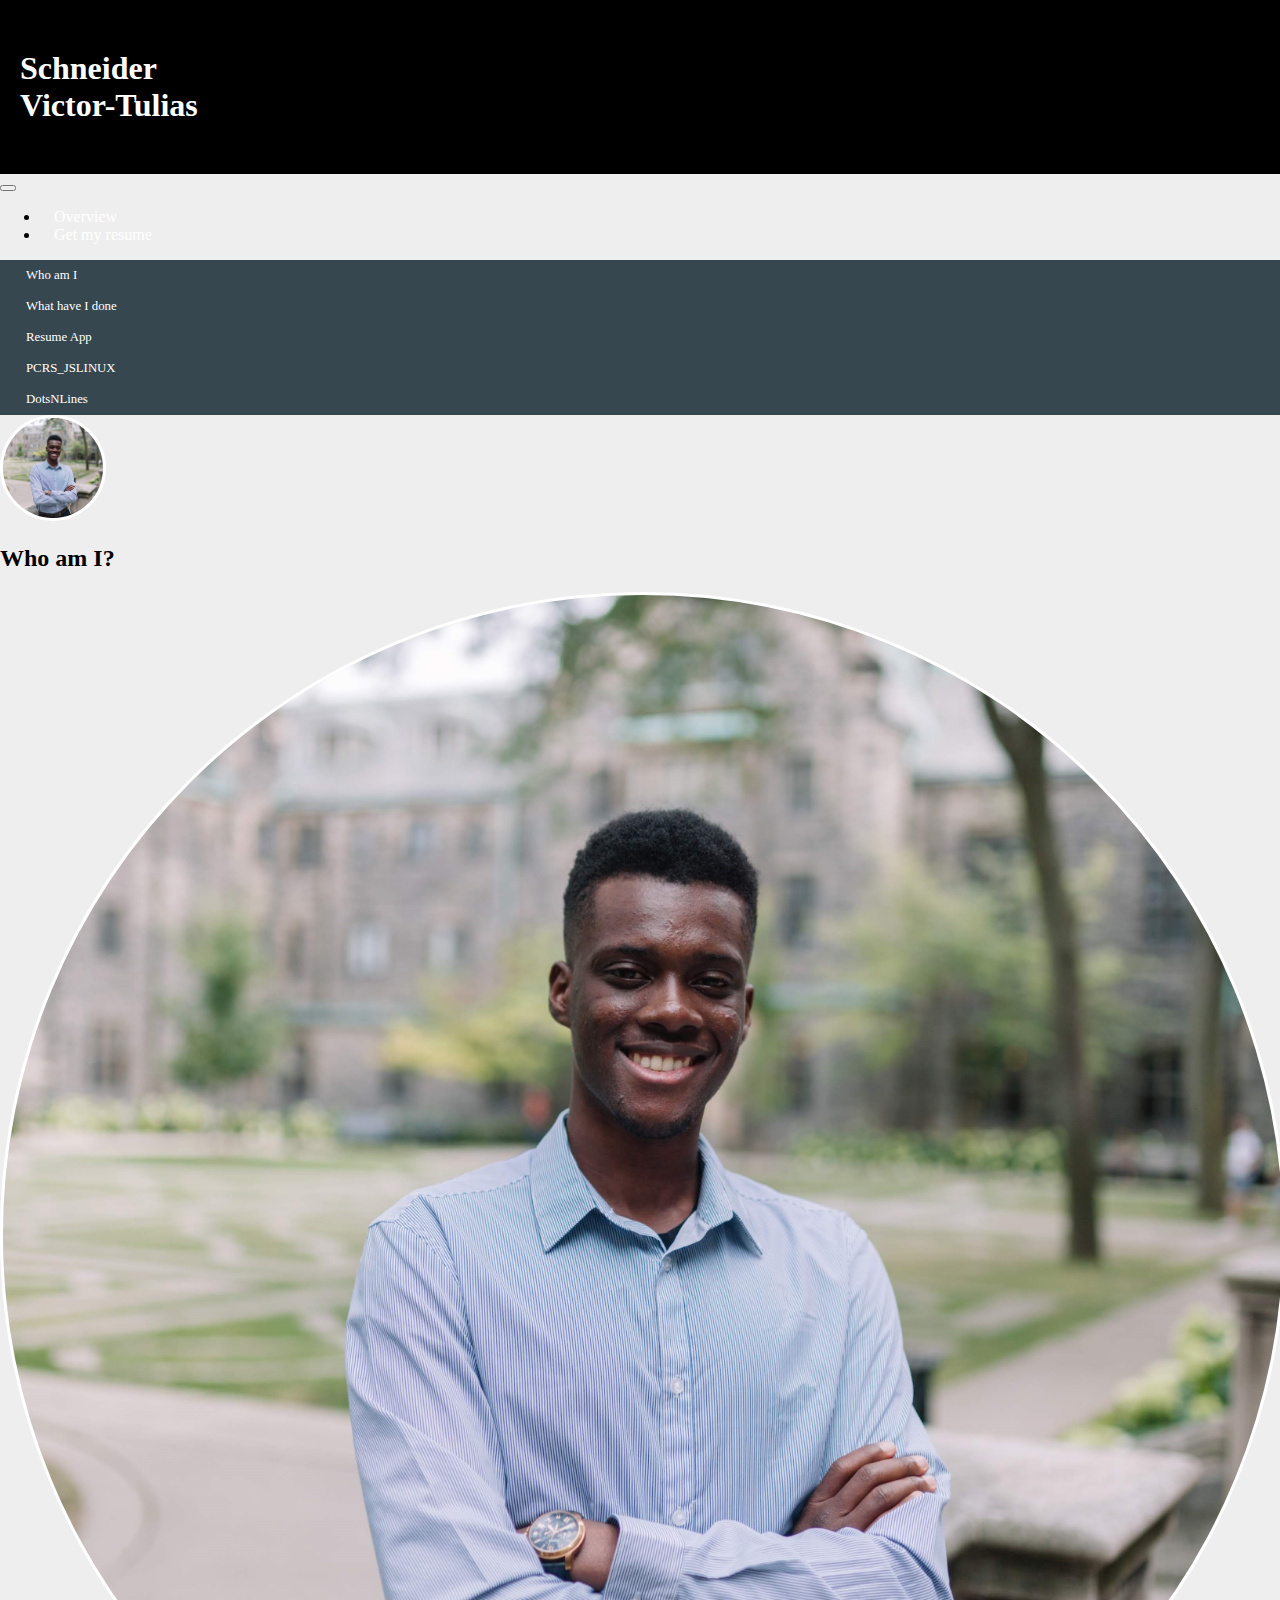
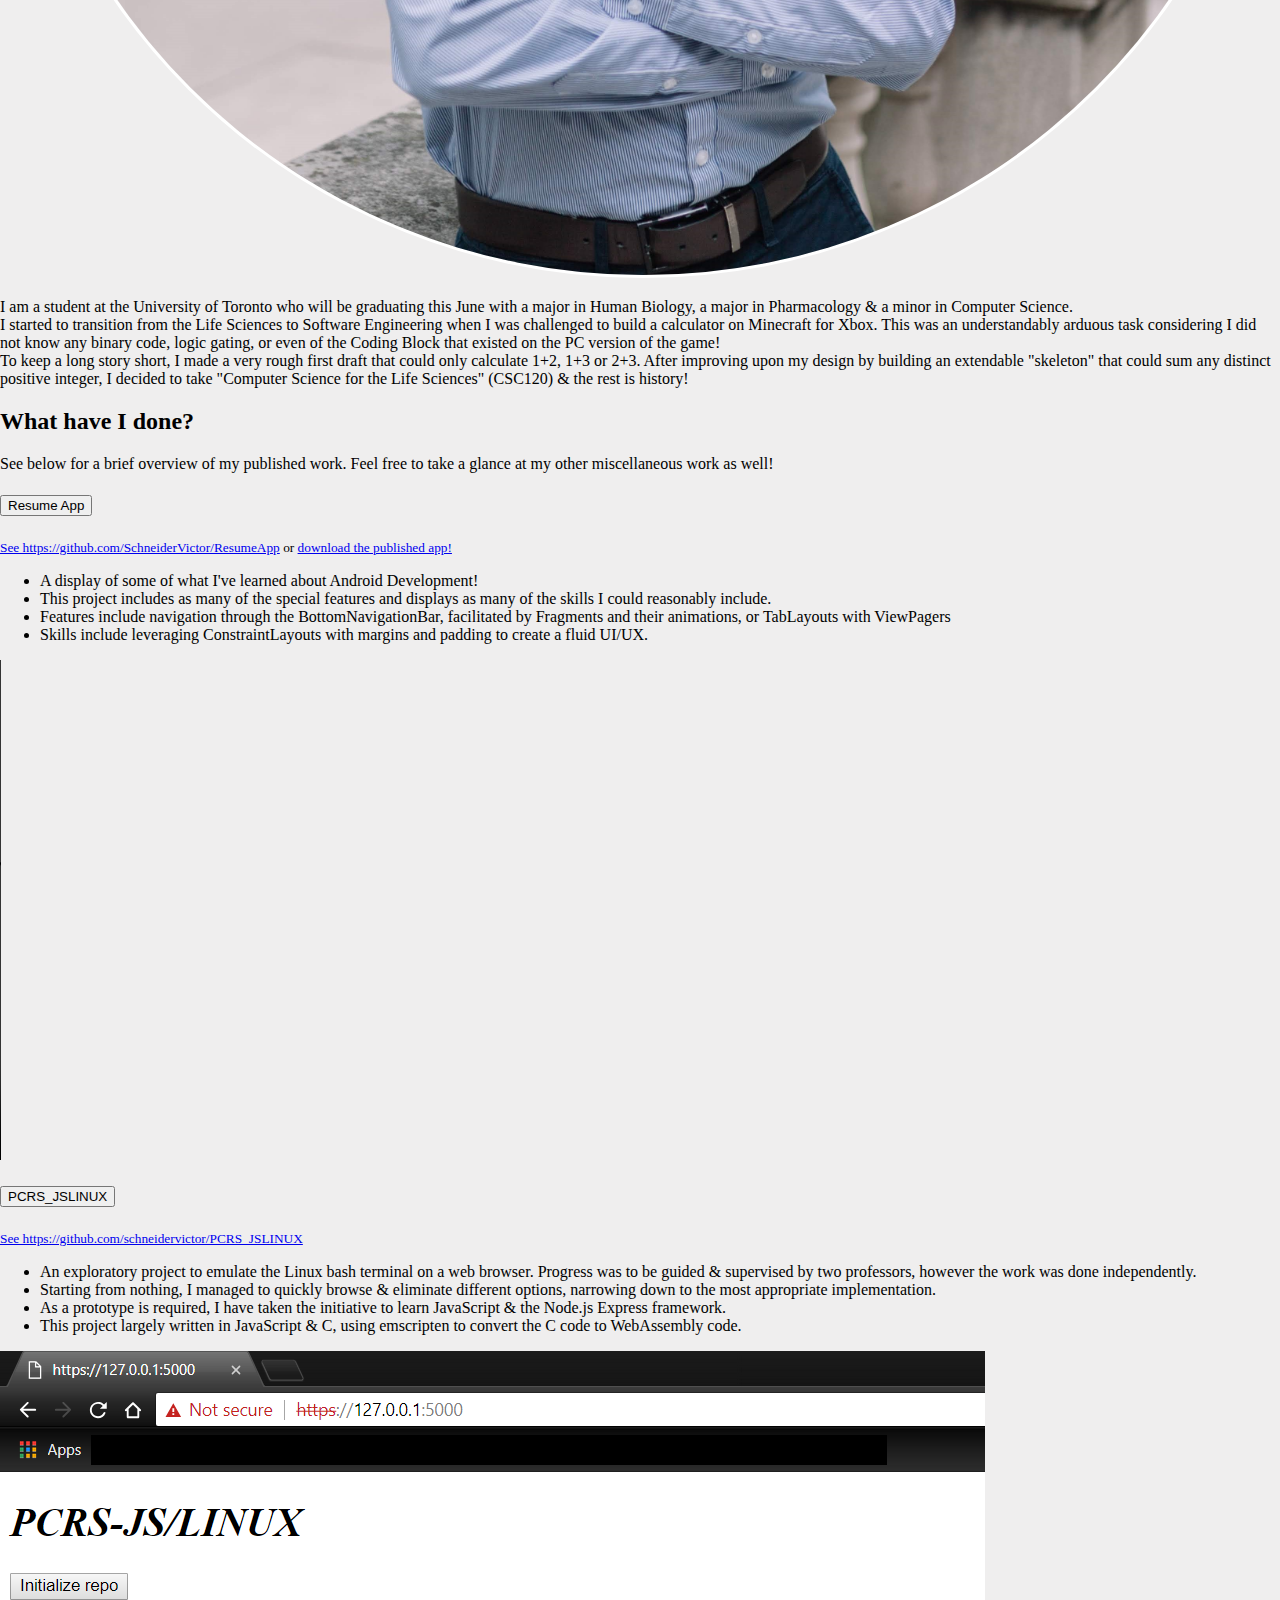
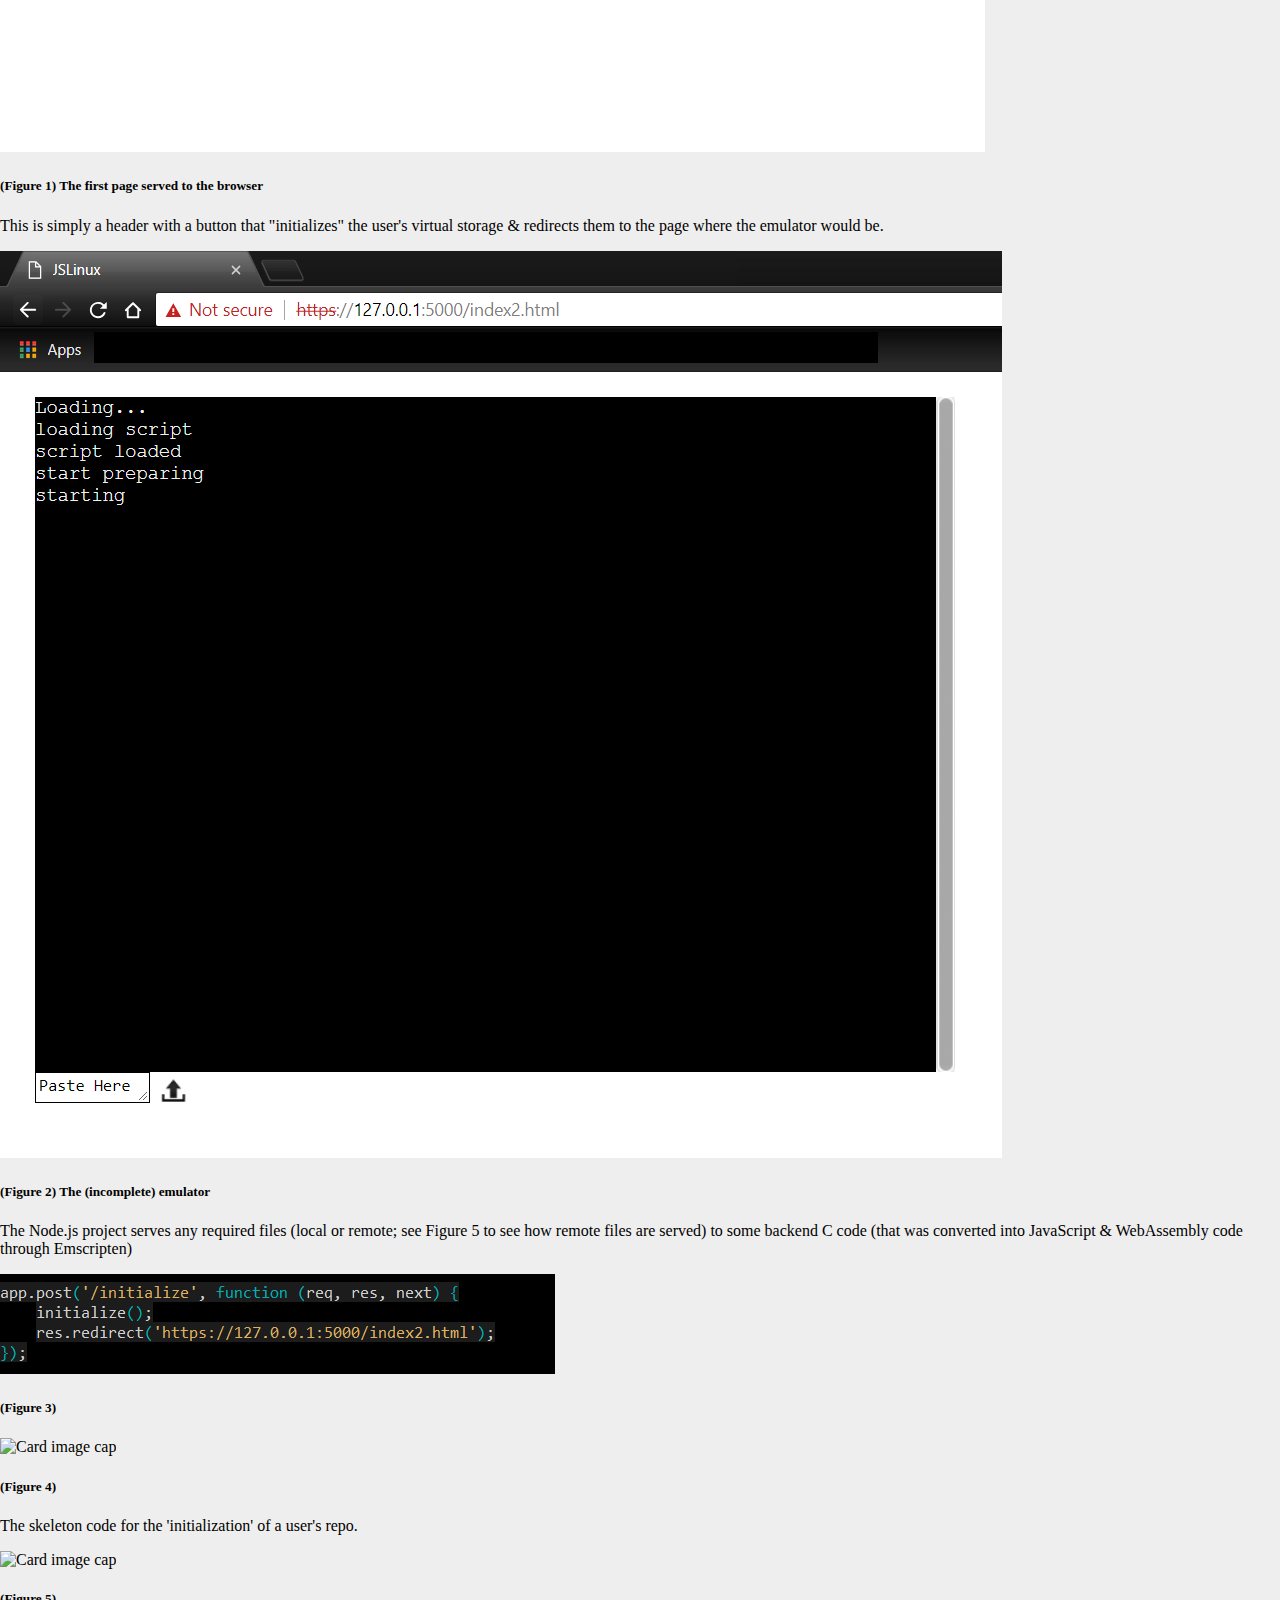
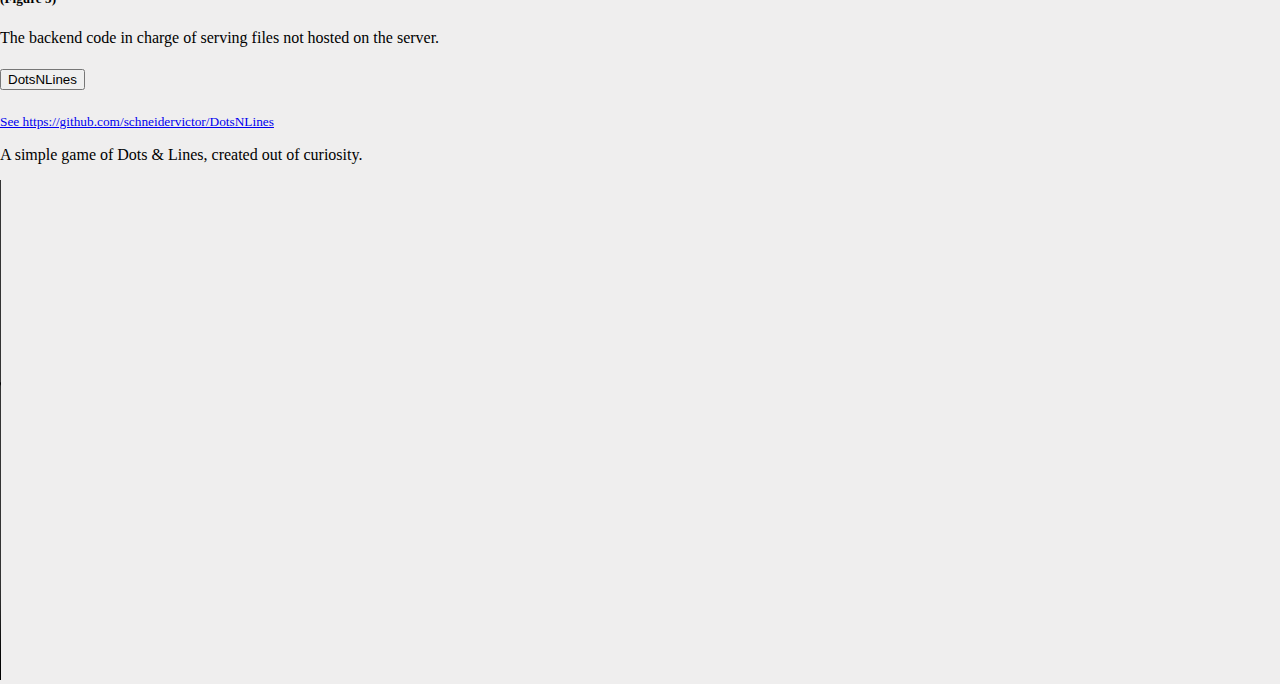
==== commit bc73e2cc: "added updated dotsnlines demo" ====
--- a/index.html
+++ b/index.html
@@ -42,15 +42,6 @@
                     </div>
                 </a>
             </li>
-
-            <!--<li class="nav-item">-->
-            <!--<a class="nav-link" href="./contact_me.html">-->
-            <!--<div class="navButton">-->
-            <!--<img class="navButtonIcon" src="./icons/round-contacts-24px.svg">-->
-            <!--<span>Contact Me</span>-->
-            <!--</div>-->
-            <!--</a>-->
-            <!--</li>-->
         </ul>
     </div>
 </nav>
@@ -76,9 +67,9 @@
                     <li><a href="#headingTwo">
                         <div class="navButton">DotsNLines</div>
                     </a></li>
-                    <li><a href="#headingThree">
-                        <div class="navButton">@memories</div>
-                    </a></li>
+                    <!--<li><a href="#headingThree">-->
+                        <!--<div class="navButton">@memories</div>-->
+                    <!--</a></li>-->
                 </ul>
             </nav>
         </div>
@@ -101,7 +92,7 @@
                     <div class="col-12 col-sm-9">
                         <p id="introMessage">
                             I am a student at the University of Toronto who will be graduating this June with a major in
-                            Human Biology, a major in Pharmacology &amp a minor in Computer Science.
+                            Human Biology, a major in Pharmacology &amp; a minor in Computer Science.
                             <br>
                             I started to transition from the Life Sciences to Software Engineering when I was challenged
                             to
@@ -117,7 +108,7 @@
                             or 2+3. After
                             improving upon my design by building an extendable "skeleton" that could sum any distinct
                             positive integer, I
-                            decided to take "Computer Science for the Life Sciences" (CSC120) &amp the rest is history!
+                            decided to take "Computer Science for the Life Sciences" (CSC120) &amp; the rest is history!
                         </p>
                     </div>
                 </div>
@@ -153,7 +144,10 @@
                             <div class="card-body">
                                 <small class="text-muted">
                                     <a href="https://github.com/schneidervictor/ResumeApp">See
-                                        https://github.com/SchneiderVictor/ResumeApp</a>
+                                        https://github.com/SchneiderVictor/ResumeApp</a> or
+                                    <a href="https://play.google.com/store/apps/details?id=io.github.schneidervictor.resumeapp">
+                                        download the published app!
+                                    </a>
                                 </small>
                                 <ul>
                                     <li>A display of some of what I've learned about Android Development!
@@ -196,10 +190,10 @@
                                 <ul>
                                     <li>An exploratory project to emulate the Linux bash terminal on a web browser.
                                         Progress
-                                        was to be guided &amp supervised by two professors, however the work was done
+                                        was to be guided &amp; supervised by two professors, however the work was done
                                         independently.
                                     </li>
-                                    <li>Starting from nothing, I managed to quickly browse &amp eliminate different
+                                    <li>Starting from nothing, I managed to quickly browse &amp; eliminate different
                                         options,
                                         narrowing down to the most appropriate implementation.
                                     </li>
@@ -207,7 +201,7 @@
                                         the
                                         Node.js Express framework.
                                     </li>
-                                    <li>This project largely written in JavaScript &amp C, using emscripten to convert
+                                    <li>This project largely written in JavaScript &amp; C, using emscripten to convert
                                         the C
                                         code to WebAssembly code.
                                     </li>
@@ -223,7 +217,7 @@
                                             <p class="card-text">
                                                 This is simply a header with a button that "initializes" the user's
                                                 virtual
-                                                storage &amp redirects them to the page where the emulator would be.
+                                                storage &amp; redirects them to the page where the emulator would be.
                                             </p>
                                         </div>
                                     </div>
@@ -239,7 +233,7 @@
                                                 Figure 5 to see how remote files are served) to some backend C code
                                                 (that
                                                 was
-                                                converted into JavaScript &amp WebAssembly code through Emscripten)
+                                                converted into JavaScript &amp; WebAssembly code through Emscripten)
                                             </p>
                                         </div>
                                     </div>
@@ -297,102 +291,38 @@
                              data-parent="#workOverview">
                             <div class="card-body">
                                 <small class="text-muted">
-                                    <a href="https://github.com/schneidervictor/PCRS_JSLINUX">See
+                                    <a href="https://github.com/schneidervictor/DotsNLines">See
                                         https://github.com/schneidervictor/DotsNLines</a>
                                 </small>
 
-                                <p>A simple game of Dots &amp Lines, created out of curiosity.</p>
-
-                                <div id="appCarousel" class="carousel slide smallerCarousel shadow-lg"
-                                     data-ride="carousel">
-                                    <ol class="carousel-indicators">
-                                        <li data-target="#appCarousel" data-slide-to="0" class="active"></li>
-                                        <li data-target="#appCarousel" data-slide-to="1"></li>
-                                        <li data-target="#appCarousel" data-slide-to="2"></li>
-                                        <li data-target="#appCarousel" data-slide-to="3"></li>
-                                        <li data-target="#appCarousel" data-slide-to="4"></li>
-                                    </ol>
-                                    <div class="carousel-inner rounded">
-                                        <div class="carousel-item active">
-                                            <img class="d-block w-100"
-                                                 src="./res/app_home.jpg"
-                                                 alt="First slide">
-                                            <div class="carousel-caption d-none d-md-block">
-                                                <h5>The initialization page</h5>
-                                                <p>Users are greeted with a simple interface for choosing their board
-                                                    size</p>
-                                            </div>
-                                        </div>
-                                        <div class="carousel-item">
-                                            <img class="d-block w-100"
-                                                 src="./res/app_board.jpg"
-                                                 alt="Second slide">
-                                            <div class="carousel-caption d-none d-md-block">
-                                                <h5>A newly generated board (board size: 7)</h5>
-                                                <p>The app dynamically generates all board sizes</p>
-                                            </div>
-                                        </div>
-                                        <div class="carousel-item">
-                                            <img class="d-block w-100"
-                                                 src="./res/app_sample1.jpg"
-                                                 alt="Third slide">
-                                            <div class="carousel-caption d-none d-md-block">
-                                                <h5>Gameplay sample 1</h5>
-                                                <p>Notice the scores are displayed as ratios</p>
-                                            </div>
-                                        </div>
-                                        <div class="carousel-item">
-                                            <img class="d-block w-100"
-                                                 src="./res/app_sample2.jpg"
-                                                 alt="Fourth slide">
-                                            <div class="carousel-caption d-none d-md-block">
-                                                <h5>Gameplay sample 2</h5>
-                                                <p>Notice the score ratios stay up to date</p>
-                                            </div>
-                                        </div>
-                                        <div class="carousel-item">
-                                            <img class="d-block w-100"
-                                                 src="./res/app_sample3.jpg"
-                                                 alt="Fifth slide">
-                                            <div class="carousel-caption d-none d-md-block">
-                                                <h5>Gameplay sample 3</h5>
-                                                <p>Notice the green dot indicated the start of a move</p>
-                                            </div>
-                                        </div>
-                                    </div>
-                                    <a class="carousel-control-prev" href="#appCarousel" role="button"
-                                       data-slide="prev">
-                                        <span class="carousel-control-prev-icon" aria-hidden="true"></span>
-                                        <span class="sr-only">Previous</span>
-                                    </a>
-                                    <a class="carousel-control-next" href="#appCarousel" role="button"
-                                       data-slide="next">
-                                        <span class="carousel-control-next-icon" aria-hidden="true"></span>
-                                        <span class="sr-only">Next</span>
-                                    </a>
-                                </div>
+                                <p>A simple game of Dots &amp; Lines, created out of curiosity.</p>
+
+                                <video width="240" height="500" controls>
+                                    <source src="./res/dots_lines_demo.mp4" type="video/mp4">
+                                    Sorry! Looks like your browser does not support this video.
+                                </video>
                             </div>
                         </div>
                     </div>
 
-                    <div class="card">
-                        <div class="card-header" id="headingThree">
-                            <h5 class="mb-0">
-                                <button class="btn btn-link collapsed" type="button" data-toggle="collapse"
-                                        data-target="#collapseThree" aria-expanded="false"
-                                        aria-controls="collapseThree">
-                                    @memories
-                                </button>
-                            </h5>
-                        </div>
-
-                        <div id="collapseThree" class="collapse contentContainer" aria-labelledby="headingThree"
-                             data-parent="#workOverview">
-                            <div class="card-body">
-                                More coming soon.
-                            </div>
-                        </div>
-                    </div>
+                    <!--<div class="card">-->
+                        <!--<div class="card-header" id="headingThree">-->
+                            <!--<h5 class="mb-0">-->
+                                <!--<button class="btn btn-link collapsed" type="button" data-toggle="collapse"-->
+                                        <!--data-target="#collapseThree" aria-expanded="false"-->
+                                        <!--aria-controls="collapseThree">-->
+                                    <!--@memories-->
+                                <!--</button>-->
+                            <!--</h5>-->
+                        <!--</div>-->
+
+                        <!--<div id="collapseThree" class="collapse contentContainer" aria-labelledby="headingThree"-->
+                             <!--data-parent="#workOverview">-->
+                            <!--<div class="card-body">-->
+                                <!--More coming soon.-->
+                            <!--</div>-->
+                        <!--</div>-->
+                    <!--</div>-->
                 </div>
             </div>
         </div>
